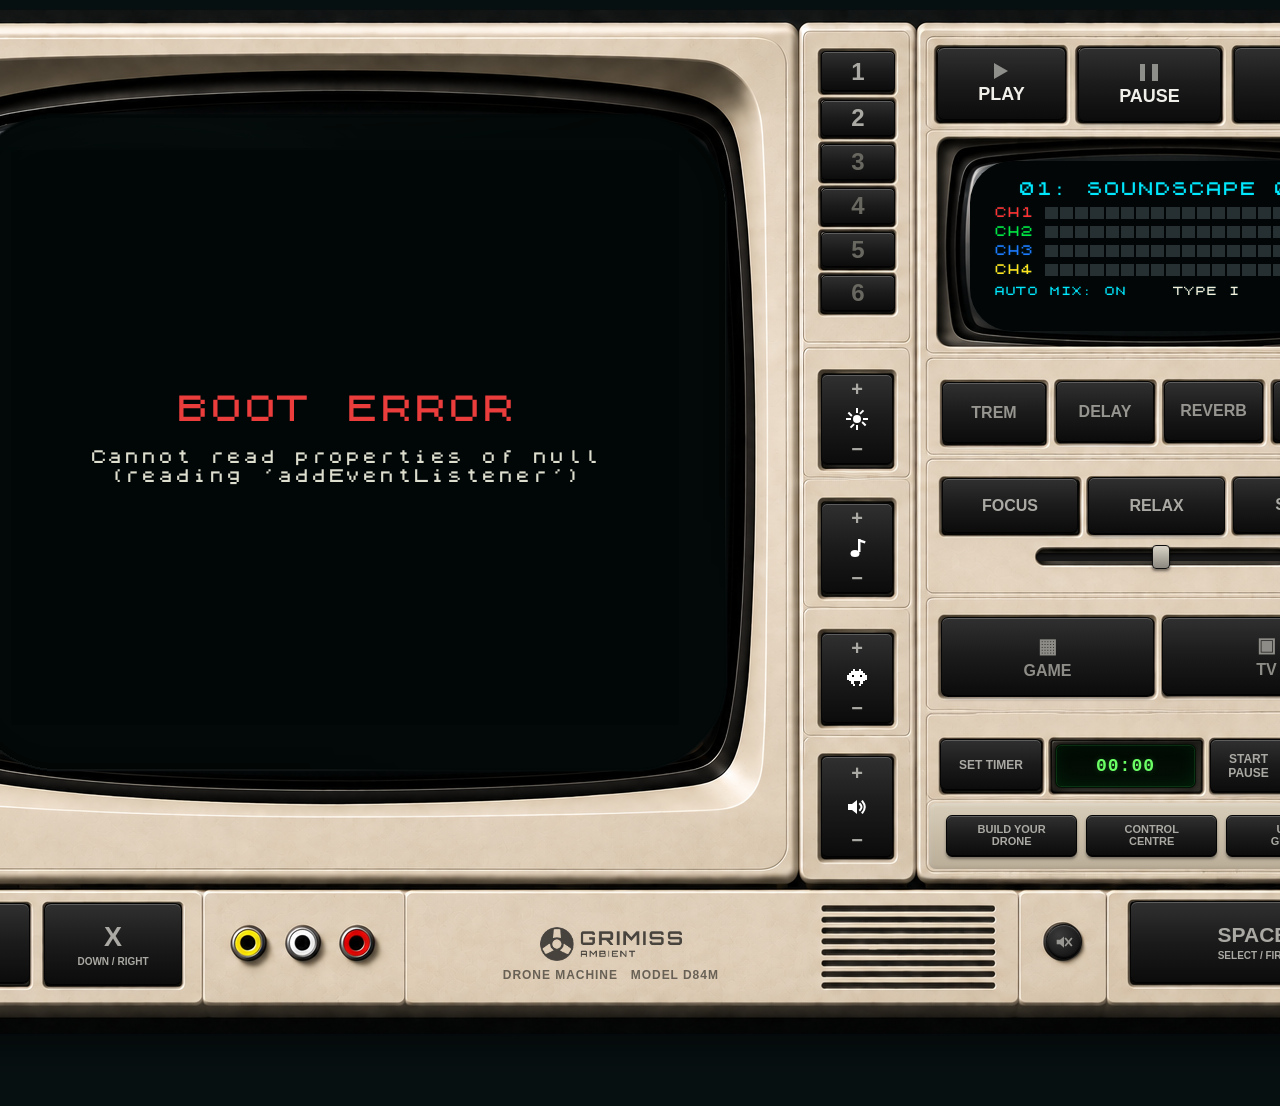
==== index_test.html @ e8a1756a "RC201 performance test" ====
<!doctype html>
<html lang="en">
<head>
  <meta charset="utf-8">
  <meta name="viewport" content="width=device-width,initial-scale=1">
  <title>D84M Drone Machine</title>
  <link rel="stylesheet" href="styles/base.css?v=rc116">
</head>
<body>
  <div class="stage-viewport" id="stage-viewport">
    <main class="stage" id="stage" aria-label="D84M physical machine checkpoint">
      <div class="machine" id="machine">
        <section class="main-crt" aria-label="Main CRT">
          <div class="crt-screen-root" id="crt-screen-root"></div>
          <div class="ss-flash" id="ss-flash">01</div>
        </section>

        <section class="small-crt" aria-label="Small CRT status">
          <div class="small-title" id="small-ss">01: SOUNDSCAPE 01</div>
          <div class="small-levels" id="small-levels"></div>
          <div class="small-footer"><span id="small-automix">AUTO MIX: ON</span><span id="small-tape">TYPE I</span><span id="small-transport">STOP</span></div>
        </section>

        <img class="crt-glass" src="assets/visuals/d8m4-crt-glass.png" alt="" aria-hidden="true">
        <div class="bottom-fill" aria-hidden="true"></div>
        <img class="shell" src="assets/visuals/d8m4-shell.png" alt="" aria-hidden="true">
<div class="live-layer">
          <div class="soundscape-controls" aria-label="Soundscapes">
            <button class="soundscape-button ss1" data-soundscape="SS01"><span>1</span></button>
            <button class="soundscape-button ss2" data-soundscape="SS02"><span>2</span></button>
            <button class="soundscape-button ss3" disabled><span>3</span></button>
            <button class="soundscape-button ss4" disabled><span>4</span></button>
            <button class="soundscape-button ss5" disabled><span>5</span></button>
            <button class="soundscape-button ss6" disabled><span>6</span></button>
          </div>

          <button class="transport-button play-button" id="play-button"><span class="transport-icon play-icon"></span><span>PLAY</span></button>
          <button class="transport-button pause-button" id="pause-button"><span class="transport-icon pause-icon"></span><span>PAUSE</span></button>
          <button class="transport-button stop-button" id="stop-button"><span class="transport-icon stop-icon"></span><span>STOP</span></button>

          <button class="rocker brightness-rocker" data-rocker="brightness"><span>+</span><b aria-hidden="true"></b><span>−</span></button>
          <button class="rocker tone-rocker" data-rocker="tone"><span>+</span><b aria-hidden="true"></b><span>−</span></button>
          <button class="rocker gamevol-rocker" data-rocker="gameVolume"><span>+</span><b aria-hidden="true"></b><span>−</span></button>
          <button class="rocker mainvol-rocker" data-rocker="mainVolume"><span>+</span><b aria-hidden="true"></b><span>−</span></button>
          <button class="master-mute-button jack-mute-button" id="master-mute-button" aria-pressed="false" aria-label="Master mute"><b aria-hidden="true"></b></button>

          <button class="effect-button trem-button" data-effect-button="tremolo">TREM</button>
          <button class="effect-button delay-button" data-effect-button="delay">DELAY</button>
          <button class="effect-button reverb-button" data-effect-button="reverb">REVERB</button>
          <button class="effect-button width-button" data-effect-button="width">WIDTH</button>

          <button class="mode-button focus-button" data-frs="focus">FOCUS</button>
          <button class="mode-button relax-button" data-frs="relax">RELAX</button>
          <button class="mode-button sleep-button" data-frs="sleep">SLEEP</button>
          <input class="intensity-slider" id="intensity" type="range" min="-50" max="50" value="0" step="1" aria-label="Intensity">

          <button class="future-button game-button" id="game-button">▦<span>GAME</span></button>
          <button class="future-button tv-button" id="tv-button">▣<span>TV</span></button>

          <button class="timer-button timer-set" disabled>SET TIMER</button>
          <div class="timer-display">00:00</div>
          <button class="timer-button timer-start" disabled>START<br>PAUSE</button>
          <button class="timer-button timer-reset" disabled>RESET</button>

          <div class="utility-mask" id="utility-panel" aria-label="Utility button backing panel"></div>
          <button class="utility-button byd-button" id="byd-button">BUILD YOUR<br>DRONE</button>
          <button class="utility-button cc-button" id="cc-button">CONTROL<br>CENTRE</button>
          <button class="utility-button guides-button" id="guides-button">USER<br>GUIDES</button>

          <button class="bottom-key z-key" data-future="Z / UP / LEFT">Z<small>UP / LEFT</small></button>
          <button class="bottom-key x-key" data-future="X / DOWN / RIGHT">X<small>DOWN / RIGHT</small></button>
          <button class="bottom-key space-key" id="space-key">SPACE<small>SELECT / FIRE</small></button>

          <div class="brand-block">
            <img src="assets/visuals/ga-logo.png" alt="Grimiss Ambient" class="brand-logo">
            <div class="model-line">DRONE MACHINE &nbsp; MODEL D84M</div>
          </div>
        </div>

        <div class="osd" id="osd" aria-live="polite"></div>
      </div>
    </main>
  </div>

  <aside class="dev-dock" aria-label="Checkpoint 5 development controls">
    <strong>CP05 DEV</strong>
    <button id="automix-toggle">AUTO MIX ON</button>
    <button id="automix-force">FORCE EVENT</button>
    <button id="special-event-force">SPECIAL EVENT</button>
    <span id="dev-status">Ready</span>
  </aside>

  <script type="module" src="src/main.js?v=rc116"></script>
<script>setTimeout(()=>document.querySelector("#cc-button")?.click(),700);</script></body>
</html>
---- styles/base.css ----
@font-face{font-family:ZX;src:url('../assets/fonts/ZXSpectrumUnicode.ttf') format('truetype');font-display:swap}
*{box-sizing:border-box} html,body{margin:0;min-height:100%;background:#071011;color:#eee;font-family:Arial,Helvetica,sans-serif}
body{min-height:100vh;overflow:auto;padding:10px 10px 72px;display:flex;justify-content:center;align-items:flex-start}
button,input{font:inherit}.stage-viewport{position:relative;width:1536px;height:1024px;flex:0 0 auto}.stage{position:absolute;left:0;top:0;width:1536px;height:1024px;transform-origin:top left}.machine{--unit-brightness:1;position:relative;width:1536px;height:1024px;overflow:hidden;filter:brightness(var(--unit-brightness)) drop-shadow(0 18px 28px rgba(0,0,0,.55));background:#070d0e}
.main-crt{position:absolute;left:5.99%;top:10.16%;width:49.61%;height:64.06%;z-index:1;overflow:hidden;border-radius:12% / 14%;background:#020807;color:#00e9ff;font-family:ZX,'Courier New',monospace}
.crt-dev-inner{position:absolute;inset:8%;display:flex;flex-direction:column;align-items:center;justify-content:center;text-align:center;gap:22px;text-shadow:0 0 5px rgba(0,220,255,.22)}
.zx-stripes{width:260px;height:16px;display:grid;grid-template-columns:repeat(4,1fr);gap:0;margin-bottom:5px}.zx-stripes i:nth-child(1){background:#f33}.zx-stripes i:nth-child(2){background:#0e4}.zx-stripes i:nth-child(3){background:#1681ff}.zx-stripes i:nth-child(4){background:#ffe21c}.crt-title{font-size:36px}.crt-sub{font-size:19px;color:#f3f0db}.crt-state{font-size:26px;color:#63faff}.crt-message{font-size:22px;color:#ffe21c;max-width:82%;line-height:1.35}.crt-help{position:absolute;bottom:2%;font-size:13px;color:#78a6a9}
.small-crt{position:absolute;left:71.48%;top:14.75%;width:25.07%;height:16.60%;z-index:4;overflow:hidden;border-radius:10.9% / 24.7%;background:#020606;color:#f4f1df;font-family:ZX,'Courier New',monospace;padding:18px 24px 14px;text-shadow:0 0 3px rgba(0,220,255,.15)}
.small-title{text-align:center;color:#00e9ff;font-size:17px;margin-bottom:8px}.small-levels{display:grid;gap:5px}.small-row{display:grid;grid-template-columns:44px 1fr 38px;gap:7px;align-items:center;font-size:13px}.small-bar{height:12px;display:grid;grid-template-columns:repeat(16,1fr);gap:2px;cursor:pointer;touch-action:none}.small-bar i{background:#263033}.small-row:nth-child(1){color:#ff3333}.small-row:nth-child(2){color:#00e83f}.small-row:nth-child(3){color:#1d79ff}.small-row:nth-child(4){color:#ffe41f}.small-bar i.lit{background:currentColor}.small-value{color:#00e9ff;text-align:right}.small-footer{margin-top:8px;display:flex;justify-content:space-between;color:#00e9ff;font-size:11px}
.crt-glass,.shell{position:absolute;inset:0;width:100%;height:100%;pointer-events:none;user-select:none}.crt-glass{z-index:2}.shell{z-index:3}.live-layer{position:absolute;inset:0;z-index:5;pointer-events:none}.live-layer button,.live-layer input{pointer-events:auto}
.soundscape-button,.transport-button,.rocker,.master-mute-button,.effect-button,.mode-button,.future-button,.timer-button,.utility-button,.bottom-key{appearance:none;margin:0;border:1px solid #050505;background:linear-gradient(180deg,#303030 0%,#1b1b1b 48%,#0b0b0b 100%);box-shadow:inset 0 1px 0 rgba(255,255,255,.22),inset 0 -1px 0 rgba(0,0,0,.82),0 2px 3px rgba(0,0,0,.4);color:#aaa9a3;cursor:pointer;user-select:none;touch-action:none;font-weight:800}.soundscape-button:active,.transport-button:active,.effect-button:active,.mode-button:active,.future-button:active,.utility-button:active,.bottom-key:active{transform:translateY(1px)}
.soundscape-button{position:absolute;left:61.78%;width:4.82%;border-radius:5px;display:grid;place-items:center}.soundscape-button span{font-size:24px}.ss1{top:4.02%;height:4.00%}.ss2{top:8.75%;height:3.61%}.ss3{top:13.05%;height:3.61%}.ss4{top:17.34%;height:3.61%}.ss5{top:21.64%;height:3.52%}.ss6{top:25.84%;height:3.61%}.soundscape-button[aria-pressed="true"] span{color:#ff4438;text-shadow:0 0 4px rgba(255,45,35,.4)}.soundscape-button:disabled{cursor:default}.soundscape-button:disabled span{color:#696860}
.transport-button{position:absolute;border-radius:7px;display:flex;flex-direction:column;align-items:center;justify-content:center;gap:5px;font-size:18px;color:#f0efea}.transport-button span:last-child{color:#f0efea;text-shadow:none}.play-button{left:69.73%;top:4.20%;width:7.55%;height:6.05%}.pause-button{left:78.91%;top:4.30%;width:8.53%;height:5.96%}.stop-button{left:89.06%;top:4.30%;width:8.33%;height:5.96%}.transport-icon{display:block;position:relative;color:#8e8e8a;filter:none}.play-icon{width:0;height:0;border-top:8px solid transparent;border-bottom:8px solid transparent;border-left:14px solid currentColor}.pause-icon{width:18px;height:17px;background:linear-gradient(90deg,currentColor 0 5px,transparent 5px 12px,currentColor 12px 17px)}.stop-icon{width:16px;height:16px;background:currentColor}.play-button.is-active .transport-icon{color:#62ff55;filter:drop-shadow(0 0 5px rgba(98,255,85,.55))}.pause-button.is-active .transport-icon{color:#ffd83d;filter:drop-shadow(0 0 5px rgba(255,216,61,.55))}.stop-button.is-active .transport-icon{color:#ff4b42;filter:drop-shadow(0 0 5px rgba(255,75,66,.55))}.play-button.is-paused .transport-icon{animation:pulsePlayIcon 1.8s ease-in-out infinite}@keyframes pulsePlayIcon{0%,100%{color:#8e8e8a;filter:none}50%{color:#62ff55;filter:drop-shadow(0 0 6px rgba(98,255,85,.6))}}
.rocker{position:absolute;left:61.95%;width:4.69%;height:8.89%;border-radius:6px;display:grid;grid-template-rows:1fr 1.15fr 1fr;place-items:center;font-size:20px;transform-origin:center;transition:transform .07s ease,box-shadow .07s ease}.rocker.rocker-up{transform:perspective(120px) rotateX(-5deg) translateY(-1px);box-shadow:inset 0 3px 4px rgba(255,255,255,.16),inset 0 -4px 6px rgba(0,0,0,.9),0 1px 2px rgba(0,0,0,.45)}.rocker.rocker-down{transform:perspective(120px) rotateX(5deg) translateY(1px);box-shadow:inset 0 1px 2px rgba(255,255,255,.1),inset 0 -1px 3px rgba(0,0,0,.7),0 3px 4px rgba(0,0,0,.5)}.rocker b{font-size:0;color:transparent;width:24px;height:24px;display:block;background-position:center;background-repeat:no-repeat;background-size:24px 24px}.brightness-rocker{top:34.72%}.tone-rocker{top:44.87%}.gamevol-rocker{top:55.03%}.mainvol-rocker{top:65.19%}
.effect-button{position:absolute;border-radius:6px;font-size:16px;color:#96958f}.trem-button{left:70.12%;top:36.91%;width:5.86%;height:4.79%}.delay-button{left:77.54%;top:36.91%;width:5.47%;height:4.69%}.reverb-button{left:84.57%;top:36.91%;width:5.53%;height:4.59%}.width-button{left:91.60%;top:36.91%;width:5.40%;height:4.59%}.effect-button[data-effect-button="tremolo"].is-active{color:#ff4b42}.effect-button[data-effect-button="delay"].is-active{color:#62ff55}.effect-button[data-effect-button="reverb"].is-active{color:#4ea5ff}.effect-button[data-effect-button="width"].is-active{color:#ffe23f}
.mode-button{position:absolute;border-radius:6px;font-size:16px}.focus-button{left:69.99%;top:46.29%;width:8.14%;height:4.20%}.relax-button{left:79.56%;top:46.29%;width:8.01%;height:4.20%}.sleep-button{left:89.00%;top:46.19%;width:8.01%;height:4.20%}.focus-button.is-active{color:#ff4b42}.relax-button.is-active{color:#62ff55}.sleep-button.is-active{color:#4ea5ff}
.intensity-slider{position:absolute;left:75.78%;top:52.25%;width:16.28%;height:2.73%;margin:0;appearance:none;background:transparent;cursor:ew-resize;touch-action:none}.intensity-slider::-webkit-slider-runnable-track{height:8px;border-radius:8px;background:#171717;box-shadow:inset 0 2px 3px rgba(0,0,0,.72)}.intensity-slider::-webkit-slider-thumb{appearance:none;width:18px;height:24px;margin-top:-8px;border-radius:4px;border:1px solid #111;background:linear-gradient(180deg,#d9d4c7,#8b877f);box-shadow:0 2px 3px rgba(0,0,0,.5)}
.future-button{position:absolute;border-radius:7px;display:flex;flex-direction:column;align-items:center;justify-content:center;gap:4px;font-size:20px;color:#8d8c86}.future-button span{font-size:16px}.future-button .future-icon{display:block;width:30px;height:22px;background-position:center;background-repeat:no-repeat;background-size:contain;filter:drop-shadow(0 1px 0 rgba(0,0,0,.45))}.future-button .alien-icon{background-image:url("data:image/svg+xml,%3Csvg xmlns='http://www.w3.org/2000/svg' viewBox='0 0 64 48'%3E%3Cpath fill='%238d8c86' d='M10 8h8V4h6v4h16V4h6v4h8v8h-4v8h4v8h-6v6h-8v-6H24v6h-8v-6h-6v-8h4v-8h-4z'/%3E%3Crect x='20' y='14' width='8' height='6' fill='%230b0b0b'/%3E%3Crect x='36' y='14' width='8' height='6' fill='%230b0b0b'/%3E%3C/svg%3E")}.future-button .retro-tv-icon{background-image:url("data:image/svg+xml,%3Csvg xmlns='http://www.w3.org/2000/svg' viewBox='0 0 64 48'%3E%3Cg fill='none' stroke='%238d8c86' stroke-width='4' stroke-linecap='square' stroke-linejoin='miter'%3E%3Cpath d='M23 7 30 1'/%3E%3Cpath d='M41 7 34 1'/%3E%3Crect x='10' y='8' width='44' height='28' rx='2'/%3E%3Crect x='18' y='14' width='28' height='14'/%3E%3Cpath d='M25 40h14'/%3E%3Cpath d='M20 45h24'/%3E%3C/g%3E%3C/svg%3E")}.future-button:hover{color:#c8c7c0}.future-button:hover .future-icon{filter:drop-shadow(0 0 2px rgba(200,199,192,.25))}.game-button{left:69.99%;top:59.86%;width:13.02%;height:6.35%}.tv-button{left:84.51%;top:59.86%;width:12.50%;height:6.35%}
.timer-button{position:absolute;top:71.68%;height:4.30%;border-radius:6px;font-size:12px}.timer-set{left:69.92%;width:5.86%}.timer-start{left:87.55%;width:4.23%}.timer-reset{left:92.90%;width:4.23%}.timer-display{position:absolute;left:77.02%;top:71.68%;width:9.18%;height:4.30%;border:1px solid #061007;border-radius:6px;background:linear-gradient(180deg,#020703 0%,#031006 100%);display:flex;align-items:center;justify-content:center;color:#6bff65;font-family:'Courier New',monospace;font-size:18px;font-weight:700;letter-spacing:1px;box-shadow:inset 0 0 0 1px rgba(61,255,90,.12), inset 0 0 18px rgba(10,255,80,.08), 0 0 4px rgba(0,0,0,.55);text-shadow:0 0 6px rgba(74,255,90,.25)}.timer-display.is-off{color:#2d7d30;text-shadow:none}.timer-display.is-running{box-shadow:inset 0 0 0 1px rgba(61,255,90,.18), inset 0 0 18px rgba(10,255,80,.12), 0 0 6px rgba(77,255,95,.12)}.timer-button.is-active{color:#62ff55;border-color:#62ff55;background:#0b1811}.timer-option-menu{position:absolute;left:69.92%;top:63.0%;width:27.0%;display:grid;grid-template-columns:repeat(2,minmax(0,1fr));gap:6px;padding:8px;border:1px solid #1b2628;border-radius:8px;background:rgba(6,10,11,.98);box-shadow:0 8px 18px rgba(0,0,0,.45);z-index:35}.timer-option-menu button{appearance:none;margin:0;border:1px solid #050505;background:linear-gradient(180deg,#303030 0%,#1b1b1b 48%,#0b0b0b 100%);box-shadow:inset 0 1px 0 rgba(255,255,255,.22),inset 0 -1px 0 rgba(0,0,0,.82),0 2px 3px rgba(0,0,0,.4);color:#aaa9a3;cursor:pointer;user-select:none;touch-action:none;font-weight:800;border-radius:6px;padding:8px 4px;font-size:12px}.timer-option-menu button:hover,.timer-option-menu button:focus-visible,.timer-option-menu button.is-selected{color:#62ff55;border-color:#62ff55;background:#0b1811;outline:none}
.utility-mask{position:absolute;left:69.33%;top:77.92%;width:28.15%;height:6.15%;background:linear-gradient(180deg,#d8cdb8,#b9ad98);border-radius:7px;box-shadow:inset 0 1px 4px rgba(255,255,255,.45),inset 0 -1px 3px rgba(60,40,15,.25)}.utility-button{position:absolute;top:78.61%;height:4.10%;border-radius:6px;font-size:11px;line-height:1.05}.byd-button{left:69.92%;width:8.55%}.cc-button{left:79.04%;width:8.55%}.guides-button{left:88.16%;width:8.55%}
.bottom-key{position:absolute;top:87.89%;height:6.64%;border-radius:7px;font-size:27px;display:flex;flex-direction:column;align-items:center;justify-content:center;gap:3px}.bottom-key small{font-size:10px;color:#aaa9a3}.z-key{left:2.34%;width:7.36%}.x-key{left:11.65%;width:7.94%}.space-key{left:82.29%;top:87.70%;width:15.04%;font-size:21px}
.brand-block{position:absolute;left:37.3%;top:88.12%;width:21.6%;height:8%;display:flex;flex-direction:column;align-items:center;justify-content:center;color:#403c34;opacity:.74;pointer-events:none}.brand-logo{max-width:200px;max-height:40px;object-fit:contain;filter:contrast(.85)}.model-line{margin-top:4px;font-size:12px;letter-spacing:.08em;font-weight:700;white-space:nowrap}

.legend-layer{position:absolute;inset:0;z-index:4;pointer-events:none;user-select:none}
.legend-item{position:absolute;left:0;top:0;box-sizing:border-box;pointer-events:none;user-select:none}
.legend-print,.legend-fine,.legend-rca,.legend-brand-text,.legend-portable{font-family:Arial,Helvetica,sans-serif;text-transform:uppercase;color:#26231e;text-shadow:0 1px 0 rgba(255,255,255,.08);letter-spacing:.14em;font-weight:800;white-space:pre-wrap;overflow-wrap:anywhere}
.legend-print{font-size:17px;line-height:1.08;text-align:center}
.legend-fine{font-size:10px;color:#6f6a61;letter-spacing:.18em;text-align:center}
.legend-rca{font-size:11px;color:#2b2722;letter-spacing:.12em;text-align:center}
.legend-portable,.legend-brand-text{color:#403c34;opacity:.82;letter-spacing:.12em;font-weight:700;text-align:center}
.legend-portable{font-size:16px;line-height:1.05}
.legend-brand-text{font-size:12px;line-height:1.1}
.legend-d84m{font-family:Arial,Helvetica,sans-serif;font-weight:900;text-transform:uppercase;color:#7c1616;letter-spacing:.16em;font-size:25px;line-height:1;text-align:center;text-shadow:0 1px 0 rgba(255,210,210,.18),0 2px 0 rgba(82,9,9,.55),0 0 2px rgba(34,0,0,.12)}
.legend-brand-logo{object-fit:contain;filter:contrast(.9) brightness(.9);opacity:.74}
.legend-headphones{background-image:url("data:image/svg+xml,%3Csvg xmlns='http://www.w3.org/2000/svg' viewBox='0 0 64 64'%3E%3Cg fill='none' stroke='%2326221d' stroke-width='4' stroke-linecap='round' stroke-linejoin='round'%3E%3Cpath d='M12 34a20 20 0 0 1 40 0'/%3E%3Cpath d='M16 36h9v14h-9z' fill='%2326221d' stroke='none'/%3E%3Cpath d='M39 36h9v14h-9z' fill='%2326221d' stroke='none'/%3E%3C/g%3E%3C/svg%3E");background-repeat:no-repeat;background-position:center;background-size:contain;opacity:.9}

.legend-d84m{left:7.9%;top:75.2%;width:10.6%;height:2.8%}
.legend-portable{left:36.9%;top:75.0%;width:18.8%;height:2.8%}
.legend-soundscapes{left:58.9%;top:1.6%;width:11.2%;height:2.2%}
.legend-brightness{left:57.2%;top:33.2%;width:14.0%;height:2.0%}
.legend-tone{left:59.8%;top:46.0%;width:8.8%;height:2.0%}
.legend-gamevol{left:57.4%;top:58.5%;width:14.0%;height:2.0%}
.legend-mainvol{left:57.6%;top:70.6%;width:13.6%;height:2.0%}
.legend-mute{left:57.4%;top:84.2%;width:13.8%;height:2.0%}
.legend-effects{left:57.6%;top:28.6%;width:25.4%;height:2.0%}
.legend-mood{left:71.5%;top:43.4%;width:23.7%;height:2.0%}
.legend-intensity{left:77.6%;top:49.9%;width:12.5%;height:2.0%}
.legend-mode{left:74.4%;top:57.0%;width:18.8%;height:2.0%}
.legend-timer{left:76.0%;top:68.6%;width:17.0%;height:2.0%}
.legend-slower{left:69.9%;top:52.6%;width:5.3%;height:1.3%}
.legend-faster{left:92.2%;top:52.6%;width:4.6%;height:1.3%}
.legend-videoin{left:49.6%;top:88.0%;width:7.6%;height:1.6%}
.legend-audio-l{left:56.9%;top:88.0%;width:5.3%;height:1.6%}
.legend-audio-r{left:62.5%;top:88.0%;width:5.3%;height:1.6%}
.legend-headphones{left:61.7%;top:87.4%;width:4.8%;height:3.3%}
.legend-brand-logo{left:36.8%;top:88.4%;width:12.2%;height:3.8%}
.legend-brand-drone{left:36.0%;top:92.4%;width:16.0%;height:1.5%}
.legend-brand-model{left:42.1%;top:93.9%;width:6.9%;height:1.3%}

.legend-dev-window textarea{width:100%;min-height:56px;resize:vertical;font:inherit;background:#102124;color:#e9ffff;border:1px solid #50686b;padding:5px;box-sizing:border-box}
.legend-dev-window .ldw-text{display:grid;gap:6px;margin-top:8px}
.legend-dev-window .ldw-style-grid{display:grid;grid-template-columns:repeat(2,1fr);gap:5px}
.legend-dev-window .ldw-style-grid label{display:grid;gap:3px;font-size:10px}

.osd{position:absolute;left:12.9%;right:48.8%;bottom:27.8%;z-index:7;min-height:42px;display:grid;grid-template-columns:148px 1fr 52px;align-items:center;gap:12px;padding:0 12px;color:#66ff78;background:rgba(0,0,0,.985);font-family:ZX,'Courier New',monospace;font-size:18px;font-weight:800;letter-spacing:.02em;text-shadow:0 0 6px rgba(70,255,100,.42);opacity:0;transition:opacity .10s;pointer-events:none}.osd-label{text-align:left;white-space:nowrap}.osd-meter{text-align:left;white-space:nowrap;overflow:hidden}.osd-value{text-align:right;white-space:nowrap}.osd.show{opacity:1}
.dev-dock{position:fixed;z-index:1000;left:10px;right:10px;bottom:8px;min-height:48px;background:rgba(10,15,17,.94);border:1px solid #33434a;border-radius:8px;display:flex;align-items:center;gap:8px;padding:7px 10px;color:#aebcc3;font-size:12px;box-shadow:0 8px 25px rgba(0,0,0,.4)}.dev-dock button{border:1px solid #52616a;background:#172025;color:#dce3e7;border-radius:5px;padding:6px 10px;font-weight:700}.dev-dock #dev-status{margin-left:auto;white-space:nowrap;overflow:hidden;text-overflow:ellipsis;max-width:45vw}
@media(max-width:700px){body{padding:4px 4px 78px}.dev-dock{flex-wrap:wrap}.dev-dock #dev-status{width:100%;max-width:none;margin-left:0}}

.ss-flash{position:absolute;top:4.6%;right:6.4%;font-family:ZX,'Courier New',monospace;font-size:38px;line-height:1;color:#63ff74;background:rgba(0,0,0,.88);padding:3px 8px 4px;opacity:0;pointer-events:none;transition:opacity .10s;text-shadow:0 0 6px rgba(90,255,120,.5)}
.ss-flash.show{opacity:1}





/* Uniform rocker icon set: same 24x24 geometry, all white */
.brightness-rocker b{background-image:url("data:image/svg+xml,%3Csvg xmlns='http://www.w3.org/2000/svg' viewBox='0 0 24 24'%3E%3Cg fill='white'%3E%3Ccircle cx='12' cy='12' r='4'/%3E%3Crect x='11' y='1' width='2' height='5'/%3E%3Crect x='11' y='18' width='2' height='5'/%3E%3Crect x='1' y='11' width='5' height='2'/%3E%3Crect x='18' y='11' width='5' height='2'/%3E%3Crect x='4.1' y='4.8' width='2' height='5' transform='rotate(-45 5.1 7.3)'/%3E%3Crect x='17.9' y='14.2' width='2' height='5' transform='rotate(-45 18.9 16.7)'/%3E%3Crect x='14.2' y='4.1' width='5' height='2' transform='rotate(-45 16.7 5.1)'/%3E%3Crect x='4.8' y='17.9' width='5' height='2' transform='rotate(-45 7.3 18.9)'/%3E%3C/g%3E%3C/svg%3E")}
.tone-rocker b{background-image:url("data:image/svg+xml,%3Csvg xmlns='http://www.w3.org/2000/svg' viewBox='0 0 24 24'%3E%3Cg fill='white'%3E%3Crect x='13' y='3' width='2.5' height='13'/%3E%3Crect x='14' y='3' width='7' height='2.5' transform='rotate(18 14 3)'/%3E%3Cellipse cx='10' cy='17.5' rx='4.5' ry='3.5'/%3E%3C/g%3E%3C/svg%3E")}
.gamevol-rocker b{background-image:url("data:image/svg+xml,%3Csvg xmlns='http://www.w3.org/2000/svg' viewBox='0 0 24 24'%3E%3Cg fill='white'%3E%3Crect x='8' y='3' width='2' height='2'/%3E%3Crect x='14' y='3' width='2' height='2'/%3E%3Crect x='6' y='5' width='12' height='2'/%3E%3Crect x='4' y='7' width='16' height='8'/%3E%3Crect x='2' y='9' width='2' height='5'/%3E%3Crect x='20' y='9' width='2' height='5'/%3E%3Crect x='6' y='15' width='3' height='3'/%3E%3Crect x='15' y='15' width='3' height='3'/%3E%3Crect x='8' y='18' width='2' height='2'/%3E%3Crect x='14' y='18' width='2' height='2'/%3E%3Crect x='7' y='9' width='2' height='2' fill='%23000'/%3E%3Crect x='15' y='9' width='2' height='2' fill='%23000'/%3E%3C/g%3E%3C/svg%3E")}
.mainvol-rocker b{background-image:url("data:image/svg+xml,%3Csvg xmlns='http://www.w3.org/2000/svg' viewBox='0 0 24 24'%3E%3Cg fill='white'%3E%3Cpolygon points='3,9 7,9 12,5 12,19 7,15 3,15'/%3E%3Cpath d='M15 9 Q18 12 15 15' stroke='white' stroke-width='2' fill='none' stroke-linecap='square'/%3E%3Cpath d='M17.5 6.5 Q22 12 17.5 17.5' stroke='white' stroke-width='2' fill='none' stroke-linecap='square'/%3E%3C/g%3E%3C/svg%3E")}

/* CP06 CRT SYSTEM */
.crt-screen-root{position:absolute;inset:0;z-index:1;font-family:ZX,'Courier New',monospace;color:#f3f0db;overflow:hidden}
.crt-screen{position:absolute;inset:5.5% 6.2% 6.8%;background:#010606;color:#e8eadf;padding:16px 18px;overflow:hidden}
.crt-screen-title{text-align:center;color:#00e9ff;font-size:25px;margin:2px 0 12px;text-shadow:0 0 5px rgba(0,230,255,.25)}
.crt-list{width:76%;margin:0 auto;display:grid;gap:5px}.crt-list-button,.crt-action,.crt-mini,.tiny,.guide-card{font-family:ZX,'Courier New',monospace;background:#071011;color:#aeb6b1;border:1px solid #607177;padding:6px 8px;cursor:pointer}.crt-list-button{text-align:left;font-size:16px}.crt-list-button.selected{color:#ffe21c;border-color:#ffe21c}.crt-list-button:disabled{color:#555;border-color:#333;cursor:default}.crt-start-prompt{text-align:center;color:#ffe21c;margin:13px 0 8px;font-size:18px}.play-start{display:block;margin:0 auto;color:#65ff72}
.crt-close{position:absolute;left:10px;bottom:8px;font-family:ZX,'Courier New',monospace;background:#061012;color:#00e9ff;border:1px solid #00b9c8;padding:4px 8px;cursor:pointer}
.byd-grid{display:grid;grid-template-columns:1fr 1.18fr;gap:22px;font-size:11px}.byd-grid h3,.cc-global h3{color:#8aa1a4;font-size:11px;margin:7px 0 4px}.inline-buttons{display:flex;gap:6px;flex-wrap:wrap}.crt-mini{font-size:10px;padding:4px 7px}.crt-mini.active{color:#65ff72;border-color:currentColor}.effect-tremolo.active{color:#ff4b42}.effect-delay.active{color:#62ff55}.effect-reverb.active{color:#4ea5ff}.effect-width.active{color:#ffe23f}.mode-focus.active{color:#ff4b42}.mode-relax.active{color:#62ff55}.mode-sleep.active{color:#4ea5ff}
.byd-track{display:grid;grid-template-columns:36px 1fr 30px;gap:7px;align-items:center;margin:4px 0}.byd-track input,.byd-grid label input{width:100%;accent-color:currentColor}.byd-grid label{display:grid;grid-template-columns:90px 1fr;align-items:center;gap:7px;margin:5px 0}.row-0{color:#ff4b42}.row-1{color:#62ff55}.row-2{color:#4ea5ff}.row-3{color:#ffe23f}.timer-placeholder{margin-top:8px;color:#607b80}
.cc-screen{padding:9px 12px 25px}.cc-screen .crt-screen-title{font-size:21px;margin-bottom:3px}.cc-ss{text-align:center;color:#00e9ff;font-size:11px;margin-bottom:6px}.cc-channels{display:grid;grid-template-columns:repeat(4,1fr);gap:7px}.cc-channel{border:2px solid currentColor;padding:5px;font-size:9px}.cc-channel h3{text-align:center;margin:0 0 5px;font-size:12px}.cc-channel label{display:grid;gap:2px;margin:3px 0}.cc-channel input{width:100%;accent-color:currentColor}.cc-red{color:#ff4b42}.cc-green{color:#62ff55}.cc-blue{color:#4ea5ff}.cc-yellow{color:#ffe23f}.xfade-line{white-space:nowrap;margin:5px 0}.tiny{font-size:8px;padding:3px 5px}.tiny.active{color:currentColor;border-color:currentColor;background:#102022}.cc-global{border:1px solid #00d7df;margin-top:7px;padding:5px;display:grid;grid-template-columns:1.15fr 1fr;gap:10px}.cc-global-block>h3{color:#00e9ff;margin:0 0 4px}.cc-faders{display:flex;gap:7px;align-items:flex-end}.cc-fader{display:grid;grid-template-rows:auto auto 58px auto;text-align:center;font-size:8px;min-width:42px}.cc-fader input{appearance:slider-vertical;width:22px;height:58px;margin:auto}.fx-tremolo{color:#ff4b42}.fx-delay{color:#62ff55}.fx-reverb{color:#4ea5ff}.fx-width{color:#ffe23f}.char{color:#ff32cf}.cc-tape{color:#ff32cf;display:grid;gap:4px;align-content:end}.cc-bottom{position:absolute;left:13px;right:13px;bottom:7px;display:flex;justify-content:space-between}.guides-screen{padding-top:18px}.guide-grid{display:grid;grid-template-columns:1fr 1fr;gap:14px;width:78%;margin:28px auto}.guide-card{min-height:82px;color:#ffe21c;border-color:#59686d;font-size:13px}.jcard-placeholder{width:76%;min-height:230px;border:2px solid #ffe21c;margin:25px auto;padding:30px;text-align:center;color:#ffe21c;line-height:1.8}.missing-screen{display:flex;flex-direction:column;align-items:center;justify-content:center;text-align:center;gap:20px}.missing-big{font-size:34px;color:#ff4040}.missing-file{font-size:17px;color:#f1f0df}.missing-note{font-size:13px;color:#00e9ff}.idle-screen{display:flex;align-items:center;justify-content:center;flex-direction:column;gap:24px;isolation:isolate}.static-layer{position:absolute;inset:0;z-index:-1;opacity:.28;background:repeating-radial-gradient(circle at 25% 25%,#d7d7d7 0 1px,#111 1px 3px,#777 3px 4px,#050505 4px 6px);animation:staticShift .13s steps(2) infinite}.idle-logo{font-size:31px;color:#d7d4c8;text-shadow:0 0 7px #000}.idle-prompt{font-size:13px;color:#65ff72}@keyframes staticShift{0%{transform:translate(0,0)}25%{transform:translate(-3px,2px)}50%{transform:translate(2px,-2px)}75%{transform:translate(3px,1px)}100%{transform:translate(-1px,-2px)}}
/* physical sibling CRT buttons: RGB active order */
.utility-button{color:#aaa9a3}.byd-button.is-active{color:#ff4b42;text-shadow:0 0 6px rgba(255,75,66,.55)}.cc-button.is-active{color:#62ff55;text-shadow:0 0 6px rgba(98,255,85,.55)}.guides-button.is-active{color:#4ea5ff;text-shadow:0 0 6px rgba(78,165,255,.55)}
.tv-button.is-active{color:#62ff55}.game-button.is-active{color:#ff4b42}
.small-footer{gap:5px}.small-footer span:nth-child(2){color:#f3f0db;text-align:center}

/* CP06 RC2 CRT refinement */
.spectrum-panel-screen{background:#010605;color:#eff0df;padding:13px 16px 25px}
.spectrum-box{border:2px solid #2edee5;padding:11px 12px;background:rgba(0,20,20,.18)}
.spectrum-heading{font-size:14px;color:#8fc3c6;margin:8px 0 6px;letter-spacing:.04em}
.crt-key{font-family:ZX,'Courier New',monospace;background:#061011;color:#aeb6b1;border:1px solid #708085;padding:7px 10px;cursor:pointer;font-size:13px;min-width:54px}
.crt-key.active{border-color:currentColor;color:#66ff78;background:#0a2020}
.byd-screen{padding:16px 20px 30px}.byd-title{font-size:31px;margin:0 0 14px}.byd-columns{display:grid;grid-template-columns:.95fr 1.15fr;gap:18px}.byd-left,.byd-right{min-height:395px}.byd-track{display:grid;grid-template-columns:46px 1fr 40px;gap:9px;align-items:center;margin:8px 0;font-size:13px}.byd-track input,.byd-param input{width:100%}.byd-track b,.byd-param b{text-align:right}.byd-ch{font-size:14px}.byd-param{display:grid;grid-template-columns:100px 1fr 40px;gap:9px;align-items:center;margin:10px 0;font-size:13px}.byd-mode-buttons{margin-top:13px}.timer-placeholder{font-size:12px;margin-top:12px;color:#6f9295}
.byd-screen input[type=range],.cc-hslider{appearance:none;height:15px;background:transparent;cursor:pointer;touch-action:none}.byd-screen input[type=range]::-webkit-slider-runnable-track,.cc-hslider::-webkit-slider-runnable-track{height:4px;background:#d7ddd7;border:1px solid #6e7876}.byd-screen input[type=range]::-webkit-slider-thumb,.cc-hslider::-webkit-slider-thumb{appearance:none;width:12px;height:16px;margin-top:-7px;background:currentColor;border:1px solid #101010;box-shadow:0 0 0 1px rgba(255,255,255,.15)}
.cc-screen{padding:9px 14px 30px}.cc-header{display:grid;grid-template-columns:120px 1fr 120px;align-items:center;gap:10px}.cc-header .crt-screen-title{font-size:27px;margin:0}.mini-stripes{height:11px;display:grid;grid-template-columns:repeat(4,1fr)}.mini-stripes i:nth-child(1){background:#ff3b3b}.mini-stripes i:nth-child(2){background:#13e653}.mini-stripes i:nth-child(3){background:#237dff}.mini-stripes i:nth-child(4){background:#ffe52c}.cc-ss{text-align:center;color:#00e9ff;font-size:12px;margin:5px 0 8px}.cc-channels{display:grid;grid-template-columns:repeat(4,1fr);gap:9px}.cc-channel{border:2px solid currentColor;padding:8px 9px 9px;font-size:10px;background:#011111}.cc-channel-title{text-align:center;border:1px solid currentColor;padding:3px;font-size:15px;margin-bottom:7px}.cc-param-label{display:flex;justify-content:space-between;align-items:center;font-size:10px;margin-top:5px}.cc-param-label b{font-size:9px}.cc-hslider{width:100%;color:currentColor}.xfade-title{text-align:center;font-size:10px;margin:5px 0 3px}.xfade-buttons,.cc-ms{display:flex;justify-content:center;gap:5px}.cc-ms{margin-top:5px}.tiny{font-family:ZX,'Courier New',monospace;font-size:9px;padding:4px 6px;background:#061010;color:#9fb0ad;border:1px solid #657471;cursor:pointer}.tiny.active{color:currentColor;border-color:currentColor;background:#0b2020}.cc-global-frame{border:2px solid #00dce6;margin-top:9px;padding:5px 8px 8px;position:relative}.cc-global-title{text-align:center;color:#00e9ff;font-size:20px;margin-bottom:2px}.cc-global-columns{display:grid;grid-template-columns:1.2fr 1fr;gap:15px}.global-subtitle{text-align:center;color:#a8b8b5;font-size:10px;margin-bottom:3px}.cc-vfaders{display:flex;justify-content:center;align-items:flex-end;gap:12px}.cc-vfader{width:52px;text-align:center;font-size:8px;display:grid;grid-template-rows:24px 14px 96px auto;align-items:center}.cc-vfader>span{line-height:1.05}.cc-vfader>b{font-size:9px}.vfader-wrap{height:92px;width:26px;margin:auto;position:relative}.vfader-wrap input[type=range]{appearance:none;position:absolute;width:88px;height:18px;left:-31px;top:35px;transform:rotate(-90deg);background:transparent;cursor:pointer;touch-action:none}.vfader-wrap input[type=range]::-webkit-slider-runnable-track{height:4px;background:currentColor;box-shadow:inset 0 0 0 1px #162425}.vfader-wrap input[type=range]::-webkit-slider-thumb{appearance:none;width:16px;height:14px;margin-top:-5px;background:currentColor;border:1px solid #111;box-shadow:inset 0 0 0 2px rgba(255,255,255,.35)}.fx-tremolo{color:#ff4b42}.fx-delay{color:#62ff55}.fx-reverb{color:#4ea5ff}.fx-width{color:#ffe23f}.char{color:#ff32cf}.cc-tape{width:52px;color:#ff32cf;display:grid;gap:5px;align-content:end;text-align:center;font-size:8px}.character-block{border-left:1px solid #1ba4aa;padding-left:10px}.cc-bottom{display:none}.crt-close{font-family:ZX,'Courier New',monospace;background:#061011;color:#00e9ff;border:1px solid #00cbd4;padding:5px 8px;cursor:pointer}


/* CP06 RC3 - larger Spectrum BYD + reference slider/fader language */
.byd-screen{padding:12px 18px 28px}
.byd-title{font-size:36px;font-weight:900;margin:0 0 14px;letter-spacing:.035em}
.byd-columns{grid-template-columns:1fr 1.08fr;gap:20px}
.spectrum-box{border:3px solid #2edee5;padding:15px 16px;background:rgba(0,18,18,.28)}
.spectrum-heading{font-size:16px;font-weight:900;color:#9ed2d4;margin:12px 0 8px;letter-spacing:.055em}
.crt-key{font-size:15px;font-weight:900;padding:8px 12px;min-width:60px;border-width:2px}
.byd-left,.byd-right{min-height:392px}
.byd-track{grid-template-columns:54px 1fr 44px;gap:11px;margin:13px 0;font-size:16px;font-weight:900}
.byd-ch{font-size:16px;font-weight:900}
.byd-track b,.byd-param b{font-size:15px;font-weight:900}
.byd-param{grid-template-columns:122px 1fr 48px;gap:12px;margin:20px 0;font-size:16px;font-weight:900}
.effects-row{gap:8px}

/* horizontal slider/fader: coloured line + rectangular cap, white MIN/MID/MAX marks */
.range-shell{position:relative;height:28px;width:100%;display:flex;align-items:center;color:inherit}
.range-shell input[type=range]{appearance:none;width:100%;height:24px;margin:0;background:transparent;cursor:pointer;touch-action:none;position:relative;z-index:2;color:inherit}
.range-shell input[type=range]::-webkit-slider-runnable-track{height:4px;background:currentColor;border:0;box-shadow:none}
.range-shell input[type=range]::-webkit-slider-thumb{appearance:none;width:14px;height:18px;margin-top:-7px;background:currentColor;border:1px solid #111;box-shadow:inset 0 0 0 1px rgba(255,255,255,.22)}
.range-shell input[type=range]::-moz-range-track{height:4px;background:currentColor;border:0}
.range-shell input[type=range]::-moz-range-thumb{width:14px;height:18px;background:currentColor;border:1px solid #111;border-radius:0}
.range-shell .tick{position:absolute;top:1px;width:1px;height:5px;background:#fff;opacity:.92;z-index:1}
.range-shell .tick-min{left:0}.range-shell .tick-mid{left:50%;transform:translateX(-.5px)}.range-shell .tick-max{right:0}
.byd-intensity,.byd-brightness{color:#00e9ff}
.byd-track.row-0{color:#ff4b42}.byd-track.row-1{color:#62ff55}.byd-track.row-2{color:#4ea5ff}.byd-track.row-3{color:#ffe23f}

/* Control Centre horizontal sliders use the same family */
.cc-range-shell{height:21px;margin:1px 0 3px}
.cc-range-shell .tick{top:0;height:4px}
.cc-hslider{width:100%;color:currentColor}

/* vertical global faders: coloured rail + rectangular cap + white MAX/MID/MIN ticks */
.vfader-wrap{height:100px;width:34px;margin:auto;position:relative;color:inherit}
.vfader-wrap input[type=range]{appearance:none;position:absolute;width:92px;height:22px;left:-29px;top:38px;transform:rotate(-90deg);background:transparent;cursor:pointer;touch-action:none;z-index:2;color:inherit}
.vfader-wrap input[type=range]::-webkit-slider-runnable-track{height:4px;background:currentColor;border:0;box-shadow:none}
.vfader-wrap input[type=range]::-webkit-slider-thumb{appearance:none;width:16px;height:18px;margin-top:-7px;background:currentColor;border:1px solid #111;box-shadow:inset 0 0 0 1px rgba(255,255,255,.28)}
.vfader-wrap input[type=range]::-moz-range-track{height:4px;background:currentColor;border:0}
.vfader-wrap input[type=range]::-moz-range-thumb{width:16px;height:18px;background:currentColor;border:1px solid #111;border-radius:0}
.vtick{position:absolute;left:1px;width:6px;height:1px;background:#fff;opacity:.95;z-index:1}
.vtick-max{top:3px}.vtick-mid{top:49px}.vtick-min{bottom:3px}
.cc-vfader{grid-template-rows:25px 15px 104px auto;font-weight:900}
.cc-vfader>span{font-size:9px;font-weight:900}.cc-vfader>b{font-size:10px;font-weight:900}


/* CP06 RC4 - BYD simplified red screen system */
.byd-title{color:#ff4b42;text-shadow:0 0 8px rgba(255,75,66,.24)}
.byd-left,.byd-right{border-color:#ff4b42;background:rgba(22,4,4,.12)}
.byd-heading{color:#d8ddd6}
.byd-left .spectrum-heading,.byd-right .spectrum-heading{margin-top:8px}
.byd-ss-buttons,.byd-transport-row{display:flex;gap:8px;flex-wrap:nowrap}
.byd-ss{min-width:48px}
.byd-transport{min-width:56px;display:flex;align-items:center;justify-content:center;padding:8px 10px;color:#aab0ac;border-color:#6f7776;background:#061011;font-size:15px;line-height:1}
.byd-transport.play.active{color:#62ff55;border-color:#62ff55;background:#0b1811}
.byd-transport.pause.active{color:#ffd83d;border-color:#ffd83d;background:#18170b}
.byd-transport.stop.active{color:#ff4b42;border-color:#ff4b42;background:#180b0b}
.byd-transport.play.blink{animation:bydPlayBlink 1.8s ease-in-out infinite}
@keyframes bydPlayBlink{0%,100%{color:#aab0ac;border-color:#6f7776;background:#061011}50%{color:#62ff55;border-color:#62ff55;background:#0b1811;box-shadow:0 0 8px rgba(98,255,85,.18)}}
.byd-effects-grid{display:grid;grid-template-columns:repeat(2, minmax(0,1fr));gap:9px;margin-top:4px}
.byd-effect{width:100%;min-width:0;text-align:center;padding:8px 0}
.byd-frs-heading{margin-top:16px}
.byd-frs-row{display:grid;grid-template-columns:repeat(3,minmax(0,1fr));gap:8px;margin-top:6px}
.byd-mode{width:100%;min-width:0;text-align:center;padding:8px 2px;font-size:13px}
.byd-mode.active.mode-focus{color:#ff4b42;border-color:#ff4b42;background:#160b0b}
.byd-mode.active.mode-relax{color:#62ff55;border-color:#62ff55;background:#0b180b}
.byd-mode.active.mode-sleep{color:#4ea5ff;border-color:#4ea5ff;background:#0b1018}
.byd-intensity-heading{margin-top:18px;margin-bottom:10px}
.byd-param.byd-intensity{grid-template-columns:1fr 54px;gap:14px;margin:4px 0 0;color:#00e9ff}
.byd-param.byd-intensity .range-shell{height:32px}
.byd-param.byd-intensity b{font-size:16px}
.byd-left .crt-key.active{color:#66ff78;border-color:currentColor;background:#0a2020}
.byd-screen .range-shell input[type=range]::-webkit-slider-thumb{width:15px;height:18px;margin-top:-7px}
.byd-screen .range-shell input[type=range]::-moz-range-thumb{width:15px;height:18px}
\n\n

/* CP06 RC10 — rocker panel baked into shell artwork */
.brightness-rocker{top:34.65%}.tone-rocker{top:44.80%}.gamevol-rocker{top:54.95%}.mainvol-rocker{top:65.10%}
.master-mute-button{position:absolute;left:61.95%;top:75.89%;width:4.69%;height:5.05%;border-radius:6px;display:grid;place-items:center;transform-origin:center;transition:transform .07s ease, box-shadow .12s ease, filter .12s ease}
.master-mute-button b{width:29px;height:29px;display:block;background-position:center;background-repeat:no-repeat;background-size:29px 29px;background-image:url("data:image/svg+xml,%3Csvg xmlns='http://www.w3.org/2000/svg' viewBox='0 0 32 32'%3E%3Cpath fill='%23979691' d='M3 12h6l7-6v20l-7-6H3z'/%3E%3Cpath d='M19 10l10 12M29 10L19 22' stroke='%23979691' stroke-width='3' stroke-linecap='square'/%3E%3C/svg%3E")}
.master-mute-button.is-active{box-shadow:inset 0 1px 0 rgba(255,255,255,.18),inset 0 -1px 0 rgba(0,0,0,.85),0 0 10px rgba(255,65,56,.28),0 2px 3px rgba(0,0,0,.45)}
.master-mute-button.is-active b{background-image:url("data:image/svg+xml,%3Csvg xmlns='http://www.w3.org/2000/svg' viewBox='0 0 32 32'%3E%3Cpath fill='%23ff4138' d='M3 12h6l7-6v20l-7-6H3z'/%3E%3Cpath d='M19 10l10 12M29 10L19 22' stroke='%23ff4138' stroke-width='3' stroke-linecap='square'/%3E%3C/svg%3E");filter:drop-shadow(0 0 5px rgba(255,65,56,.72))}
.master-mute-button:active{transform:translateY(1px)}

/* CP06 RC12 — dark charcoal rocker panel + centered controls */


/* RC16 — roll back shell and place mute on former headphones jack */
.master-mute-button.jack-mute-button{
  position:absolute;
  left:74.02%;
  top:88.08%;
  width:2.34%;
  height:3.52%;
  border-radius:999px;
  display:grid;
  place-items:center;
  padding:0;
  border:1px solid #121212;
  background:radial-gradient(circle at 35% 30%, #3a3a3a 0%, #1f1f1f 54%, #0a0a0a 100%);
  box-shadow:inset 0 1px 1px rgba(255,255,255,.22), inset 0 -2px 2px rgba(0,0,0,.88), 0 1px 2px rgba(0,0,0,.45);
  transition:transform .07s ease, box-shadow .12s ease, filter .12s ease;
}
.master-mute-button.jack-mute-button b{
  width:18px;
  height:18px;
  display:block;
  background-position:center;
  background-repeat:no-repeat;
  background-size:18px 18px;
  background-image:url("data:image/svg+xml,%3Csvg xmlns='http://www.w3.org/2000/svg' viewBox='0 0 32 32'%3E%3Cpath fill='%23979691' d='M3 12h6l7-6v20l-7-6H3z'/%3E%3Cpath d='M19 10l10 12M29 10L19 22' stroke='%23979691' stroke-width='3' stroke-linecap='square'/%3E%3C/svg%3E");
}
.master-mute-button.jack-mute-button.is-active{
  box-shadow:inset 0 1px 1px rgba(255,255,255,.18), inset 0 -2px 2px rgba(0,0,0,.9), 0 0 10px rgba(255,65,56,.33), 0 1px 2px rgba(0,0,0,.45);
}
.master-mute-button.jack-mute-button.is-active b{
  background-image:url("data:image/svg+xml,%3Csvg xmlns='http://www.w3.org/2000/svg' viewBox='0 0 32 32'%3E%3Cpath fill='%23ff4138' d='M3 12h6l7-6v20l-7-6H3z'/%3E%3Cpath d='M19 10l10 12M29 10L19 22' stroke='%23ff4138' stroke-width='3' stroke-linecap='square'/%3E%3C/svg%3E");
  filter:drop-shadow(0 0 5px rgba(255,65,56,.75));
}
.master-mute-button.jack-mute-button:active{transform:translateY(1px)}



/* D8M4 Layout Development Utility */
.layout-editor{position:fixed;right:12px;bottom:12px;z-index:99999;width:360px;background:rgba(8,12,13,.97);border:1px solid #00d9e6;border-radius:8px;color:#dce5e3;padding:10px;font:12px Arial,sans-serif;box-shadow:0 10px 30px rgba(0,0,0,.55)}
.layout-editor button,.layout-editor select,.layout-editor input,.layout-editor textarea{font:12px Arial,sans-serif}.layout-editor button{background:#182023;color:#dce5e3;border:1px solid #54656a;border-radius:4px;padding:5px 7px;cursor:pointer}.layout-editor button:hover{border-color:#00d9e6}.le-title{display:flex;align-items:center;justify-content:space-between;color:#00e9ff;margin-bottom:8px}.le-title button{font-weight:bold}.le-row{display:flex;align-items:center;gap:7px;margin:6px 0}.le-row>label{width:45px;color:#91a4a8}.le-row select{flex:1;min-width:0;background:#0e1517;color:#e7eeec;border:1px solid #435257;padding:4px}.le-values{display:grid;grid-template-columns:repeat(4,1fr);gap:5px}.le-values label{display:grid;grid-template-columns:14px 1fr;align-items:center;gap:3px;color:#91a4a8}.le-values input{width:100%;background:#0e1517;color:#fff;border:1px solid #435257;padding:4px}.le-actions{display:grid;grid-template-columns:1fr 1fr;gap:5px;margin:8px 0}.le-help{font-size:11px;line-height:1.35;color:#8ea0a3;margin:6px 0}.layout-editor textarea{width:100%;height:92px;resize:vertical;background:#050909;color:#62ffcb;border:1px solid #314246;padding:6px;font-family:monospace;font-size:11px}
.layout-selection-box{position:absolute;z-index:9998;border:2px solid #00f0ff;background:rgba(0,240,255,.06);box-shadow:0 0 0 1px rgba(0,0,0,.7),0 0 12px rgba(0,240,255,.45);cursor:move;pointer-events:auto}.layout-selection-label{position:absolute;left:0;top:-22px;background:#00dce6;color:#001012;padding:3px 5px;font:11px monospace;white-space:nowrap;max-width:260px;overflow:hidden;text-overflow:ellipsis}.layout-resize-handle{position:absolute;right:-7px;bottom:-7px;width:14px;height:14px;background:#fff;border:2px solid #00dce6;cursor:nwse-resize}.layout-edit-mode .live-layer button,.layout-edit-mode .live-layer input{cursor:crosshair!important}.layout-edit-mode .machine::after{content:'LAYOUT EDIT MODE';position:absolute;left:50%;top:1.2%;transform:translateX(-50%);z-index:9997;color:#00e9ff;background:rgba(0,0,0,.75);padding:4px 10px;border:1px solid #00d9e6;font:12px monospace;pointer-events:none}

/* RC3 — locked from user-exported layout JSON */
.brightness-rocker{left:61.7839%;top:35.5469%;width:4.6875%;height:8.8867%;right:auto;bottom:auto}
.gamevol-rocker{left:61.7839%;top:60.8398%;width:4.6875%;height:8.8867%;right:auto;bottom:auto}
.tone-rocker{left:61.7839%;top:48.1445%;width:4.6875%;height:8.8867%;right:auto;bottom:auto}
.mainvol-rocker{left:61.7839%;top:72.8516%;width:4.6875%;height:9.9609%;right:auto;bottom:auto}
#master-mute-button{left:76.4323%;top:89.2578%;width:2.3438%;height:3.5156%;right:auto;bottom:auto}
#play-button{left:69.3359%;top:3.6133%;width:8.3984%;height:7.2266%;right:auto;bottom:auto}
#pause-button{left:78.5156%;top:3.6133%;width:9.3099%;height:7.4219%;right:auto;bottom:auto}
#stop-button{left:88.6719%;top:3.6133%;width:9.1146%;height:7.3242%;right:auto;bottom:auto}
.z-key{left:1.9531%;top:87.3047%;width:8.3333%;height:8.0078%;right:auto;bottom:auto}
.x-key{left:11.1979%;top:87.2070%;width:8.9844%;height:8.1055%;right:auto;bottom:auto}
.trem-button{left:69.6615%;top:36.3281%;width:6.7708%;height:6.0547%;right:auto;bottom:auto}
.delay-button{left:77.0833%;top:36.2305%;width:6.3802%;height:6.0547%;right:auto;bottom:auto}
.reverb-button{left:84.1146%;top:36.2305%;width:6.4453%;height:5.9570%;right:auto;bottom:auto}
.width-button{left:91.2109%;top:36.2305%;width:6.2500%;height:5.9570%;right:auto;bottom:auto}
.focus-button{left:69.6615%;top:45.7031%;width:8.8542%;height:5.4688%;right:auto;bottom:auto}
.relax-button{left:79.1667%;top:45.6055%;width:8.9193%;height:5.6641%;right:auto;bottom:auto}
.sleep-button{left:88.6068%;top:45.6055%;width:8.9193%;height:5.5664%;right:auto;bottom:auto}
#intensity{left:75.7812%;top:52.4414%;width:16.2760%;height:1.9531%;right:auto;bottom:auto}
#game-button{left:69.5964%;top:59.2773%;width:13.8672%;height:7.8125%;right:auto;bottom:auto}
#tv-button{left:83.9844%;top:59.2773%;width:13.6068%;height:7.7148%;right:auto;bottom:auto}
.timer-set{left:69.5312%;top:71.1914%;width:6.6406%;height:5.0781%;right:auto;bottom:auto}
.timer-start{left:87.1094%;top:71.1914%;width:5.0130%;height:5.2734%;right:auto;bottom:auto}
.timer-reset{left:92.5781%;top:71.1914%;width:5.1432%;height:5.1758%;right:auto;bottom:auto}
#space-key{left:81.9010%;top:87.0117%;width:16.0156%;height:8.1055%;right:auto;bottom:auto}

/* RC3 PANEL EDIT SUPPORT */
.layout-edit-mode .utility-mask{pointer-events:auto;cursor:move}
.layout-edit-mode .utility-mask:hover{outline:2px dashed rgba(0,233,255,.85);outline-offset:1px}

/* RC17 revised physical layout JSON */
#utility-panel{left:68.8151%;top:77.4414%;width:29.4922%;height:6.4453%;right:auto;bottom:auto}
.z-key{left:1.8880%;top:87.2070%;width:8.3984%;height:7.9102%;right:auto;bottom:auto}

/* RC17 two-layer CRT ecosystem */
.base-footer,.overlay-footer{position:absolute;left:18px;right:18px;bottom:14px;display:flex;gap:10px;justify-content:center;z-index:6}
.overlay-footer{justify-content:space-between}
.ecosystem-button{font-family:ZX,'Courier New',monospace;background:#061011;color:#00e9ff;border:2px solid #00cbd4;padding:8px 12px;min-width:120px;cursor:pointer;font-size:12px;font-weight:900;box-shadow:0 0 0 1px rgba(0,0,0,.6)}
.ecosystem-button:hover,.ecosystem-button:focus-visible{background:#092126;text-shadow:0 0 5px rgba(0,233,255,.5)}
.overlay-footer .ecosystem-button{flex:1}
.welcome-screen{padding-bottom:64px}
.welcome-guidance{margin-top:10px;text-align:center;min-height:176px;display:flex;flex-direction:column;align-items:center;gap:10px}
.welcome-nav-stack{display:flex;flex-direction:column;align-items:center;gap:10px;width:100%}
.welcome-nav-button{width:196px;display:inline-flex;justify-content:center;align-items:center}
.welcome-guidance [hidden]{display:none}
.spectrum-typed-line{font-family:ZX,'Courier New',monospace;font-size:17px;color:#f1f0df;min-height:24px;display:flex;align-items:center;justify-content:center;gap:3px}
.spectrum-type-cursor{display:inline-grid;place-items:center;min-width:16px;height:19px;padding:0 2px;background:#000;color:#f3f1df;animation:spectrumLCursor .58s steps(1,end) infinite}
@keyframes spectrumLCursor{0%,49%{opacity:1}50%,100%{opacity:0}}
.welcome-byd-button{font-family:ZX,'Courier New',monospace;background:#120707;color:#ff4b42;border:2px solid #ff4b42;padding:8px 16px;font-size:13px;font-weight:900;cursor:pointer;text-shadow:0 0 5px rgba(255,75,66,.35)}
.welcome-byd-button[hidden]{display:none}
.byd-screen,.cc-screen,.guides-screen{padding-bottom:62px}

/* CP06 Welcome final visual + layout dev pass */
.welcome-final-screen{inset:0!important;padding:0!important;background:#010405!important;overflow:hidden}
.welcome-art{position:absolute;inset:0;width:100%;height:100%;object-fit:cover;pointer-events:none;user-select:none;z-index:0}
.welcome-title-patch{position:absolute;left:5.5%;top:13.7%;width:52.5%;height:18.2%;z-index:1;background:linear-gradient(90deg,rgba(1,7,11,.99) 0%,rgba(1,7,11,.99) 88%,rgba(1,7,11,0) 100%);font-family:ZX,'Courier New',monospace;pointer-events:none}
.welcome-patch-title{position:absolute;left:0;top:0;color:#20d9ff;font-size:24px;font-weight:900;white-space:nowrap;text-shadow:0 0 6px rgba(0,220,255,.35)}
.welcome-patch-title b{color:#ff3542;font-weight:900}
.welcome-patch-stripes{position:absolute;left:0;top:34px;width:83%;height:16px;display:grid;grid-template-columns:repeat(4,1fr)}
.welcome-patch-stripes i:nth-child(1){background:#ff2638}.welcome-patch-stripes i:nth-child(2){background:#22d84a}.welcome-patch-stripes i:nth-child(3){background:#1c88ff}.welcome-patch-stripes i:nth-child(4){background:#ffe21d}
.welcome-patch-tagline{position:absolute;left:0;top:59px;width:83%;color:#21e5ff;font-size:10px;white-space:nowrap;letter-spacing:.02em;display:flex;justify-content:space-between}
.welcome-patch-instruction{position:absolute;left:0;top:83px;color:#ffe21d;font-size:11px;white-space:nowrap;text-shadow:0 0 4px rgba(255,226,29,.25)}
.welcome-live-layer{position:absolute;inset:0;z-index:2}
.welcome-edit-target{position:absolute}
.welcome-soundscape-menu{left:10.6%;top:38.6%;width:50.6%;height:29.3%;display:flex;flex-direction:column;gap:2px}
.welcome-ss-row{height:16.1%;min-height:0;display:grid;grid-template-columns:38px 1fr 24px;align-items:center;text-align:left;border:1px solid transparent;background:rgba(0,7,9,.96);color:#e8f3f3;font-family:ZX,'Courier New',monospace;font-size:15px;padding:0 11px;cursor:pointer;letter-spacing:.03em}
.welcome-ss-row:hover:not(:disabled){border-color:#00dbe8}
.welcome-ss-row.selected{background:#ffe916;color:#050505;border-color:#ffe916;box-shadow:0 0 8px rgba(255,233,22,.25)}
.welcome-ss-row:disabled{opacity:.42;cursor:default}
.welcome-ss-arrow{visibility:hidden;text-align:right}.welcome-ss-row.selected .welcome-ss-arrow{visibility:visible}
.welcome-start-block{left:60.8%;top:76.8%;width:28.5%;height:7.1%;display:flex;justify-content:center;align-items:center}
.welcome-start-play{font-family:ZX,'Courier New',monospace;background:#061011;color:#00e9ff;border:2px solid #00cbd4;padding:6px 15px;cursor:pointer;font-size:12px}
.welcome-typed-block{left:37.2%;top:68.3%;width:30.3%;height:5.2%;display:flex;align-items:center;justify-content:center}
.spectrum-typed-line{font-size:15px!important;min-height:26px!important;background:rgba(0,4,5,.92);padding:4px 6px;white-space:nowrap}
.welcome-nav-stack{left:37.2%;top:74.5%;width:30.3%;height:18.8%;display:flex;flex-direction:column;align-items:center;gap:7px!important}
.welcome-nav-button{width:100%!important;min-height:31px!important;padding:5px 10px!important;font-size:11px!important}
.welcome-byd-button{background:#061011!important;color:#00e9ff!important;border:2px solid #00cbd4!important;text-shadow:0 0 5px rgba(0,233,255,.35)!important}
.welcome-base-nav{left:68.3%;top:89.3%;width:24.2%;height:5.6%}
.welcome-base-nav .base-footer{position:absolute!important;inset:0!important;display:flex!important;gap:7px!important}
.welcome-base-nav .ecosystem-button{min-width:0!important;flex:1!important;padding:5px 8px!important;font-size:10px!important}

/* Welcome-only layout editor */
.welcome-layout-editor{position:fixed;right:12px;bottom:12px;width:330px;z-index:99999;background:#071416;border:1px solid #19dce7;color:#d9f5f6;font:12px Arial,sans-serif;padding:10px;box-shadow:0 10px 35px rgba(0,0,0,.55)}
.welcome-layout-editor button,.welcome-layout-editor select,.welcome-layout-editor input{font:inherit;background:#102124;color:#e9ffff;border:1px solid #50686b;padding:5px}
.wle-title{display:flex;justify-content:space-between;align-items:center;color:#00e9ff;margin-bottom:8px}.wle-row{display:grid;grid-template-columns:52px 1fr;gap:7px;align-items:center;margin:6px 0}.wle-values{display:grid;grid-template-columns:repeat(4,1fr);gap:5px}.wle-values label{display:grid;grid-template-columns:12px 1fr;gap:3px;align-items:center}.wle-values input{width:100%}.wle-actions{display:grid;grid-template-columns:1fr 1fr;gap:5px;margin-top:8px}.wle-help{margin-top:7px;color:#8da7a9;font-size:10px;line-height:1.35}.wle-css{width:100%;height:64px;margin-top:7px;background:#020708;color:#88f4ff;border:1px solid #32484a;font:10px monospace;resize:none}
.welcome-layout-selection{position:absolute;z-index:99;border:2px dashed #ff32cf;pointer-events:auto;cursor:move;background:rgba(255,50,207,.05)}
.welcome-layout-selection[hidden]{display:none}.welcome-layout-selection-label{position:absolute;left:0;top:-18px;background:#ff32cf;color:#000;font:10px Arial,sans-serif;padding:2px 4px;white-space:nowrap}.welcome-layout-resize{position:absolute;right:-7px;bottom:-7px;width:14px;height:14px;background:#ff32cf;border:1px solid #000;cursor:nwse-resize}
body.welcome-layout-edit .welcome-final-screen [data-welcome-layout]{outline:1px dashed rgba(255,50,207,.42);outline-offset:-1px}

/* Welcome Layout Dev RC2: draggable development window */
.wle-title[data-wle-drag-handle]{cursor:move;user-select:none;touch-action:none}
.wle-title[data-wle-drag-handle] button{cursor:pointer}
body.wle-panel-dragging{user-select:none}

/* =========================================================
   CP06 Welcome 3-layer development architecture
   Layer 1: background artwork
   Layer 2: fixed/editable design text & graphics
   Layer 3: live functional UI
   ========================================================= */
.welcome-final-screen{inset:0!important;padding:0!important;background:#010405!important;overflow:hidden}
.welcome-background-layer,.welcome-design-layer,.welcome-live-layer{position:absolute;inset:0}
.welcome-background-layer{z-index:0;pointer-events:none}
.welcome-design-layer{z-index:1;pointer-events:none}
.welcome-live-layer{z-index:2}
.welcome-art{position:absolute;left:0;top:0;width:100%;height:100%;object-fit:cover;pointer-events:none;user-select:none}
.welcome-edit-target{position:absolute;box-sizing:border-box}

/* Layer 2 defaults - grouped locked header + editable secondary design items */
.welcome-header-block{left:8.4%;top:7.2%;width:54.0%;height:17.85%;box-sizing:border-box}
.welcome-header-svg{display:block;width:100%;height:100%;overflow:visible}
.welcome-header-svg text{font-family:ZX,'Courier New',monospace;dominant-baseline:auto;text-shadow:0 0 5px rgba(30,220,255,.20)}
.header-grimiss{fill:#eafcff;font-size:58px;font-weight:900;letter-spacing:2px}
.header-ambient{fill:#eef9ff;font-size:29px;font-weight:800;letter-spacing:9px}
.header-drone{fill:#20ddff;font-size:29px;font-weight:900;letter-spacing:1px}
.header-model{fill:#ff3542;font-size:29px;font-weight:900;letter-spacing:1px}
.header-strapline{fill:#21e5ff;font-size:15px;letter-spacing:.6px}
.welcome-design-text{font-family:ZX,'Courier New',monospace;display:flex;align-items:center;white-space:nowrap;line-height:1;overflow:visible;text-shadow:0 0 5px rgba(30,220,255,.22)}
.design-instruction{left:8.4%;top:30.8%;width:52%;height:4.2%;font-size:13px;color:#ffe21d;letter-spacing:.5px;text-shadow:0 0 4px rgba(255,226,29,.3)}
.design-copyright{left:7.6%;top:92.4%;width:31%;height:3.6%;font-size:12px;color:#24e7ff;letter-spacing:.5px}

/* Layer 3 live defaults */
.welcome-soundscape-menu{left:9.0%;top:41.0%;width:46.5%;height:27.0%;display:flex;flex-direction:column;gap:2px}
.welcome-ss-row{height:16.1%;min-height:0;display:grid;grid-template-columns:38px 1fr 24px;align-items:center;text-align:left;border:1px solid transparent;background:rgba(0,7,9,.94);color:#e8f3f3;font-family:ZX,'Courier New',monospace;font-size:15px;padding:0 11px;cursor:pointer;letter-spacing:.03em}
.welcome-ss-row:hover:not(:disabled),.welcome-ss-row:focus-visible{border-color:#00dbe8;outline:none}
.welcome-ss-row.selected{background:#ffe916;color:#050505;border-color:#ffe916;box-shadow:0 0 8px rgba(255,233,22,.25)}
.welcome-ss-row:disabled{opacity:.42;cursor:default}.welcome-ss-arrow{visibility:hidden;text-align:right}.welcome-ss-row.selected .welcome-ss-arrow{visibility:visible}
.welcome-start-play{left:43%;top:73%;width:14%;height:5.5%;font-family:ZX,'Courier New',monospace;background:#061011;color:#00e9ff;border:2px solid #00cbd4;cursor:pointer;font-size:12px}
.welcome-typed-block{left:29%;top:67%;width:42%;height:5.2%;display:flex;align-items:center;justify-content:center}
.spectrum-typed-line{font-size:15px!important;min-height:26px!important;background:rgba(0,4,5,.86);padding:4px 6px;white-space:nowrap}
.welcome-nav-stack{left:35%;top:73.5%;width:30%;height:17.0%;display:flex;flex-direction:column;gap:7px;align-items:stretch}
.welcome-nav-button{position:relative;width:100%;min-width:0;height:auto;flex:1;padding:4px 8px;font-size:10px;display:flex;align-items:center;justify-content:center;box-sizing:border-box}
.welcome-byd-button{background:#061011!important;color:#00e9ff!important;border:2px solid #00cbd4!important;text-shadow:0 0 5px rgba(0,233,255,.35)!important}
.welcome-base-button{height:5.0%;padding:4px 8px!important;font-size:10px!important;display:flex;align-items:center;justify-content:center}
.welcome-game-button{left:36%;top:91%;width:13%}.welcome-tv-button{left:51%;top:91%;width:13%}

/* Hidden onboarding controls remain selectable while editing. */
body.welcome-design-edit .welcome-final-screen [data-welcome-editable][data-layer="design"][hidden],
body.welcome-live-edit .welcome-final-screen [data-welcome-editable][data-layer="live"][hidden]{display:flex!important;opacity:.55!important}

/* 3-layer draggable dev panel */
.welcome-layer-editor{position:fixed;right:12px;bottom:12px;width:365px;max-height:92vh;overflow:auto;z-index:99999;background:#071416;border:1px solid #19dce7;color:#d9f5f6;font:12px Arial,sans-serif;padding:10px;box-shadow:0 10px 35px rgba(0,0,0,.55)}
.welcome-layer-editor button,.welcome-layer-editor select,.welcome-layer-editor input,.welcome-layer-editor textarea{font:inherit;background:#102124;color:#e9ffff;border:1px solid #50686b;padding:5px;box-sizing:border-box}
.wle-title{display:flex;justify-content:space-between;align-items:center;color:#00e9ff;margin-bottom:8px;cursor:move;user-select:none;touch-action:none}.wle-title button{cursor:pointer}
.wle-row{display:grid;grid-template-columns:52px 1fr;gap:7px;align-items:center;margin:6px 0}.wle-values{display:grid;grid-template-columns:repeat(4,1fr);gap:5px}.wle-values label{display:grid;grid-template-columns:12px 1fr;gap:3px;align-items:center}.wle-values input{width:100%}
.wle-text-controls{border:1px solid #39575a;margin:8px 0;padding:7px}.wle-text-controls legend{color:#00e9ff;padding:0 5px}.wle-text-controls textarea{width:100%;resize:vertical}.wle-style-grid{display:grid;grid-template-columns:1fr 1fr;gap:6px;margin-top:6px}.wle-style-grid label{display:grid;grid-template-columns:55px 1fr;gap:4px;align-items:center}.wle-style-grid input,.wle-style-grid select{width:100%}
.wle-actions{display:grid;grid-template-columns:1fr 1fr;gap:5px;margin-top:8px}.wle-help{margin-top:7px;color:#8da7a9;font-size:10px;line-height:1.35}.wle-css{width:100%;height:64px;margin-top:7px;background:#020708!important;color:#88f4ff!important;border:1px solid #32484a;font:10px monospace!important;resize:none}
.welcome-layout-selection{position:absolute;z-index:99;border:2px dashed #ff32cf;pointer-events:auto;cursor:move;background:rgba(255,50,207,.05)}
.welcome-layout-selection[hidden]{display:none}.welcome-layout-selection-label{position:absolute;left:0;top:-18px;background:#ff32cf;color:#000;font:10px Arial,sans-serif;padding:2px 4px;white-space:nowrap}.welcome-layout-resize{position:absolute;right:-7px;bottom:-7px;width:14px;height:14px;background:#ff32cf;border:1px solid #000;cursor:nwse-resize}
body.wle-panel-dragging{user-select:none}

/* RC2 editor interaction fixes */
body.welcome-design-edit .welcome-design-layer{pointer-events:auto}
body.welcome-design-edit .welcome-design-layer [data-welcome-editable]{pointer-events:auto;cursor:move}
body.welcome-live-edit .welcome-live-layer [data-welcome-editable]{pointer-events:auto;cursor:move}
body.welcome-design-edit .welcome-design-text{outline-offset:2px;min-width:18px;min-height:14px}
body.welcome-design-edit .welcome-header-block{cursor:move}
body.welcome-live-edit .welcome-nav-stack{cursor:move}


/* RC4 - layout imported from user JSON + phased Welcome flow */
.welcome-header-block{left:4.3307%;top:6.5549%!important;width:53.9370%!important;height:17.8354%!important}
.design-instruction{left:8.0052%;top:32.0122%!important;width:51.9685%!important;height:4.2683%!important;font-size:13px!important;letter-spacing:-1.8px!important;color:#ffe21d!important;text-align:left!important;white-space:pre-line}
.design-copyright{left:33.0709%;top:93.1402%!important;width:30.9711%!important;height:3.6585%!important;font-size:12px!important;letter-spacing:.5px!important;color:#24e7ff!important;text-align:center!important}
.welcome-soundscape-menu{left:8.3990%;top:38.1098%!important;width:46.4567%!important;height:26.9817%!important}
.welcome-start-play{left:10.3675%;top:68.7500%!important;width:14.0420%!important;height:5.4878%!important}
.welcome-nav-stack{left:8.6614%;top:40.2439%!important;width:30.3150%!important;height:17.0732%!important}
.welcome-typed-block{left:12.3360%;top:31.7073%!important;width:41.9948%!important;height:5.1829%!important}
.welcome-game-button{left:9.3176%;top:72.2561%!important;width:15.7480%!important;height:5.0305%!important}
.welcome-tv-button{left:26.1155%;top:72.1037%!important;width:15.7480%!important;height:5.0305%!important}
.welcome-phase-select .welcome-typed-block,
.welcome-phase-select .welcome-nav-stack,
.welcome-phase-select .welcome-game-button,
.welcome-phase-select .welcome-tv-button{display:none}
.welcome-phase-guidance .design-instruction,
.welcome-phase-guidance .welcome-soundscape-menu,
.welcome-phase-guidance .welcome-start-play{display:none}
.welcome-phase-guidance [data-welcome-after-typing][hidden]{display:none!important}
.welcome-phase-guidance [data-welcome-after-typing]:not([hidden]){display:flex}
.welcome-phase-guidance .welcome-game-button:not([hidden]),
.welcome-phase-guidance .welcome-tv-button:not([hidden]){display:flex}

/* RC5: exact GA logo reference + individually resizable live nav buttons */
.header-ga-logo{image-rendering:auto}
.welcome-nav-button[data-size-only="true"]{min-width:0!important;min-height:0!important;max-width:none!important;max-height:none!important;align-self:center}

/* RC6 split DESIGN / LIVE dev windows and true-width text boxes */
.welcome-header-block{left:5.2%;top:16.0%;width:55%;height:10.5%;box-sizing:border-box}
.welcome-design-text{white-space:pre-wrap!important;overflow-wrap:break-word!important;word-break:normal;overflow:hidden;align-items:flex-start!important;max-width:none!important}
.design-instruction{white-space:pre-wrap;line-height:1.15!important}
.welcome-soundscape-menu{max-width:none;min-width:0!important;box-sizing:border-box}
.welcome-ss-row{min-width:0!important;max-width:none!important;box-sizing:border-box}
.welcome-design-editor{left:12px;top:12px;right:auto;bottom:auto}
.welcome-live-editor{right:12px;bottom:12px;left:auto;top:auto}
body.welcome-design-edit .welcome-final-screen [data-welcome-editable][data-layer="design"]{outline:1px dashed rgba(255,50,207,.52);outline-offset:-1px}
body.welcome-live-edit .welcome-final-screen [data-welcome-editable][data-layer="live"]{outline:1px dashed rgba(0,233,255,.52);outline-offset:-1px}
.selection-design{border-color:#ff32cf!important}.selection-design .welcome-layout-selection-label,.selection-design .welcome-layout-resize{background:#ff32cf!important}
.selection-live{border-color:#00e9ff!important}.selection-live .welcome-layout-selection-label,.selection-live .welcome-layout-resize{background:#00e9ff!important}

/* RC7 editor reliability fixes */
body.welcome-design-edit .welcome-design-layer{pointer-events:auto!important}
body.welcome-design-edit .welcome-design-layer [data-welcome-editable]{pointer-events:auto!important;cursor:move!important}
body.welcome-live-edit .welcome-live-layer{pointer-events:auto!important}
body.welcome-live-edit .welcome-live-layer [data-welcome-editable]{pointer-events:auto!important;cursor:move!important}
body.welcome-design-edit .welcome-design-layer [data-welcome-editable],
body.welcome-live-edit .welcome-live-layer [data-welcome-editable]{max-width:none!important;box-sizing:border-box}


/* RC8: editor geometry is applied as inline !important by WelcomeLayoutEditor.
   This deliberately overrides the imported checkpoint !important coordinates,
   allowing vertical movement and W/H resizing in both DESIGN and LIVE editors. */


/* RC9: typed guidance + phase-2 LIVE editor fixes */
.welcome-typed-block{justify-content:flex-start!important;text-align:left!important;direction:ltr!important}
.welcome-typed-block .spectrum-typed-line{width:100%!important;justify-content:flex-start!important;text-align:left!important;direction:ltr!important;color:#ffe21d!important}
.welcome-typed-block .typed-copy{display:inline-block;color:inherit!important;direction:ltr!important;text-align:left!important}
.spectrum-type-cursor{border:0!important}
.welcome-nav-stack{position:absolute!important}
.welcome-nav-stack > .welcome-nav-button{position:absolute!important;left:0!important;width:100%!important;height:29%!important;flex:none!important}
.welcome-nav-stack > [data-layout-key="byd-button"]{top:0!important}
.welcome-nav-stack > [data-layout-key="cc-button"]{top:35.5%!important}
.welcome-nav-stack > [data-layout-key="ug-button"]{top:71%!important}
[data-layout-key="header-block"]{left:6.9554%!important;top:11.2805%!important;width:53.9370%!important;height:17.8354%!important;}
[data-layout-key="instruction"]{left:6.8241%!important;top:29.7256%!important;width:61.5486%!important;height:2.7439%!important;}
[data-layout-key="soundscape-menu"]{left:7.0866%!important;top:33.9939%!important;width:46.4567%!important;height:26.9817%!important;}
[data-layout-key="play-button"]{left:8.7927%!important;top:62.9573%!important;width:18.8976%!important;height:5.4878%!important;}
[data-layout-key="copyright"]{left:29.5276%!important;top:93.9024%!important;width:40.1575%!important;height:3.9634%!important;}
[data-layout-key="typed-line"]{left:12.3360%!important;top:31.7073%!important;width:41.9948%!important;height:5.1829%!important;}
[data-layout-key="typed-line"]{color:#ffe21d!important;text-align:left!important;direction:ltr!important}


/* RC10 — latest Welcome JSON + authentic Spectrum L cursor */
/* The live-typed cursor is a real character cell immediately after the text.
   It never fades away: it alternates between the normal L and an inverse-video
   white cell with a black L, matching the Spectrum interaction shown in the reference clip. */
.welcome-typed-block{justify-content:flex-start!important;text-align:left!important;direction:ltr!important;}
.welcome-typed-block .spectrum-typed-line{display:flex!important;align-items:baseline!important;justify-content:flex-start!important;gap:0!important;width:100%!important;background:transparent!important;padding:0!important;color:#ffe21d!important;white-space:pre!important;direction:ltr!important;}
.welcome-typed-block .typed-copy{display:inline!important;color:inherit!important;direction:ltr!important;text-align:left!important;white-space:pre!important;}
.spectrum-type-cursor{display:inline-flex!important;align-items:center!important;justify-content:center!important;box-sizing:border-box!important;width:1ch!important;min-width:1ch!important;height:1.08em!important;line-height:1!important;padding:0!important;margin:0!important;border:0!important;font:inherit!important;letter-spacing:0!important;animation:spectrumLInverse .64s steps(1,end) infinite!important;}
@keyframes spectrumLInverse{
  0%,49%{background:transparent;color:#f4f4e8;}
  50%,100%{background:#f4f4e8;color:#050505;}
}

/* Latest user-exported design/live positions (762 x 656). */
[data-layout-key="instruction"]{left:6.824147%!important;top:29.725610%!important;width:77.034121%!important;height:2.896341%!important;font-size:13px!important;letter-spacing:-1.8px!important;color:#ffe21d!important;text-align:left!important;}
[data-layout-key="typed-line"]{left:7.874016%!important;top:31.707317%!important;width:41.994751%!important;height:5.182927%!important;font-size:16px!important;letter-spacing:0!important;color:#ffe21d!important;text-align:left!important;}
[data-layout-key="byd-button"]{position:absolute!important;left:29.658793%!important;top:38.719512%!important;width:33.333333%!important;height:5.335366%!important;min-width:0!important;max-width:none!important;min-height:0!important;max-height:none!important;}
[data-layout-key="cc-button"]{position:absolute!important;left:29.658793%!important;top:52.439024%!important;width:33.333333%!important;height:5.335366%!important;min-width:0!important;max-width:none!important;min-height:0!important;max-height:none!important;}
[data-layout-key="ug-button"]{position:absolute!important;left:29.658793%!important;top:58.536585%!important;width:33.333333%!important;height:5.335366%!important;min-width:0!important;max-width:none!important;min-height:0!important;max-height:none!important;}
[data-layout-key="game-button"]{position:absolute!important;left:29.658793%!important;top:72.256098%!important;width:15.748031%!important;height:5.335366%!important;min-width:0!important;max-width:none!important;min-height:0!important;max-height:none!important;}
[data-layout-key="tv-button"]{position:absolute!important;left:47.112861%!important;top:72.103659%!important;width:15.748031%!important;height:5.335366%!important;min-width:0!important;max-width:none!important;min-height:0!important;max-height:none!important;}


/* RC11 reusable D8M4 onscreen menu-item button style.
   Apply .d8m4-menu-button to all navigational/menu buttons for consistent hover/focus feedback. */
.d8m4-menu-button{transition:background-color .08s linear,border-color .08s linear,color .08s linear,text-shadow .08s linear,box-shadow .08s linear;}
.d8m4-menu-button:hover:not(:disabled):not(.selected),
.d8m4-menu-button:focus-visible:not(:disabled):not(.selected){
  background:#092126!important;
  border-color:#00e9ff!important;
  color:#00e9ff!important;
  text-shadow:0 0 5px rgba(0,233,255,.65)!important;
  box-shadow:inset 0 0 0 1px rgba(0,233,255,.16),0 0 6px rgba(0,233,255,.18)!important;
  outline:none!important;
}

/* Latest user-exported RC11 PLAY geometry */
[data-layout-key="play-button"]{left:54.724409%!important;top:55.335366%!important;width:18.897638%!important;height:5.487805%!important;}


/* RC12 - deterministic menu hover + Spectrum inverse L */
.d8m4-menu-button:hover:not(:disabled):not(.selected),
.d8m4-menu-button:focus-visible:not(:disabled):not(.selected),
.d8m4-menu-button.menu-hovered:not(:disabled):not(.selected){
  background:#00e9ff!important;
  border-color:#f7ffff!important;
  color:#001014!important;
  text-shadow:none!important;
  box-shadow:0 0 0 1px #00e9ff,0 0 9px rgba(0,233,255,.62)!important;
  outline:none!important;
}
.welcome-start-play.d8m4-menu-button:hover,
.welcome-start-play.d8m4-menu-button.menu-hovered,
.welcome-byd-button.d8m4-menu-button:hover,
.welcome-byd-button.d8m4-menu-button.menu-hovered{
  background:#00e9ff!important;
  border-color:#f7ffff!important;
  color:#001014!important;
  text-shadow:none!important;
  box-shadow:0 0 0 1px #00e9ff,0 0 9px rgba(0,233,255,.62)!important;
}
.spectrum-type-cursor{
  animation:none!important;
  background:transparent!important;
  color:#ffffff!important;
  width:1ch!important;
  min-width:1ch!important;
  height:1em!important;
  line-height:1!important;
  padding:0!important;
  margin:0!important;
  border:0!important;
  font:inherit!important;
  letter-spacing:0!important;
  text-shadow:none!important;
}
.spectrum-type-cursor.is-inverse{
  background:#ffffff!important;
  color:#000000!important;
}

/* CP06 BYD visual pass RC1 */
.byd-final-screen{position:absolute!important;inset:0!important;padding:0!important;overflow:hidden;background:#000!important}
.byd-art{position:absolute;inset:0;width:100%;height:100%;object-fit:cover;z-index:0;pointer-events:none;user-select:none}
.byd-ui-layer{position:absolute;inset:0;z-index:2;font-family:ZX,'Courier New',monospace}
.byd-panel{position:absolute;top:19.1%;height:44.5%;border:3px dotted #00ecff;background:rgba(0,0,0,.82);box-sizing:border-box;padding:9px 12px;overflow:hidden}
.byd-panel-left{left:7.3%;width:43.7%}
.byd-panel-right{left:52.3%;width:40.7%}
.byd-section-title{color:#ffe21d;font-size:18px;line-height:1;margin:0 0 8px;text-shadow:0 0 4px rgba(255,226,29,.22)}
.byd-ss-grid{display:grid;grid-template-columns:repeat(6,minmax(0,1fr));gap:6px;margin-bottom:8px}
.byd-neon-button{font-family:ZX,'Courier New',monospace;background:rgba(0,5,8,.92);border:2px solid #7d8e95;color:#c5c9ca;min-width:0;cursor:pointer;font-size:14px;padding:7px 4px;box-sizing:border-box}
.byd-neon-button:hover:not(:disabled),.byd-neon-button:focus-visible:not(:disabled),.byd-neon-button.menu-hovered:not(:disabled){background:#00e9ff;color:#001317;border-color:#00e9ff;outline:none}
.byd-ss.active{color:#64ff59;border-color:#22ee45;box-shadow:0 0 5px rgba(34,238,69,.25)}
.byd-ss:disabled{color:#5f676b;border-color:#414b50;background:rgba(7,11,13,.8);opacity:.55;cursor:default}
.byd-transport-title{margin-top:2px}.byd-transport-row{display:grid;grid-template-columns:repeat(3,1fr);gap:9px;margin-bottom:8px}
.byd-transport{font-size:20px;height:40px;color:#8f989c;border-color:#667176;background:rgba(5,9,11,.92)}
.byd-pause-icon{display:inline-flex;align-items:center;justify-content:center;gap:6px;width:26px;height:18px}
.byd-pause-icon i{display:block;width:5px;height:14px;background:currentColor;border-radius:1px;box-shadow:0 0 0 1px rgba(255,255,255,.05)}
.byd-transport.play.active{color:#62ff55;border-color:#62ff55;background:#0b1811}
.byd-transport.pause.active{color:#ffe21d;border-color:#ffe21d;background:#18170b}
.byd-transport.stop.active{color:#ff4b42;border-color:#ff4b42;background:#180b0b}
.byd-track-title{margin-top:2px}.byd-tracks{display:flex;flex-direction:column;gap:4px}.byd-track{display:grid!important;grid-template-columns:52px 1fr 42px!important;align-items:center!important;gap:8px!important;margin:0!important;font-size:15px!important}
.byd-track-0{color:#ff3535}.byd-track-1{color:#20ef38}.byd-track-2{color:#2585ff}.byd-track-3{color:#ffe21d}.byd-track b{font-size:15px!important;text-align:right}.byd-ch{font-size:15px!important}
.byd-slider-shell{position:relative;height:18px}.byd-slider-shell input[type=range]{appearance:none;width:100%;height:18px;margin:0;background:transparent;color:currentColor}.byd-slider-shell input[type=range]::-webkit-slider-runnable-track{height:4px;background:currentColor;border:none}.byd-slider-shell input[type=range]::-webkit-slider-thumb{appearance:none;width:16px;height:16px;margin-top:-6px;background:currentColor;border:0}.byd-slider-shell input[type=range]::-moz-range-track{height:4px;background:currentColor;border:0}.byd-slider-shell input[type=range]::-moz-range-thumb{width:16px;height:16px;background:currentColor;border:0;border-radius:0}
.byd-effects-grid{display:grid;grid-template-columns:repeat(2,1fr);gap:8px;margin-bottom:12px}.byd-effect{font-size:14px;height:38px;color:#8f989c;border-color:#667176;background:rgba(5,9,11,.92)}
.byd-effect.effect-tremolo.active{color:#ff3535;border-color:#ff3535}.byd-effect.effect-delay.active{color:#20ef38;border-color:#20ef38}.byd-effect.effect-reverb.active{color:#2585ff;border-color:#2585ff}.byd-effect.effect-width.active{color:#ffe21d;border-color:#ffe21d}
.byd-focus-title{margin-top:2px}.byd-frs-row{display:grid;grid-template-columns:repeat(3,1fr);gap:8px;margin-bottom:12px}.byd-mode{height:38px;font-size:11px}.byd-mode.mode-focus.active{color:#ff3535;border-color:#ff3535}.byd-mode.mode-relax.active{color:#20ef38;border-color:#20ef38}.byd-mode.mode-sleep.active{color:#2585ff;border-color:#2585ff}
.byd-intensity-title{margin-top:2px}.byd-intensity-row{display:grid;grid-template-columns:1fr 54px;gap:10px;align-items:center;color:#00e9ff;font-size:16px}.byd-intensity-row b{text-align:right}.byd-slider-shell.intensity{height:25px}
.byd-footer-menu{position:absolute;left:11%;right:11%;bottom:2.7%;display:grid;grid-template-columns:repeat(3,1fr);gap:10px}.byd-footer-menu .ecosystem-button{min-width:0!important;font-size:10px!important;padding:6px 8px!important}

/* CP06 Control Centre visual pass RC1 */
.cc2-screen{position:absolute!important;inset:0!important;padding:0!important;overflow:hidden;background:#000!important;font-family:ZX,'Courier New',monospace}
.cc2-art{position:absolute;inset:0;width:100%;height:100%;object-fit:cover;z-index:0;pointer-events:none;user-select:none}
.cc2-ui-layer{position:absolute;inset:0;z-index:2}
.cc2-channels{position:absolute;left:6.6%;right:6.6%;top:31.2%;height:31.5%;display:grid;grid-template-columns:repeat(4,1fr);gap:1.4%}






.cc2-small{font-family:ZX,'Courier New',monospace;background:#061014;border:2px solid #79c7d0;color:#e8f5f5;font-size:8px;padding:4px 2px;cursor:pointer}.cc2-small:hover,.cc2-small:focus-visible,.cc2-small.menu-hovered{background:#00e9ff;color:#001014;outline:none}.cc2-channel .cc2-small.active{background:currentColor;color:#001014;border-color:currentColor}
.cc2-lower-grid{position:absolute;left:6.6%;right:6.6%;top:63.7%;height:22.8%;display:grid;grid-template-columns:1.27fr .82fr 1.27fr;gap:1.1%}
.cc2-lower-panel,.cc2-radar-panel{border:3px dotted #00e9ff;background:rgba(0,0,0,.76);box-sizing:border-box;padding:6px 9px;overflow:hidden}.cc2-panel-title{color:#00e9ff;font-size:15px;margin-bottom:5px}
.cc2-global-row{display:grid;grid-template-columns:72px 1fr 30px;align-items:center;gap:6px;font-size:9px;margin:5px 0}.cc2-global-row span{color:#f2f7f7}.cc2-global-row b{text-align:right;font-weight:400;color:currentColor}.cc2-global-row input{appearance:none;width:100%;height:12px;background:transparent;color:currentColor}.cc2-global-row input::-webkit-slider-runnable-track{height:6px;background:#1b2a2e}.cc2-global-row input::-webkit-slider-thumb{appearance:none;width:12px;height:18px;margin-top:-6px;background:currentColor;border:0;border-radius:0}.cc2-global-row input::-moz-range-track{height:6px;background:#1b2a2e}.cc2-global-row input::-moz-range-thumb{width:12px;height:18px;background:currentColor;border:0;border-radius:0}.cc2-effects-panel .fx-tremolo{color:#ff3434}.cc2-effects-panel .fx-delay{color:#25ef48}.cc2-effects-panel .fx-reverb{color:#2b8dff}.cc2-effects-panel .fx-width{color:#ffe52b}.cc2-char-row{color:#ff2be6}.cc2-tape-row{display:grid;grid-template-columns:58px repeat(3,1fr);gap:5px;align-items:center;color:#ff2be6;font-size:8px;margin-top:4px}
.cc2-radar-panel{padding:3px}.cc2-radar{position:relative;width:100%;height:100%;border:2px solid #28ef63;border-radius:50%;box-sizing:border-box;overflow:hidden;margin:auto;background:radial-gradient(circle at center,rgba(25,255,78,.05),rgba(0,0,0,.15) 65%)}.cc2-radar-ring{position:absolute;border:1px solid #28ef63;border-radius:50%;left:50%;top:50%;transform:translate(-50%,-50%)}.cc2-radar-ring.r1{width:62%;height:62%}.cc2-radar-ring.r2{width:30%;height:30%}.cc2-radar-v,.cc2-radar-h{position:absolute;background:#28ef63;left:50%;top:0;bottom:0;width:1px}.cc2-radar-h{left:0;right:0;top:50%;height:1px;width:auto}.cc2-radar-sweep{position:absolute;left:50%;top:50%;width:45%;height:2px;background:#28ef63;transform-origin:left center;transform:rotate(-88deg);box-shadow:0 0 8px #28ef63}.cc2-radar-blip{position:absolute;width:4px;height:4px;background:#ff2b48;border-radius:50%;box-shadow:0 0 6px #ff2b48}.cc2-radar-blip.b1{left:27%;top:61%}.cc2-radar-blip.b2{left:68%;top:34%;background:#ffe52b;box-shadow:0 0 6px #ffe52b}.cc2-radar-ship{position:absolute;left:50%;bottom:3px;transform:translateX(-50%);color:#ffe52b;font-size:20px;line-height:1}
.cc2-vents{position:absolute;left:7%;right:7%;top:87%;height:5.8%;display:grid;grid-template-columns:1fr 1.2fr 1.8fr 1.2fr 1fr;gap:3%;align-items:center}.cc2-vents i{display:block;height:100%;background:repeating-linear-gradient(to bottom,#00e9ff 0 2px,transparent 2px 5px);transform:skewX(-18deg);opacity:.92}.cc2-vents i:nth-child(3){transform:none}
.cc2-footer-menu{position:absolute;left:17%;right:17%;bottom:1.8%;display:grid;grid-template-columns:repeat(3,1fr);gap:10px}.cc2-footer-menu .ecosystem-button{min-width:0!important;font-size:9px!important;padding:5px 7px!important}

/* CP06 Control Centre visual pass RC2 - compact layout to preserve the background scene */
.cc2-channels{
  left:7.4%;right:7.4%;top:32.9%;height:27.2%;gap:1.35%;
}










.cc2-small{font-size:7px;padding:3px 2px;border-width:1px}

.cc2-lower-grid{
  left:7.4%;right:7.4%;top:61.2%;height:18.9%;
  grid-template-columns:1.34fr .78fr 1.34fr;gap:1.05%;
}
.cc2-lower-panel,.cc2-radar-panel{
  border-width:2px;background:rgba(0,0,0,.64);padding:4px 7px;
}
.cc2-panel-title{font-size:13px;margin-bottom:3px}
.cc2-global-row{
  grid-template-columns:64px 1fr 28px;gap:5px;font-size:8px;margin:3px 0;
}
.cc2-global-row input{height:10px}
.cc2-global-row input::-webkit-slider-runnable-track{height:5px}
.cc2-global-row input::-webkit-slider-thumb{width:10px;height:15px;margin-top:-5px}
.cc2-global-row input::-moz-range-track{height:5px}
.cc2-global-row input::-moz-range-thumb{width:10px;height:15px}
.cc2-tape-row{grid-template-columns:48px repeat(3,1fr);gap:4px;font-size:7px;margin-top:3px}
.cc2-radar-panel{padding:4px 7px}
.cc2-radar{width:min(100%,132px);aspect-ratio:1/1;height:auto;max-height:100%;top:50%;transform:translateY(-50%)}
.cc2-radar-ship{font-size:17px;bottom:2px}

.cc2-vents{
  left:8%;right:8%;top:81.8%;height:4.4%;gap:3.2%;
}
.cc2-vents i{background:repeating-linear-gradient(to bottom,#00e9ff 0 2px,transparent 2px 5px);opacity:.9}

.cc2-footer-menu{
  left:18.5%;right:18.5%;bottom:2.1%;gap:9px;
}
.cc2-footer-menu .ecosystem-button{font-size:8px!important;padding:4px 6px!important;min-height:28px!important}

/* =========================================================
   D8M4 CP06 CONTROL CENTRE RC3
   User feedback pass: trim empty top field + solid black UI panels
   ========================================================= */
.cc2-art{
  top:-10%!important;
  bottom:auto!important;
  left:0!important;
  width:100%!important;
  height:110%!important;
  object-fit:cover!important;
  object-position:center bottom!important;
}

/* Keep the artwork visible around the interface, but make every
   control/fader panel fully opaque so the grid/stars do not compete
   with live controls. */
.cc2-channel,
.cc2-lower-panel,
.cc2-radar-panel{
  background:#000!important;
}

/* Slightly strengthen the cyan/red/green/blue/yellow dotted framing
   against the now-solid panel fill. */
.cc2-channel,
.cc2-lower-panel,
.cc2-radar-panel{
  box-shadow:inset 0 0 0 1px rgba(255,255,255,.025);
}

/* =========================================================
   D8M4 CP06 CONTROL CENTRE RC4
   Stronger artwork crop to remove remaining empty black header band.
   No control geometry/behaviour changes in this pass.
   ========================================================= */
.cc2-art{
  top:-23%!important;
  bottom:auto!important;
  left:-2%!important;
  width:104%!important;
  height:128%!important;
  object-fit:cover!important;
  object-position:center 58%!important;
}

/* =========================================================
   D8M4 CP06 CONTROL CENTRE RC6
   Reduce top black band substantially and drop the control assemblies closer to the footer buttons.
   ========================================================= */
.cc2-art{
  top:-31%!important;
  bottom:auto!important;
  left:-1%!important;
  width:102%!important;
  height:133%!important;
  object-fit:cover!important;
  object-position:center 48%!important;
}

/* Push the live control assemblies lower so they sit just above the footer buttons. */
.cc2-channels{
  top:39.2%!important;
}
.cc2-lower-grid{
  top:68.2%!important;
  height:19.8%!important;
}

/* Keep the decorative striping removed for a cleaner CRT page. */
.cc2-vents{
  display:none!important;
}

/* RC8: D8M4 onboarding motion + reusable CRT transition */
@keyframes d8m4Pulse{0%,100%{filter:brightness(.82);box-shadow:0 0 2px rgba(0,233,255,.18)}50%{filter:brightness(1.3);box-shadow:0 0 13px rgba(0,233,255,.72)}}
.d8m4-pulse-button:not(:hover):not(:focus-visible):not(.menu-hovered){animation:d8m4Pulse 2.2s ease-in-out infinite}
.welcome-design-layer,.welcome-live-layer{transform-origin:50% 50%}
.welcome-recede .welcome-design-layer,.welcome-recede .welcome-live-layer{animation:d8m4Recede .95s cubic-bezier(.2,.7,.25,1) forwards;pointer-events:none}
.welcome-recede .welcome-background-layer{transform:none!important;opacity:1!important}
@keyframes d8m4Recede{0%{transform:scale(1);opacity:1;filter:brightness(1) blur(0)}55%{opacity:.55}100%{transform:scale(.72);opacity:0;filter:brightness(.18) blur(2px)}}
.welcome-byd-reveal{animation:d8m4BydReveal 1.35s ease-out both}
@keyframes d8m4BydReveal{from{opacity:0;filter:brightness(.25)}to{opacity:1;filter:brightness(1)}}
.spectrum-typed-line{white-space:pre-wrap!important;line-height:1.45!important}
@keyframes d8m4DissolveOut{0%{opacity:1;filter:none;transform:scale(1)}35%{filter:contrast(1.8) brightness(1.3)}100%{opacity:0;filter:contrast(3) brightness(.15) blur(3px);transform:scale(.985)}}
@keyframes d8m4DissolveIn{0%{opacity:0;filter:contrast(3) brightness(.15) blur(3px);transform:scale(1.015)}65%{filter:contrast(1.4) brightness(1.15)}100%{opacity:1;filter:none;transform:scale(1)}}
.d8m4-crt-dissolve-out{animation:d8m4DissolveOut .65s steps(12,end) both;pointer-events:none}
.d8m4-crt-dissolve-in{animation:d8m4DissolveIn .8s steps(14,end) both}
.d8m4-crt-dissolve-out:after,.d8m4-crt-dissolve-in:after{content:"";position:absolute;inset:0;z-index:999;background:repeating-linear-gradient(0deg,rgba(255,255,255,.08) 0 1px,transparent 1px 4px);mix-blend-mode:screen;pointer-events:none}

/* BYD / CC development windows */
.page-dev-window{position:fixed;right:12px;width:320px;max-height:44vh;overflow:auto;z-index:100100;background:#071416;border:1px solid #19dce7;color:#d9f5f6;font:12px Arial,sans-serif;padding:9px;box-shadow:0 10px 35px rgba(0,0,0,.6)}
.page-dev-window:nth-of-type(3),.page-dev-window:nth-of-type(5){top:12px}.page-dev-window:nth-of-type(4),.page-dev-window:nth-of-type(6){top:49vh}
.pdw-title{display:flex;justify-content:space-between;align-items:center;color:#00e9ff;cursor:move;touch-action:none;margin-bottom:7px}.pdw-title button{font-size:18px;line-height:18px;padding:0 5px}
.page-dev-window button,.page-dev-window select,.page-dev-window input{font:inherit;background:#102124;color:#e9ffff;border:1px solid #50686b;padding:5px;box-sizing:border-box}.pdw-row{display:grid;grid-template-columns:48px 1fr;gap:6px;align-items:center;margin:6px 0}.pdw-values{display:grid;grid-template-columns:repeat(4,1fr);gap:4px}.pdw-values label{font-size:9px}.pdw-values input{width:100%}.pdw-actions{display:grid;grid-template-columns:1fr 1fr;gap:5px;margin:7px 0}.page-dev-window small{display:block;color:#8da7a9;line-height:1.3}
.page-dev-selection{position:absolute;z-index:100;border:2px dashed #00e9ff;background:rgba(0,233,255,.05);cursor:move}.page-dev-selection[hidden]{display:none}.page-dev-selection span{position:absolute;left:0;top:-17px;background:#00e9ff;color:#001014;font:10px Arial;padding:2px 4px}.page-dev-selection i{position:absolute;right:-7px;bottom:-7px;width:14px;height:14px;background:#00e9ff;border:1px solid #000;cursor:nwse-resize}
.d8m4-dev-dock{position:fixed;left:50%;bottom:8px;transform:translateX(-50%);z-index:100200;display:flex;gap:5px;padding:5px;background:#061012;border:1px solid #168a92;box-shadow:0 4px 18px rgba(0,0,0,.6)}.d8m4-dev-dock button{font:11px Arial,sans-serif;background:#102124;color:#9fc8ca;border:1px solid #50686b;padding:6px 11px;cursor:pointer}.d8m4-dev-dock button.active{background:#00e9ff;color:#001014;border-color:#fff}

/* RC9 Welcome refinement: slower recession, two-sentence guidance and robust CTA hover */
.welcome-recede .welcome-design-layer,.welcome-recede .welcome-live-layer{
  animation-duration:1.65s!important;
  animation-timing-function:cubic-bezier(.22,.62,.28,1)!important;
}
@keyframes d8m4Recede{
  0%{transform:scale(1);opacity:1;filter:brightness(1) blur(0)}
  38%{transform:scale(.94);opacity:.9;filter:brightness(.92) blur(0)}
  72%{transform:scale(.82);opacity:.48;filter:brightness(.55) blur(.6px)}
  100%{transform:scale(.69);opacity:0;filter:brightness(.16) blur(2px)}
}
/* Give both sentences a safe CRT text area and preserve the deliberate blank line. */
[data-layout-key="typed-line"]{
  left:7.8%!important;
  top:34.0%!important;
  width:84.4%!important;
  height:10.5%!important;
  font-size:15px!important;
}
.welcome-typed-block .spectrum-typed-line{
  width:100%!important;
  white-space:pre-wrap!important;
  line-height:1.55!important;
  overflow:visible!important;
}
.welcome-typed-block .typed-copy{white-space:pre-wrap!important;}
.welcome-byd-button{z-index:20!important;pointer-events:auto!important;opacity:1;visibility:visible;}
.welcome-byd-button:hover,.welcome-byd-button:focus-visible,.welcome-byd-button.menu-hovered{
  opacity:1!important;visibility:visible!important;pointer-events:auto!important;animation:none!important;
}
.welcome-byd-reveal{animation:d8m4BydReveal 1.7s ease-out both!important;pointer-events:auto!important;}

/* RC10 Welcome typing/recession correction */
/* Restore the original, smoother recession timing requested after RC9. */
.welcome-recede .welcome-design-layer,.welcome-recede .welcome-live-layer{
  animation-duration:.95s!important;
  animation-timing-function:cubic-bezier(.2,.7,.25,1)!important;
}
@keyframes d8m4Recede{
  0%{transform:scale(1);opacity:1;filter:brightness(1) blur(0)}
  55%{opacity:.55}
  100%{transform:scale(.72);opacity:0;filter:brightness(.18) blur(2px)}
}
/* Keep guidance clear of the bright planet. The copy and L cursor share one
   inline formatting context so the L always follows the final typed glyph,
   including after wrapping/newlines. */
[data-layout-key="typed-line"]{
  left:7.8%!important;
  top:34%!important;
  width:61%!important;
  height:18%!important;
  font-size:15px!important;
}
.welcome-typed-block .spectrum-typed-line{
  display:block!important;
  width:100%!important;
  white-space:pre-wrap!important;
  overflow-wrap:normal!important;
  word-break:normal!important;
  line-height:1.55!important;
  background:transparent!important;
  padding:0!important;
  color:#ffe21d!important;
  text-align:left!important;
}
.welcome-typed-block .typed-copy{
  display:inline!important;
  white-space:pre-wrap!important;
}
.spectrum-type-cursor{
  display:inline!important;
  width:auto!important;
  min-width:0!important;
  height:auto!important;
  line-height:inherit!important;
  vertical-align:baseline!important;
  padding:0!important;
  margin:0!important;
  font:inherit!important;
  animation:none!important;
}
.spectrum-type-cursor.is-inverse{background:#f4f4e8!important;color:#050505!important;}

/* RC13 Welcome CTA refinement: stable hover + button below guidance copy */
/* Keep pulse running through hover. Hover changes only the visual palette, so
   crossing the button edge cannot repeatedly cancel/restart an animation. */
.d8m4-pulse-button{
  animation:d8m4Pulse 2.2s ease-in-out infinite!important;
}
.d8m4-pulse-button:hover,
.d8m4-pulse-button:focus-visible,
.d8m4-pulse-button.menu-hovered{
  animation:d8m4Pulse 2.2s ease-in-out infinite!important;
  opacity:1!important;
  visibility:visible!important;
}
/* The one-shot reveal owns animation only while it is actually revealing. */
.welcome-byd-reveal{
  animation:d8m4BydReveal 1.7s ease-out both!important;
}
/* Guidance occupies the upper copy block; CTA sits clearly beneath it. */
[data-layout-key="typed-line"]{
  left:7.8%!important;
  top:34%!important;
  width:61%!important;
  height:18%!important;
}
[data-layout-key="byd-button"]{
  left:24%!important;
  top:55.5%!important;
  width:34%!important;
  height:5.5%!important;
}

/* RC14 - stable Welcome CTA pulse/hover.
   Do not start/stop the animation on pointer entry: that restart was the source
   of the visible flicker. Pulse only the glow, leaving opacity/filter/background
   under the reveal/hover rules. */
@keyframes d8m4StablePulse{
  0%,100%{box-shadow:0 0 2px rgba(0,233,255,.18);border-color:#00cbd4}
  50%{box-shadow:0 0 13px rgba(0,233,255,.72);border-color:#74f7ff}
}
.welcome-start-play.d8m4-pulse-button,
.welcome-byd-button.d8m4-pulse-button{
  animation:d8m4StablePulse 2.2s ease-in-out infinite!important;
  filter:none!important;
}
.welcome-byd-button.welcome-byd-reveal{
  animation:d8m4BydReveal 1.7s ease-out both!important;
}
.welcome-start-play.d8m4-pulse-button:hover,
.welcome-start-play.d8m4-pulse-button:focus-visible,
.welcome-start-play.d8m4-pulse-button.menu-hovered,
.welcome-byd-button.d8m4-pulse-button:hover,
.welcome-byd-button.d8m4-pulse-button:focus-visible,
.welcome-byd-button.d8m4-pulse-button.menu-hovered{
  animation-play-state:paused!important;
  opacity:1!important;
  visibility:visible!important;
  filter:none!important;
  background:#00e9ff!important;
  border-color:#f7ffff!important;
  color:#001014!important;
  text-shadow:none!important;
  box-shadow:0 0 0 1px #00e9ff,0 0 9px rgba(0,233,255,.62)!important;
}

/* RC15 Welcome path menu + D84M visible model refinement */
.welcome-path-stack{
  position:absolute;left:8%;top:54%;width:46%;height:29%;
  display:flex;flex-direction:column;gap:6px;align-items:stretch;
  z-index:20;
}
.welcome-path-stack[hidden],.welcome-progress-prompt[hidden]{display:none!important}
.welcome-path-button{
  min-height:0;flex:1;font-family:ZX,'Courier New',monospace;
  background:#061011;color:#00e9ff;border:2px solid #00cbd4;
  font-size:11px;font-weight:900;cursor:pointer;text-align:center;
  opacity:0;transform:translateY(4px);pointer-events:none;
}
.welcome-path-button.welcome-path-reveal{
  animation:welcomePathReveal .75s ease-out var(--path-delay,0ms) forwards!important;
}
@keyframes welcomePathReveal{to{opacity:1;transform:translateY(0);pointer-events:auto}}
.welcome-path-button.welcome-path-reveal:hover,
.welcome-path-button.welcome-path-reveal:focus-visible,
.welcome-path-button.welcome-path-reveal.menu-hovered{
  background:#00e9ff!important;color:#001014!important;border-color:#f7ffff!important;
  opacity:1!important;filter:none!important;box-shadow:0 0 0 1px #00e9ff,0 0 9px rgba(0,233,255,.62)!important;
}
.welcome-progress-prompt{
  position:absolute;left:8%;top:85%;width:46%;height:5%;z-index:20;
  color:#ffe21d;font-family:ZX,'Courier New',monospace;font-size:12px;line-height:1.4;
}
.welcome-progress-prompt .spectrum-typed-line{display:block;white-space:pre-wrap}
.progress-copy,.progress-cursor{display:inline;font:inherit;color:inherit}
.progress-cursor.is-inverse{background:#f4f4e8!important;color:#050505!important}
/* Keep the two opening sentences safely left of the bright planet. */
[data-layout-key="typed-line"]{left:7.8%!important;top:34%!important;width:54%!important;height:18%!important}
/* Visible header: cyan name + red D84M, with stripe and tagline extended to the same overall width. */
.header-model{fill:#ff3345!important}

/* RC16 — Control Centre FX MOD performance pad */
.cc2-radar-panel{display:flex!important;flex-direction:column;align-items:center;justify-content:center;gap:2px;overflow:visible!important}
.cc2-fxmod-head{width:100%;display:flex;align-items:center;justify-content:center;gap:8px;color:#00e9ff;font-size:10px;line-height:1}
.cc2-fxmod-head .cc2-small{min-width:42px;height:18px;padding:0 6px;color:#00e9ff;border-color:#00e9ff;background:#02080a}
.cc2-fxmod-head .cc2-small.active{background:#00e9ff;color:#001318;box-shadow:0 0 8px rgba(0,233,255,.65)}
.cc2-axis-label{font-size:6px;letter-spacing:.25px;color:#00e9ff;white-space:nowrap;line-height:1.1;opacity:.9}
.cc2-radar[data-fxmod-pad]{cursor:crosshair;touch-action:none;user-select:none;width:min(100%,112px)!important;max-height:112px!important;top:auto!important;transform:none!important;flex:0 1 auto}
.cc2-radar[data-fxmod-pad].fxmod-grabbed{box-shadow:0 0 12px rgba(40,239,99,.7),inset 0 0 12px rgba(40,239,99,.18)}
.cc2-fxmod-nav{position:absolute;left:50%;top:50%;transform:translate(-50%,-50%);color:#ffe52b;font-size:18px;line-height:1;text-shadow:0 0 7px #ffe52b;z-index:5;pointer-events:none;transition:left 45ms linear,top 45ms linear}
.cc2-fxmod-nav.active{color:#fff36a;text-shadow:0 0 10px #ffe52b,0 0 4px #fff}

/* RC18 — FX MOD trajectory hold modes */
.cc2-fxmod-hold{width:100%;display:grid;grid-template-columns:1.55fr .8fr .9fr .7fr;gap:3px;align-items:center;justify-content:center;margin:1px 0 2px}
.cc2-fxmod-hold .cc2-small{min-width:0!important;width:100%;height:17px!important;padding:0 2px!important;font-size:7px!important;line-height:15px!important;color:#00e9ff;border-color:#00e9ff;background:#02080a}
.cc2-fxmod-hold .cc2-small.active{background:#00e9ff;color:#001318;box-shadow:0 0 7px rgba(0,233,255,.65)}
.cc2-radar-panel .cc2-axis-label{display:none!important}
.cc2-radar[data-fxmod-pad]{width:min(100%,106px)!important;max-height:106px!important}

/* =========================================================
   D84M CP06 CONTROL CENTRE RC21 — FX SCOPE FEATURE LAYOUT
   Scope is the visual/interactive centrepiece. No artwork change.
   ========================================================= */

.cc2-screen 





.cc2-screen .cc2-lower-grid{display:contents!important}
.cc2-screen .cc2-radar-panel{
  position:absolute!important;left:26.8%!important;top:32.4%!important;width:46.4%!important;height:51.2%!important;
  z-index:3!important;border:3px dotted #00e9ff!important;background:rgba(0,0,0,.86)!important;
  padding:5px 8px 7px!important;box-sizing:border-box!important;display:flex!important;flex-direction:column!important;
  align-items:center!important;justify-content:flex-start!important;gap:3px!important;overflow:hidden!important
}
.cc2-screen .cc2-fxmod-head{position:relative!important;width:100%!important;display:flex!important;justify-content:center!important;align-items:center!important;gap:10px!important;min-height:24px!important;z-index:5!important}
.cc2-screen .cc2-fxmod-head>span{font-size:17px!important;letter-spacing:2px!important;color:#00e9ff!important}
.cc2-screen .cc2-fxmod-head .cc2-small{font-size:8px!important;padding:3px 8px!important}
.cc2-screen .cc2-fxmod-hold{position:relative!important;width:82%!important;display:grid!important;grid-template-columns:1.45fr .8fr .8fr .8fr!important;gap:5px!important;z-index:5!important;margin:0 auto 2px!important}
.cc2-screen .cc2-fxmod-hold .cc2-small{font-size:7px!important;padding:3px 2px!important}
.cc2-screen .cc2-radar{
  position:relative!important;top:auto!important;transform:none!important;flex:1 1 auto!important;
  width:auto!important;height:auto!important;max-width:none!important;max-height:none!important;aspect-ratio:1/1!important;
  min-height:0!important;margin:0 auto!important;border-width:2px!important;touch-action:none!important
}

.cc2-screen .cc2-effects-panel,.cc2-screen .cc2-character-panel{
  position:absolute!important;top:84.4%!important;height:11.0%!important;width:28.5%!important;z-index:4!important;
  background:rgba(0,0,0,.9)!important;padding:4px 7px!important;overflow:hidden!important
}
.cc2-screen .cc2-effects-panel{left:5.2%!important}
.cc2-screen .cc2-character-panel{right:5.2%!important;left:auto!important}
.cc2-screen .cc2-panel-title{font-size:11px!important;margin-bottom:1px!important}
.cc2-screen .cc2-global-row{grid-template-columns:58px 1fr 25px!important;gap:4px!important;font-size:7px!important;margin:1px 0!important}
.cc2-screen .cc2-global-row input{height:8px!important}
.cc2-screen .cc2-global-row input::-webkit-slider-thumb{width:9px!important;height:12px!important;margin-top:-4px!important}
.cc2-screen .cc2-global-row input::-moz-range-thumb{width:9px!important;height:12px!important}
.cc2-screen .cc2-tape-row{grid-template-columns:38px repeat(3,1fr)!important;gap:3px!important;font-size:6px!important;margin-top:1px!important}
.cc2-screen .cc2-tape-row .cc2-small{padding:1px!important;font-size:6px!important}
.cc2-screen .cc2-vents{display:none!important}
.cc2-screen .cc2-footer-menu{left:35%!important;right:35%!important;bottom:1.25%!important;gap:5px!important;z-index:5!important}
.cc2-screen .cc2-footer-menu .ecosystem-button{font-size:6px!important;padding:3px 4px!important;min-height:22px!important}

/* =========================================================
   D84M CP06 CONTROL CENTRE RC22 — FULL HEIGHT FX SCOPE
   Code-only layout/background reframe based on approved reference.
   ========================================================= */
/* Reframe the existing CC artwork so the title/space horizon forms a
   compact header and the mountain line sits directly above the controls. */
.cc2-screen .cc2-art{
  top:-35%!important;left:-3%!important;width:106%!important;height:140%!important;
  object-fit:cover!important;object-position:center 44%!important;
}

/* Use substantially more of the CRT height. */
.cc2-screen 





/* FX Scope dominates the page from just below the decorative horizon to
   immediately above the footer/control strip. */
.cc2-screen .cc2-radar-panel{
  left:26.5%!important;top:27.8%!important;width:47.0%!important;height:58.0%!important;
  padding:5px 8px 6px!important;
}
.cc2-screen .cc2-fxmod-head{min-height:25px!important}
.cc2-screen .cc2-fxmod-head>span{font-size:18px!important;letter-spacing:2.5px!important}
.cc2-screen .cc2-fxmod-hold{width:88%!important;margin:0 auto 2px!important}
.cc2-screen .cc2-radar{max-width:100%!important;max-height:100%!important}

/* Larger, lower utility panels; footer sits in the centre gap. */
.cc2-screen .cc2-effects-panel,.cc2-screen .cc2-character-panel{
  top:85.2%!important;height:12.2%!important;width:31.0%!important;padding:5px 8px!important;
}
.cc2-screen .cc2-effects-panel{left:4.2%!important}
.cc2-screen .cc2-character-panel{right:4.2%!important}
.cc2-screen .cc2-panel-title{font-size:12px!important;margin-bottom:2px!important}
.cc2-screen .cc2-global-row{grid-template-columns:62px 1fr 28px!important;gap:5px!important;font-size:7.5px!important;margin:1px 0!important}
.cc2-screen .cc2-tape-row{grid-template-columns:42px repeat(3,1fr)!important;gap:3px!important;font-size:6.5px!important}
.cc2-screen .cc2-footer-menu{left:36%!important;right:36%!important;bottom:1.0%!important;gap:5px!important}
.cc2-screen .cc2-footer-menu .ecosystem-button{font-size:6.5px!important;min-height:24px!important}

/* =========================================================
   D84M CP06 CONTROL CENTRE RC23 — REFERENCE MATCH
   Layout rebuilt in code to closely match the approved FX Scope reference.
   ========================================================= */
.cc2-screen .cc2-art{
  top:0!important;left:0!important;width:100%!important;height:100%!important;
  object-fit:cover!important;object-position:center center!important;
}
/* Darken the lower scenic artwork slightly so the live controls read like
   the black instrument panels in the reference, while preserving the header. */
.cc2-screen .cc2-ui-layer:before{
  content:"";position:absolute;left:3.4%;right:3.4%;top:31.0%;bottom:2.8%;
  background:linear-gradient(to bottom,rgba(0,0,0,.18),rgba(0,0,0,.56) 18%,rgba(0,0,0,.78) 100%);
  pointer-events:none;z-index:1;
}
.cc2-screen 




.cc2-screen 
.cc2-screen .cc2-screen 
.cc2-screen .cc2-screen 
.cc2-screen 
.cc2-screen .cc2-screen .cc2-screen 


/* Main feature: nearly full-height central scope, overlapping the side-panel
   vertical range like the approved reference. */
.cc2-screen .cc2-radar-panel{
  left:25.8%!important;top:31.7%!important;width:48.4%!important;height:55.4%!important;
  padding:5px 8px 7px!important;background:rgba(0,0,0,.96)!important;z-index:3!important;
}
.cc2-screen .cc2-fxmod-head{min-height:27px!important;gap:10px!important}
.cc2-screen .cc2-fxmod-head>span{font-size:19px!important;letter-spacing:2.5px!important}
.cc2-screen .cc2-fxmod-head .cc2-small{font-size:8px!important;padding:3px 9px!important}
.cc2-screen .cc2-fxmod-hold{width:91%!important;gap:5px!important;margin:0 auto 3px!important}
.cc2-screen .cc2-fxmod-hold .cc2-small{height:19px!important;line-height:17px!important;font-size:7px!important}
.cc2-screen .cc2-radar{
  flex:1 1 auto!important;width:auto!important;height:auto!important;aspect-ratio:1/1!important;
  max-width:100%!important;max-height:100%!important;margin:0 auto!important;
  border:3px solid #28ef63!important;
  background:
    linear-gradient(rgba(40,239,99,.08) 1px,transparent 1px),
    linear-gradient(90deg,rgba(40,239,99,.08) 1px,transparent 1px),
    radial-gradient(circle at center,rgba(25,255,78,.045),rgba(0,0,0,.22) 68%)!important;
  background-size:18px 18px,18px 18px,auto!important;
  box-shadow:0 0 8px rgba(40,239,99,.28),inset 0 0 16px rgba(40,239,99,.06)!important;
}

/* Bottom utility panels and navigation mirror the reference proportions. */
.cc2-screen .cc2-effects-panel,.cc2-screen .cc2-character-panel{
  top:87.4%!important;height:10.7%!important;width:29.7%!important;padding:5px 9px!important;
  background:rgba(0,0,0,.96)!important;z-index:4!important;
}
.cc2-screen .cc2-effects-panel{left:4.7%!important}.cc2-screen .cc2-character-panel{right:4.7%!important;left:auto!important}
.cc2-screen .cc2-panel-title{font-size:13px!important;margin-bottom:2px!important}
.cc2-screen .cc2-global-row{grid-template-columns:64px 1fr 29px!important;gap:5px!important;font-size:8px!important;margin:1px 0!important}
.cc2-screen .cc2-global-row input{height:10px!important}.cc2-screen .cc2-global-row input::-webkit-slider-thumb{width:11px!important;height:15px!important;margin-top:-5px!important}.cc2-screen .cc2-global-row input::-moz-range-thumb{width:11px!important;height:15px!important}
.cc2-screen .cc2-tape-row{grid-template-columns:45px repeat(3,1fr)!important;gap:4px!important;font-size:7px!important;margin-top:2px!important}
.cc2-screen .cc2-tape-row .cc2-small{font-size:7px!important;padding:2px!important}
.cc2-screen .cc2-footer-menu{left:36.0%!important;right:36.0%!important;bottom:1.35%!important;gap:6px!important;z-index:5!important}
.cc2-screen .cc2-footer-menu .ecosystem-button{font-size:7px!important;padding:4px 5px!important;min-height:25px!important}

/* =========================================================
   D84M CP06 CONTROL CENTRE RC24 — FULL REFERENCE LAYOUT
   Code-rendered header + full-screen instrument proportions.
   ========================================================= */
.cc2-screen{background:#000!important}
.cc2-screen .cc2-art{display:none!important}
.cc2-screen .cc2-ui-layer:before{display:none!important}

/* Header is deliberately shallow, like the approved reference. */
.cc2-code-header{position:absolute;left:4.2%;right:4.2%;top:2.0%;height:27.0%;z-index:2;overflow:hidden;color:#00e9ff;pointer-events:none}
.cc2-code-title{position:absolute;left:18%;right:18%;top:0;text-align:center;font-size:34px;line-height:1;color:#16e9f2;text-shadow:0 0 8px rgba(0,233,255,.35)}
.cc2-code-tagline{position:absolute;left:25%;right:25%;top:15.5%;text-align:center;font-size:11px;letter-spacing:2px;color:#ffe52b}.cc2-code-tagline b{padding:0 9px;font-weight:400}
.cc2-stars{position:absolute;left:8%;right:8%;top:23%;font-size:18px;letter-spacing:25px;color:#00e9ff;white-space:nowrap;opacity:.95}
.cc2-planet{position:absolute;display:block;border:3px dotted #ffe52b;border-radius:50%;width:58px;height:58px;top:20%;box-shadow:inset 0 0 0 2px rgba(255,229,43,.12)}
.cc2-planet-left{left:8%}.cc2-planet-right{right:9%;width:51px;height:51px;top:22%;transform:rotate(-18deg)}
.cc2-planet-right:after{content:"";position:absolute;left:-13px;right:-13px;top:20px;height:9px;border:3px solid #ffe52b;border-radius:50%;transform:rotate(-12deg)}
.cc2-mountains{position:absolute;left:0;right:0;bottom:12%;height:44%;overflow:hidden}
.cc2-mountains i{position:absolute;bottom:-22px;width:110px;height:92px;border:4px dotted #00e9ff;transform:rotate(45deg);background:#000}
.cc2-mountains i:nth-child(1){left:0}.cc2-mountains i:nth-child(2){left:15%;width:88px;height:75px}.cc2-mountains i:nth-child(3){left:31%;width:76px;height:64px}.cc2-mountains i:nth-child(4){left:55%;width:90px;height:72px}.cc2-mountains i:nth-child(5){left:71%;width:78px;height:66px}.cc2-mountains i:nth-child(6){right:-2%;width:105px;height:86px}
.cc2-horizon-lines{position:absolute;left:0;right:0;bottom:0;height:9%;border-top:3px solid #ff20e6;border-bottom:3px solid #ff20e6;box-shadow:0 -5px 0 #00e9ff,0 5px 0 #ff20e6}

/* Four large side-channel blocks. */
.cc2-screen 




.cc2-screen .cc2-screen .cc2-screen 
.cc2-screen .cc2-screen 

/* The scope is the machine's main visual feature. */
.cc2-screen .cc2-radar-panel{left:25.0%!important;top:29.4%!important;width:50.0%!important;height:55.2%!important;padding:5px 9px 7px!important;background:#000!important;border:3px dotted #00e9ff!important;z-index:3!important}
.cc2-screen .cc2-fxmod-head{min-height:29px!important}.cc2-screen .cc2-fxmod-head>span{font-size:22px!important;letter-spacing:3px!important}
.cc2-screen .cc2-fxmod-hold{width:92%!important;gap:6px!important;margin:0 auto 3px!important}.cc2-screen .cc2-fxmod-hold .cc2-small{height:20px!important;line-height:18px!important;font-size:8px!important}
.cc2-screen .cc2-radar{flex:1 1 auto!important;width:auto!important;height:auto!important;max-width:100%!important;max-height:100%!important;aspect-ratio:1/1!important;margin:0 auto!important;border:3px solid #28ef63!important;background:linear-gradient(rgba(40,239,99,.08) 1px,transparent 1px),linear-gradient(90deg,rgba(40,239,99,.08) 1px,transparent 1px),radial-gradient(circle at center,rgba(25,255,78,.055),#000 70%)!important;background-size:16px 16px,16px 16px,auto!important;box-shadow:0 0 0 4px rgba(0,233,255,.75),0 0 10px rgba(40,239,99,.35),inset 0 0 18px rgba(40,239,99,.08)!important}
.cc2-screen .cc2-radar-ring.r1{width:70%!important;height:70%!important}.cc2-screen .cc2-radar-ring.r2{width:34%!important;height:34%!important}

/* Bottom strip fills the CRT rather than floating above unused space. */
.cc2-screen .cc2-effects-panel,.cc2-screen .cc2-character-panel{top:85.3%!important;height:12.2%!important;width:30.0%!important;padding:5px 9px!important;background:#000!important;z-index:4!important}
.cc2-screen .cc2-effects-panel{left:4.2%!important}.cc2-screen .cc2-character-panel{right:4.2%!important;left:auto!important}
.cc2-screen .cc2-panel-title{font-size:14px!important}.cc2-screen .cc2-global-row{grid-template-columns:66px 1fr 30px!important;font-size:8px!important;margin:2px 0!important}
.cc2-screen .cc2-tape-row{grid-template-columns:45px repeat(3,1fr)!important;font-size:7px!important}
.cc2-screen .cc2-footer-menu{left:35.2%!important;right:35.2%!important;bottom:2.0%!important;gap:7px!important;z-index:6!important}.cc2-screen .cc2-footer-menu .ecosystem-button{font-size:7px!important;min-height:27px!important}

/* =========================================================
   D84M CP06 CONTROL CENTRE RC25 — COMPACT HEADER / RESTORED CONTROLS
   Pure layout pass: smaller header, taller channel and lower panels.
   ========================================================= */
.cc2-screen .cc2-code-header{
  left:4.2%!important;right:4.2%!important;top:1.2%!important;height:20.5%!important;
}
.cc2-screen .cc2-code-title{
  left:17%!important;right:17%!important;top:0!important;
  font-size:31px!important;line-height:.95!important;white-space:nowrap!important;
}
.cc2-screen .cc2-code-tagline{
  top:18%!important;font-size:9px!important;letter-spacing:1.7px!important;
}
.cc2-screen .cc2-stars{top:26%!important;font-size:15px!important}
.cc2-screen .cc2-planet{width:44px!important;height:44px!important;top:23%!important}
.cc2-screen .cc2-planet-right{width:40px!important;height:40px!important;top:24%!important}
.cc2-screen .cc2-planet-right:after{top:15px!important}
.cc2-screen .cc2-mountains{bottom:13%!important;height:42%!important}
.cc2-screen .cc2-mountains i{bottom:-28px!important;transform:rotate(45deg) scale(.78)!important}
.cc2-screen .cc2-horizon-lines{height:7%!important}

/* Main controls start immediately beneath the compact header. */
.cc2-screen 




.cc2-screen 
.cc2-screen 
.cc2-screen 
.cc2-screen 
.cc2-screen 
.cc2-screen 
.cc2-screen 


/* Scope remains the centrepiece, now using the recovered vertical space. */
.cc2-screen .cc2-radar-panel{
  left:25.0%!important;top:21.5%!important;width:50.0%!important;height:64.0%!important;
  box-sizing:border-box!important;padding:5px 9px 7px!important;
}
.cc2-screen .cc2-fxmod-head{min-height:27px!important}
.cc2-screen .cc2-fxmod-head>span{font-size:21px!important}
.cc2-screen .cc2-fxmod-hold{margin-bottom:3px!important}
.cc2-screen .cc2-radar{min-height:0!important}

/* Give Effects and Character a proper instrument-panel height. */
.cc2-screen .cc2-effects-panel,.cc2-screen .cc2-character-panel{
  top:86.2%!important;height:12.3%!important;width:30.8%!important;
  padding:5px 9px 6px!important;box-sizing:border-box!important;overflow:hidden!important;
}
.cc2-screen .cc2-effects-panel{left:4.2%!important}
.cc2-screen .cc2-character-panel{right:4.2%!important;left:auto!important}
.cc2-screen .cc2-panel-title{font-size:14px!important;line-height:1!important;margin-bottom:3px!important}
.cc2-screen .cc2-global-row{grid-template-columns:62px 1fr 27px!important;font-size:8px!important;line-height:1!important;margin:1px 0!important;min-height:12px!important}
.cc2-screen .cc2-global-row input[type="range"]{height:12px!important}
.cc2-screen .cc2-tape-row{margin-top:1px!important;line-height:1!important}

/* Keep navigation centred between the two lower panels. */
.cc2-screen .cc2-footer-menu{
  left:35.7%!important;right:35.7%!important;bottom:1.55%!important;gap:6px!important;
}
.cc2-screen .cc2-footer-menu .ecosystem-button{font-size:7px!important;min-height:25px!important;padding:3px 4px!important}

/* RC26 — Control Centre DEV editor reliability */
.page-dev-cc-design,.page-dev-cc-live{right:12px!important}
.page-dev-cc-design{top:12px!important}
.page-dev-cc-live{top:49vh!important}
/* RC28 DEV editor controls */
.pdw-nudge{display:grid;grid-template-columns:repeat(4,1fr);gap:4px;margin:6px 0}.pdw-nudge button{min-height:28px;cursor:pointer}.page-dev-selection{pointer-events:auto!important;touch-action:none!important}

/* RC29 rebuilt page DEV editor */
.page-dev-window{touch-action:auto!important}
.page-dev-window .pdw-title{touch-action:none!important;user-select:none!important}
.page-dev-window .pdw-nudge{display:grid;grid-template-columns:repeat(4,1fr);gap:5px;margin:7px 0}
.page-dev-selection{position:fixed!important;touch-action:none!important;box-sizing:border-box!important;z-index:100150!important}

/* =========================================================
   D84M CP06 CONTROL CENTRE RC30 — LOCKED SCOPE / ALIGNED GRID
   FX MOD locked to user-approved 254x274 design units on 762x656 CRT.
   ========================================================= */
.cc2-screen .cc2-code-header{
  left:4.2%!important;right:4.2%!important;top:1.0%!important;height:21.4%!important;
}
.cc2-screen .cc2-code-title{top:0!important;font-size:30px!important;line-height:.95!important}
.cc2-screen .cc2-code-tagline{top:18%!important;font-size:9px!important}
.cc2-screen .cc2-stars{top:25%!important}
.cc2-screen .cc2-planet{top:22%!important}
.cc2-screen .cc2-mountains{height:39%!important;bottom:12%!important}

/* Locked centrepiece: X254 Y155 W254 H274 in the 762x656 design grid. */
.cc2-screen .cc2-radar-panel{
  left:33.3333%!important;top:23.6280%!important;
  width:33.3333%!important;height:41.7683%!important;
  box-sizing:border-box!important;padding:5px 8px 7px!important;
}
.cc2-screen .cc2-fxmod-head{min-height:25px!important}
.cc2-screen .cc2-fxmod-head>span{font-size:19px!important;letter-spacing:3px!important}
.cc2-screen .cc2-fxmod-hold{width:96%!important;gap:5px!important;margin:0 auto 3px!important}
.cc2-screen .cc2-fxmod-hold .cc2-small{height:19px!important;line-height:17px!important;font-size:7px!important}

/* Side columns are mirrored and share exact top/bottom lines. */
.cc2-screen 




.cc2-screen 
.cc2-screen 
.cc2-screen 
.cc2-screen 
.cc2-screen 
.cc2-screen 
.cc2-screen 


/* Tall lower instrument panels, aligned to one baseline. */
.cc2-screen .cc2-effects-panel,.cc2-screen .cc2-character-panel{
  top:66.55%!important;height:28.0%!important;width:29.5%!important;
  padding:8px 10px!important;box-sizing:border-box!important;overflow:hidden!important;
}
.cc2-screen .cc2-effects-panel{left:4.2%!important;right:auto!important}
.cc2-screen .cc2-character-panel{right:4.2%!important;left:auto!important}
.cc2-screen .cc2-panel-title{font-size:16px!important;line-height:1!important;margin-bottom:7px!important}
.cc2-screen .cc2-global-row{
  grid-template-columns:72px 1fr 30px!important;font-size:9px!important;line-height:1!important;
  margin:5px 0!important;min-height:18px!important;align-items:center!important;
}
.cc2-screen .cc2-global-row input[type="range"]{height:16px!important}
.cc2-screen .cc2-tape-row{grid-template-columns:48px repeat(3,1fr)!important;gap:5px!important;font-size:8px!important;margin-top:6px!important}
.cc2-screen .cc2-tape-row .cc2-small{font-size:8px!important;padding:3px!important}

/* Compact navigation occupies the clear space below the locked scope. */
.cc2-screen .cc2-footer-menu{
  left:34.5%!important;right:34.5%!important;bottom:4.2%!important;gap:6px!important;z-index:6!important;
}
.cc2-screen .cc2-footer-menu .ecosystem-button{font-size:7px!important;min-height:27px!important;padding:4px!important}

/* =========================================================
   D84M CP06 CONTROL CENTRE RC31 — TRUE CRT CENTRE DATUM
   Keep the approved FX MOD size (254 x 274 design units), but
   centre it from the actual rendered CRT containing block.
   margin-left is used instead of transform so DEV transforms
   remain independent of the base centring rule.
   ========================================================= */
.cc2-screen .cc2-radar-panel{
  left:50%!important;
  right:auto!important;
  width:33.333333%!important;
  height:41.768293%!important;
  margin-left:-16.666667%!important;
  top:23.628049%!important;
}

/* Keep the surrounding columns mirrored around the same CRT datum. */




/* =========================================================
   D84M CP06 CONTROL CENTRE RC32 — CLEAN CHANNEL HEADERS
   + INDIVIDUAL FOOTER DEV TARGETS
   ========================================================= */
.cc2-screen 
/* Footer remains visually grouped, but each button is now its own
   LIVE DEV target: footer-welcome, footer-byd, footer-close. */
.cc2-screen .cc2-footer-menu > [data-dev-key]{
  position:relative;
}

/* RC33 — FX SCOPE live visualisation + selectable modulation matrix */
.cc2-screen .cc2-radar-panel{overflow:visible!important}
.cc2-screen .cc2-radar{position:relative!important;flex:1 1 auto!important;min-height:0!important}
.cc2-radar-sweep{width:46%!important;height:2px!important;left:50%!important;top:50%!important;transform-origin:0 50%!important;background:linear-gradient(90deg,#39ff72 0%,rgba(57,255,114,.72) 55%,rgba(57,255,114,0) 100%)!important;box-shadow:0 0 7px #39ff72,0 0 18px rgba(57,255,114,.7),0 0 30px rgba(57,255,114,.28)!important;animation-name:ccRadarSweep!important;animation-timing-function:linear!important;animation-iteration-count:infinite!important}
.cc2-radar-sweep[data-frs="focus"]{animation-duration:3.2s!important}.cc2-radar-sweep[data-frs="relax"]{animation-duration:6.4s!important}.cc2-radar-sweep[data-frs="sleep"]{animation-duration:12.8s!important}
@keyframes ccRadarSweep{from{transform:rotate(-90deg)}to{transform:rotate(270deg)}}
.cc2-track-dot{position:absolute;width:7px;height:7px;border-radius:50%;z-index:6;pointer-events:none;transition:left .18s linear,top .18s linear,opacity .18s linear,transform .18s linear}
.cc2-track-dot.dot-r{background:#ff3048;box-shadow:0 0 5px #ff3048,0 0 13px #ff3048}.cc2-track-dot.dot-g{background:#28ef63;box-shadow:0 0 5px #28ef63,0 0 13px #28ef63}.cc2-track-dot.dot-b{background:#269dff;box-shadow:0 0 5px #269dff,0 0 13px #269dff}.cc2-track-dot.dot-y{background:#ffe52b;box-shadow:0 0 5px #ffe52b,0 0 13px #ffe52b}
.cc2-fxmod-params{width:100%;display:grid;gap:3px;margin-top:3px;flex:0 0 auto;font-size:8px;color:#00e9ff}.cc2-fxmod-params>div{display:grid;grid-template-columns:18px repeat(3,1fr);gap:3px;align-items:center}.cc2-fxmod-params b{text-align:center;color:#00e9ff;font-size:9px}.cc2-param.active{color:#071014;background:#28ef63;border-color:#28ef63;box-shadow:0 0 6px rgba(40,239,99,.45)}.cc2-param:hover{border-color:#fff;color:#fff}.cc2-param.active:hover{color:#071014}

/* =========================================================
   D84M RC35 — CLEAN CONTROL CENTRE PRESENTATION CANVAS
   One coordinate system. No inherited CC grid geometry.
   Existing FX MOD/audio behaviour is preserved.
   ========================================================= */
.cc2-screen{overflow:hidden!important;background:#020506!important}
.cc2-screen .cc2-art{display:none!important}
.cc2-screen .cc2-ui-layer{position:absolute!important;inset:0!important;width:100%!important;height:100%!important;transform:none!important}
.cc2-screen .cc2-code-header{position:absolute!important;left:2.8%!important;right:2.8%!important;top:1.2%!important;height:24.0%!important;margin:0!important;transform:none!important;overflow:hidden!important;z-index:2!important}
.cc2-screen .cc2-code-title{position:absolute!important;left:0!important;right:0!important;top:1%!important;text-align:center!important;font-size:36px!important;line-height:1!important;letter-spacing:2px!important;color:#00e9ff!important;text-shadow:0 0 8px rgba(0,233,255,.55)!important}
.cc2-screen .cc2-code-tagline{position:absolute!important;left:0!important;right:0!important;top:29%!important;text-align:center!important;font-size:10px!important;letter-spacing:2px!important;color:#ffe52b!important}
.cc2-screen .cc2-stars{position:absolute!important;left:7%!important;right:7%!important;top:30%!important;font-size:14px!important;letter-spacing:17px!important;color:#00e9ff!important;opacity:1!important;white-space:nowrap!important}
.cc2-screen .cc2-planet{position:absolute!important;top:20%!important;width:58px!important;height:58px!important;border:4px dotted #ffe52b!important;border-radius:50%!important;box-sizing:border-box!important;filter:drop-shadow(0 0 4px rgba(255,229,43,.35))!important}
.cc2-screen .cc2-planet-left{left:8%!important}.cc2-screen .cc2-planet-right{right:9%!important;transform:scale(.8) rotate(-18deg)!important}
.cc2-screen .cc2-planet-right:after{content:"";position:absolute;left:-14px;right:-14px;top:22px;height:8px;border:3px solid #ffe52b;border-radius:50%;transform:rotate(-18deg)}
.cc2-screen .cc2-mountains{position:absolute!important;left:0!important;right:0!important;bottom:9%!important;height:42%!important;display:flex!important;align-items:flex-end!important;justify-content:space-around!important;overflow:hidden!important}
.cc2-screen .cc2-mountains i{display:block!important;width:16%!important;height:72%!important;border-left:3px dotted #00e9ff!important;border-top:3px dotted #00e9ff!important;transform:rotate(45deg) skew(-7deg,-7deg)!important;transform-origin:center!important;margin:0 -2%!important}
.cc2-screen .cc2-horizon-lines{position:absolute!important;left:0!important;right:0!important;bottom:0!important;height:10px!important;border-top:4px solid #00e9ff!important;border-bottom:4px solid #ff19db!important;box-shadow:0 -5px 0 #ff19db,0 5px 0 #00e9ff!important}


.cc2-screen 

.cc2-screen 
.cc2-screen .cc2-screen .cc2-screen .cc2-screen .cc2-screen .cc2-screen .cc2-screen .cc2-screen 

.cc2-screen .cc2-radar-panel{position:absolute!important;left:24.5%!important;top:26.4%!important;width:51.0%!important;height:55.2%!important;margin:0!important;padding:6px 12px 7px!important;transform:none!important;box-sizing:border-box!important;background:#010506!important;border:3px dotted #00e9ff!important;display:flex!important;flex-direction:column!important;overflow:hidden!important;z-index:4!important}
.cc2-screen .cc2-fxmod-head{height:31px!important;min-height:31px!important;gap:12px!important}.cc2-screen .cc2-fxmod-head>span{font-size:25px!important;letter-spacing:4px!important}.cc2-screen .cc2-fxmod-head .cc2-small{height:23px!important;min-width:52px!important;font-size:9px!important}
.cc2-screen .cc2-fxmod-hold{width:94%!important;height:24px!important;margin:0 auto 4px!important;gap:7px!important}.cc2-screen .cc2-fxmod-hold .cc2-small{height:23px!important;line-height:20px!important;font-size:9px!important;border-width:2px!important}
.cc2-screen .cc2-radar[data-fxmod-pad]{width:auto!important;height:auto!important;max-height:none!important;aspect-ratio:1/1!important;flex:1 1 auto!important;min-height:0!important;align-self:center!important;top:auto!important;transform:none!important;border-width:3px!important;box-shadow:0 0 9px rgba(40,239,99,.42),inset 0 0 18px rgba(40,239,99,.06)!important;background:repeating-linear-gradient(0deg,transparent 0 15px,rgba(40,239,99,.08) 15px 16px),repeating-linear-gradient(90deg,transparent 0 15px,rgba(40,239,99,.08) 15px 16px),radial-gradient(circle,rgba(40,239,99,.05),#010506 72%)!important}
.cc2-screen .cc2-radar-ring.r1{width:68%!important;height:68%!important}.cc2-screen .cc2-radar-ring.r2{width:34%!important;height:34%!important}.cc2-screen .cc2-fxmod-nav{font-size:22px!important}
.cc2-screen .cc2-track-dot{width:9px!important;height:9px!important}
.cc2-screen .cc2-fxmod-params{margin-top:5px!important;gap:4px!important;font-size:9px!important}.cc2-screen .cc2-fxmod-params>div{grid-template-columns:22px repeat(3,1fr)!important;gap:5px!important}.cc2-screen .cc2-fxmod-params b{font-size:11px!important}.cc2-screen .cc2-fxmod-params 

.cc2-screen .cc2-effects-panel,.cc2-screen .cc2-character-panel{position:absolute!important;top:82.6%!important;width:31.0%!important;height:15.6%!important;margin:0!important;padding:7px 11px!important;transform:none!important;box-sizing:border-box!important;background:#020506!important;border:3px dotted #00e9ff!important;overflow:hidden!important;z-index:4!important}
.cc2-screen .cc2-effects-panel{left:3.0%!important}.cc2-screen .cc2-character-panel{left:auto!important;right:3.0%!important}
.cc2-screen .cc2-panel-title{font-size:19px!important;line-height:1!important;margin:0 0 5px!important}.cc2-screen .cc2-global-row{grid-template-columns:70px 1fr 30px!important;gap:6px!important;font-size:9px!important;line-height:1!important;margin:2px 0!important;min-height:15px!important}.cc2-screen .cc2-global-row input[type="range"]{height:14px!important}.cc2-screen .cc2-tape-row{grid-template-columns:48px repeat(3,1fr)!important;gap:4px!important;margin-top:2px!important;font-size:8px!important}.cc2-screen .cc2-tape-row .cc2-small{padding:2px!important;font-size:8px!important;min-height:17px!important}

.cc2-screen .cc2-footer-menu{position:absolute!important;left:35.3%!important;right:35.3%!important;bottom:1.8%!important;height:13.0%!important;display:grid!important;grid-template-columns:1fr 1.35fr 1fr!important;gap:7px!important;align-items:end!important;z-index:6!important;transform:none!important}
.cc2-screen .cc2-footer-menu .ecosystem-button{position:relative!important;inset:auto!important;transform:none!important;margin:0!important;min-height:34px!important;font-size:8px!important;padding:4px!important;border-width:2px!important}.cc2-screen .cc2-footer-menu .ecosystem-button:nth-child(2){min-height:44px!important}
.cc2-screen .cc2-vents{display:none!important}

/* =========================================================
   D84M RC36 — CHANNEL COMPONENT REFERENCE MATCH PASS
   Visual-only pass for CH1–CH4. All channel behaviour remains live.
   ========================================================= */
.cc2-screen 




.cc2-screen 






/* =========================================================
   D84M RC37 — AUTHORITATIVE CHANNEL REFERENCE COMPONENT
   Deliberately last in cascade. Reference-match CH1–CH4 only.
   ========================================================= */
.cc2-screen 




.cc2-screen 




/* =========================================================
   D84M RC38 — CONTROL CENTRE V2 CLEAN CANVAS
   New presentation layer. Legacy CC rules intentionally neutralised here.
   ========================================================= */
.ccv2-screen{position:absolute!important;inset:0!important;background:#000!important;overflow:hidden!important;font-family:ZX,'Courier New',monospace!important}
.ccv2-screen *{box-sizing:border-box}
.ccv2-canvas{position:absolute;inset:0;width:100%;height:100%;background:#010405;color:#eaffff;overflow:hidden}
.ccv2-header{position:absolute;left:3.2%;right:3.2%;top:2%;height:23%;border-bottom:3px solid #00e9ff;overflow:hidden}
.ccv2-title{position:absolute;top:2%;left:18%;right:18%;text-align:center;font-size:35px;line-height:1;color:#12efff;letter-spacing:2px;text-shadow:0 0 8px #00ddeb}
.ccv2-tag{position:absolute;top:29%;left:25%;right:25%;text-align:center;color:#ffe900;font-size:11px;letter-spacing:2px}.ccv2-tag b{padding:0 10px}
.ccv2-stars{position:absolute;top:10%;left:8%;right:8%;text-align:center;color:#16edff;font-size:17px;word-spacing:20px;opacity:.9}
.ccv2-moon{position:absolute;left:6%;top:9%;width:55px;height:55px;border:4px dotted #ffe900;border-radius:50%;box-shadow:0 0 9px rgba(255,233,0,.45)}
.ccv2-saturn{position:absolute;right:9%;top:12%;width:50px;height:30px;border:3px solid #ffe900;border-radius:50%;transform:rotate(-24deg);box-shadow:0 0 7px rgba(255,233,0,.4)}.ccv2-saturn:after{content:"";position:absolute;left:-10px;right:-10px;top:12px;border-top:3px solid #ffe900}
.ccv2-strap{position:absolute;right:0;top:4%;color:#12efff;font-size:8px;line-height:1.05;letter-spacing:1px}
.ccv2-mountains{position:absolute;left:0;right:0;bottom:0;width:100%;height:49%;overflow:visible}.ccv2-mountains polyline,.ccv2-mountains line{fill:none;stroke:#12efff;stroke-width:3;stroke-dasharray:2 3}.ccv2-mountains line{stroke-width:3;stroke-dasharray:none}.ccv2-mountains .mag{stroke:#ff00d9;stroke-width:4}
.ccv2-main{position:absolute;left:3.2%;right:3.2%;top:25.7%;height:55.3%;display:grid;grid-template-columns:24% 50% 24%;gap:1%;align-items:stretch}
.ccv2-left,.ccv2-right{display:grid;grid-template-rows:1fr 1fr;gap:2.4%;min-width:0}



.ccv2-screen .ccv2-scope{position:relative!important;inset:auto!important;width:100%!important;height:100%!important;margin:0!important;padding:7px 10px!important;transform:none!important;border:3px dotted #00e9ff!important;background:#000!important;display:flex!important;flex-direction:column!important;align-items:center!important;overflow:hidden!important}
.ccv2-screen .ccv2-scope .cc2-fxmod-head{height:29px!important;min-height:29px!important;display:flex!important;justify-content:center!important;gap:14px!important}.ccv2-screen .ccv2-scope .cc2-fxmod-head>span{font-size:21px!important;letter-spacing:2px!important}.ccv2-screen .ccv2-scope .cc2-fxmod-hold{width:92%!important;height:26px!important;grid-template-columns:1.4fr .8fr .8fr .8fr!important;gap:6px!important;margin:0 auto 4px!important}.ccv2-screen .ccv2-scope .cc2-fxmod-hold .cc2-small{font-size:8px!important;padding:2px!important}
.ccv2-screen .ccv2-scope .cc2-radar{position:relative!important;inset:auto!important;width:min(88%,290px)!important;aspect-ratio:1/1!important;height:auto!important;flex:1 1 auto!important;max-height:290px!important;min-height:0!important;margin:0 auto!important;border:3px solid #20ef63!important;border-radius:50%!important;background:repeating-linear-gradient(0deg,transparent 0 18px,rgba(40,239,99,.08) 18px 19px),repeating-linear-gradient(90deg,transparent 0 18px,rgba(40,239,99,.08) 18px 19px),radial-gradient(circle,rgba(40,239,99,.07),#010506 72%)!important;box-shadow:0 0 12px rgba(40,239,99,.5),inset 0 0 20px rgba(40,239,99,.1)!important}
.ccv2-screen .ccv2-scope .cc2-fxmod-params{width:96%!important;margin:5px 0 0!important;gap:4px!important}.ccv2-screen .ccv2-scope .cc2-fxmod-params>div{grid-template-columns:18px repeat(3,1fr)!important;gap:5px!important}.ccv2-screen .ccv2-scope .cc2-fxmod-params 
.ccv2-bottom{position:absolute;left:3.2%;right:3.2%;top:82%;bottom:2.3%;display:grid;grid-template-columns:31% 36% 31%;gap:1%;align-items:stretch}
.ccv2-screen .ccv2-bottom .cc2-lower-panel{position:relative!important;inset:auto!important;width:100%!important;height:100%!important;transform:none!important;margin:0!important;padding:7px 10px!important;border:3px dotted #00e9ff!important;background:#000!important;overflow:hidden!important}.ccv2-screen .ccv2-bottom .cc2-panel-title{font-size:18px!important;line-height:1!important;margin:0 0 5px!important}.ccv2-screen .ccv2-bottom .cc2-global-row{grid-template-columns:60px 1fr 27px!important;gap:5px!important;font-size:8px!important;line-height:1!important;margin:2px 0!important;min-height:13px!important}.ccv2-screen .ccv2-bottom .cc2-global-row input{height:11px!important}.ccv2-screen .ccv2-bottom .cc2-tape-row{grid-template-columns:42px repeat(3,1fr)!important;gap:4px!important;font-size:8px!important;margin-top:2px!important}
.ccv2-nav{display:grid;grid-template-columns:1fr 1.25fr 1fr;gap:6px;align-items:end;padding:0 3% 3%}.ccv2-nav .ecosystem-button{position:relative!important;inset:auto!important;transform:none!important;min-height:31px!important;margin:0!important;padding:3px!important;font-size:7px!important;border:2px solid #00e9ff!important;background:#000!important;color:#00e9ff!important}.ccv2-nav .ecosystem-button:nth-child(2){min-height:39px!important}

/* =========================================================
   D84M RC40 — CONTROL CENTRE V2 AUTHORITATIVE REFERENCE PASS
   Geometry measured from the supplied visual target. V2 only.
   ========================================================= */
.ccv2-screen .ccv2-canvas{inset:0!important;background:#000!important;overflow:hidden!important}
.ccv2-screen .ccv2-header{left:2.6%!important;right:2.6%!important;top:1.2%!important;height:24.2%!important;border:0!important;overflow:hidden!important}
.ccv2-header-art{position:absolute;inset:0;width:100%;height:100%;overflow:visible}
.ccv2-header-art .stars{fill:#00eaff;font-size:13px}.ccv2-header-art .stars text:nth-child(3n){fill:#ffe900}.ccv2-header-art .stars text:nth-child(4n){fill:#ff23dc}
.ccv2-header-art .moon,.ccv2-header-art .saturn{fill:none;stroke:#ffe900;stroke-width:3;filter:drop-shadow(0 0 3px rgba(255,233,0,.45))}.ccv2-header-art .moon path{stroke-width:1.5;opacity:.65}.ccv2-header-art .mountains{fill:none;stroke:#00eaff;stroke-width:3;filter:drop-shadow(0 0 2px rgba(0,234,255,.5))}.ccv2-header-art .mountains .ridge{stroke-width:2;opacity:.85}.ccv2-header-art .sparkles{fill:#ff23dc}
.ccv2-screen .ccv2-title{left:21%!important;right:21%!important;top:4%!important;font-size:39px!important;line-height:1!important;letter-spacing:2px!important;font-weight:700!important;color:#13efff!important;text-shadow:0 0 8px rgba(0,235,255,.65)!important;z-index:3!important}
.ccv2-screen .ccv2-tag{left:30%!important;right:30%!important;top:31%!important;font-size:12px!important;letter-spacing:1.5px!important;z-index:3!important}.ccv2-screen .ccv2-tag b{padding:0 8px!important}
.ccv2-screen .ccv2-strap{right:1.2%!important;top:9%!important;font-size:9px!important;line-height:1.03!important;letter-spacing:.7px!important;z-index:3!important}
.ccv2-horizon{position:absolute;left:0;right:0;bottom:0;height:12px}.ccv2-horizon i{position:absolute;left:0;right:0;height:3px;background:#00eaff}.ccv2-horizon i:nth-child(1){top:0;background:#ff1bd7;box-shadow:0 0 5px #ff1bd7}.ccv2-horizon i:nth-child(2){top:5px;background:#ff1bd7}.ccv2-horizon i:nth-child(3){top:9px;background:#00eaff}
.ccv2-screen .ccv2-moon,.ccv2-screen .ccv2-saturn,.ccv2-screen .ccv2-stars,.ccv2-screen .ccv2-mountains{display:none!important}

.ccv2-screen .ccv2-main{left:2.7%!important;right:2.7%!important;top:26.0%!important;height:49.2%!important;display:grid!important;grid-template-columns:23.2% 52.0% 23.2%!important;gap:.8%!important;align-items:stretch!important}
.ccv2-screen .ccv2-left,.ccv2-screen .ccv2-right{display:grid!important;grid-template-rows:1fr 1fr!important;gap:1.8%!important;min-width:0!important}



.ccv2-screen .ccv2-scope{position:relative!important;inset:auto!important;width:100%!important;height:100%!important;padding:5px 11px 6px!important;margin:0!important;border:3px dotted #00eaff!important;background:#000!important;overflow:hidden!important;display:flex!important;flex-direction:column!important;align-items:center!important}
.ccv2-screen .ccv2-scope:before,.ccv2-screen .ccv2-scope:after{content:"";position:absolute;top:10px;width:30px;height:30px;border-top:3px solid #00eaff}.ccv2-screen .ccv2-scope:before{left:12px;border-left:3px solid #00eaff}.ccv2-screen .ccv2-scope:after{right:12px;border-right:3px solid #00eaff}
.ccv2-screen .ccv2-scope .cc2-fxmod-head{height:31px!important;min-height:31px!important;gap:14px!important;z-index:2!important}.ccv2-screen .ccv2-scope .cc2-fxmod-head>span{font-size:25px!important;letter-spacing:3px!important}.ccv2-screen .ccv2-scope .cc2-fxmod-head .cc2-small{width:54px!important;height:23px!important;font-size:9px!important;background:#20ef63!important;color:#001408!important;border-color:#20ef63!important}
.ccv2-screen .ccv2-scope .cc2-fxmod-hold{width:91%!important;height:26px!important;margin:0 auto 3px!important;gap:7px!important;grid-template-columns:1.45fr .9fr .9fr .9fr!important}.ccv2-screen .ccv2-scope .cc2-fxmod-hold .cc2-small{height:24px!important;font-size:9px!important;border:2px solid #00eaff!important}
.ccv2-screen .ccv2-scope .cc2-radar{position:relative!important;width:min(88%,265px)!important;height:auto!important;max-height:265px!important;aspect-ratio:1/1!important;flex:1 1 auto!important;margin:0 auto!important;border:3px solid #20ef63!important;box-shadow:0 0 11px rgba(32,239,99,.65),0 0 2px #00eaff,inset 0 0 22px rgba(32,239,99,.1)!important;background:repeating-linear-gradient(0deg,transparent 0 15px,rgba(32,239,99,.08) 15px 16px),repeating-linear-gradient(90deg,transparent 0 15px,rgba(32,239,99,.08) 15px 16px),radial-gradient(circle,rgba(32,239,99,.08),#000 72%)!important}
.ccv2-screen .ccv2-scope .cc2-radar-sweep{height:3px!important;box-shadow:0 0 10px #20ef63,0 0 20px rgba(32,239,99,.75)!important}.ccv2-screen .ccv2-scope .cc2-fxmod-nav{font-size:24px!important}.ccv2-screen .ccv2-scope .cc2-track-dot{width:9px!important;height:9px!important;box-shadow:0 0 8px currentColor!important}
.ccv2-screen .ccv2-scope .cc2-fxmod-params{width:94%!important;margin:4px auto 0!important;gap:3px!important}.ccv2-screen .ccv2-scope .cc2-fxmod-params>div{grid-template-columns:22px repeat(3,1fr)!important;gap:5px!important}.ccv2-screen .ccv2-scope .cc2-fxmod-params b{font-size:11px!important}.ccv2-screen .ccv2-scope .cc2-fxmod-params 

.ccv2-screen .ccv2-bottom{left:2.7%!important;right:2.7%!important;top:76.1%!important;bottom:2.2%!important;height:auto!important;display:grid!important;grid-template-columns:31.5% 35.4% 31.5%!important;gap:.8%!important;align-items:stretch!important}
.ccv2-screen .ccv2-bottom .cc2-lower-panel{position:relative!important;inset:auto!important;width:100%!important;height:100%!important;padding:7px 11px!important;margin:0!important;border:3px dotted #00eaff!important;background:#000!important;overflow:hidden!important}
.ccv2-screen .ccv2-bottom .cc2-panel-title{font-size:21px!important;margin:0 0 7px!important;line-height:1!important}.ccv2-screen .ccv2-bottom .cc2-global-row{grid-template-columns:67px 1fr 30px!important;gap:6px!important;font-size:9px!important;margin:3px 0!important;min-height:16px!important}.ccv2-screen .ccv2-bottom .cc2-global-row input{height:14px!important}.ccv2-screen .ccv2-bottom .cc2-global-row input::-webkit-slider-runnable-track{height:6px!important}.ccv2-screen .ccv2-bottom .cc2-global-row input::-webkit-slider-thumb{width:14px!important;height:19px!important;margin-top:-6px!important}.ccv2-screen .ccv2-bottom .cc2-tape-row{grid-template-columns:48px repeat(3,1fr)!important;gap:5px!important;font-size:9px!important;margin-top:3px!important}.ccv2-screen .ccv2-bottom .cc2-tape-row .cc2-small{min-height:20px!important;font-size:8px!important}
.ccv2-centre-bottom{display:flex;flex-direction:column;justify-content:flex-end;min-width:0;padding:0 4% 1%}.ccv2-frs-title{text-align:center;color:#00eaff;font-size:12px;letter-spacing:2px;margin:0 0 5px}.ccv2-frs{display:grid;grid-template-columns:repeat(3,1fr);gap:6px;margin-bottom:12px}.ccv2-frs .cc2-small{height:27px;font-size:8px;border:2px solid #00eaff;background:#000;color:#00eaff}.ccv2-frs .cc2-small.active{background:#20ef63;color:#001408;border-color:#20ef63;box-shadow:0 0 8px rgba(32,239,99,.65)}
.ccv2-screen .ccv2-nav{display:grid!important;grid-template-columns:1fr 1.25fr 1fr!important;gap:7px!important;padding:0!important;align-items:end!important}.ccv2-screen .ccv2-nav .ecosystem-button{position:relative!important;inset:auto!important;transform:none!important;min-height:36px!important;margin:0!important;padding:4px!important;font-size:8px!important;border:2px solid #00eaff!important;background:#000!important;color:#00eaff!important}.ccv2-screen .ccv2-nav .ecosystem-button:nth-child(2){min-height:45px!important}

/* ============================================================
   D84M RC41 — REFERENCE-TRACED CONTROL CENTRE V2
   Geometry traced from authoritative target. This block is the
   sole final visual authority for CCV2; legacy rules stay below
   the engine but cannot dictate this presentation.
   ============================================================ */
.ccv2-screen .ccv2-canvas{position:absolute!important;inset:0!important;background:#010303!important;overflow:hidden!important}
/* Target zones: header ~20%, main ~59%, lower ~19% */
.ccv2-screen .ccv2-header{left:2.2%!important;right:2.2%!important;top:1.0%!important;height:20.7%!important;border:0!important;overflow:hidden!important}
.ccv2-screen .ccv2-title{left:20%!important;right:20%!important;top:2%!important;font-size:38px!important;line-height:1!important;letter-spacing:1.5px!important;white-space:nowrap!important;transform:none!important}
.ccv2-screen .ccv2-tag{left:29%!important;right:29%!important;top:31%!important;font-size:11px!important;line-height:1!important;white-space:nowrap!important}
.ccv2-screen .ccv2-strap{right:1.4%!important;top:7%!important;font-size:8px!important;line-height:1.04!important}
.ccv2-screen .ccv2-header-art{height:100%!important}
.ccv2-screen .ccv2-horizon{bottom:0!important;height:12px!important}

.ccv2-screen .ccv2-main{left:2.3%!important;right:2.3%!important;top:22.0%!important;height:59.0%!important;display:grid!important;grid-template-columns:24.1% 50.0% 24.1%!important;gap:.9%!important;align-items:stretch!important}
.ccv2-screen .ccv2-left,.ccv2-screen .ccv2-right{display:grid!important;grid-template-rows:1fr 1fr!important;gap:1.6%!important;min-height:0!important}

/* Channels — target-size hardware panels */



/* Scope — fill the central target rectangle */
.ccv2-screen .ccv2-scope{height:100%!important;width:100%!important;padding:6px 11px 8px!important;display:flex!important;flex-direction:column!important;align-items:center!important;overflow:hidden!important}
.ccv2-screen .ccv2-scope .cc2-fxmod-head{height:34px!important;min-height:34px!important;flex:0 0 34px!important;margin:0!important}
.ccv2-screen .ccv2-scope .cc2-fxmod-head>span{font-size:27px!important;white-space:nowrap!important}
.ccv2-screen .ccv2-scope .cc2-fxmod-hold{height:29px!important;min-height:29px!important;flex:0 0 29px!important;margin:0 auto 4px!important;width:92%!important}
.ccv2-screen .ccv2-scope .cc2-fxmod-hold .cc2-small{height:27px!important;font-size:10px!important}
.ccv2-screen .ccv2-scope .cc2-radar{width:auto!important;height:auto!important;max-width:none!important;max-height:none!important;aspect-ratio:1/1!important;flex:1 1 auto!important;min-height:0!important;margin:0 auto!important}
.ccv2-screen .ccv2-scope .cc2-fxmod-params{width:94%!important;flex:0 0 58px!important;height:58px!important;margin:5px auto 0!important;display:grid!important;gap:4px!important}
.ccv2-screen .ccv2-scope .cc2-fxmod-params>div{height:27px!important;grid-template-columns:24px repeat(3,1fr)!important;gap:6px!important}
.ccv2-screen .ccv2-scope .cc2-fxmod-params 

/* Bottom: target is a true third band, not a shallow afterthought */
.ccv2-screen .ccv2-bottom{left:2.3%!important;right:2.3%!important;top:81.8%!important;bottom:1.2%!important;height:auto!important;display:grid!important;grid-template-columns:31.5% 35.2% 31.5%!important;gap:.9%!important;align-items:stretch!important}
.ccv2-screen .ccv2-bottom .cc2-lower-panel{height:100%!important;padding:8px 11px 7px!important;overflow:hidden!important}
.ccv2-screen .ccv2-bottom .cc2-panel-title{font-size:23px!important;line-height:24px!important;height:25px!important;margin:0 0 6px!important}
.ccv2-screen .ccv2-bottom .cc2-global-row{grid-template-columns:70px 1fr 34px!important;gap:6px!important;font-size:10px!important;line-height:18px!important;height:20px!important;min-height:20px!important;margin:1px 0!important}
.ccv2-screen .ccv2-bottom .cc2-global-row input{height:18px!important}
.ccv2-screen .ccv2-bottom .cc2-global-row input::-webkit-slider-runnable-track{height:6px!important}
.ccv2-screen .ccv2-bottom .cc2-global-row input::-webkit-slider-thumb{width:16px!important;height:21px!important;margin-top:-8px!important}
.ccv2-screen .ccv2-bottom .cc2-tape-row{grid-template-columns:55px repeat(3,1fr)!important;gap:5px!important;font-size:10px!important;height:23px!important;margin-top:3px!important}
.ccv2-screen .ccv2-bottom .cc2-tape-row .cc2-small{height:23px!important;min-height:23px!important;font-size:9px!important}
.ccv2-screen .ccv2-centre-bottom{height:100%!important;padding:8px 4% 3px!important;justify-content:flex-start!important}
.ccv2-screen .ccv2-frs-title{font-size:13px!important;line-height:18px!important;height:19px!important;margin:0 0 5px!important}
.ccv2-screen .ccv2-frs{height:31px!important;margin:0 0 10px!important;gap:7px!important}
.ccv2-screen .ccv2-frs .cc2-small{height:31px!important;font-size:9px!important}
.ccv2-screen .ccv2-nav{margin-top:auto!important;grid-template-columns:1fr 1.18fr 1fr!important;gap:8px!important}
.ccv2-screen .ccv2-nav .ecosystem-button,.ccv2-screen .ccv2-nav .ecosystem-button:nth-child(2){height:48px!important;min-height:48px!important;font-size:9px!important;padding:3px!important}

/* =========================================================
   RC42 — CONTROL CENTRE V3 FIXED REFERENCE CANVAS
   Geometry traced directly from the authoritative target.
   No responsive grid reinterpretation: one fixed composition.
   ========================================================= */
.ccv2-screen .ccv2-canvas{position:absolute!important;inset:0!important;width:100%!important;height:100%!important;overflow:hidden!important;background:#000!important}
/* Exact rendered header backdrop cropped from the supplied target artwork. */
.ccv2-screen .ccv2-header{position:absolute!important;left:2.1%!important;right:2.1%!important;top:1.0%!important;height:19.7%!important;background:url('../assets/visuals/cc-target-header.png') center center/100% 100% no-repeat!important;overflow:hidden!important}
.ccv2-screen .ccv2-header>*{display:none!important}
/* Main measured frame: target x≈2%, y≈20%, w≈96%, h≈59.5%. */
.ccv2-screen .ccv2-main{position:absolute!important;left:2.1%!important;right:2.1%!important;top:20.4%!important;height:59.4%!important;display:grid!important;grid-template-columns:24.4% 49.0% 24.4%!important;gap:1.1%!important;align-items:stretch!important}
.ccv2-screen .ccv2-left,.ccv2-screen .ccv2-right{display:grid!important;grid-template-rows:1fr 1fr!important;gap:1.35%!important;min-height:0!important}
/* CHANNELS — traced target proportions, deliberately chunky. */


/* SCOPE — fixed full-height central instrument, no inherited max-size cap. */
.ccv2-screen .ccv2-scope{position:relative!important;width:100%!important;height:100%!important;box-sizing:border-box!important;margin:0!important;padding:8px 14px 9px!important;border:3px dotted #00eaff!important;background:#010404!important;overflow:hidden!important;display:flex!important;flex-direction:column!important;align-items:center!important}
.ccv2-screen .ccv2-scope .cc2-fxmod-head{height:35px!important;min-height:35px!important;flex:0 0 35px!important;margin:0!important;gap:16px!important}.ccv2-screen .ccv2-scope .cc2-fxmod-head>span{font-size:28px!important;letter-spacing:3px!important;white-space:nowrap!important}.ccv2-screen .ccv2-scope .cc2-fxmod-head .cc2-small{width:60px!important;height:26px!important;font-size:10px!important}
.ccv2-screen .ccv2-scope .cc2-fxmod-hold{width:88%!important;height:31px!important;flex:0 0 31px!important;margin:0 auto 5px!important;gap:8px!important;grid-template-columns:1.45fr .9fr .9fr .9fr!important}.ccv2-screen .ccv2-scope .cc2-fxmod-hold .cc2-small{height:29px!important;font-size:10px!important;border:2px solid #00eaff!important}
.ccv2-screen .ccv2-scope .cc2-radar{position:relative!important;width:min(86%,390px)!important;height:auto!important;max-width:none!important;max-height:none!important;aspect-ratio:1/1!important;flex:1 1 auto!important;min-height:0!important;margin:0 auto!important;border:3px solid #20ef63!important;border-radius:50%!important;box-shadow:0 0 13px rgba(32,239,99,.7),0 0 2px #00eaff,inset 0 0 24px rgba(32,239,99,.12)!important}
.ccv2-screen .ccv2-scope .cc2-fxmod-params{width:88%!important;height:62px!important;flex:0 0 62px!important;margin:6px auto 0!important;display:grid!important;gap:5px!important}.ccv2-screen .ccv2-scope .cc2-fxmod-params>div{height:28px!important;display:grid!important;grid-template-columns:28px repeat(3,1fr)!important;gap:7px!important}.ccv2-screen .ccv2-scope .cc2-fxmod-params b{font-size:13px!important;align-self:center!important}.ccv2-screen .ccv2-scope .cc2-fxmod-params 
/* Bottom strip — measured as a separate 18.5% band, never overlaps channels. */
.ccv2-screen .ccv2-bottom{position:absolute!important;left:2.1%!important;right:2.1%!important;top:80.6%!important;bottom:1.0%!important;height:auto!important;display:grid!important;grid-template-columns:33.0% 31.8% 33.0%!important;gap:1.1%!important;align-items:stretch!important}
.ccv2-screen .ccv2-bottom .cc2-lower-panel{position:relative!important;width:100%!important;height:100%!important;box-sizing:border-box!important;padding:8px 13px 8px!important;margin:0!important;border:3px dotted #00eaff!important;background:#010404!important;overflow:hidden!important}.ccv2-screen .ccv2-bottom .cc2-panel-title{height:30px!important;line-height:29px!important;font-size:24px!important;font-weight:700!important;margin:0 0 6px!important}.ccv2-screen .ccv2-bottom .cc2-global-row{height:24px!important;min-height:24px!important;grid-template-columns:72px 1fr 34px!important;gap:7px!important;font-size:10px!important;line-height:24px!important;margin:1px 0!important}.ccv2-screen .ccv2-bottom .cc2-global-row input{height:20px!important}.ccv2-screen .ccv2-bottom .cc2-global-row input::-webkit-slider-runnable-track{height:7px!important}.ccv2-screen .ccv2-bottom .cc2-global-row input::-webkit-slider-thumb{width:17px!important;height:23px!important;margin-top:-8px!important}.ccv2-screen .ccv2-bottom .cc2-global-row input::-moz-range-track{height:7px!important}.ccv2-screen .ccv2-bottom .cc2-global-row input::-moz-range-thumb{width:17px!important;height:23px!important}
.ccv2-screen .ccv2-bottom .cc2-tape-row{height:25px!important;grid-template-columns:58px repeat(3,1fr)!important;gap:6px!important;font-size:10px!important;margin-top:3px!important}.ccv2-screen .ccv2-bottom .cc2-tape-row .cc2-small{height:24px!important;min-height:24px!important;font-size:9px!important}
.ccv2-screen .ccv2-centre-bottom{height:100%!important;box-sizing:border-box!important;padding:10px 5% 6px!important;display:flex!important;flex-direction:column!important;justify-content:flex-start!important}.ccv2-screen .ccv2-frs-title{height:22px!important;line-height:22px!important;font-size:14px!important;letter-spacing:2px!important;margin:0 0 6px!important}.ccv2-screen .ccv2-frs{height:34px!important;margin:0 0 12px!important;gap:8px!important}.ccv2-screen .ccv2-frs .cc2-small{height:34px!important;font-size:10px!important}.ccv2-screen .ccv2-nav{margin-top:auto!important;display:grid!important;grid-template-columns:1fr 1.2fr 1fr!important;gap:8px!important;padding:0!important}.ccv2-screen .ccv2-nav .ecosystem-button,.ccv2-screen .ccv2-nav .ecosystem-button:nth-child(2){height:50px!important;min-height:50px!important;font-size:9px!important;padding:3px!important}


/* =========================================================
   RC44 — CODE-RENDERED CONTROL CENTRE HEADER
   Entire header is live SVG/HTML; no raster header backdrop.
   ========================================================= */
.ccv2-screen .ccv2-header{
  background:#010404!important;
  overflow:hidden!important;
}
.ccv2-screen .ccv2-header>*{display:block!important}
.ccv2-screen .ccv2-header-art{
  position:absolute!important;inset:0!important;width:100%!important;height:100%!important;
  z-index:1!important;display:block!important;
}
.ccv2-screen .ccv2-title{
  display:block!important;position:absolute!important;z-index:4!important;
  left:19%!important;right:19%!important;top:5%!important;
  color:#16efff!important;text-align:center!important;white-space:nowrap!important;
  font-size:38px!important;line-height:1!important;letter-spacing:2px!important;font-weight:700!important;
  text-shadow:0 0 4px #00eaff,0 0 9px rgba(0,234,255,.42)!important;
}
.ccv2-screen .ccv2-tag{
  display:block!important;position:absolute!important;z-index:4!important;
  left:27%!important;right:27%!important;top:32%!important;
  color:#ffe900!important;text-align:center!important;white-space:nowrap!important;
  font-size:11px!important;line-height:1!important;letter-spacing:2px!important;
  text-shadow:0 0 4px rgba(255,233,0,.45)!important;
}
.ccv2-screen .ccv2-tag b{padding:0 10px!important;color:#ffe900!important}
.ccv2-screen .ccv2-strap{
  display:block!important;position:absolute!important;z-index:4!important;
  right:1.5%!important;top:10%!important;color:#12efff!important;
  font-size:8px!important;line-height:1.06!important;letter-spacing:.7px!important;
  text-shadow:0 0 4px rgba(0,234,255,.45)!important;
}
.ccv2-screen .ccv2-header-art .stars{fill:#00eaff!important;font-size:13px!important}
.ccv2-screen .ccv2-header-art .stars text:nth-child(3n){fill:#ffe900!important}
.ccv2-screen .ccv2-header-art .stars text:nth-child(4n){fill:#ff23dc!important}
.ccv2-screen .ccv2-header-art .moon{fill:none!important;stroke:#ffe900!important;stroke-width:3!important;filter:drop-shadow(0 0 3px rgba(255,233,0,.5))}
.ccv2-screen .ccv2-header-art .moon path{stroke-width:1.4!important;opacity:.72!important}
.ccv2-screen .ccv2-header-art .saturn{filter:drop-shadow(0 0 3px rgba(255,233,0,.5))}
.ccv2-screen .ccv2-header-art .saturn-ring-back{fill:none!important;stroke:#ffe900!important;stroke-width:4!important}
.ccv2-screen .ccv2-header-art .saturn-body{fill:#010404!important;stroke:#ffe900!important;stroke-width:3!important}
.ccv2-screen .ccv2-header-art .saturn-ring-front{fill:none!important;stroke:#ffe900!important;stroke-width:4!important;stroke-linecap:round!important}
.ccv2-screen .ccv2-header-art .mountains{fill:none!important;stroke:#00eaff!important;stroke-width:3!important;filter:drop-shadow(0 0 2px rgba(0,234,255,.5))}
.ccv2-screen .ccv2-header-art .mountains .ridge{stroke-width:2!important;opacity:.85!important}
.ccv2-screen .ccv2-header-art .sparkles{fill:#ff23dc!important}
.ccv2-screen .ccv2-horizon{display:block!important;position:absolute!important;z-index:5!important;left:0!important;right:0!important;bottom:0!important;height:12px!important}
.ccv2-screen .ccv2-horizon i{display:block!important;position:absolute!important;left:0!important;right:0!important;height:3px!important}
.ccv2-screen .ccv2-horizon i:nth-child(1){top:0!important;background:#ff1bd7!important;box-shadow:0 0 5px #ff1bd7!important}
.ccv2-screen .ccv2-horizon i:nth-child(2){top:5px!important;background:#ff1bd7!important}
.ccv2-screen .ccv2-horizon i:nth-child(3){top:9px!important;background:#00eaff!important}
/* RC45 surgical header fidelity pass: only header artwork is changed. */
.ccv2-screen .ccv2-header-art .moon-disc{fill:#ffe900!important;stroke:#ffe900!important;stroke-width:2!important}
.ccv2-screen .ccv2-header-art .moon-dither{fill:none!important;stroke:#050707!important;stroke-width:1.35!important;opacity:.9!important}
.ccv2-screen .ccv2-header-art .moon-dither circle{fill:#050707!important;stroke:none!important}
.ccv2-screen .ccv2-header-art .saturn-ring-back{fill:none!important;stroke:#ffe900!important;stroke-width:5!important;opacity:.92!important}
.ccv2-screen .ccv2-header-art .saturn-body{fill:#ffe900!important;stroke:#ffe900!important;stroke-width:2!important}
.ccv2-screen .ccv2-header-art .saturn-texture{fill:none!important;stroke:#050707!important;stroke-width:1.25!important;opacity:.82!important}
.ccv2-screen .ccv2-header-art .saturn-texture circle{fill:#050707!important;stroke:none!important}
.ccv2-screen .ccv2-header-art .saturn-ring-front{fill:none!important;stroke:#ffe900!important;stroke-width:5!important;stroke-linecap:round!important}
.ccv2-screen .ccv2-header-art .saturn-ring-highlight{fill:none!important;stroke:#fff35a!important;stroke-width:1.4!important;stroke-linecap:round!important;opacity:.9!important}
.ccv2-screen .ccv2-header-art .mountains .mountain-main{stroke:#00eaff!important;stroke-width:3!important}
.ccv2-screen .ccv2-header-art .mountains .mountain-ridge{stroke:#00eaff!important;stroke-width:2!important;opacity:.9!important}
.ccv2-screen .ccv2-header-art .mountains .mountain-detail{stroke:#ff23dc!important;stroke-width:1.6!important;opacity:.85!important}
.ccv2-screen .ccv2-header-art .mountains .snow{stroke:#dffcff!important;stroke-width:1.5!important;opacity:.9!important}

/* RC46 USER GUIDES — supplied cassette artwork, 2×2 CRT library */
.guides-screen{background:transparent!important}
.guides-library{padding:0!important;background:#000!important;overflow:hidden!important;display:block!important}
.guides-library .guides-header{position:absolute;left:2.9%;right:2.9%;top:.2%;height:9.8%;display:flex;align-items:center;justify-content:center;pointer-events:none;overflow:hidden;background:#000}
.guides-library .guides-header img{display:block;width:100%;height:100%;object-fit:contain;image-rendering:auto;clip-path:inset(2.5% 0 0 0);opacity:1}
.guides-library .guides-prompt{position:absolute;left:6%;right:6%;top:10.8%;height:3.6%;display:flex;align-items:center;justify-content:center;color:#ffe21c;font-family:ZX,'Courier New',monospace;font-size:13px;line-height:1;text-align:center;white-space:nowrap;text-shadow:0 0 3px rgba(255,226,28,.18);pointer-events:none}
.guide-cassette-grid{position:absolute;left:13.5%;right:13.5%;top:15.3%;bottom:8.6%;display:grid;grid-template-columns:1fr 1fr;grid-template-rows:1fr 1fr;column-gap:3%;row-gap:2.2%;align-items:center;justify-items:center}
.guide-cassette{appearance:none;-webkit-appearance:none;border:0;background:transparent;padding:0;margin:0;height:100%;width:100%;min-width:0;min-height:0;display:flex;align-items:center;justify-content:center;cursor:pointer;outline:none;position:relative;transform:translateZ(0);transition:transform 150ms ease,filter 150ms ease}
.guide-cassette img{display:block;max-width:100%;max-height:100%;width:auto;height:100%;object-fit:contain;object-position:center;filter:drop-shadow(0 6px 8px rgba(0,0,0,.74));user-select:none;-webkit-user-drag:none;transition:filter 150ms ease}
.guide-cassette:hover{transform:scale(1.055);z-index:3}
.guide-cassette:hover img{filter:drop-shadow(0 0 4px rgba(0,233,255,.95)) drop-shadow(0 0 10px rgba(0,233,255,.42)) drop-shadow(0 6px 8px rgba(0,0,0,.74))}
.guide-cassette:focus-visible{outline:1px solid #ffe21c;outline-offset:2px}
.guide-cassette.selected{z-index:2}
.guides-library .overlay-footer{left:16.6%!important;right:16.6%!important;bottom:.8%!important;height:6.2%!important;gap:8px!important}
.guides-library .overlay-footer .ecosystem-button{font-size:7.6px!important;min-height:0!important;padding:3px 7px!important}
.guide-holding{padding:0!important;background:#020303!important;display:flex!important;align-items:center;justify-content:center;text-align:center}
.guide-holding-copy{width:72%;border:2px solid currentColor;padding:38px 28px 32px;box-shadow:0 0 18px color-mix(in srgb,currentColor 35%,transparent);background:rgba(0,0,0,.88)}
.guide-holding-title{font-size:42px;line-height:1;color:currentColor;text-shadow:0 0 10px currentColor;margin-bottom:12px}
.guide-holding-subtitle,.guide-holding-kicker{font-size:21px;line-height:1.25;color:#f4f4ec;margin-top:5px}
.guide-holding-rule{height:2px;background:currentColor;margin:24px auto;width:70%;box-shadow:0 0 8px currentColor}
.guide-holding-text{font-size:13px;color:#f4f4ec;letter-spacing:1px}.guide-holding-soon{font-size:18px;color:currentColor;margin:22px 0}
.guide-back{font:inherit;font-size:12px;color:#00e9ff;background:#020303;border:2px solid #00e9ff;padding:9px 20px;cursor:pointer}
.guide-manual-screen{padding:0!important;background:transparent!important}
.guide-manual-stage{position:absolute;inset:1.3% 1.8% 1.8%;display:block}
.guide-manual-topline{position:absolute;left:2%;right:2%;top:.4%;text-align:center;color:#ffe21c;font-size:12px;letter-spacing:.08em;text-shadow:0 0 4px rgba(255,226,28,.22)}
.guide-manual-viewport{position:absolute;left:1.2%;right:1.2%;top:4.8%;bottom:10.8%;overflow:hidden;border:1px solid rgba(0,233,255,.22);background:rgba(1,8,8,.22);box-shadow:inset 0 0 0 1px rgba(255,255,255,.03)}
.guide-manual-scroll{width:100%;height:100%;overflow:auto;scrollbar-width:thin;scrollbar-color:#00e9ff #061010;display:block;white-space:nowrap}
.guide-manual-scroll::-webkit-scrollbar{height:10px}
.guide-manual-scroll::-webkit-scrollbar-track{background:#061010}
.guide-manual-scroll::-webkit-scrollbar-thumb{background:#00e9ff;border-radius:6px;border:1px solid #061010}
.guide-manual-reveal{display:inline-flex;height:calc(100% - 12px);width:max-content;min-width:0;clip-path:inset(0 46% 0 46%);opacity:.15;transform:translateY(20px) scale(.84);transform-origin:left center;transition:clip-path .95s cubic-bezier(.22,.7,.2,1),opacity .42s ease,transform .95s cubic-bezier(.22,.7,.2,1);filter:drop-shadow(0 12px 16px rgba(0,0,0,.45));vertical-align:top}
.guide-manual-stage.is-open .guide-manual-reveal{clip-path:inset(0 0 0 0);opacity:1;transform:translateY(0) scale(1)}
.guide-jcard-image{display:block;height:100%;width:auto;max-width:none;flex:0 0 auto;user-select:none;-webkit-user-drag:none}
.guide-manual-back{position:absolute;left:50%;bottom:1.6%;transform:translateX(-50%);background:#020303}
.guide-red{color:#ff2835}.guide-green{color:#00df7f}.guide-blue{color:#209eea}.guide-yellow{color:#ffe318}


/* RC59 GAME MODE — reference-faithful layered shell */
.d8m4-game-screen{inset:0!important;padding:0!important;background:#000!important;overflow:hidden!important}
.game-bg-layer{position:absolute;inset:0;width:100%;height:100%;object-fit:fill;z-index:0;pointer-events:none;user-select:none;-webkit-user-drag:none}
.game-menu-live{position:absolute;inset:0;z-index:2;font-family:ZX,'Courier New',monospace;color:#00edf5}
.game-cards-layer{position:absolute;inset:0}
.game-card{appearance:none;-webkit-appearance:none;position:absolute;padding:0;margin:0;border:0;background:transparent;cursor:pointer;outline:none;transition:transform 130ms ease,filter 130ms ease,box-shadow 130ms ease;overflow:visible}
.game-card img{display:block;width:100%;height:100%;object-fit:fill;pointer-events:none;user-select:none;-webkit-user-drag:none;image-rendering:pixelated;image-rendering:crisp-edges;filter:contrast(1.05) saturate(1.03)}
.game-card-block{left:8.7%;top:17.8%;width:26.9%;height:46.1%}
.game-card-alien{left:37.55%;top:17.8%;width:27.75%;height:46.1%}
.game-card-mushroom{left:67.25%;top:17.8%;width:26.9%;height:46.1%}
.game-card.selected{filter:brightness(1.025)}
.game-card:focus-visible{outline:1px solid rgba(255,255,255,.9);outline-offset:2px}
@media (hover:hover) and (pointer:fine){
  .game-card:hover{transform:scale(1.012);filter:brightness(1.07) drop-shadow(0 0 4px currentColor) drop-shadow(0 0 8px rgba(0,235,255,.18));z-index:3}
  .game-card-block:hover{color:#ffe318}.game-card-alien:hover{color:#00e9ff}.game-card-mushroom:hover{color:#ff24db}
}
.game-live-toggles{position:absolute;inset:0;pointer-events:none}
.game-option-button{appearance:none;-webkit-appearance:none;position:absolute;pointer-events:auto;font-family:ZX,'Courier New',monospace;font-size:13px;line-height:1;border:2px solid #00dce8;background:#000;color:#91a1a4;cursor:pointer;padding:0;display:flex;align-items:center;justify-content:center;box-shadow:none}
.game-option-button.active{color:#00110a;background:#37ef43;border-color:#7dff8b;box-shadow:0 0 4px rgba(55,239,67,.28)}
.game-loop-on.active{color:#00111f;background:#168fff;border-color:#5eb9ff;box-shadow:0 0 4px rgba(22,143,255,.28)}
.game-load-on{left:61.2%;top:68.1%;width:10.7%;height:7.8%}
.game-load-off{left:74.6%;top:68.1%;width:11.4%;height:7.8%}
.game-loop-on{left:61.2%;top:77.4%;width:10.7%;height:8.0%}
.game-loop-off{left:74.6%;top:77.4%;width:11.4%;height:8.0%}
.game-option-button:not(.active):hover,.game-option-button:not(.active):focus-visible{color:#00e9ff;border-color:#00e9ff}
.game-launch-hook{display:flex!important;align-items:center;justify-content:center;text-align:center}
.game-launch-panel{position:relative;z-index:2;width:72%;padding:36px 32px;border:3px solid #00e9ff;background:rgba(0,4,5,.94);color:#00e9ff}
.game-hook-title{font-size:36px;color:#ffe318}.game-hook-copy{font-size:17px;color:#62ff55;margin-top:17px}.game-hook-small{font:12px/1.5 Arial,sans-serif;color:#d8dfdc;margin:18px auto 24px;max-width:560px}
.game-menu-back{font-family:ZX,'Courier New',monospace;color:#00e9ff;border:2px solid #00e9ff;background:#020909;padding:10px 16px;cursor:pointer}

/* RC61 GAME MODE — original gameplay reconnected to the RC60 shell */
.game-play-screen{background:#000!important;display:block!important}
.d8m4-game-canvas{position:absolute;inset:0;width:100%;height:100%;display:block;image-rendering:pixelated;image-rendering:crisp-edges;filter:saturate(1.08) contrast(1.05);z-index:1}
.game-play-topbar{position:absolute;left:2.2%;right:2.2%;top:1.6%;z-index:3;display:flex;justify-content:space-between;align-items:center;pointer-events:none;color:#00e9ff;font-family:ZX,'Courier New',monospace;font-size:8px;letter-spacing:.04em;opacity:.78;text-shadow:0 0 4px rgba(0,233,255,.28)}
.game-play-back,.game-play-demo,.game-play-pause{position:absolute;z-index:4;bottom:.9%;width:132px;box-sizing:border-box;font-size:10px;padding:7px 8px;background:rgba(0,5,7,.88);opacity:.82;text-align:center}
.game-play-demo{left:27.5%;transform:translateX(-50%)}
.game-play-pause{left:50%;transform:translateX(-50%)}
.game-play-back{left:72.5%;right:auto;transform:translateX(-50%)}
.game-play-demo.active,.game-play-pause.active{background:#00e9ff;color:#001014;opacity:1}
.game-play-demo:hover,.game-play-demo:focus-visible,.game-play-pause:hover,.game-play-pause:focus-visible{opacity:1;background:#00e9ff;color:#001014;outline:none}
.game-play-back:hover,.game-play-back:focus-visible{opacity:1;background:#00e9ff;color:#001014;outline:none}
.bottom-key.pressed{transform:translateY(1px);box-shadow:inset 0 2px 4px rgba(0,0,0,.55),0 1px 2px rgba(0,0,0,.35)}


/* RC73 — in-game exit confirmation from GAME MENU or physical GAME */
.game-exit-overlay{position:absolute;inset:0;z-index:30}
.game-exit-shade{position:absolute;inset:0;background:rgba(0,0,0,.68)}
.game-exit-dialog{position:absolute;left:50%;top:50%;width:62%;min-height:28%;transform:translate(-50%,-50%);display:flex;flex-direction:column;align-items:center;justify-content:center;gap:22px;padding:24px 28px;background:#010606;border:3px solid #00e9ff;box-shadow:0 0 0 2px #041214,0 0 16px rgba(0,233,255,.28);font-family:ZX,'Courier New',monospace;text-align:center}
.game-exit-title{color:#ffe21c;font-size:20px;line-height:1.35}
.game-exit-actions{display:flex;justify-content:center;gap:22px;width:100%}
.game-exit-button{appearance:none;min-width:130px;padding:11px 18px;background:#061011;border:2px solid #677174;color:#aab2b2;font-family:ZX,'Courier New',monospace;font-size:14px;cursor:pointer}
.game-exit-button.yes{border-color:#ff4141;color:#ff4141}
.game-exit-button.cancel{border-color:#00e9ff;color:#00e9ff}
.game-exit-button:hover,.game-exit-button:focus-visible{background:#0b1b1d;box-shadow:0 0 9px currentColor;outline:none}


/* RC86: Speccy loader MP4 playback inside the large CRT. */
.game-loader-screen{
  background:#000;
  overflow:hidden;
}
.game-loader-video{
  position:absolute;
  inset:0;
  width:100%;
  height:100%;
  object-fit:contain;
  object-position:center center;
  background:#000;
  image-rendering:pixelated;
  image-rendering:crisp-edges;
}


/* =========================================================
   RC89 — CONTROL CENTRE REFERENCE REBUILD
   Directly traced from the user's approved reference image.
   This deliberately overrides older accumulated CC passes.
   ========================================================= */
.ccv2-screen{
  padding:0!important;
  background:#000!important;
  overflow:hidden!important;
}
.ccv2-screen .ccv2-canvas{
  position:absolute!important; inset:0!important;
  width:100%!important; height:100%!important;
  overflow:hidden!important; background:#000!important;
}

/* Exact visual header from the approved reference */
.ccv2-screen .ccv2-header{
  position:absolute!important;
  left:1.6%!important; right:1.6%!important;
  top:1.2%!important; height:20.7%!important;
  background:url('../assets/visuals/cc-reference-header.png') center center/100% 100% no-repeat!important;
  overflow:hidden!important;
}
.ccv2-screen .ccv2-header>*{display:none!important}

/* Main three-column section */
.ccv2-screen .ccv2-main{
  position:absolute!important;
  left:2.4%!important; right:2.4%!important;
  top:23.4%!important; height:55.0%!important;
  display:grid!important;
  grid-template-columns:25.0% 48.0% 25.0%!important;
  gap:1.0%!important;
  align-items:stretch!important;
}
.ccv2-screen .ccv2-left,
.ccv2-screen .ccv2-right{
  display:grid!important;
  grid-template-rows:1fr 1fr!important;
  gap:2.4%!important;
  min-height:0!important;
}

/* Scope panel */
.ccv2-screen .ccv2-scope{
  position:relative!important;
  width:100%!important; height:100%!important;
  box-sizing:border-box!important;
  margin:0!important;
  padding:6px 11px 7px!important;
  border:3px dotted #00eaff!important;
  background:#010505!important;
  overflow:hidden!important;
  display:flex!important;
  flex-direction:column!important;
  align-items:center!important;
}
.ccv2-screen .ccv2-scope .cc2-fxmod-head{
  width:88%!important;
  height:28px!important; min-height:28px!important; flex:0 0 28px!important;
  margin:0 auto!important;
  display:flex!important; align-items:center!important; justify-content:center!important;
  gap:18px!important;
}
.ccv2-screen .ccv2-scope .cc2-fxmod-head>span{
  font-size:23px!important; letter-spacing:2px!important;
  color:#73f6ff!important; white-space:nowrap!important;
}
.ccv2-screen .ccv2-scope .cc2-fxmod-head .cc2-small{
  width:54px!important; height:23px!important;
  font-size:8.5px!important;
}
.ccv2-screen .ccv2-scope .cc2-fxmod-hold{
  width:82%!important;
  height:25px!important; flex:0 0 25px!important;
  margin:0 auto 4px!important;
  display:grid!important;
  grid-template-columns:1.45fr .9fr .9fr .9fr!important;
  gap:6px!important;
}
.ccv2-screen .ccv2-scope .cc2-fxmod-hold .cc2-small{
  height:23px!important;
  font-size:8px!important;
  border:2px solid #00eaff!important;
}
.ccv2-screen .cc2-radar-zone{
  width:94%!important;
  flex:1 1 auto!important; min-height:0!important;
  display:grid!important;
  grid-template-columns:minmax(0,1fr) 68px!important;
  gap:8px!important;
  align-items:center!important;
}
.ccv2-screen .cc2-radar-wrap{
  min-width:0!important; min-height:0!important;
  display:flex!important; flex-direction:column!important;
  align-items:center!important; justify-content:center!important;
}
.ccv2-screen .cc2-radar{
  position:relative!important;
  width:min(100%,300px)!important;
  height:auto!important;
  aspect-ratio:1/1!important;
  margin:0!important;
  border:3px solid #28f66c!important;
  border-radius:50%!important;
  box-shadow:0 0 12px rgba(40,246,108,.55),inset 0 0 20px rgba(40,246,108,.08)!important;
}
.ccv2-screen .cc2-radar-lr{
  width:min(100%,300px)!important;
  display:flex!important; justify-content:space-between!important;
  margin-top:4px!important; padding:0 1px!important;
  color:#42efff!important;
  font-size:18px!important; line-height:1!important;
}
.ccv2-screen .cc2-scope-modes{
  display:grid!important; grid-template-rows:repeat(4,1fr)!important;
  gap:7px!important; align-self:center!important;
}
.ccv2-screen .cc2-side-button{
  width:68px!important; height:28px!important;
  padding:0!important;
  font-family:ZX,'Courier New',monospace!important;
  font-size:7.5px!important;
  color:#44edff!important;
  border:2px solid #00df9b!important;
  background:#031010!important;
}
.ccv2-screen .cc2-side-button.active{
  color:#55ff69!important; border-color:#47ff66!important;
  background:#073410!important;
}
.ccv2-screen .ccv2-scope .cc2-fxmod-params{
  width:86%!important;
  height:48px!important; flex:0 0 48px!important;
  margin:4px auto 0!important;
  display:grid!important; gap:4px!important;
}
.ccv2-screen .ccv2-scope .cc2-fxmod-params>div{
  height:22px!important;
  display:grid!important;
  grid-template-columns:24px repeat(3,1fr)!important;
  gap:5px!important;
}
.ccv2-screen .ccv2-scope .cc2-fxmod-params b{
  font-size:9px!important;
  align-self:center!important;
  color:#45f3ff!important;
}
.ccv2-screen .ccv2-scope .cc2-fxmod-params 

/* Bottom strip */
.ccv2-screen .ccv2-bottom{
  position:absolute!important;
  left:2.4%!important; right:2.4%!important;
  top:79.3%!important; bottom:1.3%!important;
  height:auto!important;
  display:grid!important;
  grid-template-columns:33.2% 31.4% 33.2%!important;
  gap:1.1%!important;
  align-items:stretch!important;
}
.ccv2-screen .ccv2-bottom .cc2-lower-panel{
  position:relative!important;
  width:100%!important; height:100%!important;
  box-sizing:border-box!important;
  padding:5px 10px 5px!important;
  margin:0!important;
  border:3px dotted #00eaff!important;
  background:#010505!important;
  overflow:hidden!important;
}
.ccv2-screen .ccv2-bottom .cc2-panel-title{
  height:22px!important; line-height:21px!important;
  font-size:19px!important; font-weight:700!important;
  margin:0 0 3px!important;
}
.ccv2-screen .ccv2-bottom .cc2-global-row{
  height:18px!important; min-height:18px!important;
  display:grid!important;
  grid-template-columns:60px 1fr 29px!important;
  gap:5px!important;
  align-items:center!important;
  font-size:7.8px!important; line-height:18px!important;
  margin:1px 0!important;
}
.ccv2-screen .ccv2-bottom .cc2-global-row input{
  height:16px!important; margin:0!important;
}
.ccv2-screen .ccv2-bottom .cc2-global-row input::-webkit-slider-runnable-track{
  height:5px!important;
}
.ccv2-screen .ccv2-bottom .cc2-global-row input::-webkit-slider-thumb{
  width:13px!important; height:20px!important; margin-top:-7px!important;
}
.ccv2-screen .ccv2-bottom .cc2-tape-row{
  height:20px!important;
  display:grid!important;
  grid-template-columns:42px repeat(4,1fr)!important;
  gap:4px!important;
  align-items:center!important;
  margin-top:2px!important;
  font-size:8px!important;
}
.ccv2-screen .ccv2-bottom .cc2-tape-row .cc2-small{
  height:19px!important; min-height:19px!important;
  padding:0!important; font-size:7px!important;
}
.ccv2-screen .cc2-small-passive{opacity:.68!important}

.ccv2-screen .ccv2-centre-bottom{
  height:100%!important; box-sizing:border-box!important;
  padding:5px 3% 3px!important;
  display:flex!important; flex-direction:column!important;
}
.ccv2-screen .ccv2-frs-title{
  height:15px!important; line-height:15px!important;
  font-size:11px!important; letter-spacing:2px!important;
  margin:0 0 4px!important;
  color:#55efff!important; text-align:center!important;
}
.ccv2-screen .ccv2-frs{
  height:25px!important; margin:0 0 7px!important;
  gap:6px!important;
}
.ccv2-screen .ccv2-frs .cc2-small{
  height:25px!important; font-size:7.8px!important;
}
.ccv2-screen .ccv2-nav{
  margin-top:auto!important;
  display:grid!important;
  grid-template-columns:1fr 1.2fr 1fr!important;
  gap:6px!important;
}
.ccv2-screen .ccv2-nav .ecosystem-button,
.ccv2-screen .ccv2-nav .ecosystem-button:nth-child(2){
  height:39px!important; min-height:39px!important;
  padding:2px!important; font-size:7.4px!important; line-height:1.05!important;
}

/* Palette */




.ccv2-screen .cc2-effects-panel .fx-tremolo{color:#ff343f!important}
.ccv2-screen .cc2-effects-panel .fx-delay{color:#20ef5a!important}
.ccv2-screen .cc2-effects-panel .fx-reverb{color:#2a86ff!important}
.ccv2-screen .cc2-effects-panel .fx-width{color:#ffe420!important}
.ccv2-screen .cc2-character-panel{color:#ff36df!important}



/* RC91 control-centre cleanup / dev tools */


.ccv2-screen .cc2-radar-lr,
.ccv2-screen .cc2-scope-modes,
.ccv2-screen .ccv2-scope .cc2-fxmod-head .cc2-small{
  display:none!important;
}
.ccv2-screen .ccv2-scope .cc2-fxmod-head{
  gap:0!important;
}
.ccv2-screen .ccv2-scope .cc2-fxmod-hold{
  width:88%!important;
}
.ccv2-screen .ccv2-scope .cc2-fxmod-params 
.ccv2-screen .ccv2-scope .cc2-fxmod-params .cc2-param.active{
  background:#28ef63!important;
  border-color:#28ef63!important;
  color:#001408!important;
  box-shadow:0 0 8px rgba(40,239,99,.45)!important;
}
.ccv2-screen .ccv2-frs .cc2-small{
  border:2px solid #00eaff!important;
  background:#020708!important;
  color:#dffbff!important;
}
.ccv2-screen .ccv2-frs .cc2-small.active{
  background:#29ef63!important;
  border-color:#29ef63!important;
  color:#00140a!important;
  box-shadow:0 0 8px rgba(41,239,99,.5)!important;
}
.ccv2-screen .ccv2-comets .comet-tail,
.ccv2-screen .ccv2-comets .comet-head{
  fill:none;
  stroke:#ffe51a;
  stroke-width:3;
  stroke-linecap:square;
  filter:drop-shadow(0 0 3px rgba(255,229,26,.55));
}
.ccv2-screen .ccv2-comets .comet-head{
  fill:#ffe51a;
  stroke:none;
}
.ccv2-screen .ccv2-comets .comet-b .comet-tail,
.ccv2-screen .ccv2-comets .comet-b .comet-head{ opacity:.9; }
.ccv2-screen .ccv2-comets .comet-c .comet-tail,
.ccv2-screen .ccv2-comets .comet-c .comet-head{ opacity:.86; }
.page-dev-window .pdw-actions{
  display:grid;
  grid-template-columns:repeat(3,1fr);
  gap:6px;
}


/* RC92 fixes */
.ccv2-screen .ccv2-frs .cc2-small{background:#000!important;color:#00eaff!important;border:2px solid #00eaff!important;box-shadow:inset 0 0 0 1px rgba(0,0,0,.2)!important}
.ccv2-screen .ccv2-frs .cc2-small.active{background:#31ef64!important;color:#00130a!important;border-color:#31ef64!important;box-shadow:0 0 10px rgba(49,239,100,.95), inset 0 0 0 1px rgba(255,255,255,.08)!important}
.ccv2-screen .ccv2-red .cc2-slider::-webkit-slider-thumb,.ccv2-screen .ccv2-red 
.ccv2-screen .ccv2-green .cc2-slider::-webkit-slider-thumb,.ccv2-screen .ccv2-green 
.ccv2-screen .ccv2-blue .cc2-slider::-webkit-slider-thumb,.ccv2-screen .ccv2-blue 
.ccv2-screen .ccv2-yellow .cc2-slider::-webkit-slider-thumb,.ccv2-screen .ccv2-yellow 
.ccv2-screen .ccv2-red .cc2-xfade .cc2-small.active,.ccv2-screen .ccv2-red .cc2-ms .cc2-small.active{background:#ff343f!important;border-color:#ff343f!important;color:#001014!important;box-shadow:0 0 7px rgba(255,52,63,.8)!important}
.ccv2-screen .ccv2-green .cc2-xfade .cc2-small.active,.ccv2-screen .ccv2-green .cc2-ms .cc2-small.active{background:#20ef5a!important;border-color:#20ef5a!important;color:#001014!important;box-shadow:0 0 7px rgba(32,239,90,.8)!important}
.ccv2-screen .ccv2-blue .cc2-xfade .cc2-small.active,.ccv2-screen .ccv2-blue .cc2-ms .cc2-small.active{background:#2a86ff!important;border-color:#2a86ff!important;color:#001014!important;box-shadow:0 0 7px rgba(42,134,255,.8)!important}
.ccv2-screen .ccv2-yellow .cc2-xfade .cc2-small.active,.ccv2-screen .ccv2-yellow .cc2-ms .cc2-small.active{background:#ffe420!important;border-color:#ffe420!important;color:#001014!important;box-shadow:0 0 7px rgba(255,228,32,.8)!important}
.d8m4-dev-dock{position:fixed;right:12px;bottom:12px;z-index:99999;display:flex;gap:6px;background:#071014;border:2px solid #00eaff;padding:8px;box-shadow:0 0 10px rgba(0,234,255,.3)}
.d8m4-dev-dock button{font-family:ZX,'Courier New',monospace;background:#000;color:#00eaff;border:2px solid #00eaff;padding:6px 8px;cursor:pointer}
.d8m4-dev-dock button.active{background:#00eaff;color:#001014}
.page-dev-window{z-index:99998!important}
.page-dev-window .pdw-actions button[data-export]{background:#103425;color:#8fffc0;border-color:#39ef84}





/* RC96 — clean compact channel component, sized for the actual CC card slots.
   Fresh component only; old channel-layout rules removed from the active cascade. */
.ccv2-screen .ccv2-main{
  grid-template-columns:25.5% 47% 25.5%!important;
  gap:1%!important;
}
.ccv2-screen .ccv2-left,
.ccv2-screen .ccv2-right{
  display:grid!important;
  grid-template-rows:1fr 1fr!important;
  gap:2.6%!important;
  min-height:0!important;
}
.cc-channel-card{
  --ch:#ff3a48;
  position:relative!important;
  box-sizing:border-box!important;
  width:100%!important;
  height:100%!important;
  min-width:0!important;
  min-height:0!important;
  padding:6px 7px 6px!important;
  border:3px solid var(--ch)!important;
  background:#000!important;
  color:var(--ch)!important;
  font-family:ZX,'Courier New',monospace!important;
  overflow:hidden!important;
  display:flex!important;
  flex-direction:column!important;
}
.cc-channel-red{--ch:#ff3a48}
.cc-channel-green{--ch:#20ef5a}
.cc-channel-blue{--ch:#2a86ff}
.cc-channel-yellow{--ch:#ffe420}

.cc-channel-title{
  flex:0 0 20px!important;
  height:20px!important;
  color:var(--ch)!important;
  font-size:17px!important;
  line-height:20px!important;
  font-weight:700!important;
  text-align:center!important;
  margin:0 0 4px!important;
  letter-spacing:.5px!important;
  text-shadow:0 0 5px var(--ch)!important;
}
.cc-channel-body{
  flex:1 1 auto!important;
  min-height:0!important;
  display:grid!important;
  grid-template-columns:minmax(0,1fr) 43px!important;
  gap:7px!important;
  align-items:stretch!important;
}
.cc-channel-main{
  min-width:0!important;
  min-height:0!important;
  display:grid!important;
  grid-template-rows:repeat(3,minmax(0,1fr)) 25px!important;
  gap:5px!important;
}
.cc-channel-row{
  min-height:0!important;
  display:grid!important;
  grid-template-rows:10px minmax(0,1fr)!important;
  gap:2px!important;
}
.cc-channel-row-head{
  display:flex!important;
  align-items:center!important;
  justify-content:space-between!important;
  color:#fff!important;
  font-size:8px!important;
  line-height:10px!important;
  font-weight:700!important;
  letter-spacing:.2px!important;
}
.cc-channel-row-head span,
.cc-channel-row-head b{
  color:#fff!important;
  font-size:8px!important;
  line-height:10px!important;
  font-weight:700!important;
}
.cc-channel-slider-wrap{
  position:relative!important;
  min-height:16px!important;
  height:100%!important;
  display:flex!important;
  align-items:center!important;
}
.cc-channel-mid{
  position:absolute!important;
  z-index:4!important;
  left:50%!important;
  top:0!important;
  bottom:0!important;
  width:2px!important;
  transform:translateX(-50%)!important;
  background:#fff!important;
  pointer-events:none!important;
}
.cc-channel-slider{
  -webkit-appearance:none!important;
  appearance:none!important;
  position:relative!important;
  z-index:3!important;
  width:100%!important;
  height:16px!important;
  margin:0!important;
  padding:0!important;
  background:transparent!important;
  color:var(--ch)!important;
}
.cc-channel-slider::-webkit-slider-runnable-track{
  height:5px!important;
  background:var(--ch)!important;
  border:0!important;
  box-shadow:none!important;
}
.cc-channel-slider::-webkit-slider-thumb{
  -webkit-appearance:none!important;
  appearance:none!important;
  width:11px!important;
  height:17px!important;
  margin-top:-6px!important;
  border:0!important;
  border-radius:0!important;
  background:var(--ch)!important;
  box-shadow:none!important;
}
.cc-channel-slider::-moz-range-track{
  height:5px!important;
  background:var(--ch)!important;
  border:0!important;
}
.cc-channel-slider::-moz-range-thumb{
  width:11px!important;
  height:17px!important;
  border:0!important;
  border-radius:0!important;
  background:var(--ch)!important;
  box-shadow:none!important;
}

.cc-channel-ms{
  min-height:0!important;
  display:grid!important;
  grid-template-columns:1fr 1fr!important;
  gap:7px!important;
}
.cc-channel-xf{
  min-height:0!important;
  display:grid!important;
  grid-template-rows:16px repeat(3,minmax(0,1fr))!important;
  gap:5px!important;
}
.cc-channel-xf-title{
  display:flex!important;
  align-items:center!important;
  justify-content:center!important;
  color:#fff!important;
  font-size:8px!important;
  line-height:16px!important;
  font-weight:700!important;
}
.cc-channel-button{
  box-sizing:border-box!important;
  width:100%!important;
  min-width:0!important;
  min-height:0!important;
  height:100%!important;
  margin:0!important;
  padding:0 2px!important;
  font-family:ZX,'Courier New',monospace!important;
  font-size:8px!important;
  line-height:1!important;
  background:#000!important;
  color:#fff!important;
  border:2px solid var(--ch)!important;
  border-radius:0!important;
  box-shadow:none!important;
  cursor:pointer!important;
}
.cc-channel-xf-button{
  font-size:9px!important;
  padding:0!important;
}
.cc-channel-button.active{
  background:var(--ch)!important;
  color:#000!important;
  border-color:var(--ch)!important;
}
.cc-channel-button:hover,
.cc-channel-button:focus-visible{
  background:#000!important;
  color:#fff!important;
  outline:none!important;
}
.cc-channel-button.active:hover,
.cc-channel-button.active:focus-visible{
  background:var(--ch)!important;
  color:#000!important;
}


/* RC97 — Control Centre geometry locked to the user's exported JSON.
   762×656 design space; direct absolute positioning removes grid/transform drift. */
.ccv2-screen .ccv2-main,
.ccv2-screen .ccv2-left,
.ccv2-screen .ccv2-right,
.ccv2-screen .ccv2-bottom{
  position:static!important;
  display:contents!important;
  width:auto!important;
  height:auto!important;
  inset:auto!important;
  grid-template-columns:none!important;
  grid-template-rows:none!important;
  gap:0!important;
}
.ccv2-screen [data-dev-layer="live"][data-dev-key]{
  box-sizing:border-box!important;
}
.ccv2-screen [data-dev-key="ch1"]{position:absolute!important;left:2.3622%!important;top:23.3232%!important;width:24.2782%!important;height:26.8293%!important;transform:none!important}
.ccv2-screen [data-dev-key="ch2"]{position:absolute!important;left:2.3622%!important;top:51.6768%!important;width:24.2782%!important;height:26.8293%!important;transform:none!important}
.ccv2-screen [data-dev-key="scope"]{position:absolute!important;left:27.6903%!important;top:23.3232%!important;width:44.7507%!important;height:55.0305%!important;transform:none!important}
.ccv2-screen [data-dev-key="ch3"]{position:absolute!important;left:73.3596%!important;top:23.3232%!important;width:24.2782%!important;height:26.8293%!important;transform:none!important}
.ccv2-screen [data-dev-key="ch4"]{position:absolute!important;left:73.3596%!important;top:51.6768%!important;width:24.2782%!important;height:26.8293%!important;transform:none!important}
.ccv2-screen [data-dev-key="effects"]{position:absolute!important;left:1.9685%!important;top:79.5732%!important;width:32.2835%!important;height:18.2927%!important;transform:none!important}
.ccv2-screen [data-dev-key="centre-bottom"]{position:absolute!important;left:34.1207%!important;top:79.5732%!important;width:27.2966%!important;height:18.1402%!important;transform:none!important}
.ccv2-screen [data-dev-key="character"]{position:absolute!important;left:61.0236%!important;top:79.5732%!important;width:36.6142%!important;height:18.1402%!important;transform:none!important}

/* RC97 card scale tuned specifically to the exported 185×176 CH boxes. */
.cc-channel-card{padding:7px 8px 7px!important}
.cc-channel-title{flex-basis:23px!important;height:23px!important;line-height:23px!important;font-size:19px!important;margin-bottom:5px!important}
.cc-channel-body{grid-template-columns:minmax(0,1fr) 50px!important;gap:9px!important}
.cc-channel-main{grid-template-rows:repeat(3,minmax(0,1fr)) 29px!important;gap:6px!important}
.cc-channel-row{grid-template-rows:11px minmax(0,1fr)!important;gap:3px!important}
.cc-channel-row-head,.cc-channel-row-head span,.cc-channel-row-head b{font-size:9px!important;line-height:11px!important}
.cc-channel-slider-wrap{min-height:18px!important}
.cc-channel-mid{width:3px!important}
.cc-channel-slider{height:18px!important}
.cc-channel-slider::-webkit-slider-runnable-track{height:6px!important}
.cc-channel-slider::-webkit-slider-thumb{width:12px!important;height:20px!important;margin-top:-7px!important}
.cc-channel-slider::-moz-range-track{height:6px!important}
.cc-channel-slider::-moz-range-thumb{width:12px!important;height:20px!important}
.cc-channel-xf{grid-template-rows:18px repeat(3,minmax(0,1fr))!important;gap:6px!important}
.cc-channel-xf-title{font-size:9px!important;line-height:18px!important}
.cc-channel-button{border-width:2px!important;font-size:9px!important}
.cc-channel-xf-button{font-size:10px!important}


/* RC98 — hard geometry correction.
   These selectors intentionally outrank all historical CC layout rules. */
#crt-screen-root .ccv2-screen.cc2-screen .ccv2-canvas{
  position:absolute!important;
  inset:0!important;
  width:100%!important;
  height:100%!important;
}

#crt-screen-root .ccv2-screen.cc2-screen .ccv2-main,
#crt-screen-root .ccv2-screen.cc2-screen .ccv2-left,
#crt-screen-root .ccv2-screen.cc2-screen .ccv2-right,
#crt-screen-root .ccv2-screen.cc2-screen .ccv2-bottom{
  position:static!important;
  display:contents!important;
  inset:auto!important;
  width:auto!important;
  height:auto!important;
  margin:0!important;
  padding:0!important;
  transform:none!important;
}

/* Exact RC96 exported geometry, 762 × 656. */
#crt-screen-root .ccv2-screen.cc2-screen .ccv2-canvas [data-dev-layer="live"][data-dev-key="ch1"]{
  position:absolute!important;left:2.3622%!important;right:auto!important;top:23.3232%!important;bottom:auto!important;
  width:24.2782%!important;height:26.8293%!important;transform:none!important;z-index:20!important;
}
#crt-screen-root .ccv2-screen.cc2-screen .ccv2-canvas [data-dev-layer="live"][data-dev-key="ch2"]{
  position:absolute!important;left:2.3622%!important;right:auto!important;top:51.6768%!important;bottom:auto!important;
  width:24.2782%!important;height:26.8293%!important;transform:none!important;z-index:20!important;
}
#crt-screen-root .ccv2-screen.cc2-screen .ccv2-canvas [data-dev-layer="live"][data-dev-key="scope"]{
  position:absolute!important;left:27.6903%!important;right:auto!important;top:23.3232%!important;bottom:auto!important;
  width:44.7507%!important;height:55.0305%!important;transform:none!important;z-index:15!important;
}
#crt-screen-root .ccv2-screen.cc2-screen .ccv2-canvas [data-dev-layer="live"][data-dev-key="ch3"]{
  position:absolute!important;left:73.3596%!important;right:auto!important;top:23.3232%!important;bottom:auto!important;
  width:24.2782%!important;height:26.8293%!important;transform:none!important;z-index:20!important;
}
#crt-screen-root .ccv2-screen.cc2-screen .ccv2-canvas [data-dev-layer="live"][data-dev-key="ch4"]{
  position:absolute!important;left:73.3596%!important;right:auto!important;top:51.6768%!important;bottom:auto!important;
  width:24.2782%!important;height:26.8293%!important;transform:none!important;z-index:20!important;
}
#crt-screen-root .ccv2-screen.cc2-screen .ccv2-canvas [data-dev-layer="live"][data-dev-key="effects"]{
  position:absolute!important;left:1.9685%!important;right:auto!important;top:79.5732%!important;bottom:auto!important;
  width:32.2835%!important;height:18.2927%!important;transform:none!important;z-index:20!important;
  margin:0!important;
}
#crt-screen-root .ccv2-screen.cc2-screen .ccv2-canvas [data-dev-layer="live"][data-dev-key="centre-bottom"]{
  position:absolute!important;left:34.1207%!important;right:auto!important;top:79.5732%!important;bottom:auto!important;
  width:27.2966%!important;height:18.1402%!important;transform:none!important;z-index:20!important;
  margin:0!important;
}
#crt-screen-root .ccv2-screen.cc2-screen .ccv2-canvas [data-dev-layer="live"][data-dev-key="character"]{
  position:absolute!important;left:61.0236%!important;right:auto!important;top:79.5732%!important;bottom:auto!important;
  width:36.6142%!important;height:18.1402%!important;transform:none!important;z-index:20!important;
  margin:0!important;
}

/* Preserve the header in its own top region, above the CRT background but below controls. */
#crt-screen-root .ccv2-screen.cc2-screen .ccv2-canvas [data-dev-layer="design"][data-dev-key="header"]{
  position:absolute!important;
  left:1.6%!important;right:1.6%!important;top:1.2%!important;bottom:auto!important;
  width:auto!important;height:20.7%!important;
  transform:none!important;z-index:2!important;
}

/* Explicitly cancel legacy positional declarations on surviving panel classes. */
#crt-screen-root .ccv2-screen.cc2-screen [data-dev-key="scope"].ccv2-scope,
#crt-screen-root .ccv2-screen.cc2-screen [data-dev-key="effects"].cc2-effects-panel,
#crt-screen-root .ccv2-screen.cc2-screen [data-dev-key="character"].cc2-character-panel{
  right:auto!important;
  bottom:auto!important;
  transform:none!important;
}

/* RC99 — revised CC live geometry from user-exported JSON (762 x 656). */
#crt-screen-root .ccv2-screen.cc2-screen .ccv2-canvas [data-dev-layer="live"][data-dev-key="ch1"]{
  position:absolute!important;left:0.9186%!important;right:auto!important;top:19.8171%!important;bottom:auto!important;
  width:26.1155%!important;height:28.3537%!important;transform:none!important;z-index:20!important;
}
#crt-screen-root .ccv2-screen.cc2-screen .ccv2-canvas [data-dev-layer="live"][data-dev-key="ch2"]{
  position:absolute!important;left:0.9186%!important;right:auto!important;top:48.9329%!important;bottom:auto!important;
  width:26.1155%!important;height:28.6585%!important;transform:none!important;z-index:20!important;
}
#crt-screen-root .ccv2-screen.cc2-screen .ccv2-canvas [data-dev-layer="live"][data-dev-key="scope"]{
  position:absolute!important;left:27.9528%!important;right:auto!important;top:19.6646%!important;bottom:auto!important;
  width:44.8819%!important;height:57.6220%!important;transform:none!important;z-index:15!important;
}
#crt-screen-root .ccv2-screen.cc2-screen .ccv2-canvas [data-dev-layer="live"][data-dev-key="ch3"]{
  position:absolute!important;left:73.0971%!important;right:auto!important;top:19.6646%!important;bottom:auto!important;
  width:26.2467%!important;height:28.3537%!important;transform:none!important;z-index:20!important;
}
#crt-screen-root .ccv2-screen.cc2-screen .ccv2-canvas [data-dev-layer="live"][data-dev-key="ch4"]{
  position:absolute!important;left:73.3596%!important;right:auto!important;top:48.7805%!important;bottom:auto!important;
  width:25.9843%!important;height:28.2012%!important;transform:none!important;z-index:20!important;
}
#crt-screen-root .ccv2-screen.cc2-screen .ccv2-canvas [data-dev-layer="live"][data-dev-key="effects"]{
  position:absolute!important;left:0.9186%!important;right:auto!important;top:78.0488%!important;bottom:auto!important;
  width:32.2835%!important;height:18.2927%!important;transform:none!important;z-index:20!important;
}
#crt-screen-root .ccv2-screen.cc2-screen .ccv2-canvas [data-dev-layer="live"][data-dev-key="centre-bottom"]{
  position:absolute!important;left:33.4646%!important;right:auto!important;top:77.8963%!important;bottom:auto!important;
  width:29.3963%!important;height:18.4451%!important;transform:none!important;z-index:20!important;
}
#crt-screen-root .ccv2-screen.cc2-screen .ccv2-canvas [data-dev-layer="live"][data-dev-key="character"]{
  position:absolute!important;left:66.7979%!important;right:auto!important;top:77.7439%!important;bottom:auto!important;
  width:32.5459%!important;height:18.1402%!important;transform:none!important;z-index:20!important;
}


/* RC100 — requested CC cleanup and alignment tweaks */
/* Remove dotted borders and use solid cyan frames */
#crt-screen-root .ccv2-screen.cc2-screen .ccv2-scope,
#crt-screen-root .ccv2-screen.cc2-screen .ccv2-bottom .cc2-lower-panel{
  border:3px solid #00eaff !important;
}

/* Centre the radar by removing the obsolete side-column reservation */
#crt-screen-root .ccv2-screen.cc2-screen .cc2-radar-zone{
  width:100% !important;
  grid-template-columns:minmax(0,1fr) !important;
  gap:0 !important;
  align-items:center !important;
  justify-items:center !important;
}
#crt-screen-root .ccv2-screen.cc2-screen .cc2-radar-wrap{
  width:100% !important;
  justify-content:center !important;
  align-items:center !important;
}
#crt-screen-root .ccv2-screen.cc2-screen .cc2-radar{
  margin:0 auto !important;
}

/* Remove box around CH title */
#crt-screen-root .ccv2-screen.cc2-screen .cc-channel-title{
  border:none !important;
  background:transparent !important;
  box-shadow:none !important;
}

/* Compact X-F cluster: square buttons the same height as MUTE/SOLO */
#crt-screen-root .ccv2-screen.cc2-screen .cc-channel-body{
  grid-template-columns:minmax(0,1fr) 36px !important;
  gap:8px !important;
}
#crt-screen-root .ccv2-screen.cc2-screen .cc-channel-main{
  grid-template-rows:repeat(3,minmax(0,1fr)) 28px !important;
}
#crt-screen-root .ccv2-screen.cc2-screen .cc-channel-ms{
  gap:7px !important;
}
#crt-screen-root .ccv2-screen.cc2-screen .cc-channel-ms .cc-channel-button{
  height:28px !important;
}
#crt-screen-root .ccv2-screen.cc2-screen .cc-channel-xf{
  grid-template-rows:16px repeat(3,28px) !important;
  justify-items:end !important;
  align-content:start !important;
  gap:6px !important;
}
#crt-screen-root .ccv2-screen.cc2-screen .cc-channel-xf-title{
  width:36px !important;
  height:16px !important;
  line-height:16px !important;
  font-size:9px !important;
}
#crt-screen-root .ccv2-screen.cc2-screen .cc-channel-xf-button{
  width:28px !important;
  min-width:28px !important;
  max-width:28px !important;
  height:28px !important;
  min-height:28px !important;
  max-height:28px !important;
  justify-self:end !important;
  padding:0 !important;
  font-size:9px !important;
}

/* Remove Welcome button and centre the remaining two buttons */
#crt-screen-root .ccv2-screen.cc2-screen .ccv2-nav{
  width:100% !important;
  margin-top:auto !important;
  display:grid !important;
  grid-template-columns:1fr 1fr !important;
  justify-content:center !important;
  align-items:center !important;
  gap:10px !important;
}
#crt-screen-root .ccv2-screen.cc2-screen .ccv2-nav .ecosystem-button{
  width:100% !important;
  max-width:none !important;
  height:39px !important;
  min-height:39px !important;
  justify-self:center !important;
}

/* Keep FRS buttons lighting behaviour visually clear */
#crt-screen-root .ccv2-screen.cc2-screen .ccv2-frs .cc2-small.active{
  background:#20ef63 !important;
  color:#001408 !important;
  border-color:#20ef63 !important;
}
#crt-screen-root .ccv2-screen.cc2-screen .ccv2-frs .cc2-small{
  background:#000 !important;
  color:#fff !important;
  border:2px solid #00eaff !important;
}


/* RC101 — JSON revision + border/tape/label updates */
#crt-screen-root .ccv2-screen.cc2-screen .ccv2-canvas [data-dev-layer="live"][data-dev-key="ch1"]{position:absolute!important;left:0.9186%!important;top:19.8171%!important;width:26.1155%!important;height:28.3537%!important;right:auto!important;bottom:auto!important;transform:none!important;}
#crt-screen-root .ccv2-screen.cc2-screen .ccv2-canvas [data-dev-layer="live"][data-dev-key="ch2"]{position:absolute!important;left:0.9186%!important;top:48.9329%!important;width:26.1155%!important;height:28.6585%!important;right:auto!important;bottom:auto!important;transform:none!important;}
#crt-screen-root .ccv2-screen.cc2-screen .ccv2-canvas [data-dev-layer="live"][data-dev-key="scope"]{position:absolute!important;left:27.9528%!important;top:19.6646%!important;width:44.8819%!important;height:57.6220%!important;right:auto!important;bottom:auto!important;transform:none!important;}
#crt-screen-root .ccv2-screen.cc2-screen .ccv2-canvas [data-dev-layer="live"][data-dev-key="ch3"]{position:absolute!important;left:73.0971%!important;top:19.6646%!important;width:26.2467%!important;height:28.3537%!important;right:auto!important;bottom:auto!important;transform:none!important;}
#crt-screen-root .ccv2-screen.cc2-screen .ccv2-canvas [data-dev-layer="live"][data-dev-key="ch4"]{position:absolute!important;left:73.3596%!important;top:48.7805%!important;width:25.9843%!important;height:28.2012%!important;right:auto!important;bottom:auto!important;transform:none!important;}
#crt-screen-root .ccv2-screen.cc2-screen .ccv2-canvas [data-dev-layer="live"][data-dev-key="effects"]{position:absolute!important;left:0.9186%!important;top:78.0488%!important;width:32.2835%!important;height:18.2927%!important;right:auto!important;bottom:auto!important;transform:none!important;}
#crt-screen-root .ccv2-screen.cc2-screen .ccv2-canvas [data-dev-layer="live"][data-dev-key="centre-bottom"]{position:absolute!important;left:35.1706%!important;top:77.8963%!important;width:29.5276%!important;height:18.9024%!important;right:auto!important;bottom:auto!important;transform:none!important;}
#crt-screen-root .ccv2-screen.cc2-screen .ccv2-canvas [data-dev-layer="live"][data-dev-key="character"]{position:absolute!important;left:66.7979%!important;top:77.7439%!important;width:32.5459%!important;height:18.7500%!important;right:auto!important;bottom:auto!important;transform:none!important;}
#crt-screen-root .ccv2-screen.cc2-screen .ccv2-scope{border:none!important;box-shadow:none!important;}
#crt-screen-root .ccv2-screen.cc2-screen .cc2-effects-panel{border:none!important;box-shadow:none!important;}
#crt-screen-root .ccv2-screen.cc2-screen .cc2-character-panel{border:none!important;box-shadow:none!important;}
#crt-screen-root .ccv2-screen.cc2-screen .cc2-tape-row{grid-template-columns:55px repeat(3,1fr)!important;}
#crt-screen-root .ccv2-screen.cc2-screen .cc2-char-row span{letter-spacing:0!important;}
#crt-screen-root .ccv2-screen.cc2-screen .cc2-small-passive{display:none!important;}


/* RC102 — remove all Control Centre section borders */
#crt-screen-root .ccv2-screen.cc2-screen .cc-channel-card,
#crt-screen-root .ccv2-screen.cc2-screen .ccv2-scope,
#crt-screen-root .ccv2-screen.cc2-screen .cc2-effects-panel,
#crt-screen-root .ccv2-screen.cc2-screen .cc2-character-panel,
#crt-screen-root .ccv2-screen.cc2-screen .ccv2-centre-bottom,
#crt-screen-root .ccv2-screen.cc2-screen [data-dev-layer="live"][data-dev-key="ch1"],
#crt-screen-root .ccv2-screen.cc2-screen [data-dev-layer="live"][data-dev-key="ch2"],
#crt-screen-root .ccv2-screen.cc2-screen [data-dev-layer="live"][data-dev-key="ch3"],
#crt-screen-root .ccv2-screen.cc2-screen [data-dev-layer="live"][data-dev-key="ch4"],
#crt-screen-root .ccv2-screen.cc2-screen [data-dev-layer="live"][data-dev-key="scope"],
#crt-screen-root .ccv2-screen.cc2-screen [data-dev-layer="live"][data-dev-key="effects"],
#crt-screen-root .ccv2-screen.cc2-screen [data-dev-layer="live"][data-dev-key="centre-bottom"],
#crt-screen-root .ccv2-screen.cc2-screen [data-dev-layer="live"][data-dev-key="character"]{
  border:none !important;
  box-shadow:none !important;
  outline:none !important;
}


/* RC103 — Control Centre refinements and FX Scope SpE controls */
#crt-screen-root .ccv2-screen.cc2-screen .cc-channel-slider-wrap{overflow:visible!important;align-items:center!important}
#crt-screen-root .ccv2-screen.cc2-screen .cc-channel-mid{top:50%!important;bottom:auto!important;height:26px!important;transform:translate(-50%,-50%)!important;opacity:1!important}
#crt-screen-root .ccv2-screen.cc2-screen .cc-channel-xf{grid-template-rows:16px repeat(3,24px)!important;justify-items:center!important}
#crt-screen-root .ccv2-screen.cc2-screen .cc-channel-xf-title{width:100%!important;text-align:center!important;justify-content:center!important;align-self:end!important;margin:0 0 2px!important}
#crt-screen-root .ccv2-screen.cc2-screen .cc-channel-xf-button{width:24px!important;min-width:24px!important;height:24px!important;min-height:24px!important;justify-self:center!important;padding:0!important}
#crt-screen-root .ccv2-screen.cc2-screen .cc-channel-main{grid-template-rows:repeat(3,minmax(0,1fr)) 30px!important}
#crt-screen-root .ccv2-screen.cc2-screen .cc2-panel-title{font-size:18px!important;line-height:1!important;text-align:center!important;justify-content:center!important;display:block!important;margin:0 0 4px!important}
#crt-screen-root .ccv2-screen.cc2-screen .cc2-effects-panel .cc2-panel-title,
#crt-screen-root .ccv2-screen.cc2-screen .cc2-character-panel .cc2-panel-title{font-size:18px!important;letter-spacing:2px!important}
#crt-screen-root .ccv2-screen.cc2-screen .ccv2-nav{grid-template-columns:1.2fr 1.2fr!important;justify-content:center!important;max-width:220px!important;margin:10px auto 0!important}
#crt-screen-root .ccv2-screen.cc2-screen .ccv2-nav .ecosystem-button{height:44px!important;min-height:44px!important}
#crt-screen-root .ccv2-screen.cc2-screen .ccv2-scope .cc2-fxmod-head,
#crt-screen-root .ccv2-screen.cc2-screen .ccv2-scope .cc2-fxmod-head>span{color:#20ef5a!important}
#crt-screen-root .ccv2-screen.cc2-screen .ccv2-scope .cc2-fxmod-head{height:28px!important;min-height:28px!important}
#crt-screen-root .ccv2-screen.cc2-screen .ccv2-scope{padding:8px 9px 10px!important;background:#000!important}
#crt-screen-root .ccv2-screen.cc2-screen .ccv2-scope::before,
#crt-screen-root .ccv2-screen.cc2-screen .ccv2-scope::after{content:'';position:absolute;top:8px;width:34px;height:18px;border-top:3px solid #20ef5a;border-left:3px solid #20ef5a;pointer-events:none}
#crt-screen-root .ccv2-screen.cc2-screen .ccv2-scope::before{left:8px}
#crt-screen-root .ccv2-screen.cc2-screen .ccv2-scope::after{right:8px;transform:scaleX(-1)}
#crt-screen-root .ccv2-screen.cc2-screen .cc2-fxmod-top{display:grid!important;grid-template-columns:1fr 1fr 54px!important;gap:8px!important;align-items:center!important;width:100%!important;max-width:92%!important;margin:0 auto 4px!important}
#crt-screen-root .ccv2-screen.cc2-screen .cc2-top-toggle{display:grid!important;grid-template-columns:1fr auto!important;align-items:center!important;height:28px!important;padding:0 0 0 10px!important;background:#07120b!important;border:2px solid #20ef5a!important;color:#001408!important;font-family:ZX,'Courier New',monospace!important;cursor:pointer!important}
#crt-screen-root .ccv2-screen.cc2-screen .cc2-top-toggle span{display:flex!important;align-items:center!important;justify-content:center!important;height:100%!important;background:#20ef5a!important;color:#001408!important;font-size:9px!important;padding:0 10px!important}
#crt-screen-root .ccv2-screen.cc2-screen .cc2-top-toggle b{display:flex!important;align-items:center!important;justify-content:center!important;height:100%!important;min-width:38px!important;color:#fff!important;font-size:9px!important;padding:0 8px!important}
#crt-screen-root .ccv2-screen.cc2-screen .cc2-top-reset{grid-template-columns:1fr!important;padding:0!important;background:#07120b!important;color:#20ef5a!important}
#crt-screen-root .ccv2-screen.cc2-screen .cc2-top-reset:hover,
#crt-screen-root .ccv2-screen.cc2-screen .cc2-top-reset:focus-visible{background:#20ef5a!important;color:#001408!important;outline:none!important}
#crt-screen-root .ccv2-screen.cc2-screen .cc2-top-reset span,#crt-screen-root .ccv2-screen.cc2-screen .cc2-top-reset b{display:none!important}
#crt-screen-root .ccv2-screen.cc2-screen .cc2-top-reset::after{content:'RST';font-size:9px!important}
#crt-screen-root .ccv2-screen.cc2-screen .cc2-radar-zone{display:flex!important;justify-content:center!important;align-items:center!important;flex:1 1 auto!important;padding:6px 0 2px!important}
#crt-screen-root .ccv2-screen.cc2-screen .cc2-radar-wrap{margin:0 auto!important;display:flex!important;justify-content:center!important;align-items:center!important;width:100%!important}
#crt-screen-root .ccv2-screen.cc2-screen .cc2-radar{margin:0 auto!important}
#crt-screen-root .ccv2-screen.cc2-screen .cc2-fxmod-params{margin-top:6px!important}
#crt-screen-root .ccv2-screen.cc2-screen .cc2-fxmod-params .cc2-param{background:#0a140c!important;border-color:#20ef5a!important;color:#20ef5a!important}
#crt-screen-root .ccv2-screen.cc2-screen .cc2-fxmod-params .cc2-param.active{background:#20ef5a!important;color:#001408!important}


/* RC108 — the visible FX Scope sweep is driven by the shared JS scope clock.
   This keeps 12 o'clock as the exact SpE zero-pass and prevents CSS phase drift. */
#crt-screen-root .ccv2-screen.cc2-screen .cc2-radar-sweep{animation:none!important;}

/* RC110 — marker position is driven once per requestAnimationFrame in CRTSystem. */
#crt-screen-root .ccv2-screen.cc2-screen .cc2-fxmod-nav{
  transition:none!important;
  will-change:left,top;
}

/* RC111 — BYD + Control Centre three-zone rebuild.
   Layout only: Header/Footer are empty blue placeholders; all live controls remain HTML. */
#crt-screen-root .byd2-screen,
#crt-screen-root .cc3-screen{
  padding:0!important;
  background:#000!important;
  overflow:hidden!important;
}
#crt-screen-root .d8m4-zone-header,
#crt-screen-root .d8m4-zone-footer{
  position:absolute!important;
  left:0!important;
  right:0!important;
  width:100%!important;
  background:#0646c8!important;
  border:0!important;
  box-shadow:none!important;
  margin:0!important;
  padding:0!important;
  z-index:2!important;
}
#crt-screen-root .d8m4-zone-header{top:0!important;height:13%!important;}
#crt-screen-root .d8m4-zone-footer{bottom:0!important;height:10%!important;}
#crt-screen-root .d8m4-zone-main{
  position:static!important;
  background:#000!important;
  color:#eef9f9!important;
  font-family:ZX,'Courier New',monospace!important;
}

/* ===== BUILD YOUR DRONE ===== */
#crt-screen-root .byd2-screen [data-dev-layer="live"]{z-index:5;box-sizing:border-box!important;}
#crt-screen-root .byd2-screen [data-dev-key="ch1"]{position:absolute!important;left:1.2%!important;top:14.5%!important;width:23.8%!important;height:39%!important;}
#crt-screen-root .byd2-screen [data-dev-key="ch2"]{position:absolute!important;left:25.8%!important;top:14.5%!important;width:23.8%!important;height:39%!important;}
#crt-screen-root .byd2-screen [data-dev-key="ch3"]{position:absolute!important;left:50.4%!important;top:14.5%!important;width:23.8%!important;height:39%!important;}
#crt-screen-root .byd2-screen [data-dev-key="ch4"]{position:absolute!important;left:75%!important;top:14.5%!important;width:23.8%!important;height:39%!important;}
#crt-screen-root .byd2-screen [data-dev-key="effects"]{position:absolute!important;left:1.2%!important;top:55%!important;width:32.3%!important;height:33.5%!important;}
#crt-screen-root .byd2-screen [data-dev-key="character"]{position:absolute!important;left:34.3%!important;top:55%!important;width:40.2%!important;height:33.5%!important;}
#crt-screen-root .byd2-screen [data-dev-key="frs"]{position:absolute!important;left:75.3%!important;top:55%!important;width:23.5%!important;height:33.5%!important;}
#crt-screen-root .byd2-channel,
#crt-screen-root .byd2-panel{
  --ch:#00eaff;
  background:#010405!important;
  border:2px solid rgba(210,235,235,.72)!important;
  border-radius:6px!important;
  box-sizing:border-box!important;
  overflow:hidden!important;
}
#crt-screen-root .byd2-red{--ch:#ff3a48!important}.byd2-green{--ch:#20ef5a!important}.byd2-blue{--ch:#2a86ff!important}.byd2-yellow{--ch:#ffe420!important}
#crt-screen-root .byd2-channel{padding:7px 10px!important;color:var(--ch)!important;}
#crt-screen-root .byd2-channel-title{height:27px;line-height:27px;text-align:center;font-size:22px;font-weight:700;color:var(--ch);text-shadow:0 0 6px currentColor;margin-bottom:3px;}
#crt-screen-root .byd2-param{margin:3px 0 4px;}
#crt-screen-root .byd2-param-head{height:13px;display:flex;justify-content:space-between;align-items:center;color:#fff;font-size:9px;}
#crt-screen-root .byd2-param-head b{font-weight:400;color:#fff;}
#crt-screen-root .byd2-slider-wrap{position:relative;height:18px;display:flex;align-items:center;overflow:visible;}
#crt-screen-root .byd2-mid{position:absolute;left:50%;top:50%;width:2px;height:24px;transform:translate(-50%,-50%);background:#fff;z-index:1;pointer-events:none;}
#crt-screen-root .byd2-slider{appearance:none;-webkit-appearance:none;width:100%;height:18px;margin:0;background:transparent;color:var(--ch);position:relative;z-index:2;}
#crt-screen-root .byd2-slider::-webkit-slider-runnable-track{height:5px;background:var(--ch);border:0;}
#crt-screen-root .byd2-slider::-webkit-slider-thumb{-webkit-appearance:none;appearance:none;width:12px;height:19px;margin-top:-7px;background:var(--ch);border:0;border-radius:0;}
#crt-screen-root .byd2-slider::-moz-range-track{height:5px;background:var(--ch);border:0;}
#crt-screen-root .byd2-slider::-moz-range-thumb{width:12px;height:19px;background:var(--ch);border:0;border-radius:0;}
#crt-screen-root .byd2-ms{display:grid;grid-template-columns:1fr 1fr;gap:8px;margin:5px 0;}
#crt-screen-root .byd2-button{font-family:ZX,'Courier New',monospace;background:#000;color:#fff;border:2px solid var(--ch);min-height:27px;padding:3px;font-size:9px;cursor:pointer;}
#crt-screen-root .byd2-button.active{background:var(--ch);color:#000;}
#crt-screen-root .byd2-xf-title{text-align:center;color:#fff;font-size:9px;margin:3px 0;}
#crt-screen-root .byd2-xf{display:grid;grid-template-columns:repeat(3,1fr);gap:7px;}
#crt-screen-root .byd2-xf-button{height:44px;display:flex;flex-direction:column;justify-content:center;align-items:center;font-size:13px;}
#crt-screen-root .byd2-xf-button small{display:block;color:#fff;font-size:7px;margin-top:5px;white-space:nowrap;}
#crt-screen-root .byd2-xf-button.active small{color:#000;}
#crt-screen-root .byd2-panel{padding:8px 11px!important;color:#00eaff!important;}
#crt-screen-root .byd2-panel-title{text-align:center;color:#00eaff;font-size:20px;line-height:22px;height:25px;border-bottom:1px solid rgba(180,220,220,.55);margin-bottom:6px;letter-spacing:1px;}
#crt-screen-root .byd2-global-row{display:grid;grid-template-columns:86px minmax(0,1fr) 31px;align-items:center;gap:7px;min-height:25px;margin:2px 0;font-size:8px;}
#crt-screen-root .byd2-global-row input[type="range"]{appearance:none;-webkit-appearance:none;width:100%;height:18px;background:transparent;color:currentColor;}
#crt-screen-root .byd2-global-row input[type="range"]::-webkit-slider-runnable-track{height:6px;background:currentColor;}
#crt-screen-root .byd2-global-row input[type="range"]::-webkit-slider-thumb{-webkit-appearance:none;appearance:none;width:14px;height:20px;margin-top:-7px;background:currentColor;border:0;border-radius:0;}
#crt-screen-root .byd2-global-row input[type="range"]::-moz-range-track{height:6px;background:currentColor;}
#crt-screen-root .byd2-global-row input[type="range"]::-moz-range-thumb{width:14px;height:20px;background:currentColor;border:0;border-radius:0;}
#crt-screen-root .byd2-label-toggle{font-family:ZX,'Courier New',monospace;background:#000;color:currentColor;border:1px solid currentColor;padding:5px 3px;font-size:8px;cursor:pointer;}
#crt-screen-root .byd2-label-toggle.active{background:currentColor;color:#000;}
#crt-screen-root .byd2-fx-tremolo{color:#ff3a48}.byd2-fx-delay{color:#20ef5a}.byd2-fx-reverb{color:#2a86ff}.byd2-fx-width{color:#ffe420}
#crt-screen-root .byd2-char-row{color:#ff45d8;grid-template-columns:105px minmax(0,1fr) 31px;}
#crt-screen-root .byd2-char-row span{color:#ff45d8;}
#crt-screen-root .byd2-tape{display:grid;grid-template-columns:80px repeat(3,1fr);gap:6px;align-items:center;margin-top:7px;color:#ff45d8;font-size:8px;}
#crt-screen-root .byd2-tape .byd2-button{--ch:#ff45d8;min-height:24px;font-size:7px;}
#crt-screen-root .byd2-frs{display:grid;grid-template-columns:1fr;gap:8px;margin:10px 3px;}
#crt-screen-root .byd2-frs-button,#crt-screen-root .byd2-page-nav button{font-family:ZX,'Courier New',monospace;background:#000;min-height:32px;font-size:8px;cursor:pointer;}
#crt-screen-root .byd2-frs-button.mode-focus{color:#20ef5a;border:2px solid #20ef5a}.byd2-frs-button.mode-relax{color:#2a86ff;border:2px solid #2a86ff}.byd2-frs-button.mode-sleep{color:#ff32df;border:2px solid #ff32df}
#crt-screen-root .byd2-frs-button.active{background:currentColor;box-shadow:0 0 8px currentColor;color:#000;}
#crt-screen-root .byd2-page-nav{display:grid;grid-template-columns:1fr;gap:5px;margin-top:8px;}
#crt-screen-root .byd2-page-nav button{color:#00eaff;border:1px solid #00eaff;min-height:24px;font-size:7px;}

/* ===== CONTROL CENTRE ===== */
#crt-screen-root .cc3-screen [data-dev-layer="live"]{z-index:5;box-sizing:border-box!important;}
#crt-screen-root .cc3-screen [data-dev-key="effects"]{position:absolute!important;left:1.2%!important;top:14.5%!important;width:25.5%!important;height:48.5%!important;}
#crt-screen-root .cc3-screen [data-dev-key="scope"]{position:absolute!important;left:27.8%!important;top:14.5%!important;width:44.4%!important;height:48.5%!important;}
#crt-screen-root .cc3-screen [data-dev-key="frs"]{position:absolute!important;left:73.3%!important;top:14.5%!important;width:25.5%!important;height:48.5%!important;}
#crt-screen-root .cc3-screen [data-dev-key="ch1"]{position:absolute!important;left:1.2%!important;top:65%!important;width:23.8%!important;height:23.5%!important;}
#crt-screen-root .cc3-screen [data-dev-key="ch2"]{position:absolute!important;left:25.8%!important;top:65%!important;width:23.8%!important;height:23.5%!important;}
#crt-screen-root .cc3-screen [data-dev-key="ch3"]{position:absolute!important;left:50.4%!important;top:65%!important;width:23.8%!important;height:23.5%!important;}
#crt-screen-root .cc3-screen [data-dev-key="ch4"]{position:absolute!important;left:75%!important;top:65%!important;width:23.8%!important;height:23.5%!important;}
#crt-screen-root .cc3-panel,#crt-screen-root .cc3-channel{--ch:#00eaff;background:#010405!important;border:2px solid rgba(210,235,235,.72)!important;border-radius:6px!important;box-sizing:border-box!important;overflow:hidden!important;}
#crt-screen-root .cc3-panel{padding:8px 10px!important;color:#00eaff!important;}
#crt-screen-root .cc3-panel-title{text-align:center;font-size:20px;line-height:24px;height:27px;border-bottom:1px solid rgba(180,220,220,.55);margin-bottom:8px;letter-spacing:1px;}
#crt-screen-root .cc3-global-row{display:grid;grid-template-columns:82px minmax(0,1fr) 30px;align-items:center;gap:6px;min-height:28px;font-size:8px;margin:2px 0;}
#crt-screen-root .cc3-global-row input[type="range"],#crt-screen-root .cc3-intensity input[type="range"]{appearance:none;-webkit-appearance:none;width:100%;height:18px;background:transparent;color:currentColor;}
#crt-screen-root .cc3-global-row input[type="range"]::-webkit-slider-runnable-track,#crt-screen-root .cc3-intensity input[type="range"]::-webkit-slider-runnable-track{height:6px;background:currentColor;}
#crt-screen-root .cc3-global-row input[type="range"]::-webkit-slider-thumb,#crt-screen-root .cc3-intensity input[type="range"]::-webkit-slider-thumb{-webkit-appearance:none;appearance:none;width:14px;height:20px;margin-top:-7px;background:currentColor;border:0;border-radius:0;}
#crt-screen-root .cc3-global-row input[type="range"]::-moz-range-track,#crt-screen-root .cc3-intensity input[type="range"]::-moz-range-track{height:6px;background:currentColor;}
#crt-screen-root .cc3-global-row input[type="range"]::-moz-range-thumb,#crt-screen-root .cc3-intensity input[type="range"]::-moz-range-thumb{width:14px;height:20px;background:currentColor;border:0;border-radius:0;}
#crt-screen-root .cc3-label-toggle{font-family:ZX,'Courier New',monospace;background:#000;color:currentColor;border:1px solid currentColor;padding:5px 2px;font-size:7px;cursor:pointer;}
#crt-screen-root .cc3-label-toggle.active{background:currentColor;color:#000;}
#crt-screen-root .cc3-fx-tremolo{color:#ff3a48}.cc3-fx-delay{color:#20ef5a}.cc3-fx-reverb{color:#2a86ff}.cc3-fx-width{color:#ffe420}
#crt-screen-root .cc3-intensity{display:grid;grid-template-columns:76px minmax(0,1fr) 34px;gap:6px;align-items:center;color:#00eaff;border-top:1px solid rgba(0,234,255,.45);margin-top:10px;padding-top:10px;font-size:8px;}
#crt-screen-root .cc3-frs{display:grid;grid-template-columns:1fr;gap:10px;margin:12px 4px;}
#crt-screen-root .cc3-frs-button,#crt-screen-root .cc3-page-nav button{font-family:ZX,'Courier New',monospace;background:#000;min-height:36px;font-size:9px;cursor:pointer;}
#crt-screen-root .cc3-frs-button.mode-focus{color:#20ef5a;border:2px solid #20ef5a}.cc3-frs-button.mode-relax{color:#2a86ff;border:2px solid #2a86ff}.cc3-frs-button.mode-sleep{color:#ff32df;border:2px solid #ff32df}
#crt-screen-root .cc3-frs-button.active{background:currentColor;color:#000;box-shadow:0 0 8px currentColor;}
#crt-screen-root .cc3-page-nav{display:grid;grid-template-columns:1fr;gap:7px;margin-top:14px;}
#crt-screen-root .cc3-page-nav button{color:#00eaff;border:1px solid #00eaff;min-height:29px;font-size:7px;}
#crt-screen-root .cc3-red{--ch:#ff3a48}.cc3-green{--ch:#20ef5a}.cc3-blue{--ch:#2a86ff}.cc3-yellow{--ch:#ffe420}
#crt-screen-root .cc3-channel{padding:6px 9px;color:var(--ch);border-color:var(--ch)!important;}
#crt-screen-root .cc3-channel-title{text-align:center;color:var(--ch);font-size:18px;line-height:20px;height:21px;font-weight:700;margin-bottom:4px;}
#crt-screen-root .cc3-param{margin:2px 0 3px;}
#crt-screen-root .cc3-param-head{height:11px;display:flex;justify-content:space-between;color:#fff;font-size:8px;}
#crt-screen-root .cc3-param-head b{font-weight:400;}
#crt-screen-root .cc3-slider-wrap{position:relative;height:16px;display:flex;align-items:center;overflow:visible;}
#crt-screen-root .cc3-mid{position:absolute;left:50%;top:50%;height:22px;width:2px;transform:translate(-50%,-50%);background:#fff;z-index:1;}
#crt-screen-root .cc3-slider{appearance:none;-webkit-appearance:none;width:100%;height:16px;background:transparent;color:var(--ch);position:relative;z-index:2;}
#crt-screen-root .cc3-slider::-webkit-slider-runnable-track{height:5px;background:var(--ch);}
#crt-screen-root .cc3-slider::-webkit-slider-thumb{-webkit-appearance:none;appearance:none;width:11px;height:18px;margin-top:-6px;background:var(--ch);border:0;border-radius:0;}
#crt-screen-root .cc3-slider::-moz-range-track{height:5px;background:var(--ch)}
#crt-screen-root .cc3-slider::-moz-range-thumb{width:11px;height:18px;background:var(--ch);border:0;border-radius:0}
#crt-screen-root .cc3-ms{display:grid;grid-template-columns:1fr 1fr;gap:8px;margin-top:5px;}
#crt-screen-root .cc3-button{font-family:ZX,'Courier New',monospace;background:#000;color:#fff;border:2px solid var(--ch);min-height:25px;font-size:8px;cursor:pointer;}
#crt-screen-root .cc3-button.active{background:var(--ch);color:#000;}

/* Keep the established RC110 Scope implementation; only resize/reposition its outer region. */
#crt-screen-root .cc3-screen .ccv2-scope{display:flex!important;flex-direction:column!important;align-items:center!important;padding:6px 9px 7px!important;background:#000!important;border:none!important;box-shadow:none!important;overflow:hidden!important;}
#crt-screen-root .cc3-screen .ccv2-scope::before,#crt-screen-root .cc3-screen .ccv2-scope::after{border-color:#20ef5a!important;}
#crt-screen-root .cc3-screen .cc2-fxmod-head{height:27px!important;min-height:27px!important;}
#crt-screen-root .cc3-screen .cc2-fxmod-head>span{font-size:22px!important;}
#crt-screen-root .cc3-screen .cc2-fxmod-top{height:26px!important;margin-bottom:2px!important;}
#crt-screen-root .cc3-screen .cc2-radar-zone{flex:1 1 auto!important;min-height:0!important;padding:2px 0!important;}
#crt-screen-root .cc3-screen .cc2-radar{width:min(88%,250px)!important;max-height:250px!important;}
#crt-screen-root .cc3-screen .cc2-fxmod-params{margin-top:2px!important;}

/* Dev grid overlay helper. */
.page-dev-grid{position:fixed;pointer-events:none;z-index:2147482000;background-image:linear-gradient(rgba(0,234,255,.2) 1px,transparent 1px),linear-gradient(90deg,rgba(0,234,255,.2) 1px,transparent 1px);background-size:20px 20px;border:1px solid rgba(0,234,255,.55);}
.page-dev-selection.locked{border-style:dashed!important;opacity:.75!important}.page-dev-window .pdw-actions button.active,.page-dev-window [data-snap-toggle].active{background:#00eaff!important;color:#001014!important}


/* RC112 — BYD requested cleanup. Visual/layout only; functional bindings unchanged. */
#crt-screen-root .byd2-screen .byd2-effects .byd2-global-row{
  grid-template-columns:58px minmax(0,1fr) 26px!important;
  gap:5px!important;
}
#crt-screen-root .byd2-screen .byd2-character .byd2-global-row{
  grid-template-columns:52px minmax(0,1fr) 26px!important;
  gap:5px!important;
}
#crt-screen-root .byd2-screen .byd2-label-toggle{
  display:flex!important;
  align-items:center!important;
  justify-content:flex-start!important;
  width:100%!important;
  min-width:0!important;
  padding:3px 2px!important;
  font-size:7px!important;
  line-height:1!important;
  white-space:nowrap!important;
}
#crt-screen-root .byd2-screen .byd2-char-row span{
  font-size:7px!important;
  white-space:nowrap!important;
}
#crt-screen-root .byd2-screen .byd2-global-row input[type=\"range\"]{
  width:100%!important;
  min-width:0!important;
}
#crt-screen-root .byd2-screen .byd2-xf-button small{display:none!important;}
#crt-screen-root .byd2-screen .byd2-page-nav{grid-template-columns:1fr!important;}

/* ========================================================================== 
   RC113 — full-canvas BYD / Control Centre geometry and UI refinement.
   Layout + presentation only. Protected audio / automation / FX Scope logic is unchanged.
   ========================================================================== */

/* The CRT root is already the usable screen surface for these two pages.
   Remove the historical inner .crt-screen inset only for BYD/CC so both pages
   share one identical full-canvas coordinate system. */
#crt-screen-root .crt-screen.byd2-screen,
#crt-screen-root .crt-screen.cc3-screen{
  inset:0!important;
  width:100%!important;
  height:100%!important;
  padding:0!important;
  margin:0!important;
  background:#000!important;
  overflow:hidden!important;
  box-sizing:border-box!important;
}

/* Permanent three-zone geometry. */
#crt-screen-root .byd2-screen .d8m4-zone-header,
#crt-screen-root .cc3-screen .d8m4-zone-header{
  position:absolute!important;
  left:0!important;right:0!important;top:0!important;bottom:auto!important;
  width:100%!important;height:13%!important;
  background:#0646c8!important;
  z-index:2!important;
}
#crt-screen-root .byd2-screen .d8m4-zone-main,
#crt-screen-root .cc3-screen .d8m4-zone-main{
  position:absolute!important;
  left:0!important;right:0!important;top:13%!important;bottom:10%!important;
  width:100%!important;height:auto!important;
  background:#000!important;
  overflow:hidden!important;
  box-sizing:border-box!important;
}
#crt-screen-root .byd2-screen .d8m4-zone-footer,
#crt-screen-root .cc3-screen .d8m4-zone-footer{
  position:absolute!important;
  left:0!important;right:0!important;top:auto!important;bottom:0!important;
  width:100%!important;height:10%!important;
  background:#0646c8!important;
  z-index:2!important;
}

/* ---------------- BUILD YOUR DRONE / MAIN-relative layout ---------------- */
#crt-screen-root .byd2-screen .d8m4-zone-main [data-dev-layer="live"]{
  position:absolute!important;
  box-sizing:border-box!important;
  z-index:5;
}
#crt-screen-root .byd2-screen .d8m4-zone-main [data-dev-key="ch1"]{left:1.0%!important;top:2.0%!important;width:23.8%!important;height:55.0%!important;}
#crt-screen-root .byd2-screen .d8m4-zone-main [data-dev-key="ch2"]{left:25.4%!important;top:2.0%!important;width:23.8%!important;height:55.0%!important;}
#crt-screen-root .byd2-screen .d8m4-zone-main [data-dev-key="ch3"]{left:49.8%!important;top:2.0%!important;width:23.8%!important;height:55.0%!important;}
#crt-screen-root .byd2-screen .d8m4-zone-main [data-dev-key="ch4"]{left:74.2%!important;top:2.0%!important;width:24.8%!important;height:55.0%!important;}
#crt-screen-root .byd2-screen .d8m4-zone-main [data-dev-key="effects"]{left:1.0%!important;top:59.0%!important;width:31.0%!important;height:39.0%!important;}
#crt-screen-root .byd2-screen .d8m4-zone-main [data-dev-key="character"]{left:32.8%!important;top:59.0%!important;width:43.0%!important;height:39.0%!important;}
#crt-screen-root .byd2-screen .d8m4-zone-main [data-dev-key="frs"]{left:76.6%!important;top:59.0%!important;width:22.4%!important;height:39.0%!important;}

#crt-screen-root .byd2-screen .byd2-channel{
  padding:7px 10px 6px!important;
}
#crt-screen-root .byd2-screen .byd2-channel-title{
  height:25px!important;line-height:25px!important;font-size:20px!important;margin-bottom:2px!important;
}
#crt-screen-root .byd2-screen .byd2-param{margin:2px 0 3px!important;}
#crt-screen-root .byd2-screen .byd2-ms{margin:4px 0!important;}
#crt-screen-root .byd2-screen .byd2-xf-button{
  height:34px!important;min-height:34px!important;display:flex!important;align-items:center!important;justify-content:center!important;font-size:12px!important;
}

/* Longer BYD global sliders and a little more room for Character. */
#crt-screen-root .byd2-screen .byd2-panel{padding:7px 10px!important;}
#crt-screen-root .byd2-screen .byd2-panel-title{height:22px!important;line-height:21px!important;font-size:18px!important;margin-bottom:5px!important;}
#crt-screen-root .byd2-screen .byd2-effects .byd2-global-row{
  grid-template-columns:64px minmax(0,1fr) 26px!important;
  gap:5px!important;min-height:24px!important;
}
#crt-screen-root .byd2-screen .byd2-character .byd2-global-row{
  grid-template-columns:46px minmax(0,1fr) 26px!important;
  gap:5px!important;min-height:24px!important;
}
#crt-screen-root .byd2-screen .byd2-label-toggle{
  justify-content:center!important;
  min-height:20px!important;
  font-size:7px!important;
}
#crt-screen-root .byd2-screen .byd2-tape{
  grid-template-columns:58px repeat(3,1fr)!important;
  gap:5px!important;margin-top:5px!important;
}
#crt-screen-root .byd2-screen .byd2-tape .byd2-button{min-height:22px!important;font-size:6px!important;}
#crt-screen-root .byd2-screen .byd2-frs{gap:6px!important;margin:6px 2px!important;}
#crt-screen-root .byd2-screen .byd2-frs-button{min-height:28px!important;}
#crt-screen-root .byd2-screen .byd2-page-nav{gap:4px!important;margin-top:5px!important;}
#crt-screen-root .byd2-screen .byd2-page-nav button{min-height:23px!important;}

/* Existing effect button is the actual enabled toggle. Only the thumb greys out
   while disabled; the slider value remains intact. */
#crt-screen-root .byd2-screen input[data-kind="effect-level"].fx-off::-webkit-slider-thumb,
#crt-screen-root .cc3-screen input[data-kind="effect-level"].fx-off::-webkit-slider-thumb{
  background:#858585!important;
}
#crt-screen-root .byd2-screen input[data-kind="effect-level"].fx-off::-moz-range-thumb,
#crt-screen-root .cc3-screen input[data-kind="effect-level"].fx-off::-moz-range-thumb{
  background:#858585!important;
}

/* ---------------- CONTROL CENTRE / MAIN-relative layout ---------------- */
#crt-screen-root .cc3-screen .d8m4-zone-main [data-dev-layer="live"]{
  position:absolute!important;
  box-sizing:border-box!important;
}
#crt-screen-root .cc3-screen .d8m4-zone-main [data-dev-key="effects"]{left:1.0%!important;top:1.5%!important;width:24.5%!important;height:63.0%!important;z-index:20!important;}
#crt-screen-root .cc3-screen .d8m4-zone-main [data-dev-key="scope"]{left:26.5%!important;top:1.5%!important;width:47.0%!important;height:63.0%!important;z-index:18!important;}
#crt-screen-root .cc3-screen .d8m4-zone-main [data-dev-key="frs"]{left:74.5%!important;top:1.5%!important;width:24.5%!important;height:63.0%!important;z-index:20!important;}
#crt-screen-root .cc3-screen .d8m4-zone-main [data-dev-key="ch1"]{left:1.0%!important;top:66.5%!important;width:24.0%!important;height:31.5%!important;z-index:20!important;}
#crt-screen-root .cc3-screen .d8m4-zone-main [data-dev-key="ch2"]{left:25.7%!important;top:66.5%!important;width:24.0%!important;height:31.5%!important;z-index:20!important;}
#crt-screen-root .cc3-screen .d8m4-zone-main [data-dev-key="ch3"]{left:50.3%!important;top:66.5%!important;width:24.0%!important;height:31.5%!important;z-index:20!important;}
#crt-screen-root .cc3-screen .d8m4-zone-main [data-dev-key="ch4"]{left:75.0%!important;top:66.5%!important;width:24.0%!important;height:31.5%!important;z-index:20!important;}

/* CC Effects: names/toggles above each slider. */
#crt-screen-root .cc3-screen .cc3-effects{padding:7px 9px!important;}
#crt-screen-root .cc3-screen .cc3-panel-title{
  height:23px!important;line-height:22px!important;font-size:18px!important;margin-bottom:6px!important;
}
#crt-screen-root .cc3-screen .cc3-effects-grid{
  display:grid!important;
  grid-template-columns:1fr 1fr!important;
  gap:8px 7px!important;
  align-content:start!important;
}
#crt-screen-root .cc3-screen .cc3-effect-card{
  min-width:0!important;
  display:grid!important;
  grid-template-rows:22px 24px!important;
  gap:3px!important;
  color:#00eaff;
}
#crt-screen-root .cc3-screen .cc3-effect-card.cc3-fx-tremolo{color:#ff3a48!important;}
#crt-screen-root .cc3-screen .cc3-effect-card.cc3-fx-delay{color:#20ef5a!important;}
#crt-screen-root .cc3-screen .cc3-effect-card.cc3-fx-reverb{color:#2a86ff!important;}
#crt-screen-root .cc3-screen .cc3-effect-card.cc3-fx-width{color:#ffe420!important;}
#crt-screen-root .cc3-screen .cc3-label-toggle{
  width:100%!important;height:22px!important;min-height:22px!important;
  padding:2px 2px!important;font-size:6.5px!important;line-height:1!important;
  border:1px solid currentColor!important;
  background:#000!important;color:currentColor!important;
  overflow:hidden!important;white-space:nowrap!important;
}
#crt-screen-root .cc3-screen .cc3-label-toggle.active{background:currentColor!important;color:#000!important;}
#crt-screen-root .cc3-screen .cc3-effect-sliderline{
  display:grid!important;
  grid-template-columns:minmax(0,1fr) 24px!important;
  gap:4px!important;align-items:center!important;min-width:0!important;
}
#crt-screen-root .cc3-screen .cc3-effect-sliderline input[type="range"]{
  appearance:none!important;-webkit-appearance:none!important;
  width:100%!important;height:18px!important;min-width:0!important;
  margin:0!important;background:transparent!important;color:currentColor!important;
}
#crt-screen-root .cc3-screen .cc3-effect-sliderline input[type="range"]::-webkit-slider-runnable-track{height:5px!important;background:currentColor!important;}
#crt-screen-root .cc3-screen .cc3-effect-sliderline input[type="range"]::-webkit-slider-thumb{-webkit-appearance:none!important;appearance:none!important;width:12px!important;height:18px!important;margin-top:-6px!important;background:currentColor!important;border:0!important;border-radius:0!important;}
#crt-screen-root .cc3-screen .cc3-effect-sliderline input[type="range"].fx-off::-webkit-slider-thumb{background:#858585!important;}
#crt-screen-root .cc3-screen .cc3-effect-sliderline input[type="range"]::-moz-range-track{height:5px!important;background:currentColor!important;}
#crt-screen-root .cc3-screen .cc3-effect-sliderline input[type="range"]::-moz-range-thumb{width:12px!important;height:18px!important;background:currentColor!important;border:0!important;border-radius:0!important;}
#crt-screen-root .cc3-screen .cc3-effect-sliderline input[type="range"].fx-off::-moz-range-thumb{background:#858585!important;}
#crt-screen-root .cc3-screen .cc3-effect-sliderline b{font-size:7px!important;font-weight:400!important;text-align:right!important;}

/* Intensity gets its own horizontal line below the effects grid. */
#crt-screen-root .cc3-screen .cc3-intensity{
  display:block!important;
  border-top:1px solid rgba(0,234,255,.42)!important;
  margin-top:10px!important;padding-top:8px!important;
  color:#00eaff!important;font-size:7px!important;
}
#crt-screen-root .cc3-screen .cc3-intensity>span{
  display:block!important;text-align:center!important;margin-bottom:5px!important;font-size:8px!important;
}
#crt-screen-root .cc3-screen .cc3-intensity-sliderline{
  display:grid!important;grid-template-columns:minmax(0,1fr) 30px!important;gap:5px!important;align-items:center!important;
}
#crt-screen-root .cc3-screen .cc3-intensity-sliderline input[type="range"]{width:100%!important;min-width:0!important;margin:0!important;}
#crt-screen-root .cc3-screen .cc3-intensity-sliderline b{font-size:7px!important;font-weight:400!important;text-align:right!important;}

/* MODE panel spacing. */
#crt-screen-root .cc3-screen .cc3-frs{gap:8px!important;margin:8px 4px!important;}
#crt-screen-root .cc3-screen .cc3-frs-button{min-height:32px!important;}
#crt-screen-root .cc3-screen .cc3-page-nav{gap:6px!important;margin-top:10px!important;}
#crt-screen-root .cc3-screen .cc3-page-nav button{min-height:27px!important;}

/* Keep the live Scope implementation, but give it a better visual stack.
   No animation or gesture behaviour is changed here. */
#crt-screen-root .cc3-screen .ccv2-scope{
  position:absolute!important;
  display:block!important;
  padding:4px 8px 5px!important;
  overflow:visible!important;
  background:#000!important;
  border:none!important;box-shadow:none!important;
}
#crt-screen-root .cc3-screen .ccv2-scope .cc2-fxmod-head{
  position:absolute!important;
  left:0!important;right:0!important;top:4px!important;
  height:27px!important;min-height:27px!important;
  z-index:42!important;
  pointer-events:none!important;
}
#crt-screen-root .cc3-screen .ccv2-scope .cc2-fxmod-head>span{font-size:21px!important;color:#20ef5a!important;}
#crt-screen-root .cc3-screen .ccv2-scope .cc2-fxmod-top{
  position:absolute!important;
  left:50%!important;top:31px!important;
  transform:translateX(-50%)!important;
  width:91%!important;max-width:none!important;height:27px!important;
  z-index:45!important;margin:0!important;
}
#crt-screen-root .cc3-screen .ccv2-scope .cc2-radar-zone{
  position:absolute!important;
  left:0!important;right:0!important;top:53px!important;bottom:38px!important;
  width:100%!important;height:auto!important;
  display:flex!important;justify-content:center!important;align-items:center!important;
  padding:11px 0 0!important;margin:0!important;
  z-index:20!important;
}
#crt-screen-root .cc3-screen .ccv2-scope .cc2-radar-wrap{
  width:100%!important;height:100%!important;display:flex!important;align-items:center!important;justify-content:center!important;margin:0!important;
}
#crt-screen-root .cc3-screen .ccv2-scope .cc2-radar{
  width:auto!important;height:92%!important;max-width:88%!important;max-height:none!important;
  aspect-ratio:1/1!important;margin:0 auto!important;
}
#crt-screen-root .cc3-screen .ccv2-scope .cc2-fxmod-params{
  position:absolute!important;
  left:50%!important;bottom:2px!important;
  transform:translateX(-50%)!important;
  width:86%!important;height:54px!important;
  margin:0!important;z-index:46!important;
  display:grid!important;gap:3px!important;
}
#crt-screen-root .cc3-screen .ccv2-scope .cc2-fxmod-params>div{
  height:25px!important;
  display:grid!important;grid-template-columns:22px repeat(3,1fr)!important;gap:5px!important;align-items:center!important;
}
#crt-screen-root .cc3-screen .ccv2-scope .cc2-fxmod-params b{font-size:10px!important;}
#crt-screen-root .cc3-screen .ccv2-scope .cc2-param{position:relative!important;z-index:47!important;min-width:0!important;font-size:7px!important;}

/* Compact but readable bottom channel row. */
#crt-screen-root .cc3-screen .cc3-channel{padding:6px 9px 5px!important;}
#crt-screen-root .cc3-screen .cc3-channel-title{height:19px!important;line-height:19px!important;font-size:17px!important;margin-bottom:3px!important;}
#crt-screen-root .cc3-screen .cc3-param{margin:1px 0 2px!important;}
#crt-screen-root .cc3-screen .cc3-ms{margin-top:4px!important;}
#crt-screen-root .cc3-screen .cc3-button{min-height:23px!important;}

/* ========================================================================== 
   RC114 — mockup-derived header/footer artwork integration for BYD + CC.
   Replaces RC113 blue placeholders with page-specific art while keeping all
   live controls and behaviour unchanged.
   ========================================================================== */
#crt-screen-root .byd2-screen .d8m4-zone-header,
#crt-screen-root .cc3-screen .d8m4-zone-header,
#crt-screen-root .byd2-screen .d8m4-zone-footer,
#crt-screen-root .cc3-screen .d8m4-zone-footer{
  background-color:#000!important;
  background-repeat:no-repeat!important;
  background-position:center center!important;
  background-size:100% 100%!important;
}
#crt-screen-root .byd2-screen .d8m4-zone-header{
  background-image:url('../assets/visuals/rc114/byd-header.png')!important;
}
#crt-screen-root .byd2-screen .d8m4-zone-footer{
  background-image:url('../assets/visuals/rc114/byd-footer.png')!important;
}
#crt-screen-root .cc3-screen .d8m4-zone-header{
  background-image:url('../assets/visuals/rc114/cc-header.png')!important;
}
#crt-screen-root .cc3-screen .d8m4-zone-footer{
  background-image:url('../assets/visuals/rc114/cc-footer.png')!important;
}

/* ========================================================================== 
   RC116 — supplied design JSON geometry + BYD live feedback / control polish.
   Geometry source: D84M_RC113_CC_DESIGN_DEV.json, design space 762 x 656.
   Header: x=-8 y=-4 w=789 h=107. Footer: x=-5 y=576 w=772 h=88.
   ========================================================================== */

/* Apply the supplied header/footer placement to both CC and BYD. Percentages
   preserve the exported 762x656 coordinate geometry as the CRT scales. */
#crt-screen-root .byd2-screen .d8m4-zone-header,
#crt-screen-root .cc3-screen .d8m4-zone-header{
  left:-1.049869%!important;
  right:auto!important;
  top:-0.609756%!important;
  bottom:auto!important;
  width:103.543307%!important;
  height:16.310976%!important;
}
#crt-screen-root .byd2-screen .d8m4-zone-footer,
#crt-screen-root .cc3-screen .d8m4-zone-footer{
  left:-0.656168%!important;
  right:auto!important;
  top:87.804878%!important;
  bottom:auto!important;
  width:101.312336%!important;
  height:13.414634%!important;
}
/* Main occupies the clean gap between the exported header and footer. */
#crt-screen-root .byd2-screen .d8m4-zone-main,
#crt-screen-root .cc3-screen .d8m4-zone-main{
  top:15.701220%!important;       /* 103 / 656 */
  bottom:12.195122%!important;    /* (656 - 576) / 656 */
  height:auto!important;
}

/* Effect labels are the real bypass toggles. Explicit per-effect variables
   ensure the engaged state has a genuinely solid coloured fill. */
#crt-screen-root .byd2-screen .byd2-fx-tremolo,
#crt-screen-root .cc3-screen .cc3-fx-tremolo{--fx:#ff3a48!important;color:var(--fx)!important;}
#crt-screen-root .byd2-screen .byd2-fx-delay,
#crt-screen-root .cc3-screen .cc3-fx-delay{--fx:#20ef5a!important;color:var(--fx)!important;}
#crt-screen-root .byd2-screen .byd2-fx-reverb,
#crt-screen-root .cc3-screen .cc3-fx-reverb{--fx:#2a86ff!important;color:var(--fx)!important;}
#crt-screen-root .byd2-screen .byd2-fx-width,
#crt-screen-root .cc3-screen .cc3-fx-width{--fx:#ffe420!important;color:var(--fx)!important;}
#crt-screen-root .byd2-screen .byd2-label-toggle,
#crt-screen-root .cc3-screen .cc3-label-toggle{
  color:var(--fx,currentColor)!important;
  background:#000!important;
  border-color:var(--fx,currentColor)!important;
}
#crt-screen-root .byd2-screen .byd2-label-toggle.active,
#crt-screen-root .cc3-screen .cc3-label-toggle.active{
  background:var(--fx,currentColor)!important;
  color:#000!important;
  border-color:var(--fx,currentColor)!important;
  box-shadow:0 0 7px color-mix(in srgb,var(--fx,currentColor) 70%,transparent)!important;
}

/* Character names and numeric values white; the character slider itself keeps
   the existing magenta identity. */
#crt-screen-root .byd2-screen .byd2-char-row>span,
#crt-screen-root .byd2-screen .byd2-char-row>b{
  color:#fff!important;
}

/* MODE / FRS colour language: Focus=Red, Relax=Green, Sleep=Blue on both pages. */
#crt-screen-root .byd2-screen .byd2-frs-button.mode-focus,
#crt-screen-root .cc3-screen .cc3-frs-button.mode-focus{--mode:#ff3a48!important;color:var(--mode)!important;border-color:var(--mode)!important;}
#crt-screen-root .byd2-screen .byd2-frs-button.mode-relax,
#crt-screen-root .cc3-screen .cc3-frs-button.mode-relax{--mode:#20ef5a!important;color:var(--mode)!important;border-color:var(--mode)!important;}
#crt-screen-root .byd2-screen .byd2-frs-button.mode-sleep,
#crt-screen-root .cc3-screen .cc3-frs-button.mode-sleep{--mode:#2a86ff!important;color:var(--mode)!important;border-color:var(--mode)!important;}
#crt-screen-root .byd2-screen .byd2-frs-button.active,
#crt-screen-root .cc3-screen .cc3-frs-button.active{
  background:var(--mode,currentColor)!important;
  color:#000!important;
  box-shadow:0 0 8px var(--mode,currentColor)!important;
}

/* BYD Intensity: name/value above a full-width slider at the bottom of Effects. */
#crt-screen-root .byd2-screen .byd2-intensity{
  color:#00eaff!important;
  margin-top:5px!important;
  padding-top:5px!important;
  border-top:1px solid rgba(0,234,255,.45)!important;
}
#crt-screen-root .byd2-screen .byd2-intensity-head{
  display:flex!important;
  align-items:center!important;
  justify-content:space-between!important;
  width:100%!important;
  height:13px!important;
  margin-bottom:2px!important;
  color:#00eaff!important;
  font-size:8px!important;
}
#crt-screen-root .byd2-screen .byd2-intensity-head b{
  color:#fff!important;
  font-weight:400!important;
}
#crt-screen-root .byd2-screen .byd2-intensity input[type="range"]{
  appearance:none!important;
  -webkit-appearance:none!important;
  display:block!important;
  width:100%!important;
  height:18px!important;
  margin:0!important;
  background:transparent!important;
  color:#00eaff!important;
}
#crt-screen-root .byd2-screen .byd2-intensity input[type="range"]::-webkit-slider-runnable-track{height:6px!important;background:#00eaff!important;}
#crt-screen-root .byd2-screen .byd2-intensity input[type="range"]::-webkit-slider-thumb{-webkit-appearance:none!important;appearance:none!important;width:14px!important;height:20px!important;margin-top:-7px!important;background:#00eaff!important;border:0!important;border-radius:0!important;}
#crt-screen-root .byd2-screen .byd2-intensity input[type="range"]::-moz-range-track{height:6px!important;background:#00eaff!important;}
#crt-screen-root .byd2-screen .byd2-intensity input[type="range"]::-moz-range-thumb{width:14px!important;height:20px!important;background:#00eaff!important;border:0!important;border-radius:0!important;}

/* ========================================================================== 
   RC117 — BYD lower-panel spacing and typography refinement.
   UI/layout only; control bindings and audio behaviour are unchanged.
   ========================================================================== */
/* Shorter Character + Mode boxes leave a dedicated navigation strip below. */
#crt-screen-root .byd2-screen .d8m4-zone-main [data-dev-key="character"]{
  height:29.0%!important;
}
#crt-screen-root .byd2-screen .d8m4-zone-main [data-dev-key="frs"]{
  height:29.0%!important;
}

/* CC/CLOSE now live outside the MODE panel, at the bottom-right of MAIN,
   spanning the Character + Mode area. */
#crt-screen-root .byd2-screen .byd2-page-nav-bottom{
  position:absolute!important;
  left:32.8%!important;
  right:1.0%!important;
  top:89.5%!important;
  height:8.5%!important;
  margin:0!important;
  display:grid!important;
  grid-template-columns:1fr 1fr!important;
  gap:10px!important;
  align-items:stretch!important;
  z-index:12!important;
}
#crt-screen-root .byd2-screen .byd2-page-nav-bottom button{
  min-height:0!important;
  height:100%!important;
  font-family:ZX,'Courier New',monospace!important;
  font-size:10px!important;
  line-height:1!important;
  color:#00eaff!important;
  background:#000!important;
  border:2px solid #00eaff!important;
  cursor:pointer!important;
}

/* Larger button text throughout the BYD lower control area. */
#crt-screen-root .byd2-screen .byd2-effects .byd2-label-toggle{
  font-size:9px!important;
  line-height:1!important;
}
#crt-screen-root .byd2-screen .byd2-character .byd2-tape .byd2-button{
  font-size:8px!important;
  line-height:1!important;
}
#crt-screen-root .byd2-screen .byd2-frs-button{
  font-size:10px!important;
  line-height:1!important;
}


/* ==========================================================================
   RC118 — BYD per-track playback Frequency controls.
   Minimal-delta rule: no existing BYD panel/container geometry is changed.
   Only X-FADE button height is reduced to make room for the new FREQ/RND row.
   ========================================================================== */
#crt-screen-root .byd2-screen .byd2-xf-button{
  height:21px!important;
  min-height:21px!important;
  padding:1px 3px!important;
  font-size:10px!important;
}
#crt-screen-root .byd2-screen .byd2-xf-title{
  margin:2px 0 1px!important;
}
#crt-screen-root .byd2-screen .byd2-frequency{
  display:grid!important;
  grid-template-columns:auto 1fr 1.35fr!important;
  gap:5px!important;
  align-items:center!important;
  margin-top:4px!important;
  color:#fff!important;
  font-size:8px!important;
}
#crt-screen-root .byd2-screen .byd2-frequency>span{
  color:#fff!important;
  white-space:nowrap!important;
}
#crt-screen-root .byd2-screen .byd2-frequency .byd2-button{
  min-height:21px!important;
  height:21px!important;
  padding:1px 3px!important;
  font-size:9px!important;
  line-height:1!important;
}
#crt-screen-root .byd2-screen .byd2-frequency-value b{
  color:inherit!important;
  font-weight:400!important;
}
#crt-screen-root .byd2-screen .byd2-frequency-random.active{
  background:var(--ch)!important;
  color:#000!important;
}

/* Requested value/text colour refinements only. */
#crt-screen-root .byd2-screen .byd2-effects .byd2-global-row>b,
#crt-screen-root .byd2-screen .byd2-tape>span{
  color:#fff!important;
}


/* ========================================================================== 
   RC120 — FREQUENCY / DROPOUT mode + reduced BYD glow.
   No BYD panel/container geometry changes. Only the existing per-channel
   frequency control area is internally compacted to fit the new mode toggle.
   ========================================================================== */
#crt-screen-root .byd2-screen .byd2-xf-button{
  height:17px!important;
  min-height:17px!important;
  padding:0 3px!important;
  font-size:9px!important;
}
#crt-screen-root .byd2-screen .byd2-frequency{
  display:grid!important;
  grid-template-columns:1fr!important;
  grid-template-rows:18px 18px!important;
  gap:3px!important;
  margin-top:3px!important;
  width:100%!important;
}
#crt-screen-root .byd2-screen .byd2-frequency-mode{
  width:100%!important;
  height:18px!important;
  min-height:18px!important;
  padding:0 3px!important;
  font-size:8px!important;
  line-height:1!important;
}
#crt-screen-root .byd2-screen .byd2-frequency-controls{
  display:grid!important;
  grid-template-columns:1fr 1.35fr!important;
  gap:5px!important;
  height:18px!important;
}
#crt-screen-root .byd2-screen .byd2-frequency-controls .byd2-button{
  height:18px!important;
  min-height:18px!important;
  padding:0 3px!important;
  font-size:8px!important;
  line-height:1!important;
}

/* Softer CRT glow on BYD controls while retaining the existing active colours. */
#crt-screen-root .byd2-screen .byd2-button,
#crt-screen-root .byd2-screen .byd2-label-toggle,
#crt-screen-root .byd2-screen .byd2-frs-button,
#crt-screen-root .byd2-screen .byd2-page-nav-bottom button{
  text-shadow:0 0 2px currentColor!important;
  box-shadow:0 0 2px currentColor!important;
}
#crt-screen-root .byd2-screen .byd2-button.active,
#crt-screen-root .byd2-screen .byd2-label-toggle.active,
#crt-screen-root .byd2-screen .byd2-frs-button.active,
#crt-screen-root .byd2-screen .byd2-frequency-random.active{
  box-shadow:0 0 3px currentColor!important;
}
#crt-screen-root .byd2-screen .byd2-channel-title{
  text-shadow:0 0 2px currentColor!important;
}

/* ========================================================================== 
   RC125 — FX STATION visual/layout refinement.
   Presentation-only changes: no audio, Auto Mix, FX Scope event logic,
   transport, FRS behaviour, track modes, X-FADE or game logic is changed.
   ========================================================================== */

/* FX Station: Effects are one vertical stack, with a subtle equipment-panel frame. */
#crt-screen-root .cc3-screen .cc3-effects-grid{
  grid-template-columns:1fr!important;
  gap:5px!important;
}
#crt-screen-root .cc3-screen .cc3-effect-card{
  grid-template-columns:74px minmax(0,1fr)!important;
  grid-template-rows:24px!important;
  align-items:center!important;
  gap:6px!important;
}
#crt-screen-root .cc3-screen .cc3-label-toggle{
  height:24px!important;
  min-height:24px!important;
  font-size:8px!important;
}
#crt-screen-root .cc3-screen .cc3-effect-sliderline b{
  color:#fff!important;
  font-size:8px!important;
}
#crt-screen-root .cc3-screen .cc3-intensity-sliderline b{color:#fff!important;}

/* Thin neutral outlines around Effects and each channel, matching the MOOD panel language. */
#crt-screen-root .cc3-screen [data-dev-key="effects"],
#crt-screen-root .cc3-screen [data-dev-key="ch1"],
#crt-screen-root .cc3-screen [data-dev-key="ch2"],
#crt-screen-root .cc3-screen [data-dev-key="ch3"],
#crt-screen-root .cc3-screen [data-dev-key="ch4"]{
  border:1px solid rgba(210,235,235,.72)!important;
  box-shadow:none!important;
}

/* Channel colour language: CH1 red, CH2 green, CH3 true blue, CH4 yellow. */
#crt-screen-root .byd2-screen .byd2-green,
#crt-screen-root .cc3-screen .cc3-green{--ch:#20ef5a!important;}
#crt-screen-root .byd2-screen .byd2-blue,
#crt-screen-root .cc3-screen .cc3-blue{--ch:#246bff!important;}
#crt-screen-root .byd2-screen .byd2-yellow,
#crt-screen-root .cc3-screen .cc3-yellow{--ch:#ffe420!important;}

/* Tone down glow on all onscreen buttons on BYD + FX Station. */
#crt-screen-root .byd2-screen button,
#crt-screen-root .cc3-screen button{
  box-shadow:none!important;
  text-shadow:none!important;
}
#crt-screen-root .byd2-screen button.active,
#crt-screen-root .cc3-screen button.active{
  box-shadow:0 0 2px currentColor!important;
}

/* Increase button typography on both working screens without changing bindings. */
#crt-screen-root .byd2-screen button{font-size:10px!important;}
#crt-screen-root .byd2-screen .byd2-frequency-mode,
#crt-screen-root .byd2-screen .byd2-frequency-value,
#crt-screen-root .byd2-screen .byd2-frequency-random,
#crt-screen-root .byd2-screen .byd2-xf-button{font-size:10px!important;}
#crt-screen-root .cc3-screen button{font-size:9px!important;}
#crt-screen-root .cc3-screen .cc3-frs-button{font-size:11px!important;}
#crt-screen-root .cc3-screen .cc3-page-nav button{font-size:9px!important;}
#crt-screen-root .cc3-screen .cc2-param{font-size:8px!important;}
#crt-screen-root .cc3-screen .cc2-top-toggle{font-size:8px!important;}

/* Create room beneath the four channels and park page navigation at bottom-right. */
#crt-screen-root .cc3-screen .d8m4-zone-main [data-dev-key="ch1"],
#crt-screen-root .cc3-screen .d8m4-zone-main [data-dev-key="ch2"],
#crt-screen-root .cc3-screen .d8m4-zone-main [data-dev-key="ch3"],
#crt-screen-root .cc3-screen .d8m4-zone-main [data-dev-key="ch4"]{
  height:23.0%!important;
}
#crt-screen-root .cc3-screen .cc3-page-nav-bottom{
  position:absolute!important;
  left:50.3%!important;
  right:1.0%!important;
  top:91.0%!important;
  height:7.0%!important;
  display:grid!important;
  grid-template-columns:1fr 1fr!important;
  gap:8px!important;
  margin:0!important;
  z-index:25!important;
}
#crt-screen-root .cc3-screen .cc3-page-nav-bottom button{
  min-height:0!important;
  height:100%!important;
  color:#00eaff!important;
  background:#000!important;
  border:1px solid #00eaff!important;
}

/* FX Scope: larger RGBY track contacts, with reduced glow. */
#crt-screen-root .cc3-screen .cc2-track-dot{
  width:18px!important;
  height:18px!important;
  margin-left:-4.5px!important;
  margin-top:-4.5px!important;
  box-shadow:0 0 3px currentColor!important;
}

/* Replace the old triangle navigator with a tiny pixel/arcade spaceship silhouette. */
#crt-screen-root .cc3-screen .cc2-fxmod-nav{
  width:24px!important;
  height:20px!important;
  font-size:0!important;
  color:#ffe52b!important;
  background:currentColor!important;
  clip-path:polygon(50% 0%,61% 31%,88% 48%,71% 59%,85% 100%,55% 72%,50% 91%,45% 72%,15% 100%,29% 59%,12% 48%,39% 31%)!important;
  text-shadow:none!important;
  box-shadow:0 0 3px rgba(255,229,43,.65)!important;
}
#crt-screen-root .cc3-screen .cc2-fxmod-nav::after{
  content:'';
  position:absolute;
  left:50%;top:45%;
  width:5px;height:5px;
  transform:translate(-50%,-50%);
  background:#000;
  border:1px solid #fff36a;
  border-radius:50%;
}

/* ========================================================================== 
   RC126 — FX Scope ship refinement + Effects label position adjustment.
   Visual-only CSS changes. No JS/audio/event/game behaviour changed.
   ========================================================================== */

/* Effects remain vertically stacked one-by-one, but each effect name/button now
   sits above its slider instead of beside it. */
#crt-screen-root .cc3-screen .cc3-effects-grid{
  grid-template-columns:1fr!important;
  gap:6px!important;
}
#crt-screen-root .cc3-screen .cc3-effect-card{
  display:grid!important;
  grid-template-columns:1fr!important;
  grid-template-rows:24px auto!important;
  align-items:stretch!important;
  gap:4px!important;
}
#crt-screen-root .cc3-screen .cc3-label-toggle{
  width:100%!important;
  height:24px!important;
  min-height:24px!important;
  justify-self:stretch!important;
}
#crt-screen-root .cc3-screen .cc3-effect-sliderline{
  width:100%!important;
  grid-template-columns:minmax(0,1fr) 26px!important;
}

/* FX Scope ship marker: closer to the supplied small cyan rocket reference,
   with a yellow exhaust trail and a compact cyan craft body. */
#crt-screen-root .cc3-screen .cc2-fxmod-nav{
  width:32px!important;
  height:18px!important;
  background:transparent!important;
  clip-path:none!important;
  box-shadow:none!important;
  color:transparent!important;
  transform:translate(-50%,-50%) rotate(-18deg)!important;
  overflow:visible!important;
}
#crt-screen-root .cc3-screen .cc2-fxmod-nav::before{
  content:'';
  position:absolute;
  left:0;
  top:50%;
  width:16px;
  height:7px;
  transform:translateY(-50%);
  background:
    linear-gradient(90deg, rgba(255,228,32,0) 0%, rgba(255,228,32,.95) 28%, rgba(255,228,32,.95) 100%);
  clip-path:polygon(0 50%, 34% 22%, 100% 22%, 100% 78%, 34% 78%);
  filter:drop-shadow(0 0 2px rgba(255,228,32,.7));
}
#crt-screen-root .cc3-screen .cc2-fxmod-nav::after{
  content:'';
  position:absolute;
  right:0;
  top:50%;
  width:18px;
  height:12px;
  transform:translateY(-50%);
  background:
    radial-gradient(circle at 60% 45%, #000 0 1.3px, transparent 1.4px),
    linear-gradient(180deg, #17f2ff 0%, #12dbff 58%, #0aa8ff 100%);
  clip-path:polygon(0 52%, 18% 16%, 64% 16%, 100% 50%, 64% 84%, 18% 84%);
  box-shadow:
    -2px 3px 0 0 #ff32cf inset,
    0 0 3px rgba(23,242,255,.7);
}
#crt-screen-root .cc3-screen .cc2-fxmod-nav.active::before{
  filter:drop-shadow(0 0 3px rgba(255,228,32,.9));
}
#crt-screen-root .cc3-screen .cc2-fxmod-nav.active::after{
  box-shadow:
    -2px 3px 0 0 #ff32cf inset,
    0 0 4px rgba(23,242,255,.92);
}


/* ========================================================================== 
   RC127 — FX STATION effects-stack correction + white panel outlines.
   Keeps prior RC125/RC126 intent, but makes the Effects card structure explicit
   so the label/button is definitively above the slider. No behaviour changes.
   ========================================================================== */

/* Strong structural override: one vertical stack, one effect per row, button on top. */
#crt-screen-root .cc3-screen .cc3-effects-grid{
  display:grid!important;
  grid-template-columns:1fr!important;
  gap:7px!important;
}
#crt-screen-root .cc3-screen .cc3-effect-card{
  display:block!important;
  width:100%!important;
}
#crt-screen-root .cc3-screen .cc3-effect-top{
  display:block!important;
  width:100%!important;
  margin:0 0 4px 0!important;
}
#crt-screen-root .cc3-screen .cc3-effect-top .cc3-label-toggle{
  display:block!important;
  width:100%!important;
  height:24px!important;
  min-height:24px!important;
}
#crt-screen-root .cc3-screen .cc3-effect-sliderline{
  display:grid!important;
  grid-template-columns:minmax(0,1fr) 26px!important;
  gap:5px!important;
  align-items:center!important;
  width:100%!important;
}

/* White outlines to match the visible MOOD-panel frame language. */
#crt-screen-root .cc3-screen [data-dev-key="effects"],
#crt-screen-root .cc3-screen [data-dev-key="ch1"],
#crt-screen-root .cc3-screen [data-dev-key="ch2"],
#crt-screen-root .cc3-screen [data-dev-key="ch3"],
#crt-screen-root .cc3-screen [data-dev-key="ch4"]{
  border:1px solid rgba(255,255,255,.92)!important;
  border-radius:6px!important;
  box-shadow:none!important;
}
EOF


/* ========================================================================== 
   RC128 — FX STATION side-button Time/Prob controls + larger ship + softer glow.
   Scope logic updated only where requested for explicit Time/Prob selection and
   new weighted-random probability mode.
   ========================================================================== */

/* Softer button glow across FX STATION, especially for active red controls. */
#crt-screen-root .cc3-screen button,
#crt-screen-root .cc3-screen button.active,
#crt-screen-root .cc3-screen .cc3-frs-button.active,
#crt-screen-root .cc3-screen .cc3-button.active,
#crt-screen-root .cc3-screen .cc2-param.active,
#crt-screen-root .cc3-screen .cc4-side-button.active{
  text-shadow:none!important;
  box-shadow:none!important;
}
#crt-screen-root .cc3-screen .cc3-frs-button.active,
#crt-screen-root .cc3-screen .cc3-button.active,
#crt-screen-root .cc3-screen .cc2-param.active,
#crt-screen-root .cc3-screen .cc4-side-button.active{
  outline:1px solid currentColor!important;
  outline-offset:-1px!important;
}

/* FX Scope side-control layout. */
#crt-screen-root .cc3-screen .ccv2-scope .cc4-time-col,
#crt-screen-root .cc3-screen .ccv2-scope .cc4-prob-col{
  position:absolute!important;
  top:41px!important;
  bottom:56px!important;
  width:60px!important;
  display:grid!important;
  grid-auto-rows:22px!important;
  align-content:start!important;
  gap:4px!important;
  z-index:48!important;
}
#crt-screen-root .cc3-screen .ccv2-scope .cc4-time-col{left:8px!important;}
#crt-screen-root .cc3-screen .ccv2-scope .cc4-prob-col{right:8px!important;}
#crt-screen-root .cc3-screen .ccv2-scope .cc4-side-title{
  display:flex!important;
  align-items:center!important;
  justify-content:center!important;
  color:#20ef5a!important;
  font-size:12px!important;
  line-height:1!important;
  letter-spacing:1px!important;
  margin-bottom:2px!important;
}
#crt-screen-root .cc3-screen .ccv2-scope .cc4-side-button{
  font-family:ZX,'Courier New',monospace!important;
  min-height:22px!important;
  height:22px!important;
  padding:0 2px!important;
  background:#000!important;
  color:#20ef5a!important;
  border:1px solid #20ef5a!important;
  font-size:8px!important;
  line-height:1!important;
  cursor:pointer!important;
}
#crt-screen-root .cc3-screen .ccv2-scope .cc4-side-button.active{
  background:#20ef5a!important;
  color:#001408!important;
}
#crt-screen-root .cc3-screen .ccv2-scope .cc4-reset-button{
  margin-top:2px!important;
}

/* Make room for the side control columns while keeping the radar central. */
#crt-screen-root .cc3-screen .ccv2-scope .cc2-radar-zone{
  left:70px!important;
  right:70px!important;
  top:40px!important;
  bottom:58px!important;
  padding:0!important;
}
#crt-screen-root .cc3-screen .ccv2-scope .cc2-radar{
  width:100%!important;
  height:100%!important;
  max-width:none!important;
  max-height:none!important;
}

/* User ship twice the previous size and closer to the supplied rocket style. */
#crt-screen-root .cc3-screen .cc2-fxmod-nav{
  width:64px!important;
  height:36px!important;
  transform:translate(-50%,-50%) rotate(-18deg)!important;
}
#crt-screen-root .cc3-screen .cc2-fxmod-nav::before{
  width:30px!important;
  height:12px!important;
}
#crt-screen-root .cc3-screen .cc2-fxmod-nav::after{
  width:34px!important;
  height:22px!important;
}

/* Old top toggle row is no longer used on FX STATION. */
#crt-screen-root .cc3-screen .ccv2-scope .cc2-fxmod-top{display:none!important;}
EOF

/* ========================================================================== 
   RC129 — restore circular FX Scope geometry + slimmer FX STATION nav buttons.
   Visual-only CSS correction; no behaviour changes.
   ========================================================================== */

/* RC128's radar was allowed to fill both dimensions of a rectangular zone,
   which stretched the circular scope. Keep height as the controlling dimension
   and let aspect-ratio determine width so the scope remains perfectly circular. */
#crt-screen-root .cc3-screen .ccv2-scope .cc2-radar-wrap{
  width:100%!important;
  height:100%!important;
  display:flex!important;
  align-items:center!important;
  justify-content:center!important;
}
#crt-screen-root .cc3-screen .ccv2-scope .cc2-radar{
  height:100%!important;
  width:auto!important;
  aspect-ratio:1 / 1!important;
  max-height:100%!important;
  max-width:none!important;
  flex:0 0 auto!important;
}

/* Slimmer BUILD YOUR DRONE / CLOSE strip at the lower-right of FX STATION. */
#crt-screen-root .cc3-screen .cc3-page-nav-bottom{
  top:93.0%!important;
  height:5.0%!important;
}
#crt-screen-root .cc3-screen .cc3-page-nav-bottom button{
  min-height:0!important;
  height:100%!important;
  padding:0 5px!important;
  line-height:1!important;
}

/* ========================================================================== 
   RC130 — larger FX STATION Effects + FRS/MOOD button text.
   Visual-only typography adjustment.
   ========================================================================== */
#crt-screen-root .cc3-screen .cc3-label-toggle{
  font-size:10px!important;
}
#crt-screen-root .cc3-screen .cc3-frs-button{
  font-size:13px!important;
}

/* ========================================================================== 
   RC131 — clearly larger FX STATION Effects + MOOD/FRS button typography.
   Visual-only. Deliberately stronger than RC130 so the increase is obvious at
   the final CRT scaling used by the interface.
   ========================================================================== */
#crt-screen-root .cc3-screen .cc3-effect-top .cc3-label-toggle{
  font-size:13px!important;
  line-height:1!important;
  letter-spacing:.2px!important;
}
#crt-screen-root .cc3-screen .cc3-frs-button{
  font-size:16px!important;
  line-height:1!important;
  letter-spacing:.2px!important;
}

/* ========================================================================== 
   RC132 — FX Scope side-button narrowing, centred radar, and top-right corner cleanup.
   Visual-only CSS changes for FX STATION.
   ========================================================================== */

/* Narrower TIME / PROB button columns. */
#crt-screen-root .cc3-screen .ccv2-scope .cc4-time-col,
#crt-screen-root .cc3-screen .ccv2-scope .cc4-prob-col{
  width:44px!important;
  grid-auto-rows:20px!important;
  gap:3px!important;
}
#crt-screen-root .cc3-screen .ccv2-scope .cc4-side-button{
  width:44px!important;
  min-height:20px!important;
  height:20px!important;
  font-size:7px!important;
  padding:0 1px!important;
}
#crt-screen-root .cc3-screen .ccv2-scope .cc4-side-title{
  font-size:11px!important;
  margin-bottom:1px!important;
}

/* Centre the radar horizontally within the full FX Scope area. */
#crt-screen-root .cc3-screen .ccv2-scope .cc2-radar-zone{
  left:50%!important;
  right:auto!important;
  width:calc(100% - 108px)!important;
  transform:translateX(-50%)!important;
  top:40px!important;
  bottom:58px!important;
}

/* Clean top corner ornaments: keep the left corner, but remove the stray left
   vertical line from the top-right corner detail. */
#crt-screen-root .cc3-screen .ccv2-scope::before,
#crt-screen-root .cc3-screen .ccv2-scope::after{
  content:''!important;
  position:absolute!important;
  top:8px!important;
  width:34px!important;
  height:18px!important;
  pointer-events:none!important;
}
#crt-screen-root .cc3-screen .ccv2-scope::before{
  left:8px!important;
  border-top:3px solid #20ef5a!important;
  border-left:3px solid #20ef5a!important;
}
#crt-screen-root .cc3-screen .ccv2-scope::after{
  right:8px!important;
  transform:none!important;
  border-top:3px solid #20ef5a!important;
  border-right:3px solid #20ef5a!important;
  border-left:none!important;
}

/* RC133 — FX STATION border grouping + tighter MOOD side padding. */
#crt-screen-root .cc3-screen .cc3-frs-panel{
  padding-left:6px!important;
  padding-right:6px!important;
}
#crt-screen-root .cc3-screen .cc3-frs-panel,
#crt-screen-root .cc3-screen [data-dev-key="effects"]{
  border:1px solid rgba(255,255,255,.92)!important;
  border-radius:6px!important;
  box-shadow:none!important;
}

/* One shared section frame around the whole CH1–CH4 area. */
#crt-screen-root .cc3-screen .cc3-main::after{
  content:''!important;
  position:absolute!important;
  left:1.0%!important;
  top:66.5%!important;
  width:98.0%!important;
  height:23.0%!important;
  border:1px solid rgba(255,255,255,.92)!important;
  border-radius:6px!important;
  box-sizing:border-box!important;
  pointer-events:none!important;
  z-index:19!important;
}

/* RC134 — explicit FX STATION section framing. */
/* Tighten the internal left/right padding of the MOOD box. */
#crt-screen-root .cc3-screen .cc3-frs-panel{
  padding-left:2px!important;
  padding-right:2px!important;
}
#crt-screen-root .cc3-screen .cc3-frs{
  margin-left:2px!important;
  margin-right:2px!important;
}

/* Use the same thin grey-white rounded frame language as MOOD. */
#crt-screen-root .cc3-screen [data-dev-key="effects"],
#crt-screen-root .cc3-screen .cc3-channel-row{
  border:1px solid #9eaaaa!important;
  border-radius:6px!important;
  box-sizing:border-box!important;
  box-shadow:none!important;
}

/* CH1-CH4 are now visually one shared section, not four separately framed boxes. */
#crt-screen-root .cc3-screen .cc3-channel-row{
  position:absolute!important;
  left:1.0%!important;
  top:66.5%!important;
  width:98.0%!important;
  height:23.0%!important;
  display:grid!important;
  grid-template-columns:repeat(4,1fr)!important;
  gap:0!important;
  padding:0!important;
  overflow:hidden!important;
  z-index:20!important;
}
#crt-screen-root .cc3-screen .cc3-channel-row .cc3-channel{
  position:relative!important;
  left:auto!important;
  top:auto!important;
  width:auto!important;
  height:100%!important;
  border:none!important;
  border-radius:0!important;
  box-shadow:none!important;
}
#crt-screen-root .cc3-screen .cc3-channel-row .cc3-channel:not(:last-child){
  border-right:1px solid rgba(158,170,170,.55)!important;
}

/* Disable the older pseudo-element channel frame now that the real row carries it. */
#crt-screen-root .cc3-screen .cc3-main::after{display:none!important;}

/* RC135 — restore CH1–CH4 controls inside the shared channel frame and make
   the Effects frame visibly match MOOD. Visual/layout only. */

/* Effects: use the same thin grey-white rounded frame as MOOD, plus a subtle
   inset line so it remains visible even while the dev-selection overlay is on. */
#crt-screen-root .cc3-screen [data-dev-key="effects"]{
  border:1px solid #9eaaaa!important;
  border-radius:6px!important;
  box-shadow:inset 0 0 0 1px rgba(158,170,170,.18)!important;
}

/* Shared CH1–CH4 section frame. */
#crt-screen-root .cc3-screen .cc3-channel-row{
  border:1px solid #9eaaaa!important;
  border-radius:6px!important;
  box-sizing:border-box!important;
  overflow:hidden!important;
  padding:0!important;
}

/* Override the older absolute per-channel geometry once the four channels are
   inside the shared row. This restores all PAN/FILTER/MUTE/SOLO controls. */
#crt-screen-root .cc3-screen .cc3-channel-row [data-dev-key="ch1"],
#crt-screen-root .cc3-screen .cc3-channel-row [data-dev-key="ch2"],
#crt-screen-root .cc3-screen .cc3-channel-row [data-dev-key="ch3"],
#crt-screen-root .cc3-screen .cc3-channel-row [data-dev-key="ch4"]{
  position:relative!important;
  left:auto!important;
  right:auto!important;
  top:auto!important;
  bottom:auto!important;
  width:auto!important;
  height:100%!important;
  z-index:auto!important;
  border:none!important;
  border-radius:0!important;
  box-shadow:none!important;
  overflow:hidden!important;
}
#crt-screen-root .cc3-screen .cc3-channel-row [data-dev-key="ch1"]:not(:last-child),
#crt-screen-root .cc3-screen .cc3-channel-row [data-dev-key="ch2"]:not(:last-child),
#crt-screen-root .cc3-screen .cc3-channel-row [data-dev-key="ch3"]:not(:last-child){
  border-right:1px solid rgba(158,170,170,.55)!important;
}


/* RC136 — reliable FX STATION section framing fix. */
/* Effects gets a dedicated overlay frame so its border cannot be lost to the
   accumulated panel-border rules. */
#crt-screen-root .cc3-screen .d8m4-zone-main [data-dev-key="effects"]{
  position:absolute!important;
  border:none!important;
  border-radius:6px!important;
  overflow:visible!important;
}
#crt-screen-root .cc3-screen .d8m4-zone-main [data-dev-key="effects"]::after{
  content:''!important;
  position:absolute!important;
  inset:0!important;
  border:1px solid #9eaaaa!important;
  border-radius:6px!important;
  box-sizing:border-box!important;
  pointer-events:none!important;
  z-index:80!important;
}

/* The channel wrapper is layout-neutral. Each channel keeps its proven absolute
   geometry and one independent overlay frame surrounds CH1–CH4 as a group. */
#crt-screen-root .cc3-screen .cc3-channel-row{
  display:contents!important;
  position:static!important;
  left:auto!important;
  top:auto!important;
  width:auto!important;
  height:auto!important;
  border:none!important;
  border-radius:0!important;
  overflow:visible!important;
  padding:0!important;
}
#crt-screen-root .cc3-screen .cc3-channel-group-frame{
  position:absolute!important;
  left:1.0%!important;
  top:66.5%!important;
  width:98.0%!important;
  height:23.0%!important;
  border:1px solid #9eaaaa!important;
  border-radius:6px!important;
  box-sizing:border-box!important;
  pointer-events:none!important;
  z-index:19!important;
}

/* Explicitly restore each live channel to the original four-column placement.
   These selectors intentionally outrank the earlier row-relative overrides. */
#crt-screen-root .cc3-screen .d8m4-zone-main .cc3-channel-row > [data-dev-key="ch1"]{
  position:absolute!important;left:1.0%!important;top:66.5%!important;width:24.0%!important;height:23.0%!important;
}
#crt-screen-root .cc3-screen .d8m4-zone-main .cc3-channel-row > [data-dev-key="ch2"]{
  position:absolute!important;left:25.7%!important;top:66.5%!important;width:24.0%!important;height:23.0%!important;
}
#crt-screen-root .cc3-screen .d8m4-zone-main .cc3-channel-row > [data-dev-key="ch3"]{
  position:absolute!important;left:50.3%!important;top:66.5%!important;width:24.0%!important;height:23.0%!important;
}
#crt-screen-root .cc3-screen .d8m4-zone-main .cc3-channel-row > [data-dev-key="ch4"]{
  position:absolute!important;left:75.0%!important;top:66.5%!important;width:24.0%!important;height:23.0%!important;
}
#crt-screen-root .cc3-screen .d8m4-zone-main .cc3-channel-row > .cc3-channel{
  border:none!important;
  border-radius:0!important;
  box-shadow:none!important;
  overflow:hidden!important;
  z-index:20!important;
}

/* Keep MOOD compact at the sides while preserving its existing outer frame. */
#crt-screen-root .cc3-screen .cc3-frs-panel{
  padding-left:3px!important;
  padding-right:3px!important;
}
#crt-screen-root .cc3-screen .cc3-frs{
  margin-left:1px!important;
  margin-right:1px!important;
}

/* RC137 — make the shared CH1–CH4 section frame clearly visible. */
#crt-screen-root .cc3-screen .cc3-channel-group-frame{
  z-index:90!important;
  border:2px solid rgba(220,232,232,.96)!important;
  border-radius:6px!important;
  box-shadow:none!important;
  pointer-events:none!important;
}

/* RC138 — deepen the shared CH1–CH4 section frame without moving controls. */
#crt-screen-root .cc3-screen .cc3-channel-group-frame{
  height:26.0%!important;
}

/* RC139 — raise channel strip frame by 7px-equivalent and unify Effects/MOOD border styling. */
#crt-screen-root .cc3-screen .cc3-channel-group-frame{
  top:65.11%!important;
}
#crt-screen-root .cc3-screen .d8m4-zone-main [data-dev-key="effects"]::after,
#crt-screen-root .cc3-screen .cc3-frs-panel{
  border:2px solid rgba(220,232,232,.96)!important;
  border-radius:6px!important;
  box-shadow:none!important;
}

/* RC140 — reduce FX STATION Effects / MOOD button font size and make them bold. */
#crt-screen-root .cc3-screen .cc3-effect-top .cc3-label-toggle{
  font-size:11px!important;
  font-weight:700!important;
}
#crt-screen-root .cc3-screen .cc3-frs-button{
  font-size:14px!important;
  font-weight:700!important;
}

/* RC141 — FX Scope parameter-row alignment and scale increase. */
#crt-screen-root .cc3-screen .ccv2-scope .cc2-radar-zone{
  left:50%!important;
  right:auto!important;
  width:calc(100% - 92px)!important;
  transform:translateX(-50%)!important;
  top:34px!important;
  bottom:54px!important;
  padding:0!important;
}
#crt-screen-root .cc3-screen .ccv2-scope .cc2-radar{
  height:100%!important;
  width:auto!important;
  max-height:100%!important;
  max-width:none!important;
}

/* Align the centre of the 3-button groups with the centre of the scope,
   excluding the X/Y label gutter. */
#crt-screen-root .cc3-screen .ccv2-scope .cc2-fxmod-params{
  left:calc(50% - 13px)!important;
  transform:translateX(-50%)!important;
  width:86%!important;
  height:62px!important;
  bottom:0!important;
  gap:2px!important;
}
#crt-screen-root .cc3-screen .ccv2-scope .cc2-fxmod-params>div{
  height:30px!important;
  grid-template-columns:18px repeat(3,1fr)!important;
  gap:5px!important;
  align-items:center!important;
}
#crt-screen-root .cc3-screen .ccv2-scope .cc2-fxmod-params b{
  color:#20ef5a!important;
  font-size:13px!important;
  font-weight:700!important;
}
#crt-screen-root .cc3-screen .ccv2-scope .cc2-param{
  min-height:26px!important;
  height:26px!important;
  font-size:8px!important;
  font-weight:700!important;
  line-height:1!important;
  padding:0 2px!important;
}

/* RC142 — reduce FX Scope RGBY track dots to 75% of current size. */
#crt-screen-root .cc3-screen .cc2-track-dot{
  width:13.5px!important;
  height:13.5px!important;
  margin-left:-3.375px!important;
  margin-top:-3.375px!important;
}

/* RC143 — enlarge the FX Scope again while preserving its circular geometry. */
#crt-screen-root .cc3-screen .ccv2-scope .cc2-radar-zone{
  width:calc(100% - 80px)!important;
  top:28px!important;
  bottom:50px!important;
}
#crt-screen-root .cc3-screen .ccv2-scope .cc2-radar{
  height:100%!important;
  width:auto!important;
  aspect-ratio:1 / 1!important;
  max-height:100%!important;
  max-width:none!important;
}

/* RC144 — larger/lower FX Scope + front-view user ship refinement. */
#crt-screen-root .cc3-screen .ccv2-scope .cc2-radar-zone{
  width:calc(100% - 68px)!important;
  top:36px!important;
  bottom:28px!important;
}
#crt-screen-root .cc3-screen .ccv2-scope .cc2-radar{
  height:100%!important;
  width:auto!important;
  aspect-ratio:1 / 1!important;
  max-height:100%!important;
  max-width:none!important;
}

/* Front-view retro spacecraft based on the supplied reference: central fuselage,
   tall spine and long swept lower wings. */
#crt-screen-root .cc3-screen .cc2-fxmod-nav{
  width:62px!important;
  height:50px!important;
  transform:translate(-50%,-50%)!important;
  background:transparent!important;
  clip-path:none!important;
  box-shadow:none!important;
  overflow:visible!important;
}
#crt-screen-root .cc3-screen .cc2-fxmod-nav::before{
  content:''!important;
  position:absolute!important;
  left:50%!important;
  top:4px!important;
  width:62px!important;
  height:43px!important;
  transform:translateX(-50%)!important;
  background:#25e8ff!important;
  clip-path:polygon(
    48% 0%,52% 0%,53% 35%,61% 45%,67% 45%,100% 94%,96% 100%,61% 61%,55% 63%,53% 88%,47% 88%,45% 63%,39% 61%,4% 100%,0% 94%,33% 45%,39% 45%,47% 35%
  )!important;
  filter:drop-shadow(0 0 2px rgba(37,232,255,.55))!important;
  box-shadow:none!important;
}
#crt-screen-root .cc3-screen .cc2-fxmod-nav::after{
  content:''!important;
  position:absolute!important;
  left:50%!important;
  top:18px!important;
  width:18px!important;
  height:20px!important;
  transform:translateX(-50%)!important;
  background:
    radial-gradient(circle at 50% 35%,#061014 0 3px,#dffcff 3.5px 5px,transparent 5.5px),
    linear-gradient(180deg,#f3ffff 0 42%,#9fefff 43% 68%,#25e8ff 69% 100%)!important;
  clip-path:polygon(50% 0%,82% 28%,100% 64%,74% 100%,26% 100%,0 64%,18% 28%)!important;
  border:none!important;
  border-radius:0!important;
  box-shadow:0 0 2px rgba(255,255,255,.65)!important;
}

/* RC145 — FX Scope ship cleanup: no centre dots, no lower protrusion, longer top fin. */
#crt-screen-root .cc3-screen .cc2-fxmod-nav::before{
  top:-6px!important;
  height:53px!important;
  clip-path:polygon(
    48% 0%,52% 0%,53% 45%,61% 53%,67% 53%,100% 94%,96% 100%,61% 66%,55% 68%,45% 68%,39% 66%,4% 100%,0% 94%,33% 53%,39% 53%,47% 45%
  )!important;
}
#crt-screen-root .cc3-screen .cc2-fxmod-nav::after{
  top:19px!important;
  width:18px!important;
  height:16px!important;
  background:linear-gradient(180deg,#dffcff 0 38%,#83eaff 39% 68%,#25e8ff 69% 100%)!important;
  clip-path:polygon(50% 0%,82% 30%,100% 62%,74% 100%,26% 100%,0 62%,18% 30%)!important;
  box-shadow:none!important;
}

/* RC146 — make the top fin match the two lower fins more closely. */
#crt-screen-root .cc3-screen .cc2-fxmod-nav::before{
  top:-8px!important;
  height:55px!important;
  clip-path:polygon(
    46% 0%,54% 0%,59% 46%,66% 53%,100% 94%,96% 100%,61% 66%,55% 68%,45% 68%,39% 66%,4% 100%,0% 94%,34% 53%,41% 46%
  )!important;
}

/* RC148 — FX STATION one-time typed guidance box above MOOD. */
#crt-screen-root .cc3-screen .cc3-fxstation-copy-panel{
  position:absolute!important;
  left:76.8%!important;
  top:1.5%!important;
  width:22.2%!important;
  height:17.0%!important;
  z-index:20!important;
  display:flex!important;
  align-items:center!important;
  justify-content:flex-start!important;
  padding:7px 9px!important;
  border:2px solid rgba(220,232,232,.96)!important;
  border-radius:6px!important;
  box-sizing:border-box!important;
  background:#010405!important;
  overflow:hidden!important;
}
#crt-screen-root .cc3-screen .d8m4-zone-main [data-dev-key="frs"]{
  top:20.2%!important;
  height:44.3%!important;
}
#crt-screen-root .cc3-screen .cc3-fxstation-typed-line{
  display:flex!important;
  align-items:flex-start!important;
  justify-content:flex-start!important;
  width:100%!important;
  gap:0!important;
  color:#ffe420!important;
  font-family:ZX,'Courier New',monospace!important;
  font-size:12px!important;
  line-height:1.2!important;
  white-space:pre-wrap!important;
  text-align:left!important;
}
#crt-screen-root .cc3-screen .cc3-fxstation-copy{color:#ffe420!important;}
#crt-screen-root .cc3-screen .cc3-fxstation-cursor{
  color:#ffe420!important;
  background:transparent!important;
}
#crt-screen-root .cc3-screen .cc3-fxstation-cursor.is-inverse{
  color:#050505!important;
  background:#f4f4e8!important;
}

/* RC149 — move TIME/PROB above MOOD, enlarge scope, and shift FX SCOPE header right. */
#crt-screen-root .cc3-screen .cc3-fx-options-panel{
  position:absolute!important;
  left:74.5%!important;
  top:1.5%!important;
  width:24.5%!important;
  height:17.2%!important;
  z-index:20!important;
  padding:6px 7px!important;
  border:2px solid rgba(220,232,232,.96)!important;
  border-radius:6px!important;
  box-sizing:border-box!important;
  background:#010405!important;
  color:#20ef5a!important;
  overflow:hidden!important;
}
#crt-screen-root .cc3-screen .cc3-fx-options-grid{
  display:grid!important;
  grid-template-columns:1fr 1fr!important;
  gap:7px!important;
  height:100%!important;
}
#crt-screen-root .cc3-screen .cc3-fx-options-col{
  display:grid!important;
  grid-auto-rows:min-content!important;
  align-content:start!important;
  gap:3px!important;
}
#crt-screen-root .cc3-screen .cc3-fx-options-title{
  color:#20ef5a!important;
  text-align:center!important;
  font-size:11px!important;
  line-height:1!important;
  margin-bottom:1px!important;
}
#crt-screen-root .cc3-screen .cc3-fx-options-panel .cc4-side-button{
  width:100%!important;
  min-height:16px!important;
  height:16px!important;
  padding:0 1px!important;
  font-size:7px!important;
  line-height:1!important;
  background:#000!important;
  color:#20ef5a!important;
  border:1px solid #20ef5a!important;
}
#crt-screen-root .cc3-screen .cc3-fx-options-panel .cc4-side-button.active{
  background:#20ef5a!important;
  color:#001408!important;
}

#crt-screen-root .cc3-screen .d8m4-zone-main [data-dev-key="frs"]{
  left:74.5%!important;
  top:20.2%!important;
  width:24.5%!important;
  height:44.3%!important;
}

/* Shift the FX SCOPE title area to the right and enlarge the scope. */
#crt-screen-root .cc3-screen .ccv2-scope .cc2-fxmod-head{
  left:10%!important;
  width:90%!important;
  justify-content:center!important;
}
#crt-screen-root .cc3-screen .ccv2-scope .cc2-radar-zone{
  left:50%!important;
  right:auto!important;
  width:calc(100% - 10px)!important;
  transform:translateX(-50%)!important;
  top:40px!important;
  bottom:54px!important;
  padding:0!important;
}
#crt-screen-root .cc3-screen .ccv2-scope .cc2-radar{
  width:auto!important;
  height:100%!important;
  max-width:none!important;
  max-height:100%!important;
}

/* RC150 — move TIME/PROB styling, reposition scope params, enlarge scope, white ship. */

/* TIME / PROB area: same overall width as MOOD, but no enclosing panel border. */
#crt-screen-root .cc3-screen .cc3-fx-options-panel{
  left:74.5%!important;
  width:24.5%!important;
  padding:0!important;
  border:0!important;
  border-radius:0!important;
  box-shadow:none!important;
  background:transparent!important;
  overflow:visible!important;
}
#crt-screen-root .cc3-screen .cc3-fx-options-grid{
  grid-template-columns:1fr 1fr!important;
  gap:10px!important;
  width:100%!important;
  height:100%!important;
}
#crt-screen-root .cc3-screen .cc3-fx-options-col{
  position:relative!important;
  gap:3px!important;
}
#crt-screen-root .cc3-screen .cc3-fx-options-title{
  position:relative!important;
  padding-right:18px!important;
}
#crt-screen-root .cc3-screen .cc3-fx-options-col:last-child .cc3-fx-options-title::after{
  content:''!important;
  position:absolute!important;
  right:0!important;
  top:1px!important;
  width:15px!important;
  height:10px!important;
  border-top:2px solid #20ef5a!important;
  border-right:2px solid #20ef5a!important;
  box-sizing:border-box!important;
}

/* Slightly wider scope panel and much larger radar. */
#crt-screen-root .cc3-screen .d8m4-zone-main [data-dev-key="scope"]{
  left:26.0%!important;
  width:48.0%!important;
}
#crt-screen-root .cc3-screen .ccv2-scope .cc2-fxmod-head{
  left:16%!important;
  width:84%!important;
}
#crt-screen-root .cc3-screen .ccv2-scope .cc2-radar-zone{
  left:50%!important;
  right:auto!important;
  width:calc(100% - 2px)!important;
  transform:translateX(-50%)!important;
  top:34px!important;
  bottom:18px!important;
  padding:0!important;
}
#crt-screen-root .cc3-screen .ccv2-scope .cc2-radar{
  height:100%!important;
  width:auto!important;
  max-width:none!important;
  max-height:100%!important;
}

/* Reposition parameter rows: Y row to the left of the scope, X row on the lower row. */
#crt-screen-root .cc3-screen .ccv2-scope .cc2-fxmod-params{
  left:0!important;
  right:0!important;
  width:100%!important;
  height:86px!important;
  bottom:0!important;
  transform:none!important;
  display:block!important;
}
#crt-screen-root .cc3-screen .ccv2-scope .cc2-fxmod-params>div{
  position:absolute!important;
  display:grid!important;
  grid-template-columns:18px repeat(3,1fr)!important;
  gap:5px!important;
  align-items:center!important;
  height:28px!important;
}
#crt-screen-root .cc3-screen .ccv2-scope .cc2-fxmod-params>div:first-child{
  left:18%!important;
  right:10%!important;
  bottom:0!important;
}
#crt-screen-root .cc3-screen .ccv2-scope .cc2-fxmod-params>div:last-child{
  left:0!important;
  width:42%!important;
  top:44px!important;
}

/* White spacecraft. */
#crt-screen-root .cc3-screen .cc2-fxmod-nav::before{
  background:#f4f7f8!important;
  filter:drop-shadow(0 0 2px rgba(255,255,255,.45))!important;
}
#crt-screen-root .cc3-screen .cc2-fxmod-nav::after{
  background:linear-gradient(180deg,#ffffff 0 45%,#f0f3f4 46% 100%)!important;
}

/* RC151 — remove stray L-shape near TIME/PROB and stack Y effects vertically. */

/* Remove the top-right decorative L-shape that clashes with TIME/PROB. */
#crt-screen-root .cc3-screen .ccv2-scope::after{
  content:none!important;
  display:none!important;
  border:0!important;
}

/* Stack the Y effects vertically on the left side of the scope. */
#crt-screen-root .cc3-screen .ccv2-scope .cc2-fxmod-params>div:last-child{
  left:0!important;
  top:44px!important;
  width:16.5%!important;
  height:76px!important;
  display:grid!important;
  grid-template-columns:18px 1fr!important;
  grid-template-rows:repeat(3,22px)!important;
  gap:5px 4px!important;
  align-items:center!important;
}
#crt-screen-root .cc3-screen .ccv2-scope .cc2-fxmod-params>div:last-child b{
  grid-column:1!important;
  grid-row:1 / span 3!important;
  align-self:center!important;
  justify-self:center!important;
}
#crt-screen-root .cc3-screen .ccv2-scope .cc2-fxmod-params>div:last-child .cc2-param:nth-of-type(1){
  grid-column:2!important;
  grid-row:1!important;
}
#crt-screen-root .cc3-screen .ccv2-scope .cc2-fxmod-params>div:last-child .cc2-param:nth-of-type(2){
  grid-column:2!important;
  grid-row:2!important;
}
#crt-screen-root .cc3-screen .ccv2-scope .cc2-fxmod-params>div:last-child .cc2-param:nth-of-type(3){
  grid-column:2!important;
  grid-row:3!important;
}

/* RC152 — Time/Prob large-value boxes with SET buttons and full-width RESET. */
#crt-screen-root .cc3-screen .cc3-fx-options-panel{
  left:74.5%!important;
  top:1.5%!important;
  width:24.5%!important;
  height:17.6%!important;
  padding:0!important;
  border:0!important;
  background:transparent!important;
}
#crt-screen-root .cc3-screen .cc3-fx-options-grid{
  display:grid!important;
  grid-template-columns:1fr 1fr!important;
  grid-template-rows:auto auto auto!important;
  column-gap:10px!important;
  row-gap:4px!important;
  width:100%!important;
  height:100%!important;
  align-content:start!important;
}
#crt-screen-root .cc3-screen .cc3-fx-options-col{
  display:grid!important;
  grid-template-rows:14px 1fr 18px!important;
  row-gap:4px!important;
  align-content:start!important;
}
#crt-screen-root .cc3-screen .cc3-fx-options-title{
  position:relative!important;
  color:#20ef5a!important;
  text-align:center!important;
  font-size:11px!important;
  line-height:1!important;
  margin:0!important;
  padding:0!important;
}
#crt-screen-root .cc3-screen .cc3-fx-options-col:last-child .cc3-fx-options-title::after{
  content:''!important;
  position:absolute!important;
  right:-2px!important;
  top:1px!important;
  width:15px!important;
  height:10px!important;
  border-top:2px solid #20ef5a!important;
  border-right:2px solid #20ef5a!important;
  box-sizing:border-box!important;
}
#crt-screen-root .cc3-screen .cc3-fx-options-value{
  display:flex!important;
  align-items:center!important;
  justify-content:center!important;
  min-height:38px!important;
  background:#000!important;
  border:2px solid #20ef5a!important;
  color:#20ef5a!important;
  font-family:ZX,'Courier New',monospace!important;
  font-size:18px!important;
  font-weight:700!important;
  line-height:1!important;
}
#crt-screen-root .cc3-screen .cc3-fx-options-set,
#crt-screen-root .cc3-screen .cc3-fx-options-reset{
  width:100%!important;
  min-height:18px!important;
  height:18px!important;
  padding:0 2px!important;
  font-size:8px!important;
  font-weight:700!important;
  line-height:1!important;
  background:#000!important;
  color:#20ef5a!important;
  border:1px solid #20ef5a!important;
  box-sizing:border-box!important;
}
#crt-screen-root .cc3-screen .cc3-fx-options-set.active,
#crt-screen-root .cc3-screen .cc3-fx-options-reset.active{
  background:#20ef5a!important;
  color:#001408!important;
}
#crt-screen-root .cc3-screen .cc3-fx-options-reset{
  grid-column:1 / span 2!important;
  grid-row:3!important;
  min-height:20px!important;
  height:20px!important;
  margin-top:1px!important;
}

/* RC153 — user ship smaller and light grey. */
#crt-screen-root .cc3-screen .cc2-fxmod-nav{
  width:46.5px!important;
  height:37.5px!important;
}
#crt-screen-root .cc3-screen .cc2-fxmod-nav::before{
  width:46.5px!important;
  height:39.75px!important;
  background:#d5d9db!important;
  filter:drop-shadow(0 0 2px rgba(213,217,219,.35))!important;
}
#crt-screen-root .cc3-screen .cc2-fxmod-nav::after{
  width:13.5px!important;
  height:12px!important;
  background:linear-gradient(180deg,#e6e8e9 0 45%,#d3d7d9 46% 100%)!important;
}

/* RC154 — centred vertical Y buttons, working/updating TIME/PROB set boxes, larger buttons, ship cleanup. */
#crt-screen-root .cc3-screen .cc3-fx-options-panel{
  left:74.5%!important;
  width:24.5%!important;
  z-index:40!important;
  pointer-events:auto!important;
}
#crt-screen-root .cc3-screen .cc3-fx-options-grid{
  row-gap:5px!important;
}
#crt-screen-root .cc3-screen .cc3-fx-options-col{
  grid-template-rows:14px 1fr 24px!important;
  row-gap:5px!important;
}
#crt-screen-root .cc3-screen .cc3-fx-options-value{
  min-height:42px!important;
  font-size:20px!important;
}
#crt-screen-root .cc3-screen .cc3-fx-options-set,
#crt-screen-root .cc3-screen .cc3-fx-options-reset{
  min-height:24px!important;
  height:24px!important;
  font-size:10px!important;
  font-weight:700!important;
}
#crt-screen-root .cc3-screen .cc3-fx-options-reset{
  min-height:26px!important;
  height:26px!important;
}

/* Y label above the buttons, and move the whole Y group upward so the middle button aligns with scope centre. */
#crt-screen-root .cc3-screen .ccv2-scope .cc2-fxmod-params>div:last-child{
  left:0!important;
  top:calc(50% - 50px)!important;
  width:17.5%!important;
  height:100px!important;
  display:grid!important;
  grid-template-columns:1fr!important;
  grid-template-rows:14px repeat(3,22px)!important;
  gap:4px!important;
  align-items:center!important;
}
#crt-screen-root .cc3-screen .ccv2-scope .cc2-fxmod-params>div:last-child b{
  grid-column:1!important;
  grid-row:1!important;
  align-self:end!important;
  justify-self:start!important;
  text-align:left!important;
  padding-left:2px!important;
}
#crt-screen-root .cc3-screen .ccv2-scope .cc2-fxmod-params>div:last-child .cc2-param:nth-of-type(1){grid-column:1!important;grid-row:2!important;}
#crt-screen-root .cc3-screen .ccv2-scope .cc2-fxmod-params>div:last-child .cc2-param:nth-of-type(2){grid-column:1!important;grid-row:3!important;}
#crt-screen-root .cc3-screen .ccv2-scope .cc2-fxmod-params>div:last-child .cc2-param:nth-of-type(3){grid-column:1!important;grid-row:4!important;}

/* Remove the central lower hanging protrusion from the ship and keep it light grey. */
#crt-screen-root .cc3-screen .cc2-fxmod-nav::before{
  top:-6px!important;
  height:35px!important;
  clip-path:polygon(
    48% 0%,52% 0%,53% 48%,61% 56%,67% 56%,100% 94%,96% 100%,61% 67%,54% 62%,46% 62%,39% 67%,4% 100%,0% 94%,33% 56%,39% 56%,47% 48%
  )!important;
}
#crt-screen-root .cc3-screen .cc2-fxmod-nav::after{
  top:16px!important;
  height:10px!important;
  clip-path:polygon(50% 0%,82% 32%,100% 62%,74% 100%,26% 100%,0 62%,18% 32%)!important;
}


/* RC155 — reconnect ship body and vertically centre Y effect stack beside scope. */

/* Let the FX parameter overlay span the full scope panel so the Y stack can
   align to the true vertical centre of the radar, while X remains at bottom. */
#crt-screen-root .cc3-screen .ccv2-scope .cc2-fxmod-params{
  left:0!important;
  right:0!important;
  top:0!important;
  bottom:0!important;
  width:100%!important;
  height:100%!important;
  transform:none!important;
  pointer-events:none!important;
}
#crt-screen-root .cc3-screen .ccv2-scope .cc2-fxmod-params .cc2-param{
  pointer-events:auto!important;
}

/* Y heading centred above a vertical stack; centre of DELAY aligns to radar centre. */
#crt-screen-root .cc3-screen .ccv2-scope .cc2-fxmod-params>div:last-child{
  left:0!important;
  top:50%!important;
  transform:translateY(-50%)!important;
  width:17.5%!important;
  height:auto!important;
  display:grid!important;
  grid-template-columns:1fr!important;
  grid-template-rows:14px repeat(3,22px)!important;
  gap:4px!important;
  align-items:center!important;
}
#crt-screen-root .cc3-screen .ccv2-scope .cc2-fxmod-params>div:last-child b{
  grid-column:1!important;
  grid-row:1!important;
  justify-self:center!important;
  align-self:center!important;
  width:100%!important;
  padding:0!important;
  text-align:center!important;
}
#crt-screen-root .cc3-screen .ccv2-scope .cc2-fxmod-params>div:last-child .cc2-param:nth-of-type(1){grid-column:1!important;grid-row:2!important;}
#crt-screen-root .cc3-screen .ccv2-scope .cc2-fxmod-params>div:last-child .cc2-param:nth-of-type(2){grid-column:1!important;grid-row:3!important;}
#crt-screen-root .cc3-screen .ccv2-scope .cc2-fxmod-params>div:last-child .cc2-param:nth-of-type(3){grid-column:1!important;grid-row:4!important;}

/* Keep X row in its existing lower position. */
#crt-screen-root .cc3-screen .ccv2-scope .cc2-fxmod-params>div:first-child{
  left:18%!important;
  right:10%!important;
  top:auto!important;
  bottom:0!important;
  transform:none!important;
}

/* Move the light-grey fuselage upward so it joins the wing junction. */
#crt-screen-root .cc3-screen .cc2-fxmod-nav::after{
  top:10px!important;
}

/* RC156 — refine only the FX Scope ship body; preserve the existing wings. */
#crt-screen-root .cc3-screen .cc2-fxmod-nav::after{
  left:50%!important;
  top:7px!important;
  width:17px!important;
  height:22px!important;
  transform:translateX(-50%)!important;
  background:
    linear-gradient(180deg,
      #e4e6e7 0%,
      #f7f7f7 30%,
      #171b1d 31%,
      #171b1d 44%,
      #d8dcde 45%,
      #eef0f1 72%,
      #c7cbcd 100%)!important;
  clip-path:polygon(
    47% 0%,53% 0%,
    60% 20%,72% 35%,
    84% 52%,88% 70%,
    75% 100%,25% 100%,
    12% 70%,16% 52%,
    28% 35%,40% 20%
  )!important;
  border:none!important;
  border-radius:0!important;
  box-shadow:none!important;
}

/* RC157 — trim lower ship body and shift radar right to align with REVERB centre. */

/* Move the radar slightly right so its centre aligns with the centre of the REVERB button. */
#crt-screen-root .cc3-screen .ccv2-scope .cc2-radar-zone{
  left:57%!important;
}

/* Remove the lower half of the fuselage/body while keeping the wings as they are. */
#crt-screen-root .cc3-screen .cc2-fxmod-nav::after{
  top:7px!important;
  width:17px!important;
  height:12px!important;
  background:
    linear-gradient(180deg,
      #e4e6e7 0%,
      #f7f7f7 34%,
      #171b1d 35%,
      #171b1d 56%,
      #d8dcde 57%,
      #eef0f1 100%)!important;
  clip-path:polygon(
    47% 0%,53% 0%,
    60% 26%,72% 48%,
    82% 100%,18% 100%,
    28% 48%,40% 26%
  )!important;
}

/* RC158 — move TIME/PROB section left and add a flipped L corner to its right. */
#crt-screen-root .cc3-screen .cc3-fx-options-panel{
  left:71.8%!important;
}
#crt-screen-root .cc3-screen .cc3-fx-options-panel::after{
  content:''!important;
  position:absolute!important;
  right:-18px!important;
  top:2px!important;
  width:16px!important;
  height:12px!important;
  border-top:2px solid #20ef5a!important;
  border-right:2px solid #20ef5a!important;
  box-sizing:border-box!important;
  pointer-events:none!important;
}

/* RC159 — taller/larger SET/RESET buttons, Y stack shifted right, larger gap below Y header. */
#crt-screen-root .cc3-screen .cc3-fx-options-set,
#crt-screen-root .cc3-screen .cc3-fx-options-reset{
  min-height:30px!important;
  height:30px!important;
  font-size:12px!important;
}
#crt-screen-root .cc3-screen .cc3-fx-options-col{
  grid-template-rows:14px 1fr 30px!important;
}
#crt-screen-root .cc3-screen .cc3-fx-options-reset{
  min-height:32px!important;
  height:32px!important;
}

#crt-screen-root .cc3-screen .ccv2-scope .cc2-fxmod-params>div:last-child{
  left:6px!important;
  gap:10px!important;
}

/* RC162 — latest Welcome JSON defaults + individual Live DEV navigation buttons. */
.welcome-final-screen [data-layout-key="header-block"]{
  left:6.6929%!important;
  top:13.4146%!important;
  width:53.9370%!important;
  height:17.8354%!important;
}
.welcome-final-screen [data-layout-key="typed-line"]{
  left:7.7428%!important;
  top:33.9939%!important;
  width:53.9370%!important;
  height:17.9878%!important;
  font-size:15px!important;
  letter-spacing:0!important;
  color:#ffe21d!important;
  text-align:left!important;
}

/* When LIVE DEV is enabled, expose the path-button container even before the
   normal typing reveal so each individual button can be selected, moved and resized. */
body.welcome-live-edit .welcome-path-stack[hidden]{
  display:block!important;
  opacity:.72!important;
}
body.welcome-live-edit .welcome-path-stack[hidden] .welcome-path-button{
  opacity:.72!important;
  transform:none!important;
  pointer-events:auto!important;
}

/* RC162 — latest Welcome JSON defaults + individual Live DEV navigation buttons. */
.welcome-final-screen [data-layout-key="header-block"]{
  left:6.6929%!important;
  top:13.4146%!important;
  width:53.9370%!important;
  height:17.8354%!important;
}
.welcome-final-screen [data-layout-key="typed-line"]{
  left:7.7428%!important;
  top:33.9939%!important;
  width:53.9370%!important;
  height:17.9878%!important;
  font-size:15px!important;
  letter-spacing:0!important;
  color:#ffe21d!important;
  text-align:left!important;
}
body.welcome-live-edit .welcome-path-stack[hidden]{
  display:block!important;
  opacity:.72!important;
}
body.welcome-live-edit .welcome-path-stack[hidden] .welcome-path-button{
  opacity:.72!important;
  transform:none!important;
  pointer-events:auto!important;
}

/* RC164 — second Welcome screen grey backing box behind the yellow story text. */
.welcome-phase-guidance [data-layout-key="typed-line"]{
  background: rgba(120, 120, 120, 0.5) !important;
  border-radius: 18px !important;
  padding: 16px 18px !important;
  box-sizing: border-box !important;
  overflow: hidden !important;
}
.welcome-phase-guidance [data-layout-key="typed-line"] .spectrum-typed-line,
.welcome-phase-guidance [data-layout-key="typed-line"] .typed-copy{
  background: transparent !important;
}

/* RC165 — darker story backing panel + larger aligned Welcome path buttons. */
.welcome-phase-guidance [data-layout-key="typed-line"]{
  background: rgba(55, 55, 55, 0.72) !important;
}

/* Keep the second-screen action buttons larger, equal-sized, and grouped at the
   bottom-right. These values also remain stable when the buttons are moved in
   LIVE DEV because child-relative geometry is applied inline with !important. */
body.welcome-live-edit .welcome-path-stack[hidden]{
  display:block!important;
  opacity:.72!important;
}
body.welcome-live-edit .welcome-path-stack[hidden] .welcome-path-button{
  opacity:.72!important;
  transform:none!important;
  pointer-events:auto!important;
}

.welcome-path-stack{
  left:60.8%!important;
  top:72.2%!important;
  width:30.0%!important;
  height:20.0%!important;
  display:block!important;
}
.welcome-path-button{
  position:absolute!important;
  display:flex!important;
  align-items:center!important;
  justify-content:center!important;
  min-width:0!important;
  max-width:none!important;
  min-height:0!important;
  max-height:none!important;
  width:100%!important;
  height:16.8%!important;
  font-size:12px!important;
  line-height:1.1!important;
  box-sizing:border-box!important;
  padding:0 6px!important;
}
.welcome-path-stack > [data-layout-key="byd-button"]{left:0!important;top:0!important;width:100%!important;height:16.8%!important;}
.welcome-path-stack > [data-layout-key="cc-button"]{left:0!important;top:20.8%!important;width:100%!important;height:16.8%!important;}
.welcome-path-stack > [data-layout-key="tv-button"]{left:0!important;top:41.6%!important;width:100%!important;height:16.8%!important;}
.welcome-path-stack > [data-layout-key="game-button"]{left:0!important;top:62.4%!important;width:100%!important;height:16.8%!important;}
.welcome-path-stack > [data-layout-key="ug-button"]{left:0!important;top:83.2%!important;width:100%!important;height:16.8%!important;}

/* RC167 — latest Welcome JSON defaults + prevent saved story text flashing before typing. */
.welcome-phase-guidance [data-layout-key="typed-line"]{
  left:7.2178%!important;
  top:5.6402%!important;
  width:57.3491%!important;
  height:83.2317%!important;
  font-size:15px!important;
  letter-spacing:0!important;
  color:#ffe21d!important;
  text-align:left!important;
}
.welcome-path-stack{
  left:65.6168%!important;
  top:72.2561%!important;
  width:30.0525%!important;
  height:19.9695%!important;
}
.welcome-path-stack > [data-layout-key="byd-button"]{left:0!important;top:0!important;width:100%!important;height:16.7939%!important;}
.welcome-path-stack > [data-layout-key="cc-button"]{left:0!important;top:20.6107%!important;width:100%!important;height:16.7939%!important;}
.welcome-path-stack > [data-layout-key="tv-button"]{left:0!important;top:41.2214%!important;width:100%!important;height:16.7939%!important;}
.welcome-path-stack > [data-layout-key="game-button"]{left:0!important;top:61.8321%!important;width:100%!important;height:16.7939%!important;}
.welcome-path-stack > [data-layout-key="ug-button"]{left:0!important;top:83.2061%!important;width:100%!important;height:16.7939%!important;}

/* RC168 — latest Welcome JSON, editable 16px instruction, and movable Grimiss Ambient logo. */
.welcome-final-screen [data-layout-key="header-block"]{left:8.1365%!important;top:21.9512%!important;width:53.9370%!important;height:17.8354%!important;}
.welcome-final-screen [data-layout-key="typed-line"]{left:7.2178%!important;top:5.6402%!important;width:57.3491%!important;height:83.2317%!important;}
.welcome-final-screen [data-layout-key="cc-button"]{left:65.6168%!important;top:76.3720%!important;width:30.0525%!important;height:3.3537%!important;}
.welcome-final-screen [data-layout-key="byd-button"]{left:65.6168%!important;top:72.2561%!important;width:30.0525%!important;height:3.3537%!important;}
.welcome-final-screen [data-layout-key="ug-button"]{left:65.6168%!important;top:88.8720%!important;width:30.0525%!important;height:3.3537%!important;}
.welcome-final-screen [data-layout-key="tv-button"]{left:65.6168%!important;top:80.4878%!important;width:30.0525%!important;height:3.3537%!important;}
.welcome-final-screen [data-layout-key="game-button"]{left:65.6168%!important;top:84.6037%!important;width:30.0525%!important;height:3.3537%!important;}
.welcome-final-screen [data-layout-key="soundscape-menu"]{left:8.2677%!important;top:42.6829%!important;width:46.4567%!important;height:26.9817%!important;}
.welcome-final-screen [data-layout-key="play-button"]{left:56.2992%!important;top:63.5671%!important;width:18.8976%!important;height:5.4878%!important;}
.welcome-final-screen [data-layout-key="instruction"]{left:8.2677%!important;top:39.6341%!important;width:77.1654%!important;height:5.1829%!important;}
.welcome-final-screen [data-layout-key="instruction"]{font-size:16px!important;letter-spacing:-1.8px!important;color:#ffe21d!important;text-align:left!important;}
.welcome-final-screen [data-layout-key="brand-logo"]{left:66.9291%!important;top:13.4146%!important;width:24.9344%!important;height:7.8003%!important;box-sizing:border-box!important;}
.welcome-brand-logo img{display:block!important;width:100%!important;height:100%!important;object-fit:contain!important;filter:brightness(0) invert(90%)!important;opacity:.72!important;pointer-events:none!important;user-select:none!important;}

/* RC169 — latest Welcome JSON + stable root-relative path button geometry. */
.welcome-final-screen [data-layout-key="header-block"]{left:5.7743%!important;top:14.4817%!important;width:50.3937%!important;height:16.6159%!important;}
.welcome-final-screen [data-layout-key="soundscape-menu"]{left:5.3806%!important;top:42.0732%!important;width:46.4567%!important;height:26.9817%!important;}
.welcome-final-screen [data-layout-key="play-button"]{left:53.0184%!important;top:63.4146%!important;width:18.8976%!important;height:5.4878%!important;}
.welcome-final-screen [data-layout-key="instruction"]{left:5.3806%!important;top:38.2622%!important;width:77.1654%!important;height:5.1829%!important;}
.welcome-final-screen [data-layout-key="brand-logo"]{left:5.2493%!important;top:5.9451%!important;width:34.1207%!important;height:10.6707%!important;}
.welcome-final-screen [data-layout-key="instruction"]{font-size:16px!important;letter-spacing:-1.8px!important;color:#ffe21d!important;text-align:left!important;}
.welcome-final-screen [data-layout-key="typed-line"]{left:7.2178%!important;top:5.6402%!important;width:57.3491%!important;height:83.2317%!important;font-size:15px!important;letter-spacing:0px!important;color:#ffe21d!important;text-align:left!important;}

.welcome-phase-guidance .welcome-path-stack,
body.welcome-live-edit .welcome-path-stack,
body.welcome-live-edit .welcome-path-stack[hidden]{
  position:absolute!important;
  left:0!important;top:0!important;width:100%!important;height:100%!important;
  display:block!important;z-index:20!important;pointer-events:none!important;
}
.welcome-phase-guidance .welcome-path-stack .welcome-path-button,
body.welcome-live-edit .welcome-path-stack .welcome-path-button{
  position:absolute!important;
  min-width:0!important;max-width:none!important;min-height:0!important;max-height:none!important;
  box-sizing:border-box!important;padding:0 8px!important;font-size:11px!important;line-height:1!important;
  display:flex!important;align-items:center!important;justify-content:center!important;
  pointer-events:auto!important;
}
.welcome-path-stack > [data-layout-key="byd-button"]{left:65.6168%!important;top:72.2561%!important;width:30.0525%!important;height:3.3537%!important;}
.welcome-path-stack > [data-layout-key="cc-button"]{left:65.6168%!important;top:76.3720%!important;width:30.0525%!important;height:3.3537%!important;}
.welcome-path-stack > [data-layout-key="tv-button"]{left:65.6168%!important;top:80.4878%!important;width:30.0525%!important;height:3.3537%!important;}
.welcome-path-stack > [data-layout-key="game-button"]{left:65.6168%!important;top:84.6037%!important;width:30.0525%!important;height:3.3537%!important;}
.welcome-path-stack > [data-layout-key="ug-button"]{left:65.6168%!important;top:88.8720%!important;width:30.0525%!important;height:3.3537%!important;}

/* RC170 — Welcome SKIP INTRO button, editable in LIVE DEV. */
.welcome-final-screen [data-layout-key="skip-intro-button"]{
  position:absolute!important;
  left:65.6168%!important;
  top:64.7866%!important;
  width:30.0525%!important;
  height:3.3537%!important;
  min-width:0!important;
  max-width:none!important;
  min-height:0!important;
  max-height:none!important;
  box-sizing:border-box!important;
  padding:0 8px!important;
  font-family:ZX,'Courier New',monospace!important;
  font-size:11px!important;
  line-height:1!important;
  display:flex!important;
  align-items:center!important;
  justify-content:center!important;
  background:#061011!important;
  color:#ffe21d!important;
  border:2px solid #ffe21d!important;
  z-index:22!important;
  cursor:pointer!important;
}
.welcome-final-screen [data-layout-key="skip-intro-button"]:hover,
.welcome-final-screen [data-layout-key="skip-intro-button"].menu-hovered,
.welcome-final-screen [data-layout-key="skip-intro-button"]:focus-visible{
  background:#ffe21d!important;
  color:#050505!important;
}
.welcome-final-screen [data-layout-key="skip-intro-button"][hidden]{display:none!important;}

/* RC173 — clickable AUTO MIX / RAMP status on the small CRT. */
.small-footer{align-items:center!important;}
.small-status-toggles{display:flex;flex-direction:column;align-items:flex-start;gap:2px;min-width:82px;}
.small-status-toggles button{appearance:none;-webkit-appearance:none;border:0;background:transparent;color:#00e9ff;font:inherit;font-size:11px;line-height:1.05;padding:0;margin:0;text-align:left;cursor:pointer;text-shadow:inherit;}
.small-status-toggles button:hover,.small-status-toggles button:focus-visible{color:#f4f1df;outline:1px solid #00e9ff;outline-offset:1px;}

/* RC176 — darker second-Welcome story backing panel. */
.welcome-phase-guidance [data-layout-key="typed-line"]{
  background: rgba(8, 8, 8, 0.88) !important;
}


/* RC180 — user-supplied BYD/FX STATION header+footer artwork, remove MOOD panels, and unify BYD channel strip border only. */

#crt-screen-root .byd2-screen .d8m4-zone-header{background-image:url('../assets/visuals/rc180/byd-header.png')!important;}
#crt-screen-root .byd2-screen .d8m4-zone-footer{background-image:url('../assets/visuals/rc180/byd-footer.png')!important;}
#crt-screen-root .cc3-screen .d8m4-zone-header{background-image:url('../assets/visuals/rc180/cc-header.png')!important;}
#crt-screen-root .cc3-screen .d8m4-zone-footer{background-image:url('../assets/visuals/rc180/cc-footer.png')!important;}

/* Remove the MOOD sections from both pages without changing any other controls. */
#crt-screen-root .byd2-screen .byd2-frs-panel,
#crt-screen-root .cc3-screen .cc3-frs-panel{display:none!important;}

/* BYD: remove per-channel thin frames and use one coloured frame around CH1–CH4 as a single channel strip. */
#crt-screen-root .byd2-screen .byd2-channel{
  border:none!important;
  border-radius:0!important;
  background:transparent!important;
}
#crt-screen-root .byd2-screen .d8m4-zone-main::before{
  content:'';
  position:absolute;
  left:0.8%;
  top:1.7%;
  width:98.1%;
  height:55.7%;
  border:2px solid rgba(210,235,235,.72);
  border-radius:6px;
  box-sizing:border-box;
  pointer-events:none;
  z-index:4;
}


/* RC182 — Game Mode interaction/audio/menu revision. */
.game-menu-screen .game-bg-layer{opacity:.42!important;}
.game-cards-layer{position:absolute!important;inset:0!important;}
.game-card{border:3px solid currentColor!important;background:#000!important;overflow:hidden!important;box-shadow:none!important;}
.game-card img{object-fit:contain!important;object-position:center!important;background:#000!important;}
.game-card-block{left:8.2%!important;top:16.2%!important;width:25.5%!important;height:37.7%!important;color:#ef3038!important;}
.game-card-alien{left:37.25%!important;top:16.2%!important;width:25.5%!important;height:37.7%!important;color:#2457ff!important;}
.game-card-mushroom{left:66.3%!important;top:16.2%!important;width:25.5%!important;height:37.7%!important;color:#2bd34b!important;}
.game-card-adventure{left:8.2%!important;top:56.0%!important;width:83.6%!important;height:18.5%!important;color:#ffe21d!important;}
.game-card-adventure img{object-fit:cover!important;}
.game-card.selected{box-shadow:0 0 0 2px #fff inset!important;}
@media (hover:hover) and (pointer:fine){
  .game-card-block:hover{color:#ef3038!important}.game-card-alien:hover{color:#2457ff!important}.game-card-mushroom:hover{color:#2bd34b!important}.game-card-adventure:hover{color:#ffe21d!important}
}

/* SPECCY loading section: cyan frame language and shorter controls. */
.game-live-toggles::before{content:'';position:absolute;left:8.2%;top:76.2%;width:83.6%;height:19.0%;border:3px solid #00e9ff;box-sizing:border-box;pointer-events:none;}
.game-option-button{height:5.3%!important;border:2px solid #00e9ff!important;color:#00e9ff!important;background:#000!important;font-size:11px!important;}
.game-option-button.active{background:#00e9ff!important;color:#000!important;border-color:#00e9ff!important;box-shadow:none!important;}
.game-load-on{left:61.2%!important;top:79.0%!important;width:10.7%!important;}
.game-load-off{left:74.6%!important;top:79.0%!important;width:11.4%!important;}
.game-loop-play{left:61.2%!important;top:87.1%!important;width:24.8%!important;}
.game-loop-play:hover,.game-loop-play:focus-visible{background:#00e9ff!important;color:#000!important;outline:none!important;}

.game-loader-close{position:absolute;left:50%;bottom:2.0%;transform:translateX(-50%);z-index:5;min-width:150px;border:2px solid #00e9ff;background:#000;color:#00e9ff;font-family:ZX,'Courier New',monospace;padding:8px 16px;}
.game-loader-close:hover,.game-loader-close:focus-visible{background:#00e9ff;color:#000;outline:none;}

/* Adventure placeholder is a true duplicate-style screen, separate from Welcome. */
.game-adventure-placeholder{position:absolute!important;inset:0!important;overflow:hidden!important;background:#000!important;font-family:ZX,'Courier New',monospace;}
.game-adventure-bg{z-index:0!important;}
.game-adventure-title{position:absolute;z-index:2;left:7%;top:4%;width:86%;text-align:center;color:#ffe21d;font-size:28px;font-weight:900;text-shadow:0 0 6px rgba(255,226,29,.3);}
.game-adventure-story{position:absolute;z-index:2;left:7.5%;top:14%;width:54%;height:68%;padding:16px 18px;border-radius:18px;background:rgba(8,8,8,.9);color:#ffe21d;font-size:15px;line-height:1.42;overflow:hidden;}
.game-adventure-buttons{position:absolute;z-index:3;right:6%;bottom:9%;width:29%;display:grid;gap:8px;}
.game-adventure-buttons button{min-height:34px;background:#061011;color:#00e9ff;border:2px solid #00cbd4;font-family:ZX,'Courier New',monospace;font-size:10px;font-weight:900;cursor:pointer;}
.game-adventure-buttons button:hover,.game-adventure-buttons button:focus-visible{background:#00e9ff;color:#001014;outline:none;}

.game-card-adventure::after{content:'4. ADVENTURE MODE';position:absolute;left:0;right:0;top:8px;text-align:center;color:#ffe21d;background:rgba(0,0,0,.72);padding:5px 0;font-family:ZX,'Courier New',monospace;font-size:18px;font-weight:900;pointer-events:none;}

/* RC184 — full-screen game loading videos + no visible browser video chrome. */
#crt-screen-root .game-loader-screen{
  position:absolute!important;
  inset:0!important;
  width:100%!important;
  height:100%!important;
  padding:0!important;
  margin:0!important;
  overflow:hidden!important;
  background:#000!important;
}
#crt-screen-root .game-loader-screen .game-loader-video,
#crt-screen-root .game-loader-loop-screen .game-loader-video{
  position:absolute!important;
  inset:0!important;
  width:100%!important;
  height:100%!important;
  max-width:none!important;
  max-height:none!important;
  margin:0!important;
  padding:0!important;
  object-fit:cover!important;
  background:#000!important;
  border:0!important;
  outline:0!important;
}
#crt-screen-root .game-loader-video::-webkit-media-controls,
#crt-screen-root .game-loader-video::-webkit-media-controls-enclosure,
#crt-screen-root .game-loader-video::-webkit-media-controls-panel,
#crt-screen-root .game-loader-video::-webkit-media-controls-picture-in-picture-button{
  display:none!important;
  -webkit-appearance:none!important;
}


/* RC186 — rerendered Game Mode menu layout:
   square top cards, corrected colour coding, cleaner Adventure panel,
   and a cyan-framed loading-options area. */
.game-menu-screen .game-bg-layer{opacity:.42!important;}
.game-cards-layer{position:absolute!important;inset:0!important;}

.game-card{
  border:3px solid currentColor!important;
  background:#000!important;
  overflow:hidden!important;
  box-shadow:none!important;
}
.game-card img{
  width:100%!important;
  height:100%!important;
  object-fit:fill!important;
  object-position:center!important;
  background:#000!important;
}

/* Top row cards — square and evenly spaced. */
.game-card-block,
.game-card-alien,
.game-card-mushroom{
  top:16.0%!important;
  width:24.8%!important;
  height:33.0%!important;
}
.game-card-block{left:8.3%!important;color:#ef3038!important;}   /* red */
.game-card-alien{left:37.6%!important;color:#2bd34b!important;}  /* green */
.game-card-mushroom{left:66.9%!important;color:#2457ff!important;} /* blue */

/* Full-width Adventure panel below the top row. */
.game-card-adventure{
  left:8.3%!important;
  top:53.0%!important;
  width:83.4%!important;
  height:14.6%!important;
  color:#ffe21d!important;
}
.game-card-adventure img{
  object-fit:cover!important;
  object-position:center!important;
}
.game-card-adventure::after{
  content:'4. ADVENTURE MODE'!important;
  position:absolute!important;
  left:0!important;
  right:0!important;
  top:6px!important;
  text-align:center!important;
  color:#ffe21d!important;
  background:rgba(0,0,0,.76)!important;
  padding:4px 0!important;
  font-family:ZX,'Courier New',monospace!important;
  font-size:18px!important;
  font-weight:900!important;
  pointer-events:none!important;
}

/* Selection/hover remain subtle and colour-matched. */
.game-card.selected{box-shadow:0 0 0 2px #fff inset!important;}
@media (hover:hover) and (pointer:fine){
  .game-card-block:hover{color:#ef3038!important}
  .game-card-alien:hover{color:#2bd34b!important}
  .game-card-mushroom:hover{color:#2457ff!important}
  .game-card-adventure:hover{color:#ffe21d!important}
}

/* Loading options block — cyan framed and positioned clear of Adventure/footer. */
.game-live-toggles::before{
  content:''!important;
  position:absolute!important;
  left:8.3%!important;
  top:70.8%!important;
  width:83.4%!important;
  height:17.2%!important;
  border:3px solid #00e9ff!important;
  box-sizing:border-box!important;
  pointer-events:none!important;
}
.game-option-button{
  height:5.0%!important;
  border:2px solid #00e9ff!important;
  color:#00e9ff!important;
  background:#000!important;
  font-size:11px!important;
  box-shadow:none!important;
}
.game-option-button.active{
  background:#00e9ff!important;
  color:#000!important;
  border-color:#00e9ff!important;
}
.game-option-button:not(.active):hover,
.game-option-button:not(.active):focus-visible,
.game-loop-play:hover,
.game-loop-play:focus-visible{
  background:#00e9ff!important;
  color:#000!important;
  outline:none!important;
}

.game-load-on{left:61.2%!important;top:73.8%!important;width:10.7%!important;}
.game-load-off{left:74.6%!important;top:73.8%!important;width:11.4%!important;}
.game-loop-play{left:61.2%!important;top:82.0%!important;width:24.8%!important;}


/* RC187 — Game Mode menu rebuilt to match the user's preferred reference. */
.game-menu-screen .game-bg-layer{opacity:.56!important;}
.game-cards-layer{position:absolute!important;inset:0!important;}

.game-card{
  border:4px solid currentColor!important;
  background:#000!important;
  overflow:hidden!important;
  box-shadow:none!important;
}
.game-card img{
  display:block!important;
  width:100%!important;
  height:100%!important;
  object-fit:cover!important;
  object-position:center!important;
  background:#000!important;
}

/* Three large true-square top cards. 762x656 CRT: 28% width ~= 32.5% height. */
.game-card-block,
.game-card-alien,
.game-card-mushroom{
  top:14.8%!important;
  width:28.0%!important;
  height:32.55%!important;
}
.game-card-block{left:6.7%!important;color:#ff2028!important;}
.game-card-alien{left:36.0%!important;color:#1eea32!important;}
.game-card-mushroom{left:65.3%!important;color:#2480ff!important;}

/* Large full-width Adventure panel, as in the approved reference. */
.game-card-adventure{
  left:6.7%!important;
  top:50.5%!important;
  width:86.6%!important;
  height:23.0%!important;
  color:#ffe51a!important;
}
.game-card-adventure img{
  object-fit:cover!important;
  object-position:center!important;
}
.game-card-adventure::after{
  display:none!important;
}

/* Cyan loading-options panel with proportions matching the approved reference. */
.game-live-toggles::before{
  content:''!important;
  position:absolute!important;
  left:6.7%!important;
  top:75.1%!important;
  width:86.6%!important;
  height:14.5%!important;
  border:4px solid #00e9ff!important;
  box-sizing:border-box!important;
  pointer-events:none!important;
}
.game-option-button{
  height:4.8%!important;
  border:2px solid #00e9ff!important;
  color:#00e9ff!important;
  background:#000!important;
  font-size:12px!important;
  box-shadow:none!important;
}
.game-option-button.active{
  background:#00e9ff!important;
  color:#000!important;
  border-color:#00e9ff!important;
}
.game-load-on{left:58.4%!important;top:76.7%!important;width:14.8%!important;}
.game-load-off{left:74.8%!important;top:76.7%!important;width:14.8%!important;}
.game-loop-play{left:58.4%!important;top:83.2%!important;width:31.2%!important;}

.game-option-button:not(.active):hover,
.game-option-button:not(.active):focus-visible,
.game-loop-play:hover,
.game-loop-play:focus-visible{
  background:#00e9ff!important;
  color:#000!important;
  outline:none!important;
}

.game-card.selected{box-shadow:0 0 0 2px #fff inset!important;}
@media (hover:hover) and (pointer:fine){
  .game-card-block:hover{color:#ff2028!important}
  .game-card-alien:hover{color:#1eea32!important}
  .game-card-mushroom:hover{color:#2480ff!important}
  .game-card-adventure:hover{color:#ffe51a!important}
}


/* RC188 — fix dark detached background, remove double card borders,
   and add explicit loading-control descriptors. */
.game-menu-screen .game-bg-layer{
  opacity:1!important;
}

.game-card{
  box-shadow:none!important;
  background:#000!important;
}
.game-card img{
  display:block!important;
  width:100%!important;
  height:100%!important;
  object-fit:cover!important;
  object-position:center!important;
  background:#000!important;
}

/* Slightly increase inner spacing so the live outline is the only visible frame. */
.game-card-block img,
.game-card-alien img,
.game-card-mushroom img{
  transform:scale(.95)!important;
  transform-origin:center center!important;
}

/* Keep the approved RC187 geometry while restoring a brighter integrated CRT look. */
.game-card-block,
.game-card-alien,
.game-card-mushroom{
  top:14.8%!important;
  width:28.0%!important;
  height:32.55%!important;
}
.game-card-block{left:6.7%!important;color:#ff2028!important;}
.game-card-alien{left:36.0%!important;color:#1eea32!important;}
.game-card-mushroom{left:65.3%!important;color:#2480ff!important;}

.game-card-adventure{
  left:6.7%!important;
  top:50.5%!important;
  width:86.6%!important;
  height:23.0%!important;
  color:#ffe51a!important;
}
.game-card-adventure::after{display:none!important;}

/* Cyan loading section with explicit text descriptors. */
.game-live-toggles::before{
  content:''!important;
  position:absolute!important;
  left:6.7%!important;
  top:75.1%!important;
  width:86.6%!important;
  height:14.5%!important;
  border:4px solid #00e9ff!important;
  box-sizing:border-box!important;
  pointer-events:none!important;
}
.game-option-label{
  position:absolute!important;
  left:10.0%!important;
  color:#00e9ff!important;
  font-family:ZX,'Courier New',monospace!important;
  font-size:13px!important;
  line-height:1!important;
  letter-spacing:0.5px!important;
  pointer-events:none!important;
  z-index:3!important;
}
.game-option-label-screens{top:79.1%!important;}
.game-option-label-loop{top:86.0%!important;}

.game-option-button{
  height:4.8%!important;
  border:2px solid #00e9ff!important;
  color:#00e9ff!important;
  background:#000!important;
  font-size:12px!important;
  box-shadow:none!important;
}
.game-option-button.active{
  background:#00e9ff!important;
  color:#000!important;
  border-color:#00e9ff!important;
}
.game-load-on{left:58.4%!important;top:76.7%!important;width:14.8%!important;}
.game-load-off{left:74.8%!important;top:76.7%!important;width:14.8%!important;}
.game-loop-play{left:58.4%!important;top:83.2%!important;width:31.2%!important;}

.game-option-button:not(.active):hover,
.game-option-button:not(.active):focus-visible,
.game-loop-play:hover,
.game-loop-play:focus-visible{
  background:#00e9ff!important;
  color:#000!important;
  outline:none!important;
}


/* RC189 — refine Game Mode card spacing and label alignment. */
/* Move the top row down and keep equal vertical gaps between sections. */
.game-card-block,
.game-card-alien,
.game-card-mushroom{
  top:16.3%!important;
  width:28.0%!important;
  height:32.55%!important;
}
.game-card-block{left:6.7%!important;}
.game-card-alien{left:36.0%!important;}
.game-card-mushroom{left:65.3%!important;}

/* Nudge top-card artwork slightly down so 1 / 2 / 3 are no longer clipped. */
.game-card-block img,
.game-card-alien img,
.game-card-mushroom img{
  transform:scale(.95) translateY(7px)!important;
  transform-origin:center center!important;
}

/* Lower Adventure Mode a touch, preserve equal gap above/below, and move its title area away from the border. */
.game-card-adventure{
  top:51.1%!important;
  width:86.6%!important;
  height:21.8%!important;
}
.game-card-adventure img{
  object-fit:cover!important;
  object-position:center center!important;
  transform:scale(.975) translateY(6px)!important;
  transform-origin:center center!important;
}

/* Keep the loading-options box where it is so the section gaps match. */
.game-live-toggles::before{
  top:75.1%!important;
  height:14.5%!important;
}

/* Vertically centre the loading descriptors on the same midline as their buttons. */
.game-option-label{
  transform:translateY(-50%)!important;
}
.game-option-label-screens{top:79.1%!important;}
.game-option-label-loop{top:85.6%!important;}


/* RC190 — persistent loading-screen loop underneath BYD / FX STATION / User Guides. */
.main-crt .game-loader-persistent-host{
  position:absolute;
  inset:0;
  z-index:0;
  overflow:hidden;
  background:#000;
  pointer-events:none;
}
.main-crt .game-loader-persistent-video{
  position:absolute!important;
  inset:0!important;
  width:100%!important;
  height:100%!important;
  object-fit:cover!important;
  object-position:center!important;
  background:#000!important;
}
#crt-screen-root .game-loader-loop-screen{
  background:transparent!important;
}
#crt-screen-root .game-loader-loop-controls{
  position:absolute;
  left:50%;
  bottom:2.2%;
  transform:translateX(-50%);
  z-index:6;
  display:flex;
  justify-content:center;
  align-items:center;
  gap:16px;
}
#crt-screen-root .game-loader-loop-controls .game-loader-close,
#crt-screen-root .game-loader-loop-controls .game-loader-pause{
  position:static!important;
  left:auto!important;
  right:auto!important;
  bottom:auto!important;
  transform:none!important;
  min-width:145px;
  border:2px solid #00e9ff;
  background:#000;
  color:#00e9ff;
  font-family:ZX,'Courier New',monospace;
  padding:8px 16px;
  cursor:pointer;
}
#crt-screen-root .game-loader-loop-controls .game-loader-close:hover,
#crt-screen-root .game-loader-loop-controls .game-loader-close:focus-visible,
#crt-screen-root .game-loader-loop-controls .game-loader-pause:hover,
#crt-screen-root .game-loader-loop-controls .game-loader-pause:focus-visible{
  background:#00e9ff;
  color:#000;
  outline:none;
}


/* RC191 — Welcome screen rebuilt from D8M4_welcome_split_dev_layout (13).json. */
.welcome-final-screen [data-layout-key="header-block"]{left:5.774278%!important;top:14.481707%!important;width:50.393701%!important;height:16.615854%!important;right:auto!important;bottom:auto!important;}
.welcome-final-screen [data-layout-key="typed-line"]{left:2.887139%!important;top:5.640244%!important;width:61.548556%!important;height:86.128049%!important;right:auto!important;bottom:auto!important;}
.welcome-final-screen [data-layout-key="cc-button"]{left:65.616798%!important;top:76.371951%!important;width:30.052493%!important;height:3.353659%!important;right:auto!important;bottom:auto!important;}
.welcome-final-screen [data-layout-key="byd-button"]{left:65.616798%!important;top:72.256098%!important;width:30.052493%!important;height:3.353659%!important;right:auto!important;bottom:auto!important;}
.welcome-final-screen [data-layout-key="ug-button"]{left:65.616798%!important;top:88.871951%!important;width:30.052493%!important;height:3.353659%!important;right:auto!important;bottom:auto!important;}
.welcome-final-screen [data-layout-key="tv-button"]{left:65.616798%!important;top:80.487805%!important;width:30.052493%!important;height:3.353659%!important;right:auto!important;bottom:auto!important;}
.welcome-final-screen [data-layout-key="game-button"]{left:65.616798%!important;top:84.603659%!important;width:30.052493%!important;height:3.353659%!important;right:auto!important;bottom:auto!important;}
.welcome-final-screen [data-layout-key="soundscape-menu"]{left:5.380577%!important;top:42.073171%!important;width:46.456693%!important;height:26.981707%!important;right:auto!important;bottom:auto!important;}
.welcome-final-screen [data-layout-key="play-button"]{left:53.018373%!important;top:63.414634%!important;width:18.897638%!important;height:5.487805%!important;right:auto!important;bottom:auto!important;}
.welcome-final-screen [data-layout-key="instruction"]{left:5.380577%!important;top:38.262195%!important;width:77.165354%!important;height:5.182927%!important;right:auto!important;bottom:auto!important;}
.welcome-final-screen [data-layout-key="brand-logo"]{left:5.249344%!important;top:5.945122%!important;width:34.120735%!important;height:10.670732%!important;right:auto!important;bottom:auto!important;}
.welcome-final-screen [data-layout-key="typed-line"]{font-size:15px!important;letter-spacing:0px!important;color:#ffe21d!important;text-align:left!important;}
.welcome-final-screen [data-layout-key="instruction"]{font-size:13px!important;letter-spacing:-1.8px!important;color:#ffe21d!important;text-align:left!important;}
.welcome-final-screen [data-layout-key="typed-line"] .spectrum-typed-line,.welcome-final-screen [data-layout-key="typed-line"] .typed-copy{font-size:15px!important;letter-spacing:0px!important;color:#ffe21d!important;text-align:left!important;}

.welcome-phase-guidance .welcome-path-stack{
  position:absolute!important;
  inset:0!important;
  width:100%!important;
  height:100%!important;
  display:block!important;
  pointer-events:none!important;
}
.welcome-phase-guidance .welcome-path-stack > .welcome-path-button{
  position:absolute!important;
  pointer-events:auto!important;
  min-width:0!important;
  max-width:none!important;
  min-height:0!important;
  max-height:none!important;
  box-sizing:border-box!important;
}
.welcome-phase-guidance .welcome-path-stack > [data-layout-key="byd-button"]{left:65.616798%!important;top:72.256098%!important;width:30.052493%!important;height:3.353659%!important;}
.welcome-phase-guidance .welcome-path-stack > [data-layout-key="cc-button"]{left:65.616798%!important;top:76.371951%!important;width:30.052493%!important;height:3.353659%!important;}
.welcome-phase-guidance .welcome-path-stack > [data-layout-key="tv-button"]{left:65.616798%!important;top:80.487805%!important;width:30.052493%!important;height:3.353659%!important;}
.welcome-phase-guidance .welcome-path-stack > [data-layout-key="game-button"]{left:65.616798%!important;top:84.603659%!important;width:30.052493%!important;height:3.353659%!important;}
.welcome-phase-guidance .welcome-path-stack > [data-layout-key="ug-button"]{left:65.616798%!important;top:88.871951%!important;width:30.052493%!important;height:3.353659%!important;}


/* RC192 — Welcome screen rebuilt from D8M4_welcome_split_dev_layout (14).json. */
.welcome-final-screen [data-layout-key="header-block"]{left:5.774278%!important;top:14.481707%!important;width:50.393701%!important;height:16.615854%!important;right:auto!important;bottom:auto!important;}
.welcome-final-screen [data-layout-key="typed-line"]{left:5.249344%!important;top:1.981707%!important;width:57.874016%!important;height:89.786585%!important;right:auto!important;bottom:auto!important;}
.welcome-final-screen [data-layout-key="cc-button"]{left:65.616798%!important;top:76.371951%!important;width:30.052493%!important;height:3.353659%!important;right:auto!important;bottom:auto!important;}
.welcome-final-screen [data-layout-key="byd-button"]{left:65.616798%!important;top:72.256098%!important;width:30.052493%!important;height:3.353659%!important;right:auto!important;bottom:auto!important;}
.welcome-final-screen [data-layout-key="ug-button"]{left:65.616798%!important;top:88.871951%!important;width:30.052493%!important;height:3.353659%!important;right:auto!important;bottom:auto!important;}
.welcome-final-screen [data-layout-key="tv-button"]{left:65.616798%!important;top:80.487805%!important;width:30.052493%!important;height:3.353659%!important;right:auto!important;bottom:auto!important;}
.welcome-final-screen [data-layout-key="game-button"]{left:65.616798%!important;top:84.603659%!important;width:30.052493%!important;height:3.353659%!important;right:auto!important;bottom:auto!important;}
.welcome-final-screen [data-layout-key="soundscape-menu"]{left:5.380577%!important;top:42.073171%!important;width:46.456693%!important;height:26.981707%!important;right:auto!important;bottom:auto!important;}
.welcome-final-screen [data-layout-key="play-button"]{left:53.018373%!important;top:63.414634%!important;width:18.897638%!important;height:5.487805%!important;right:auto!important;bottom:auto!important;}
.welcome-final-screen [data-layout-key="instruction"]{left:5.380577%!important;top:38.262195%!important;width:77.165354%!important;height:5.182927%!important;right:auto!important;bottom:auto!important;}
.welcome-final-screen [data-layout-key="brand-logo"]{left:5.249344%!important;top:5.945122%!important;width:34.120735%!important;height:10.670732%!important;right:auto!important;bottom:auto!important;}
.welcome-final-screen [data-layout-key="typed-line"]{font-size:15px!important;letter-spacing:0px!important;color:#ffe21d!important;text-align:left!important;}
.welcome-final-screen [data-layout-key="instruction"]{font-size:13px!important;letter-spacing:-1.8px!important;color:#ffe21d!important;text-align:left!important;}
.welcome-final-screen [data-layout-key="typed-line"] .spectrum-typed-line,.welcome-final-screen [data-layout-key="typed-line"] .typed-copy{font-size:15px!important;letter-spacing:0px!important;color:#ffe21d!important;text-align:left!important;}

.welcome-phase-guidance .welcome-path-stack{
  position:absolute!important;
  inset:0!important;
  width:100%!important;
  height:100%!important;
  display:block!important;
  pointer-events:none!important;
}
.welcome-phase-guidance .welcome-path-stack > .welcome-path-button{
  position:absolute!important;
  pointer-events:auto!important;
  min-width:0!important;
  max-width:none!important;
  min-height:0!important;
  max-height:none!important;
  box-sizing:border-box!important;
}
.welcome-phase-guidance .welcome-path-stack > [data-layout-key="byd-button"]{left:65.616798%!important;top:72.256098%!important;width:30.052493%!important;height:3.353659%!important;}
.welcome-phase-guidance .welcome-path-stack > [data-layout-key="cc-button"]{left:65.616798%!important;top:76.371951%!important;width:30.052493%!important;height:3.353659%!important;}
.welcome-phase-guidance .welcome-path-stack > [data-layout-key="tv-button"]{left:65.616798%!important;top:80.487805%!important;width:30.052493%!important;height:3.353659%!important;}
.welcome-phase-guidance .welcome-path-stack > [data-layout-key="game-button"]{left:65.616798%!important;top:84.603659%!important;width:30.052493%!important;height:3.353659%!important;}
.welcome-phase-guidance .welcome-path-stack > [data-layout-key="ug-button"]{left:65.616798%!important;top:88.871951%!important;width:30.052493%!important;height:3.353659%!important;}


/* RC197 — timer chooser visibility/order/header correction. */
#timer-option-menu[hidden]{display:none!important;}
.timer-option-menu:not([hidden]){display:grid!important;}
.timer-option-header{grid-column:1/-1;color:#d8d2c4;font-size:12px;font-weight:700;line-height:1.25;text-align:center;padding:2px 4px 7px;letter-spacing:.02em;}


/* RC198 — timer behaviour/display refinement. */
#timer-start-button{
  color:#aaa9a3!important;
  border-color:#050505!important;
  background:linear-gradient(180deg,#303030 0%,#1b1b1b 48%,#0b0b0b 100%)!important;
  box-shadow:inset 0 1px 0 rgba(255,255,255,.22),inset 0 -1px 0 rgba(0,0,0,.82),0 2px 3px rgba(0,0,0,.4)!important;
}
#timer-start-button.is-active{
  color:#62ff55!important;
  border-color:#62ff55!important;
  background:#0b1811!important;
  box-shadow:inset 0 0 0 1px rgba(98,255,85,.25),0 0 7px rgba(98,255,85,.18)!important;
}
#timer-reset-button,
#timer-reset-button.is-active{
  color:#aaa9a3!important;
  border-color:#050505!important;
  background:linear-gradient(180deg,#303030 0%,#1b1b1b 48%,#0b0b0b 100%)!important;
  box-shadow:inset 0 1px 0 rgba(255,255,255,.22),inset 0 -1px 0 rgba(0,0,0,.82),0 2px 3px rgba(0,0,0,.4)!important;
}

#timer-display{
  gap:2px!important;
  padding:4px 7px!important;
  overflow:hidden!important;
  font-family:Arial,Helvetica,sans-serif!important;
  letter-spacing:0!important;
  text-shadow:none!important;
}
.timer-off-text{
  color:#2d7d30;
  font:700 17px Arial,Helvetica,sans-serif;
  letter-spacing:2px;
}

.seg-digit{
  position:relative;
  display:inline-block;
  width:12px;
  height:24px;
  flex:0 0 12px;
}
.seg{
  position:absolute;
  display:block;
  background:#0d2d12;
  opacity:.38;
  border-radius:2px;
  box-shadow:none;
}
.seg.on{
  background:#63ff68;
  opacity:1;
  box-shadow:0 0 3px rgba(79,255,92,.75),0 0 7px rgba(79,255,92,.24);
}
.seg-a,.seg-g,.seg-d{
  left:2px;
  width:8px;
  height:3px;
  clip-path:polygon(16% 0,84% 0,100% 50%,84% 100%,16% 100%,0 50%);
}
.seg-a{top:0;}
.seg-g{top:10px;}
.seg-d{bottom:0;}
.seg-b,.seg-c,.seg-e,.seg-f{
  width:3px;
  height:9px;
  clip-path:polygon(50% 0,100% 16%,100% 84%,50% 100%,0 84%,0 16%);
}
.seg-b{right:0;top:2px;}
.seg-c{right:0;bottom:2px;}
.seg-f{left:0;top:2px;}
.seg-e{left:0;bottom:2px;}

.seg-colon{
  position:relative;
  display:inline-block;
  width:5px;
  height:24px;
  flex:0 0 5px;
}
.seg-colon i{
  position:absolute;
  left:1px;
  width:3px;
  height:3px;
  border-radius:50%;
  background:#63ff68;
  box-shadow:0 0 3px rgba(79,255,92,.65);
}
.seg-colon i:first-child{top:7px;}
.seg-colon i:last-child{bottom:7px;}

#timer-display.is-off .seg,
#timer-display.is-off .seg-colon i{box-shadow:none;}


/* RC199 — larger GAME icon + active icon glow for GAME / TV buttons. */
#game-button .future-icon{
  width:40px!important;
  height:30px!important;
}

#game-button.is-active .alien-icon{
  filter:
    brightness(1.35)
    drop-shadow(0 0 3px rgba(255,255,255,.75))
    drop-shadow(0 0 7px rgba(98,255,85,.85))
    drop-shadow(0 0 12px rgba(98,255,85,.45))!important;
}

#tv-button.is-active .retro-tv-icon{
  filter:
    brightness(1.35)
    drop-shadow(0 0 3px rgba(255,255,255,.75))
    drop-shadow(0 0 7px rgba(98,255,85,.85))
    drop-shadow(0 0 12px rgba(98,255,85,.45))!important;
}


/* RC200 — GAME icon active glow is red; OFF uses the segmented timer display. */
#game-button.is-active .alien-icon{
  filter:
    brightness(1.45)
    drop-shadow(0 0 3px rgba(255,255,255,.72))
    drop-shadow(0 0 7px rgba(255,58,52,.92))
    drop-shadow(0 0 13px rgba(255,38,32,.58))!important;
}

#timer-display.is-off .seg{
  opacity:.30;
}
#timer-display.is-off .seg.on{
  background:#4fd956!important;
  opacity:.82!important;
  box-shadow:0 0 3px rgba(79,217,86,.45),0 0 6px rgba(79,217,86,.14)!important;
}


/* RC201 PERFORMANCE BUILD — preserve look/behaviour while cutting continuous compositing work. */
.machine{
  filter:none!important;
  box-shadow:0 18px 28px rgba(0,0,0,.42)!important;
}
.machine::before{
  content:'';
  position:absolute;
  inset:0;
  z-index:9000;
  pointer-events:none;
  background:#000;
  opacity:calc(1 - var(--unit-brightness));
}
/* DEV controls remain in the source archive but do not participate in this runtime. */
.dev-dock,.d8m4-dev-dock,.page-dev-window,.welcome-layer-editor,.layout-editor,.layout-selection-box,.page-dev-selection,.page-dev-grid{display:none!important;}
/* Canvas colour correction forces a large GPU filter every game frame; use the native pixel colours. */
.d8m4-game-canvas{filter:none!important;}
/* Keep welcome emphasis but avoid repeatedly filtering glowing buttons. */
@keyframes rc201PerfPulse{0%,100%{opacity:.86}50%{opacity:1}}
.d8m4-pulse-button:not(:hover):not(:focus-visible):not(.menu-hovered){animation:rc201PerfPulse 2.2s ease-in-out infinite!important;filter:none!important;}
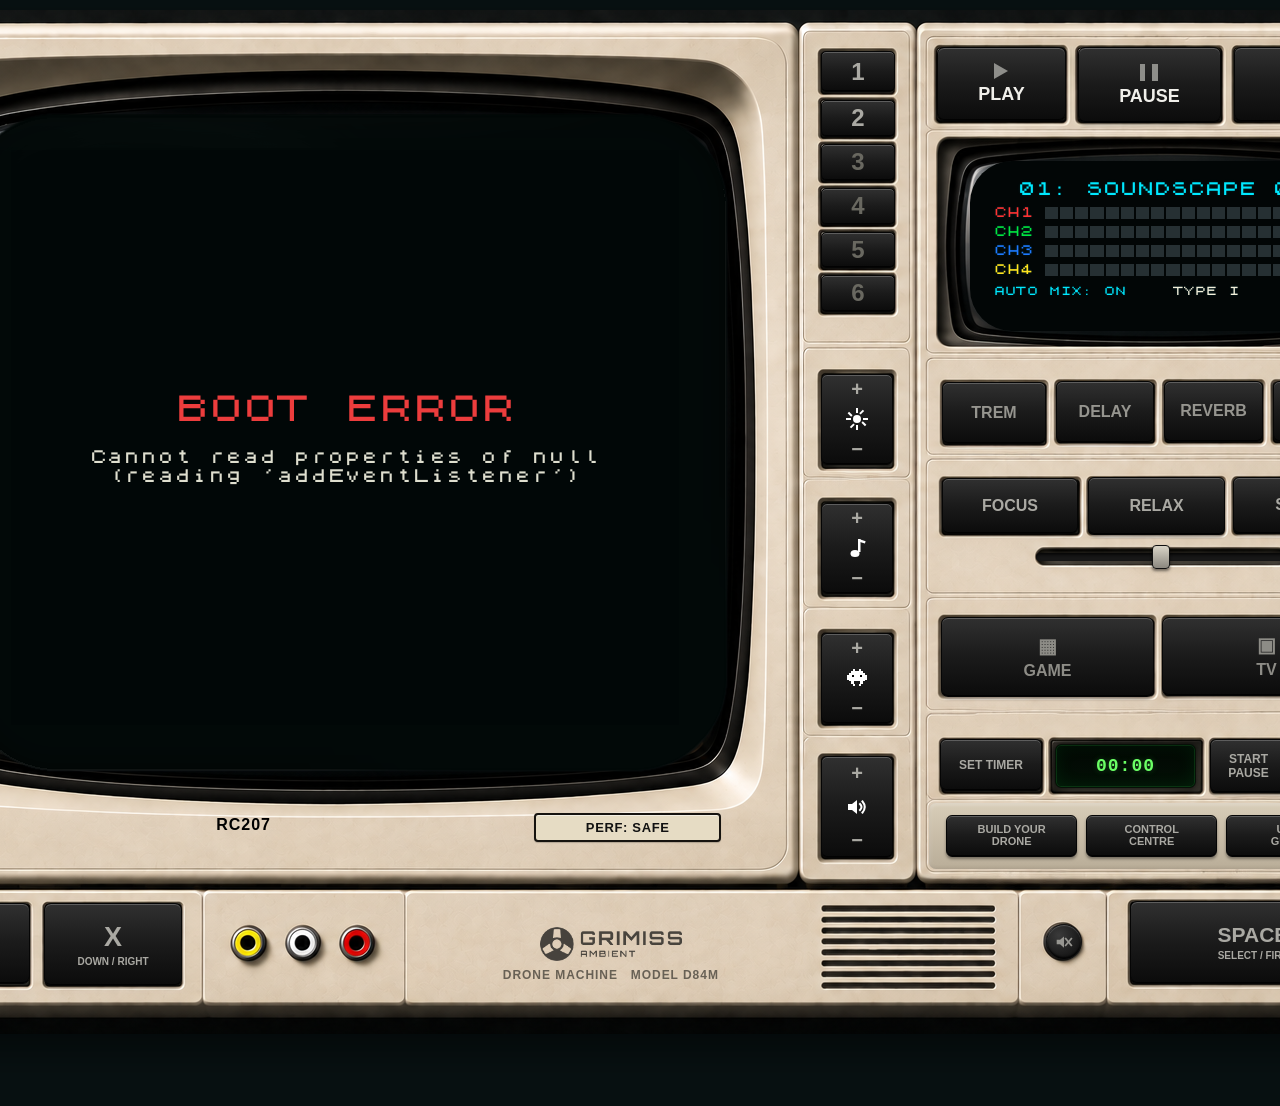
==== commit 0d768104: "207" ====
--- a/index_test.html
+++ b/index_test.html
@@ -14,6 +14,8 @@
           <div class="crt-screen-root" id="crt-screen-root"></div>
           <div class="ss-flash" id="ss-flash">01</div>
         </section>
+        <div class="build-version-label" aria-label="Build version">RC207</div>
+        <button class="performance-mode-button" id="performance-mode-button" type="button" aria-label="Performance mode" aria-pressed="false">PERF: SAFE</button>
 
         <section class="small-crt" aria-label="Small CRT status">
           <div class="small-title" id="small-ss">01: SOUNDSCAPE 01</div>
@@ -90,6 +92,6 @@
     <span id="dev-status">Ready</span>
   </aside>
 
-  <script type="module" src="src/main.js?v=rc116"></script>
+  <script type="module" src="src/main.js?v=rc207"></script>
 <script>setTimeout(()=>document.querySelector("#cc-button")?.click(),700);</script></body>
 </html>
--- a/styles/base.css
+++ b/styles/base.css
@@ -5771,3 +5771,134 @@
 /* Keep welcome emphasis but avoid repeatedly filtering glowing buttons. */
 @keyframes rc201PerfPulse{0%,100%{opacity:.86}50%{opacity:1}}
 .d8m4-pulse-button:not(:hover):not(:focus-visible):not(.menu-hovered){animation:rc201PerfPulse 2.2s ease-in-out infinite!important;filter:none!important;}
+
+/* RC202 PERFORMANCE — live numeric readouts removed; lighter moving-control paint. */
+#crt-screen-root .byd2-screen .byd2-param-head,
+#crt-screen-root .cc3-screen .cc3-param-head{justify-content:flex-start!important;}
+#crt-screen-root .byd2-screen .byd2-global-row,
+#crt-screen-root .cc3-screen .cc3-effect-sliderline{grid-template-columns:auto 1fr!important;}
+#crt-screen-root .cc3-screen .cc2-track-dot{transition:none!important;}
+#crt-screen-root .cc3-screen .cc2-fxmod-nav{transition:none!important;}
+
+
+/* RC203 PERFORMANCE — simplify duplicated controls and reduce touch/paint overhead. */
+#crt-screen-root,
+#crt-screen-root .crt-screen,
+#crt-screen-root button,
+#crt-screen-root input,
+#crt-screen-root span,
+#crt-screen-root div{
+  -webkit-user-select:none!important;
+  user-select:none!important;
+  -webkit-touch-callout:none!important;
+}
+#crt-screen-root input[type="range"]{touch-action:none!important;}
+
+/* BYD: core track construction only. Filters + Effects live on FX STATION. */
+#crt-screen-root .byd2-screen .d8m4-zone-main [data-dev-key="ch1"],
+#crt-screen-root .byd2-screen .d8m4-zone-main [data-dev-key="ch2"],
+#crt-screen-root .byd2-screen .d8m4-zone-main [data-dev-key="ch3"],
+#crt-screen-root .byd2-screen .d8m4-zone-main [data-dev-key="ch4"]{
+  top:2%!important;
+  height:48%!important;
+}
+#crt-screen-root .byd2-screen .d8m4-zone-main [data-dev-key="character"]{
+  left:1%!important;
+  top:53%!important;
+  width:98%!important;
+  height:34%!important;
+}
+#crt-screen-root .byd2-screen .byd2-character{
+  display:grid!important;
+  grid-template-columns:repeat(3,minmax(0,1fr))!important;
+  grid-template-rows:auto 1fr auto!important;
+  column-gap:14px!important;
+  align-items:center!important;
+}
+#crt-screen-root .byd2-screen .byd2-character .byd2-panel-title{
+  grid-column:1/-1!important;
+}
+#crt-screen-root .byd2-screen .byd2-character .byd2-global-row{
+  grid-template-columns:48px minmax(0,1fr)!important;
+  min-height:30px!important;
+}
+#crt-screen-root .byd2-screen .byd2-tape{
+  grid-column:1/-1!important;
+  grid-template-columns:80px repeat(3,minmax(0,1fr))!important;
+}
+#crt-screen-root .byd2-screen .byd2-page-nav-bottom{
+  left:1%!important;
+  right:1%!important;
+  top:89.5%!important;
+}
+
+/* FX STATION: the channel strip is FILTER-only. */
+#crt-screen-root .cc3-screen .d8m4-zone-main [data-dev-key="ch1"],
+#crt-screen-root .cc3-screen .d8m4-zone-main [data-dev-key="ch2"],
+#crt-screen-root .cc3-screen .d8m4-zone-main [data-dev-key="ch3"],
+#crt-screen-root .cc3-screen .d8m4-zone-main [data-dev-key="ch4"]{
+  top:72%!important;
+  height:15%!important;
+}
+#crt-screen-root .cc3-screen .cc3-channel{
+  padding:4px 9px!important;
+}
+#crt-screen-root .cc3-screen .cc3-channel-title{
+  height:18px!important;
+  line-height:18px!important;
+  font-size:15px!important;
+  margin-bottom:1px!important;
+}
+#crt-screen-root .cc3-screen .cc3-filter-only{
+  margin:0!important;
+}
+#crt-screen-root .cc3-screen .cc3-page-nav-bottom{
+  top:90%!important;
+}
+
+
+/* RC206 PERFORMANCE — RC205 motion tuning retained; version label moved onto cream fascia. */
+.build-version-label{
+  position:absolute;left:5.99%;top:78.65%;width:49.61%;height:20px;
+  z-index:12;display:flex;align-items:center;justify-content:center;
+  color:#000!important;font:900 16px/1 Arial,sans-serif!important;letter-spacing:1px;
+  text-shadow:none!important;pointer-events:none;user-select:none;
+}
+/* Scope channel dots removed in RC204: the ship + live page controls provide feedback. */
+#crt-screen-root .cc3-screen .cc2-track-dot{display:none!important;}
+/* Keep the only moving scope elements cheap to composite. */
+#crt-screen-root .cc3-screen .cc2-radar-sweep,
+#crt-screen-root .cc3-screen .cc2-fxmod-nav{
+  will-change:transform;
+  filter:none!important;
+}
+#crt-screen-root .cc3-screen .cc2-radar-sweep{box-shadow:none!important;}
+#crt-screen-root .cc3-screen .cc2-fxmod-nav{box-shadow:none!important;}
+
+/* RC207 PERFORMANCE — per-device SAFE / SMOOTH visual refresh profile. */
+.build-version-label{
+  left:5.99%!important;
+  width:36.4%!important;
+}
+.performance-mode-button{
+  position:absolute;
+  left:43.1%;
+  top:78.42%;
+  width:12.2%;
+  height:29px;
+  z-index:120;
+  border:2px solid #16130f;
+  border-radius:4px;
+  background:#e6dcc4;
+  color:#111;
+  font:900 13px/1 Arial,sans-serif;
+  letter-spacing:.65px;
+  text-align:center;
+  box-shadow:inset 0 1px rgba(255,255,255,.55),0 1px 1px rgba(0,0,0,.2);
+  cursor:pointer;
+  -webkit-user-select:none;
+  user-select:none;
+  -webkit-touch-callout:none;
+}
+.performance-mode-button:active{transform:translateY(1px);}
+.performance-mode-button[data-mode="smooth"]{background:#f4eedf;}
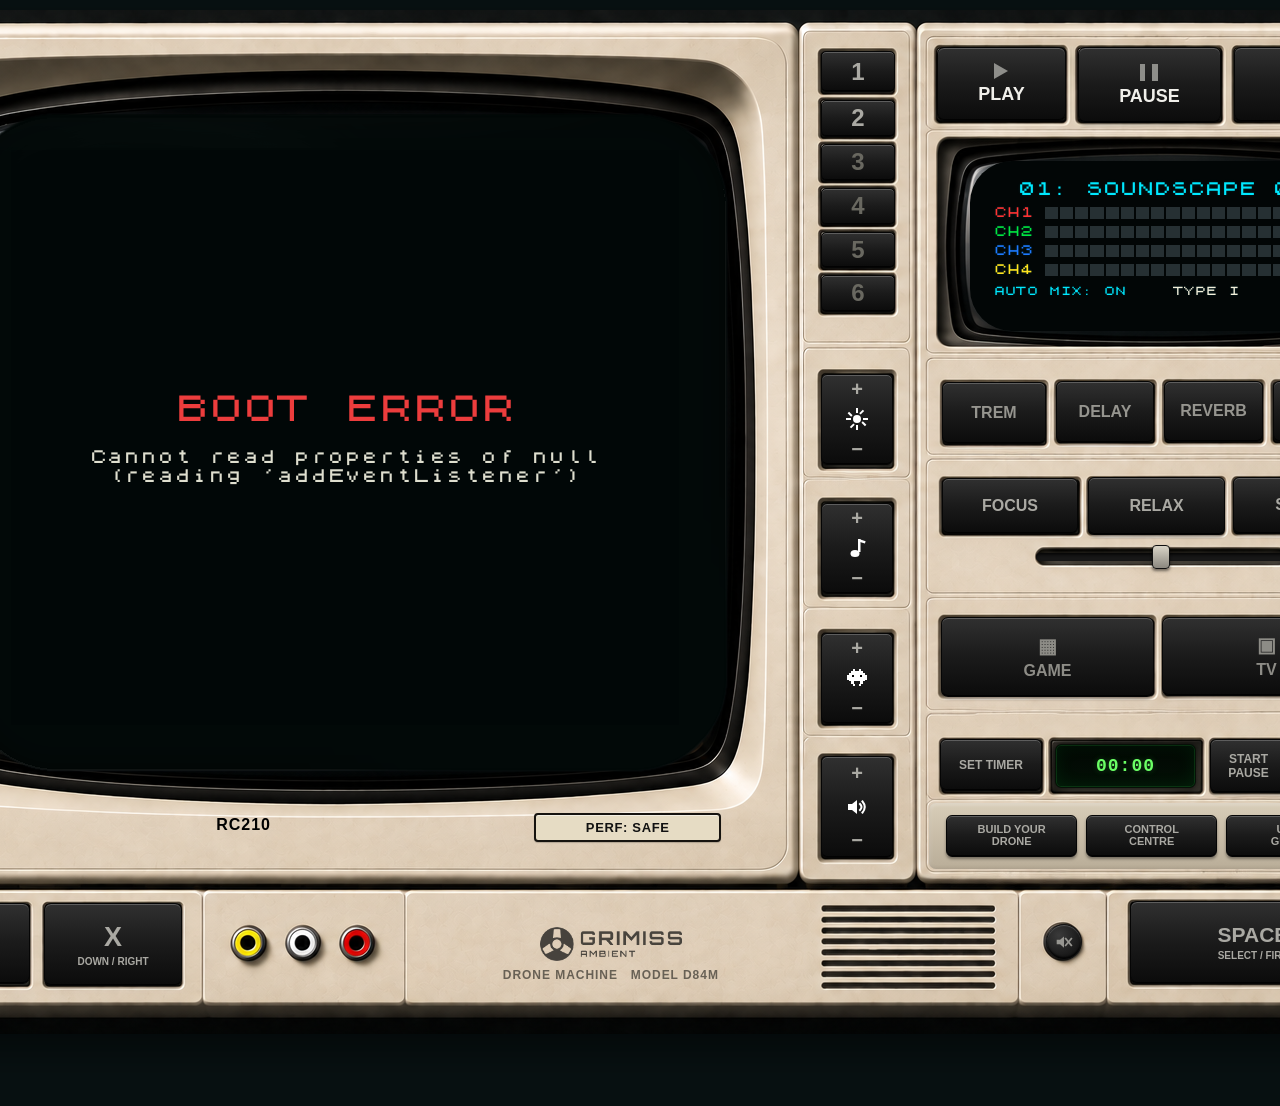
==== commit 550a41a2: "210" ====
--- a/index_test.html
+++ b/index_test.html
@@ -14,7 +14,7 @@
           <div class="crt-screen-root" id="crt-screen-root"></div>
           <div class="ss-flash" id="ss-flash">01</div>
         </section>
-        <div class="build-version-label" aria-label="Build version">RC207</div>
+        <div class="build-version-label" aria-label="Build version">RC210</div>
         <button class="performance-mode-button" id="performance-mode-button" type="button" aria-label="Performance mode" aria-pressed="false">PERF: SAFE</button>
 
         <section class="small-crt" aria-label="Small CRT status">
@@ -92,6 +92,6 @@
     <span id="dev-status">Ready</span>
   </aside>
 
-  <script type="module" src="src/main.js?v=rc207"></script>
+  <script type="module" src="src/main.js?v=rc208"></script>
 <script>setTimeout(()=>document.querySelector("#cc-button")?.click(),700);</script></body>
 </html>
--- a/styles/base.css
+++ b/styles/base.css
@@ -5902,3 +5902,83 @@
 }
 .performance-mode-button:active{transform:translateY(1px);}
 .performance-mode-button[data-mode="smooth"]{background:#f4eedf;}
+
+
+/* RC208 — Special Event controls, status and cheaper TV OSD */
+.rc208-fx-owner{margin-left:auto;font-style:normal;font:700 10px ZX,'Courier New',monospace;letter-spacing:.06em;color:#fff;border:1px solid currentColor;padding:3px 6px;min-width:104px;text-align:center}
+.rc208-fx-owner[data-owner="automix"]{color:#6cff8b}.rc208-fx-owner[data-owner="spe"]{color:#ffdc52}.rc208-fx-owner[data-owner="manual"]{color:#fff}
+.rc208-spe-options{grid-template-columns:minmax(0,2fr) minmax(74px,.75fr) minmax(74px,.75fr) auto!important;align-items:stretch!important}
+.rc208-spe-timing{display:grid;grid-template-columns:1fr 1fr auto;gap:8px;align-items:end}.rc208-spe-timing label{display:grid;gap:4px;font:700 10px ZX,'Courier New',monospace;color:#fff;text-align:center}.rc208-spe-timing input{width:100%;min-width:100px}.rc208-spe-timing input:disabled{opacity:.28}
+.cc2-fxmod-head{display:flex!important;align-items:center;gap:8px}
+.osd{will-change:opacity}.osd-meter,.osd-label,.osd-value{contain:paint}
+
+/* RC209 — split AUTO MIX / AUTO FX control surfaces. */
+#crt-screen-root .byd2-screen .byd-auto-panel{
+  position:absolute!important;left:1%!important;top:51.2%!important;width:98%!important;height:10.2%!important;
+  z-index:30!important;display:grid!important;grid-template-columns:1.1fr .9fr 2fr 2fr!important;gap:10px!important;
+  align-items:center!important;padding:6px 8px!important;box-sizing:border-box!important;border:2px solid rgba(235,235,235,.9)!important;
+  border-radius:6px!important;background:#020405!important;
+}
+#crt-screen-root .byd2-screen .d8m4-zone-main [data-dev-key="character"]{top:63%!important;height:24%!important;}
+#crt-screen-root .d8m4-auto-main{
+  min-height:38px!important;border:2px solid #f3f3f3!important;border-radius:5px!important;background:#050505!important;color:#fff!important;
+  font:900 13px/1 ZX,'Courier New',monospace!important;letter-spacing:.04em!important;box-shadow:none!important;
+}
+#crt-screen-root .d8m4-auto-main.active{background:#20ef5a!important;color:#001408!important;border-color:#20ef5a!important;}
+#crt-screen-root .byd-auto-level-group{display:grid!important;grid-template-columns:1.7fr repeat(3,1fr)!important;gap:5px!important;align-items:center!important;}
+#crt-screen-root .byd-auto-level-group>span{color:#fff!important;font:700 9px/1.1 ZX,'Courier New',monospace!important;text-align:center!important;}
+#crt-screen-root .byd-auto-level{height:28px!important;border:1px solid #fff!important;background:#000!important;color:#fff!important;font:700 9px ZX,'Courier New',monospace!important;}
+#crt-screen-root .byd-auto-level.active{background:#fff!important;color:#000!important;}
+
+#crt-screen-root .cc3-screen .cc-autofx-panel{
+  position:absolute!important;left:74.5%!important;top:20.2%!important;width:24.5%!important;height:43.8%!important;z-index:30!important;
+  box-sizing:border-box!important;padding:9px!important;border:2px solid rgba(235,235,235,.92)!important;border-radius:6px!important;background:#010405!important;
+  display:grid!important;grid-template-rows:auto 1fr 1fr!important;gap:9px!important;color:#20ef5a!important;
+}
+#crt-screen-root .cc3-screen .cc-autofx-main{width:100%!important;min-height:42px!important;font-size:14px!important;}
+#crt-screen-root .cc3-screen .cc-autofx-line{display:grid!important;grid-template-columns:58px repeat(5,minmax(0,1fr))!important;gap:4px!important;align-items:center!important;}
+#crt-screen-root .cc3-screen .cc-autofx-line:last-child{grid-template-columns:58px repeat(3,minmax(0,1fr))!important;}
+#crt-screen-root .cc3-screen .cc-autofx-line>span{font:700 9px ZX,'Courier New',monospace!important;color:#20ef5a!important;text-align:left!important;}
+#crt-screen-root .cc3-screen .cc-autofx-choice{height:27px!important;padding:0 2px!important;border:1px solid #20ef5a!important;background:#000!important;color:#20ef5a!important;font:700 8px ZX,'Courier New',monospace!important;}
+#crt-screen-root .cc3-screen .cc-autofx-choice.active{background:#20ef5a!important;color:#001408!important;}
+.rc208-fx-owner[data-owner="autofx"]{color:#ff79ff!important;}
+
+
+/* RC210 — current soundscape + JSON channel-name labels. */
+.screen-soundscape-name {
+  position: absolute;
+  top: 4px;
+  left: 50%;
+  transform: translateX(-50%);
+  max-width: 70%;
+  overflow: hidden;
+  text-overflow: ellipsis;
+  white-space: nowrap;
+  z-index: 8;
+  font-family: "ZX Spectrum", monospace;
+  font-size: 12px;
+  line-height: 1;
+  letter-spacing: 1px;
+  text-transform: uppercase;
+  color: #fff;
+  text-align: center;
+  pointer-events: none;
+}
+.byd2-channel-name,
+.cc3-channel-name {
+  display: block;
+  width: 100%;
+  min-height: 14px;
+  margin-top: 2px;
+  overflow: hidden;
+  text-overflow: ellipsis;
+  white-space: nowrap;
+  font-family: "ZX Spectrum", monospace;
+  font-size: 9px;
+  line-height: 12px;
+  letter-spacing: .35px;
+  color: #fff;
+  text-align: center;
+  opacity: .95;
+  pointer-events: none;
+}
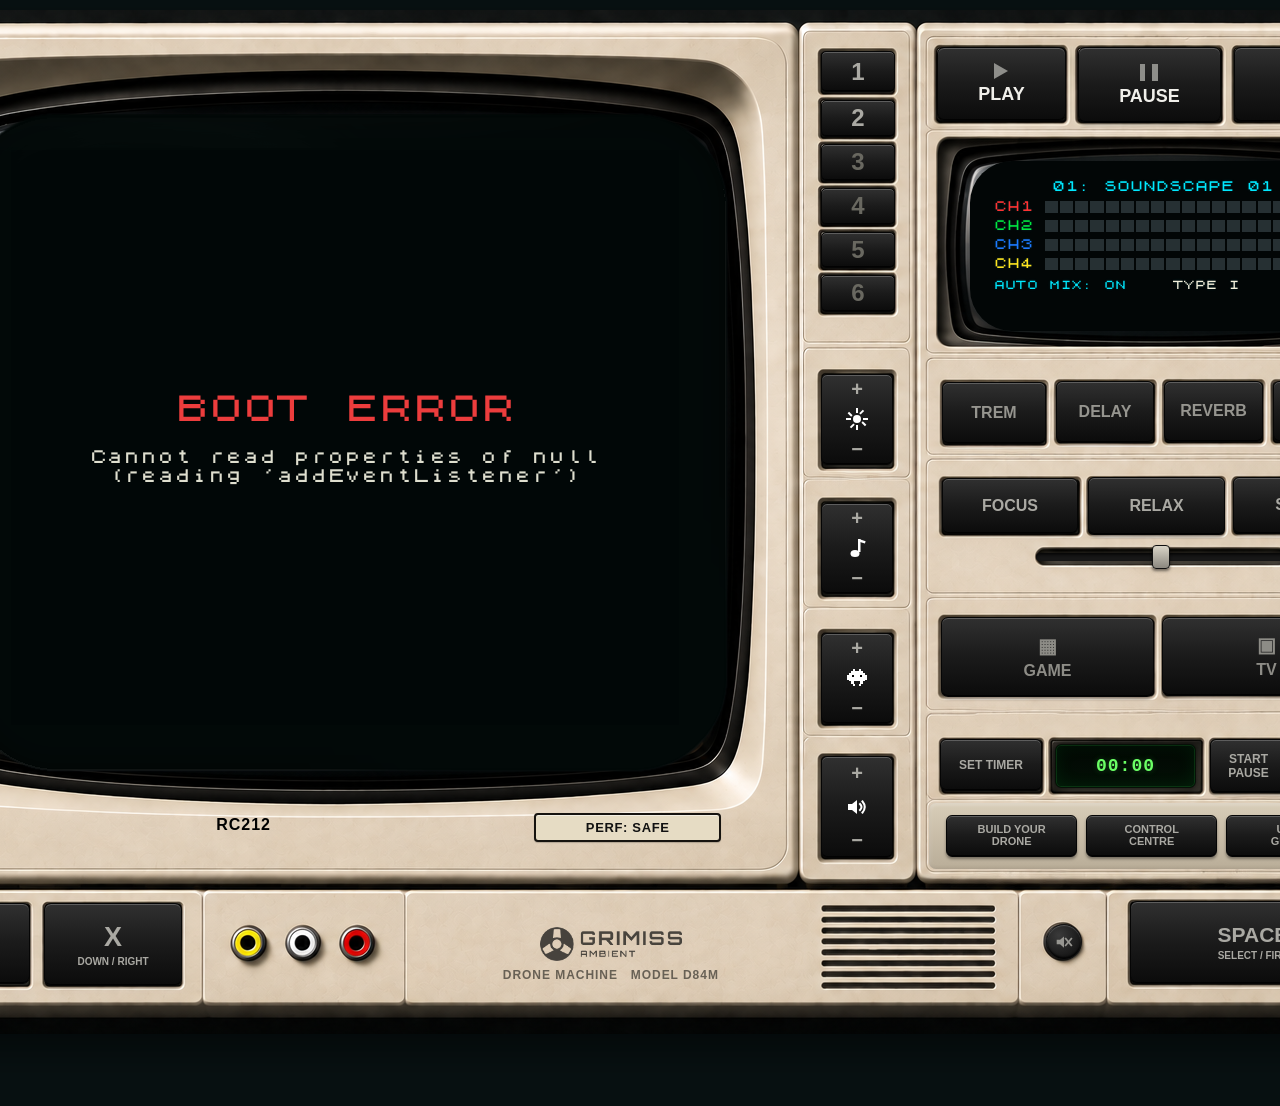
==== commit 57d97acc: "212" ====
--- a/index_test.html
+++ b/index_test.html
@@ -14,7 +14,7 @@
           <div class="crt-screen-root" id="crt-screen-root"></div>
           <div class="ss-flash" id="ss-flash">01</div>
         </section>
-        <div class="build-version-label" aria-label="Build version">RC210</div>
+        <div class="build-version-label" aria-label="Build version">RC212</div>
         <button class="performance-mode-button" id="performance-mode-button" type="button" aria-label="Performance mode" aria-pressed="false">PERF: SAFE</button>
 
         <section class="small-crt" aria-label="Small CRT status">
--- a/styles/base.css
+++ b/styles/base.css
@@ -5982,3 +5982,157 @@
   opacity: .95;
   pointer-events: none;
 }
+
+
+/* RC211 — clearer Soundscape/track identity + separated AUTO FX panel. */
+/* Big-screen current soundscape: prominent Spectrum-style cyan identity. */
+#crt-screen-root .screen-soundscape-name{
+  top:2px!important;
+  max-width:82%!important;
+  font-family:ZX,'Courier New',monospace!important;
+  font-size:19px!important;
+  line-height:22px!important;
+  letter-spacing:1.25px!important;
+  color:#00e9ff!important;
+  text-shadow:0 0 3px rgba(0,233,255,.22)!important;
+  opacity:1!important;
+}
+/* Mini CRT has less room: keep the full name readable without dominating. */
+#small-ss{
+  font-size:13px!important;
+  line-height:15px!important;
+  margin-bottom:6px!important;
+  white-space:nowrap!important;
+  overflow:hidden!important;
+  text-overflow:ellipsis!important;
+}
+/* JSON track names use the Spectrum face, are larger, and inherit channel identity. */
+#crt-screen-root .byd2-channel-name,
+#crt-screen-root .cc3-channel-name{
+  font-family:ZX,'Courier New',monospace!important;
+  font-size:11px!important;
+  line-height:14px!important;
+  min-height:16px!important;
+  letter-spacing:.45px!important;
+  opacity:1!important;
+}
+#crt-screen-root .byd2-red .byd2-channel-name,
+#crt-screen-root .cc3-red .cc3-channel-name{color:#ff4050!important;}
+#crt-screen-root .byd2-green .byd2-channel-name,
+#crt-screen-root .cc3-green .cc3-channel-name{color:#20ef5a!important;}
+#crt-screen-root .byd2-blue .byd2-channel-name,
+#crt-screen-root .cc3-blue .cc3-channel-name{color:#3788ff!important;}
+#crt-screen-root .byd2-yellow .byd2-channel-name,
+#crt-screen-root .cc3-yellow .cc3-channel-name{color:#ffe42f!important;}
+
+/* Keep Special Event setup and AUTO FX as two visibly separate right-hand panels. */
+#crt-screen-root .cc3-screen .cc3-fx-options-panel{
+  left:74.5%!important;
+  top:2.2%!important;
+  width:24.5%!important;
+  height:26.8%!important;
+  z-index:32!important;
+  padding:7px!important;
+  border:2px solid rgba(235,235,235,.92)!important;
+  border-radius:6px!important;
+  background:#010405!important;
+  overflow:hidden!important;
+  box-shadow:none!important;
+}
+#crt-screen-root .cc3-screen .cc3-fx-options-panel::after{display:none!important;}
+#crt-screen-root .cc3-screen .cc3-fx-options-grid.rc208-spe-options{
+  width:100%!important;
+  height:100%!important;
+  display:grid!important;
+  grid-template-columns:1fr 1fr!important;
+  grid-template-rows:auto auto auto!important;
+  gap:5px 7px!important;
+  background:none!important;
+}
+#crt-screen-root .cc3-screen .rc208-spe-timing{
+  grid-column:1 / -1!important;
+  display:grid!important;
+  grid-template-columns:1fr 1fr 56px!important;
+  gap:6px!important;
+  align-items:end!important;
+}
+#crt-screen-root .cc3-screen .rc208-spe-timing label{
+  font-size:8px!important;
+  gap:2px!important;
+}
+#crt-screen-root .cc3-screen .rc208-spe-timing input{
+  min-width:0!important;
+  width:100%!important;
+}
+#crt-screen-root .cc3-screen .cc3-fx-options-col{
+  display:grid!important;
+  grid-template-columns:42px 1fr!important;
+  grid-template-rows:18px 25px!important;
+  gap:3px 5px!important;
+  align-items:center!important;
+}
+#crt-screen-root .cc3-screen .cc3-fx-options-title{
+  grid-column:1!important;grid-row:1!important;
+  font-size:8px!important;text-align:left!important;
+}
+#crt-screen-root .cc3-screen .cc3-fx-options-value{
+  grid-column:2!important;grid-row:1!important;
+  min-height:18px!important;height:18px!important;
+  font-size:13px!important;line-height:18px!important;
+}
+#crt-screen-root .cc3-screen .cc3-fx-options-set{
+  grid-column:1 / -1!important;grid-row:2!important;
+  min-height:25px!important;height:25px!important;font-size:9px!important;
+}
+#crt-screen-root .cc3-screen .cc3-fx-options-reset{
+  grid-column:1 / -1!important;
+  min-height:25px!important;height:25px!important;font-size:9px!important;
+}
+#crt-screen-root .cc3-screen .cc-autofx-panel{
+  left:74.5%!important;
+  top:31.2%!important;
+  width:24.5%!important;
+  height:32.8%!important;
+  z-index:31!important;
+  padding:8px!important;
+  border:2px solid rgba(235,235,235,.92)!important;
+  border-radius:6px!important;
+  background:#010405!important;
+  display:grid!important;
+  grid-template-rows:42px 1fr 1fr!important;
+  gap:7px!important;
+  overflow:hidden!important;
+}
+#crt-screen-root .cc3-screen .cc-autofx-main{
+  width:100%!important;
+  min-height:40px!important;
+  font-size:13px!important;
+}
+#crt-screen-root .cc3-screen .cc-autofx-line{
+  display:grid!important;
+  grid-template-columns:48px repeat(5,minmax(0,1fr))!important;
+  gap:3px!important;
+  align-items:center!important;
+}
+#crt-screen-root .cc3-screen .cc-autofx-line:last-child{
+  grid-template-columns:48px repeat(3,minmax(0,1fr))!important;
+}
+#crt-screen-root .cc3-screen .cc-autofx-line>span{font-size:8px!important;}
+#crt-screen-root .cc3-screen .cc-autofx-choice{
+  min-width:0!important;
+  height:25px!important;
+  font-size:7px!important;
+}
+
+
+/* RC212 — FX Scope flight timing: TAKE OFF / FLIGHT TIME / LANDING. */
+#crt-screen-root .cc3-screen .rc208-spe-timing{
+  grid-template-columns:1fr 1fr 1fr 52px!important;
+  gap:5px!important;
+}
+#crt-screen-root .cc3-screen .rc208-spe-timing label{
+  font-size:7px!important;
+  letter-spacing:.25px!important;
+  white-space:nowrap!important;
+}
+#crt-screen-root .cc3-screen .rc208-spe-timing input{min-width:0!important;width:100%!important;}
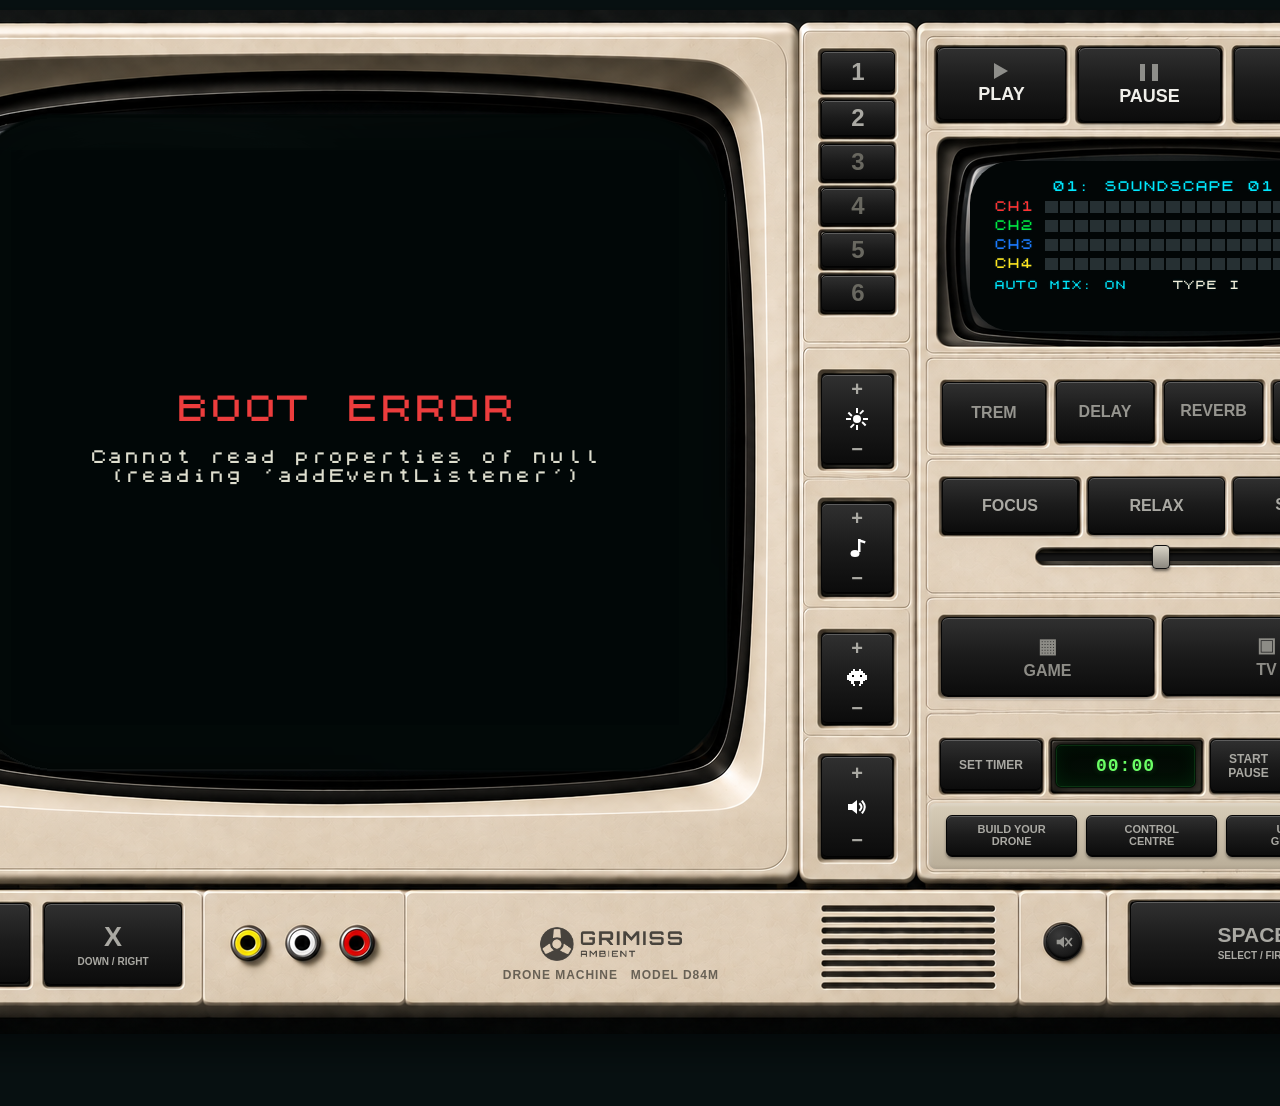
==== commit 20cdf34e: "217" ====
--- a/index_test.html
+++ b/index_test.html
@@ -14,8 +14,6 @@
           <div class="crt-screen-root" id="crt-screen-root"></div>
           <div class="ss-flash" id="ss-flash">01</div>
         </section>
-        <div class="build-version-label" aria-label="Build version">RC212</div>
-        <button class="performance-mode-button" id="performance-mode-button" type="button" aria-label="Performance mode" aria-pressed="false">PERF: SAFE</button>
 
         <section class="small-crt" aria-label="Small CRT status">
           <div class="small-title" id="small-ss">01: SOUNDSCAPE 01</div>
@@ -92,6 +90,6 @@
     <span id="dev-status">Ready</span>
   </aside>
 
-  <script type="module" src="src/main.js?v=rc208"></script>
+  <script type="module" src="src/main_RC217.js"></script>
 <script>setTimeout(()=>document.querySelector("#cc-button")?.click(),700);</script></body>
 </html>
--- a/styles/base.css
+++ b/styles/base.css
@@ -6136,3 +6136,39 @@
   white-space:nowrap!important;
 }
 #crt-screen-root .cc3-screen .rc208-spe-timing input{min-width:0!important;width:100%!important;}
+
+
+/* RC213 — performance selector moved from fascia into FX Station AUTO FX panel; no visible RC badge. */
+.build-version-label,.performance-mode-button{display:none!important;}
+#crt-screen-root .cc3-screen .cc-autofx-panel{
+  grid-template-rows:36px 1fr 1fr 28px!important;
+  gap:5px!important;
+}
+#crt-screen-root .cc3-screen .cc-autofx-main{min-height:34px!important;height:36px!important;}
+#crt-screen-root .cc3-screen .cc-performance-row{
+  display:grid!important;grid-template-columns:1fr 1.5fr!important;gap:6px!important;align-items:center!important;
+  border-top:1px solid rgba(235,235,235,.45)!important;padding-top:4px!important;min-height:0!important;
+}
+#crt-screen-root .cc3-screen .cc-performance-row>span{
+  font:700 7px/1 ZX,'Courier New',monospace!important;color:#fff!important;letter-spacing:.35px!important;
+}
+#crt-screen-root .cc3-screen .cc-performance-mode{
+  min-width:0!important;height:23px!important;border:1px solid #d8d8d8!important;border-radius:2px!important;
+  background:#090d0d!important;color:#fff!important;font:700 8px/1 ZX,'Courier New',monospace!important;
+  letter-spacing:.4px!important;cursor:pointer!important;-webkit-user-select:none!important;user-select:none!important;
+}
+#crt-screen-root .cc3-screen .cc-performance-mode[data-mode="smooth"]{
+  background:#e8e8e8!important;color:#050505!important;
+}
+
+/* RC214 — soundscape TV video playback. */
+#crt-screen-root .tv-video-screen{position:relative;overflow:hidden;background:#000;padding:0}
+#crt-screen-root .tv-soundscape-video{position:absolute;inset:0;width:100%;height:100%;object-fit:cover;background:#000;display:block}
+#crt-screen-root .tv-video-screen .base-footer{z-index:3}
+#crt-screen-root .tv-soundscape-video::-webkit-media-controls,
+#crt-screen-root .tv-soundscape-video::-webkit-media-controls-enclosure,
+#crt-screen-root .tv-soundscape-video::-webkit-media-controls-panel,
+#crt-screen-root .tv-soundscape-video::-webkit-media-controls-picture-in-picture-button{display:none!important;-webkit-appearance:none!important}
+
+/* RC217 — TV video load error fallback. */
+#crt-screen-root .tv-video-error{position:absolute;left:50%;top:50%;transform:translate(-50%,-50%);z-index:4;font-family:"ZX Spectrum",monospace;font-size:18px;color:#ff4c4c;letter-spacing:2px}
